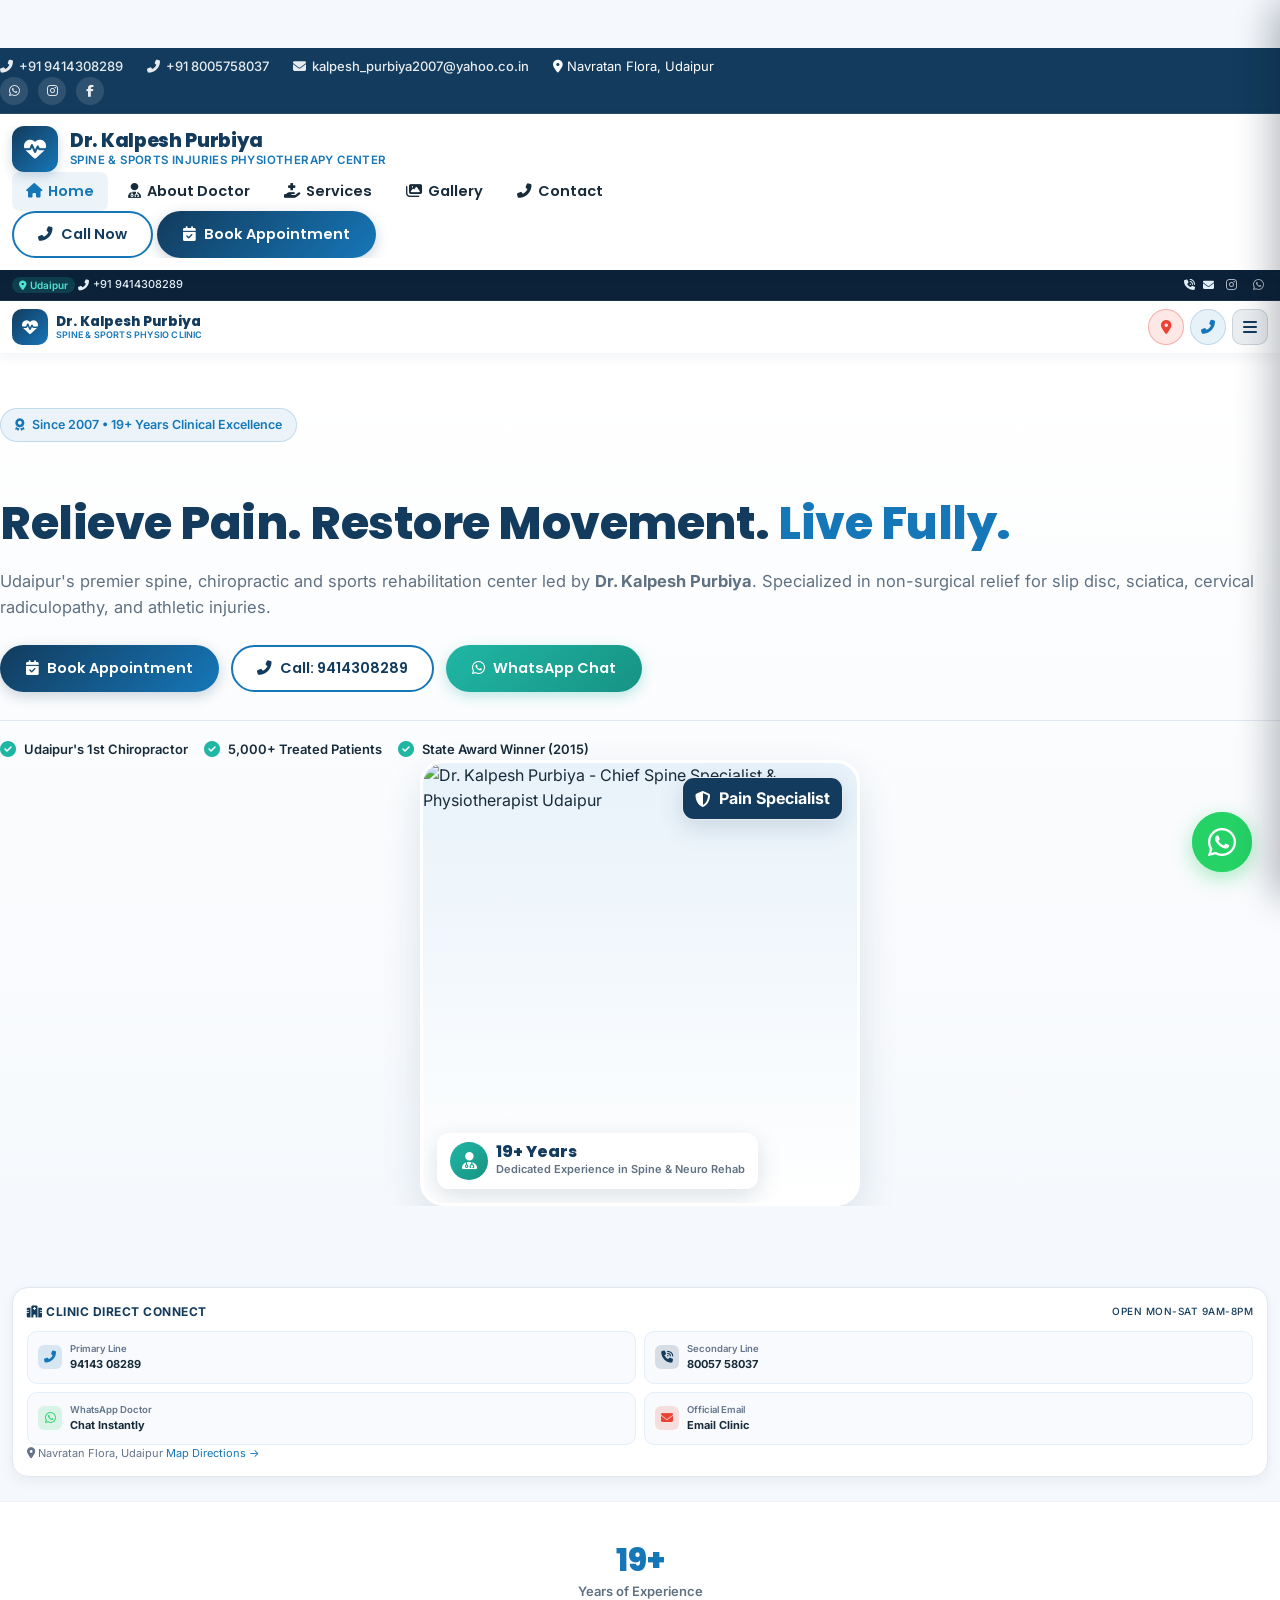
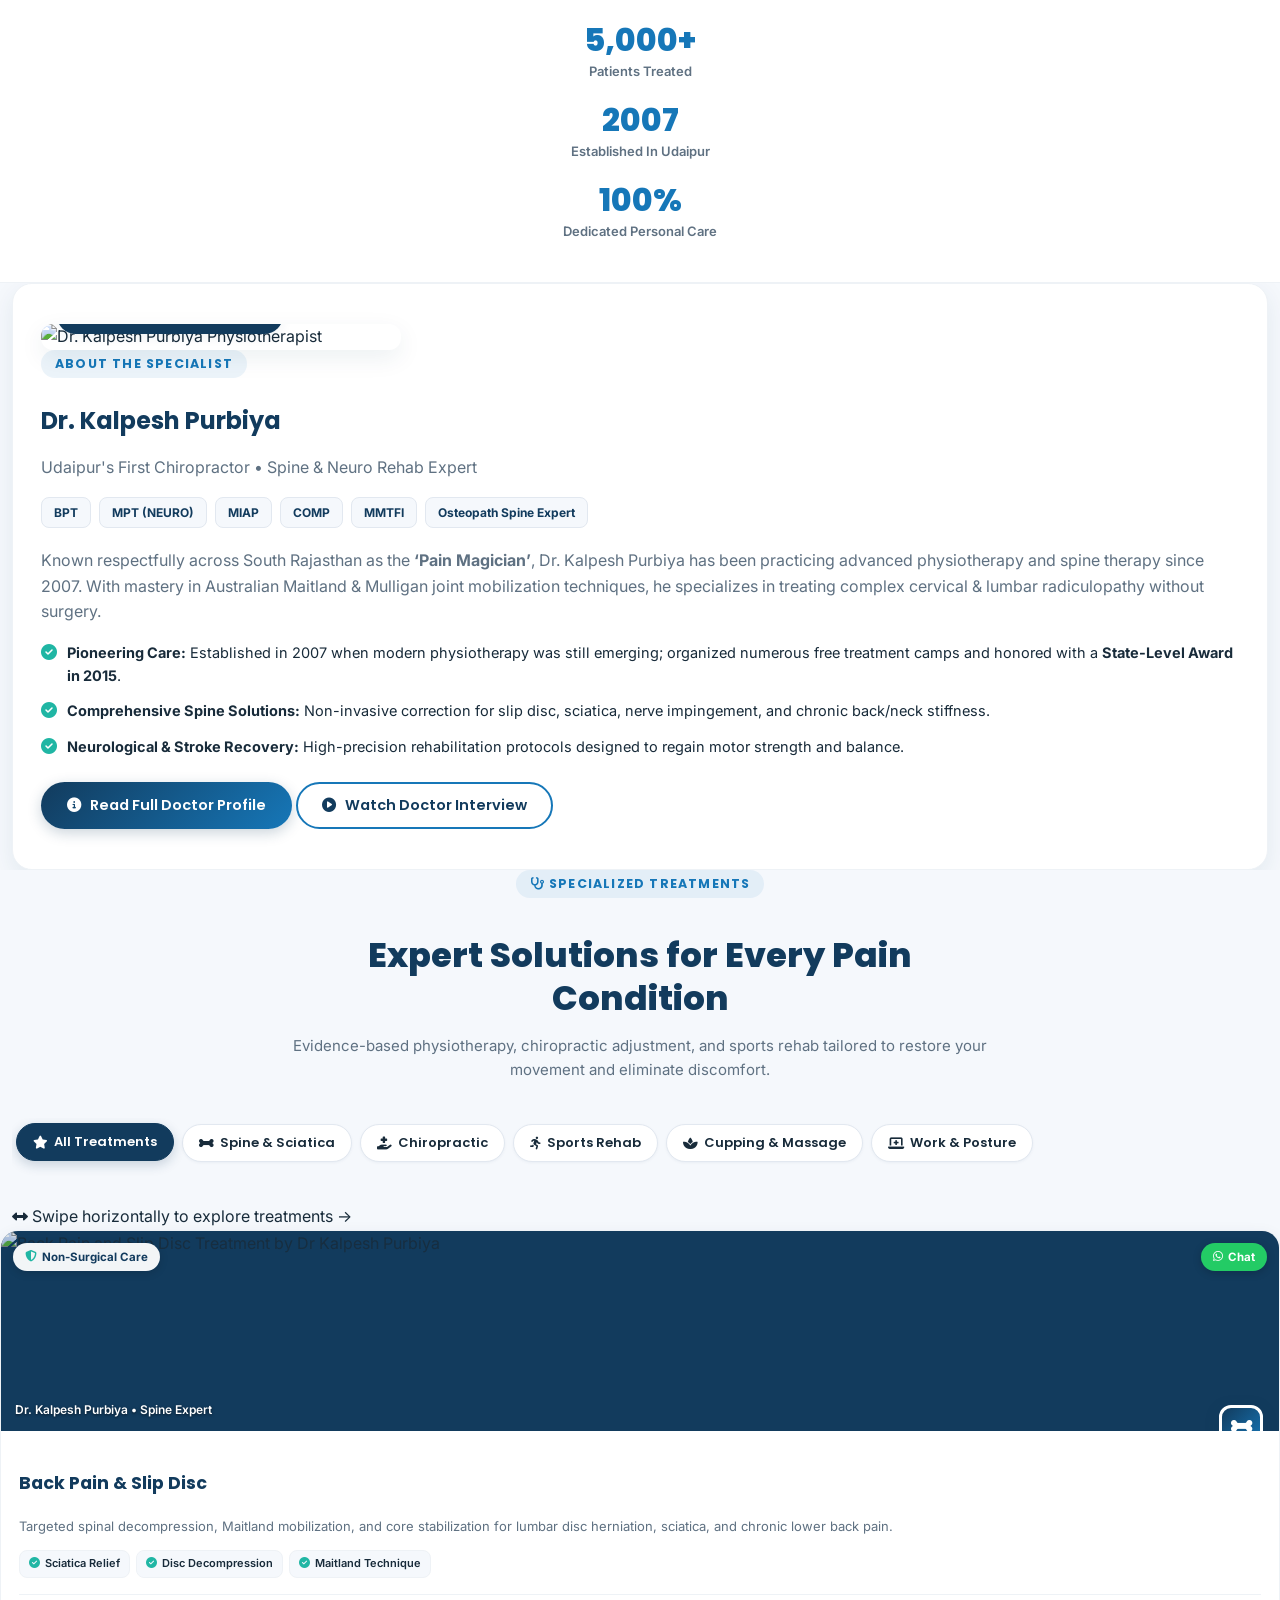
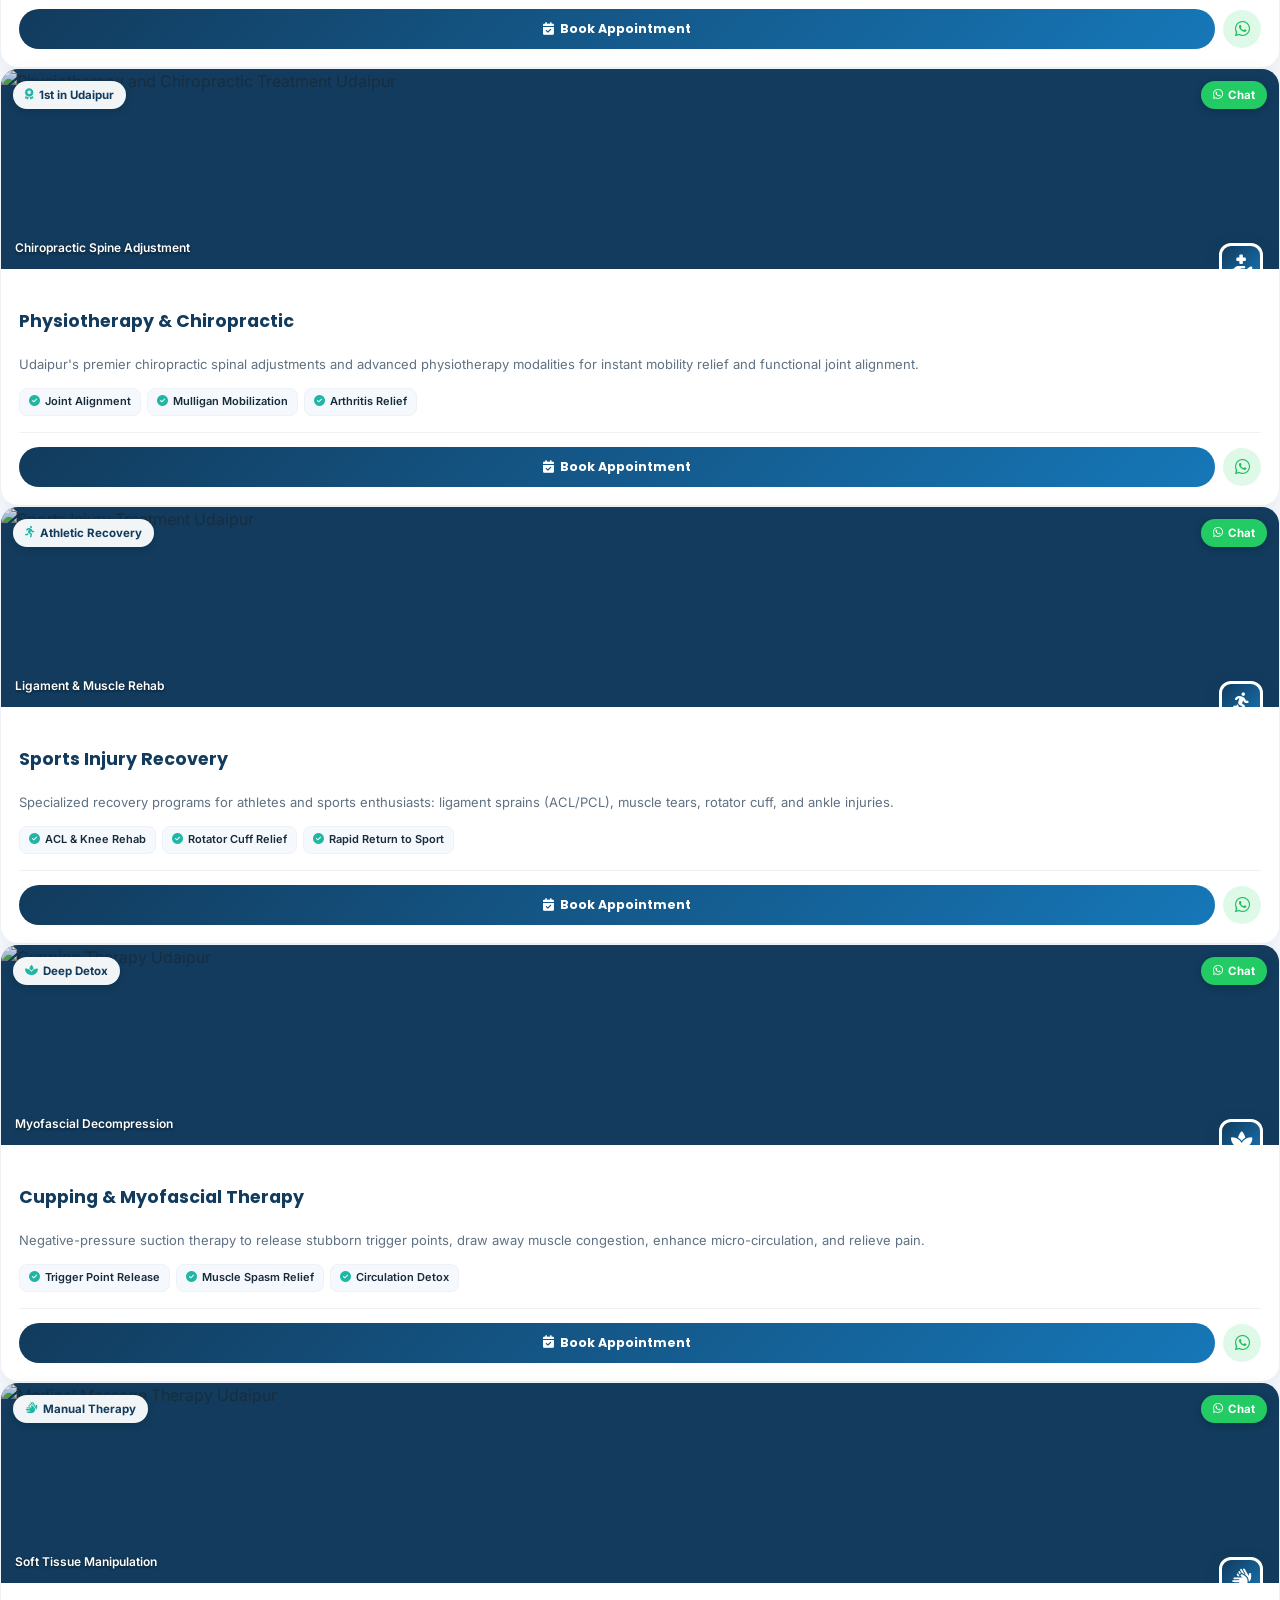
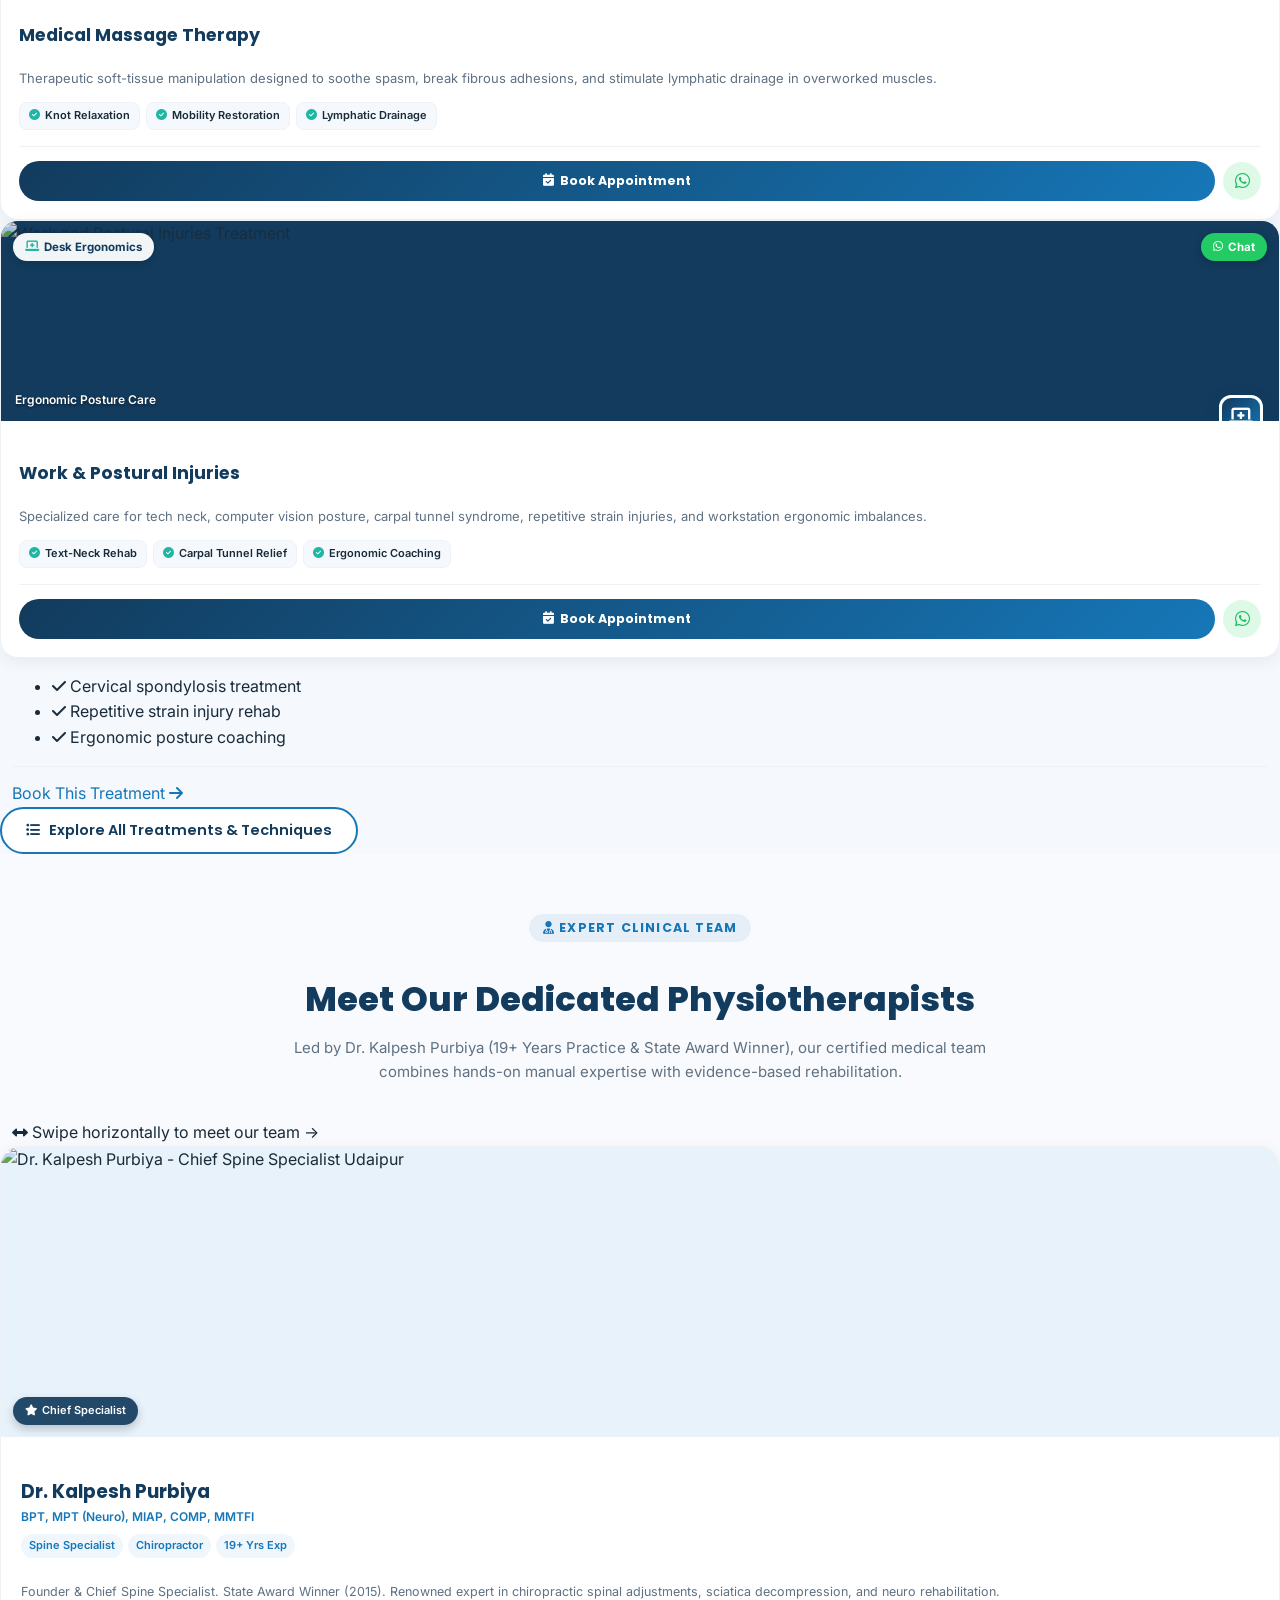
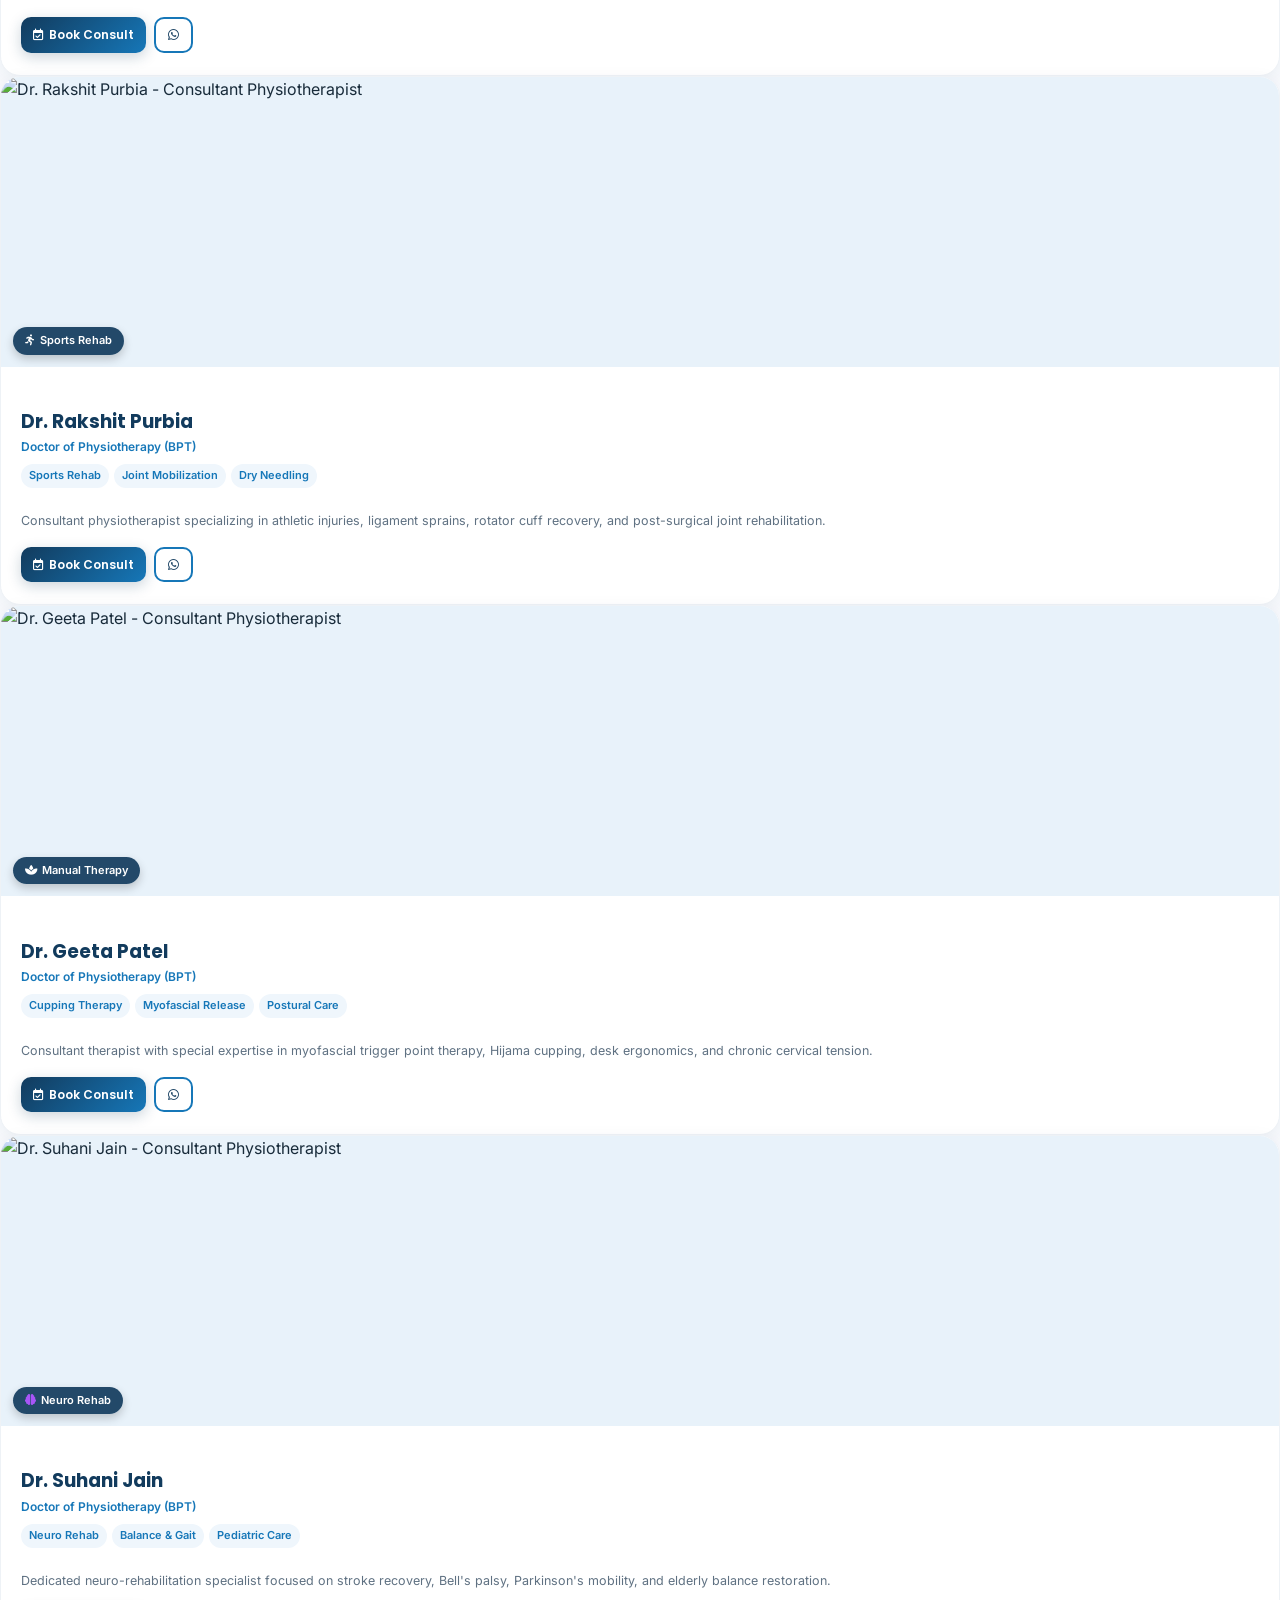
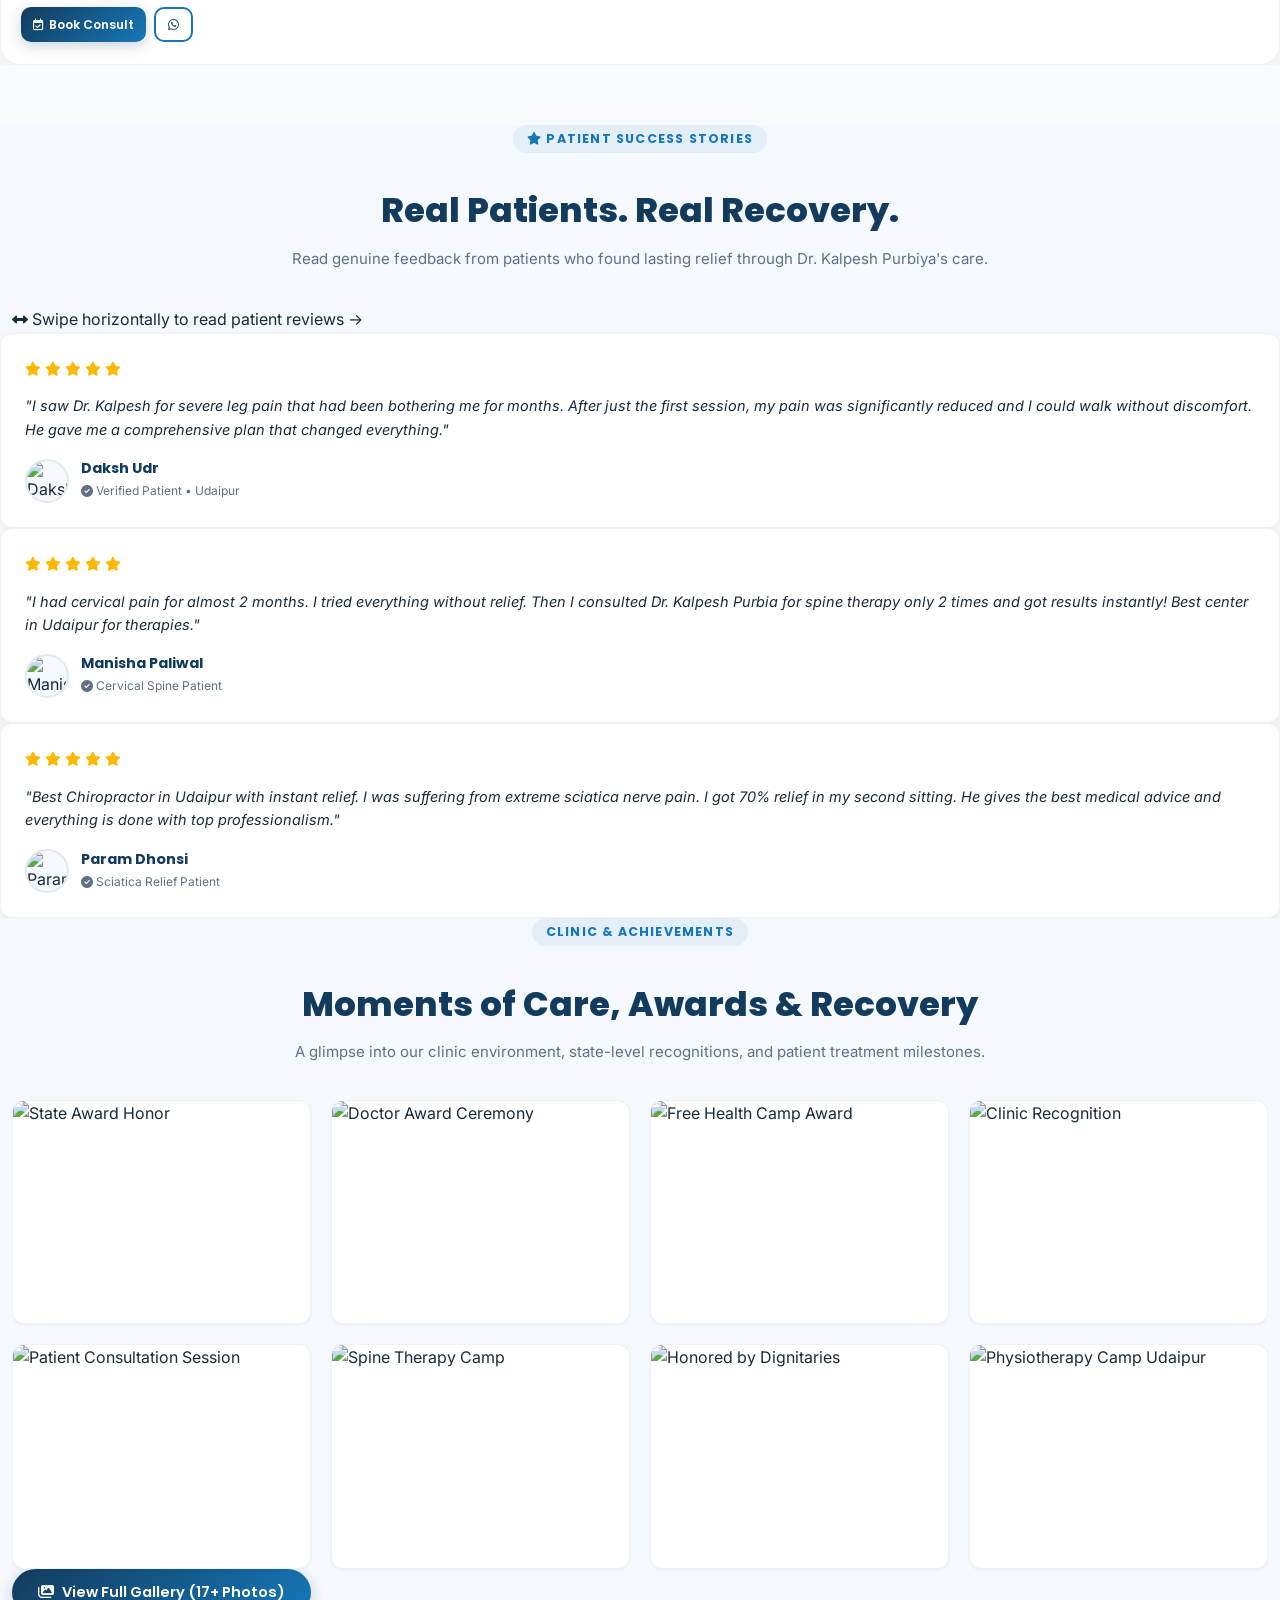
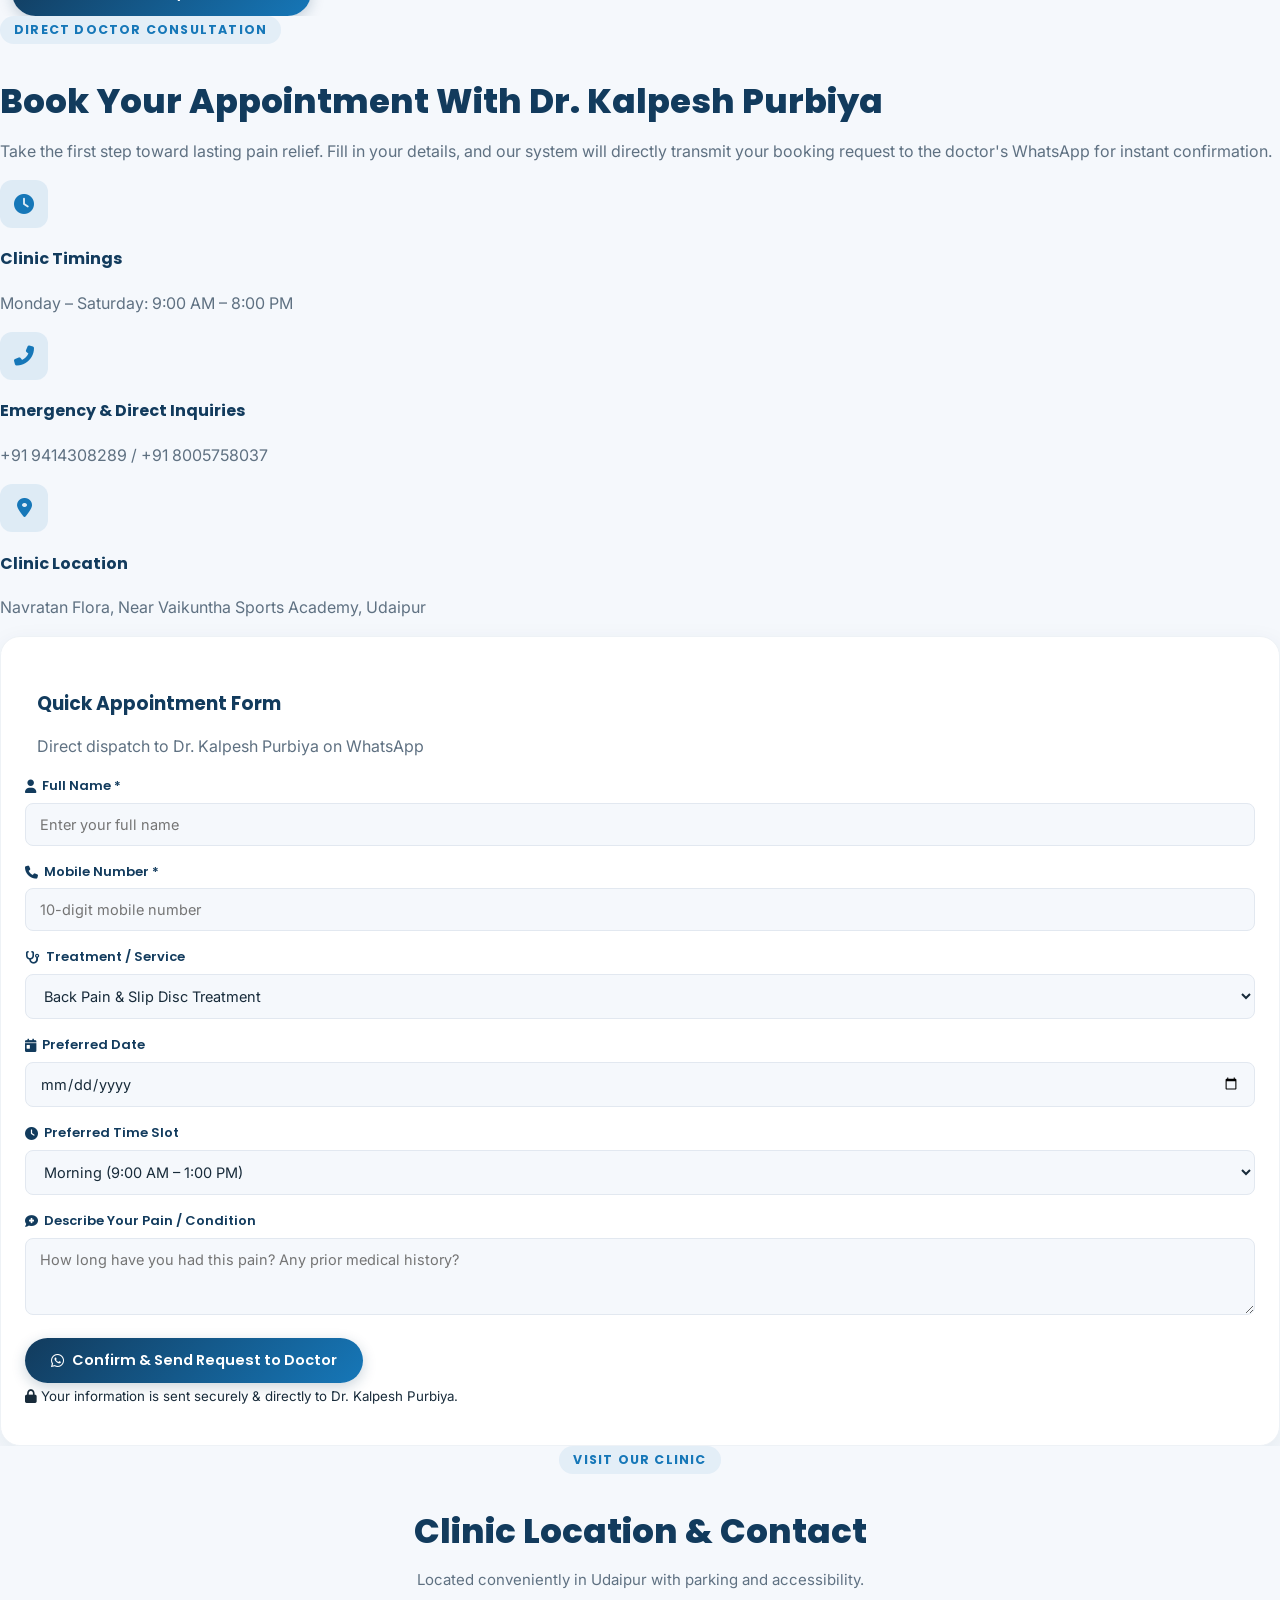
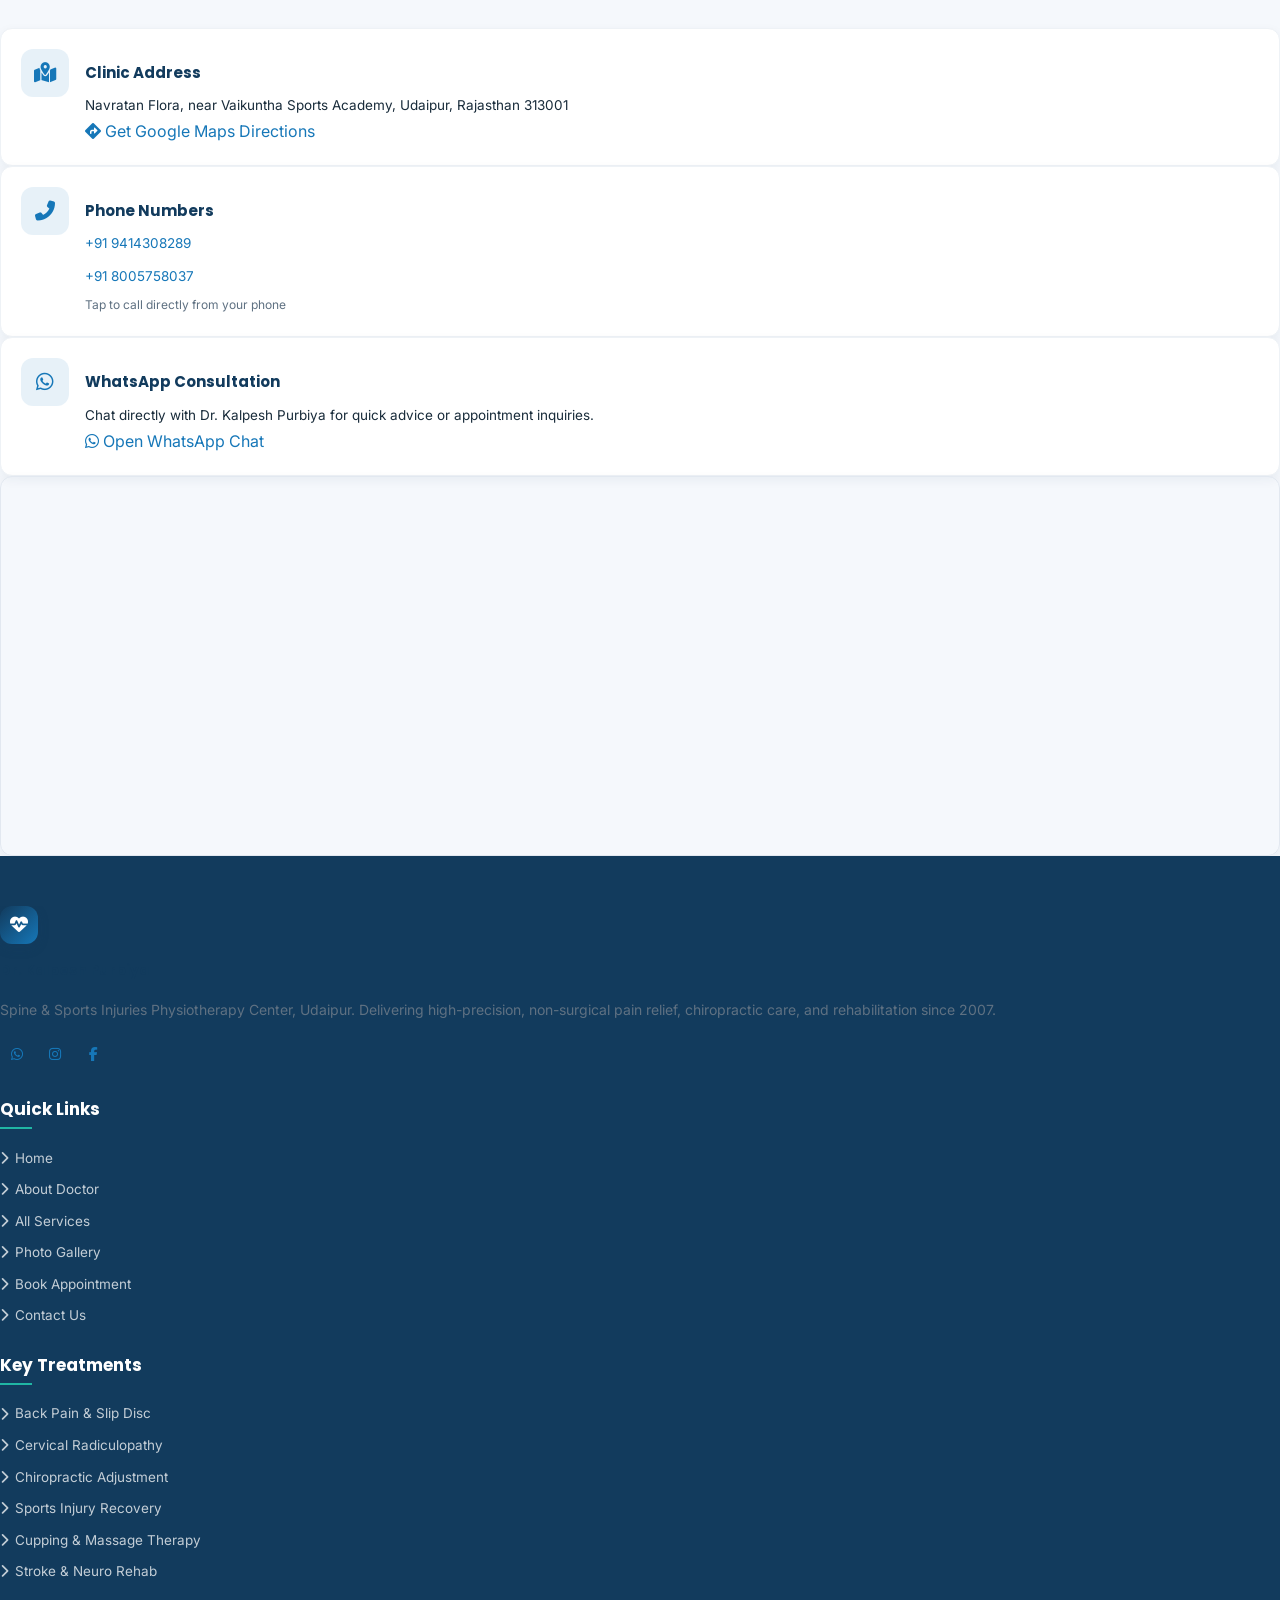
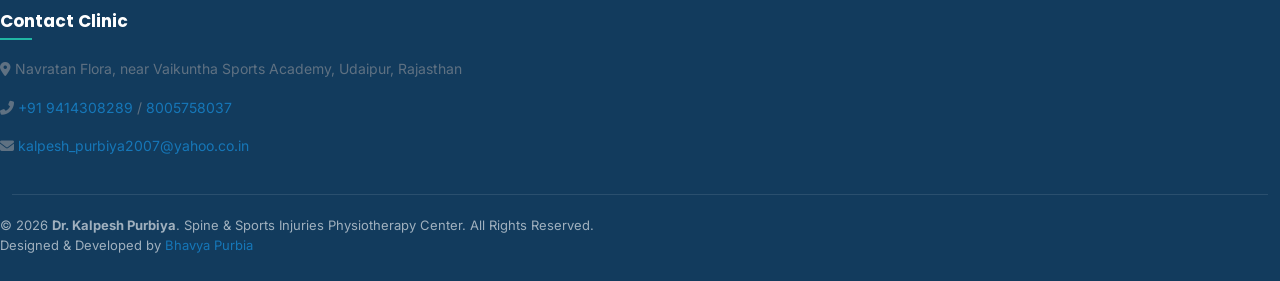
==== index.html @ a52ed318 "created sitemap.xml" ====
<!DOCTYPE html>
<html lang="en">

<head>
    <meta charset="utf-8">
    <title>Dr. Kalpesh Purbiya | Spine & Sports Injuries Physiotherapy Center, Udaipur</title>
    <meta name="viewport" content="width=device-width, initial-scale=1.0, maximum-scale=5.0">
    <meta name="description" content="Best Physiotherapy and Chiropractic Center in Udaipur by Dr. Kalpesh Purbiya since 2007. Specializing in slip disc, sciatica, cervical pain, sports injuries, and neuro rehabilitation.">
    <meta name="keywords" content="Physiotherapist in Udaipur, Dr Kalpesh Purbiya, Spine Clinic Udaipur, Chiropractor Udaipur, Sports Injury Treatment, Sciatica Relief Udaipur, Slip Disc Rehab">
    <meta name="author" content="Dr. Kalpesh Purbiya">
    <link rel="canonical" href="https://drkalpeshpurbiya.in/">

    <!-- Open Graph for Social Sharing -->
    <meta property="og:title" content="Dr. Kalpesh Purbiya - Spine & Sports Physiotherapy Center">
    <meta property="og:description" content="Best Physiotherapy in Udaipur since 2007. 19+ years experience, 5,000+ satisfied patients.">
    <meta property="og:image" content="img/drkp.png">
    <meta property="og:type" content="website">
    <meta property="og:url" content="https://drkalpeshpurbiya.in/">
    <meta name="twitter:card" content="summary_large_image">
    <meta name="twitter:title" content="Dr. Kalpesh Purbiya | Spine & Sports Injuries Physiotherapy Center, Udaipur">
    <meta name="twitter:description" content="Best Physiotherapy and Chiropractic Center in Udaipur by Dr. Kalpesh Purbiya since 2007. Specializing in slip disc, sciatica, cervical pain, sports injuries, and neuro rehabilitation.">
    <meta name="twitter:image" content="https://drkalpeshpurbiya.in/img/team-1.jpg">

    <!-- Google Web Fonts -->
    <link rel="preconnect" href="https://fonts.googleapis.com">
    <link rel="preconnect" href="https://fonts.gstatic.com" crossorigin>
    <link href="https://fonts.googleapis.com/css2?family=Inter:wght@300;400;500;600;700&family=Poppins:wght@400;500;600;700;800&display=swap" rel="stylesheet">

    <!-- Font Awesome 6 Icons -->
    <link rel="stylesheet" href="https://cdnjs.cloudflare.com/ajax/libs/font-awesome/6.4.0/css/all.min.css">
    <link href="https://cdn.jsdelivr.net/npm/bootstrap-icons@1.4.1/font/bootstrap-icons.css" rel="stylesheet">

    <!-- Bootstrap 5 CSS -->
    <link href="css/bootstrap.min.css" rel="stylesheet">

    <!-- Custom Modern Healthcare & Mobile-First Stylesheet -->
    <link href="css/style.css" rel="stylesheet">

    <!-- Schema.org JSON-LD Structured Data for Local Healthcare Business -->
    <script type="application/ld+json">
    {
      "@context": "https://schema.org",
      "@type": ["MedicalBusiness", "PhysiotherapyClinic"],
      "@id": "https://drkalpeshpurbiya.in/#clinic",
      "name": "Dr. Kalpesh Purbiya - Spine and Sports Injuries Physiotherapy Center",
      "alternateName": "Spine & Sports Physio Clinic Udaipur",
      "url": "https://drkalpeshpurbiya.in/",
      "logo": "https://drkalpeshpurbiya.in/img/team-1.jpg",
      "image": "https://drkalpeshpurbiya.in/img/team-1.jpg",
      "description": "Premier Physiotherapy, Chiropractic and Spine Center in Udaipur founded by Dr. Kalpesh Purbiya. Specialized non-surgical treatments for slip disc, sciatica, sports injuries, and neuro rehabilitation.",
      "telephone": ["+919414308289", "+918005758037"],
      "hasMap": "https://maps.app.goo.gl/9z3P6wS8K3CqF2xZ6",
      "address": {
        "@type": "PostalAddress",
        "addressLocality": "Udaipur",
        "addressRegion": "Rajasthan",
        "addressCountry": "IN"
      },
      "geo": {
        "@type": "GeoCoordinates",
        "latitude": "24.5854",
        "longitude": "73.7125"
      },
      "openingHoursSpecification": [
        {
          "@type": "OpeningHoursSpecification",
          "dayOfWeek": ["Monday", "Tuesday", "Wednesday", "Thursday", "Friday", "Saturday"],
          "opens": "09:00",
          "closes": "13:00"
        },
        {
          "@type": "OpeningHoursSpecification",
          "dayOfWeek": ["Monday", "Tuesday", "Wednesday", "Thursday", "Friday", "Saturday"],
          "opens": "17:00",
          "closes": "20:00"
        }
      ],
      "medicalSpecialty": [
        "Physiotherapy",
        "Chiropractic",
        "SportsMedicine",
        "Neurology"
      ],
      "founder": {
        "@type": "Physician",
        "name": "Dr. Kalpesh Purbiya",
        "jobTitle": "Chief Spine Specialist & Chiropractor",
        "description": "BPT, MPT (Neuro), MIAP, COMP, MMTFI with 19+ years experience. Rajasthan State Award Winner (2015)."
      },
      "priceRange": "₹₹"
    }
    </script>

</head>

<body>

    <!-- Loading Spinner Start -->
    <div id="spinner" class="show bg-white position-fixed translate-middle w-100 vh-100 top-50 start-50 d-flex align-items-center justify-content-center">
        <div class="spinner-border text-primary" style="width: 3rem; height: 3rem;" role="status">
            <span class="visually-hidden">Loading...</span>
        </div>
    </div>
    <!-- Loading Spinner End -->

    <!-- ==========================================
         DESKTOP TOPBAR (Screen >= 992px)
    =========================================== -->
    <div class="topbar-section d-none d-lg-block">
        <div class="container">
            <div class="row align-items-center">
                <div class="col-lg-8">
                    <div class="d-flex align-items-center flex-wrap">
                        <a href="tel:+919414308289"><i class="fas fa-phone-alt text-info"></i> +91 9414308289</a>
                        <a href="tel:+918005758037"><i class="fas fa-phone-alt text-info"></i> +91 8005758037</a>
                        <a href="mailto:kalpesh_purbiya2007@yahoo.co.in"><i class="fas fa-envelope text-info"></i> kalpesh_purbiya2007@yahoo.co.in</a>
                        <span><i class="fas fa-map-marker-alt text-info me-1"></i> Navratan Flora, Udaipur</span>
                    </div>
                </div>
                <div class="col-lg-4 text-end">
                    <div class="social-links d-inline-flex align-items-center">
                        <a href="https://wa.me/919414308289" target="_blank" title="WhatsApp" aria-label="WhatsApp"><i class="fab fa-whatsapp"></i></a>
                        <a href="https://www.instagram.com/kalpeshpurbiya?igsh=MWJkdjM0YjJwdHlsYw==" target="_blank" title="Instagram" aria-label="Instagram"><i class="fab fa-instagram"></i></a>
                        <a href="https://www.facebook.com/share/1CfwQZfoqc/?mibextid=wwXIfr" target="_blank" title="Facebook" aria-label="Facebook"><i class="fab fa-facebook-f"></i></a>
                    </div>
                </div>
            </div>
        </div>
    </div>

    <!-- ==========================================
         DESKTOP NAVBAR (Screen >= 992px)
    =========================================== -->
    <header class="desktop-navbar d-none d-lg-block">
        <div class="container">
            <div class="d-flex align-items-center justify-content-between">
                <!-- Clinic Branding -->
                <a href="index.html" class="clinic-brand">
                    <div class="brand-icon">
                        <i class="fas fa-heartbeat"></i>
                    </div>
                    <div class="brand-text">
                        <span class="brand-title">Dr. Kalpesh Purbiya</span>
                        <span class="brand-subtitle">Spine & Sports Injuries Physiotherapy Center</span>
                    </div>
                </a>

                <!-- Desktop Navigation Links -->
                <nav>
                    <ul class="desktop-nav-menu">
                        <li><a href="index.html" class="desktop-nav-link active"><i class="fas fa-home"></i> Home</a></li>
                        <li><a href="about.html" class="desktop-nav-link"><i class="fas fa-user-md"></i> About Doctor</a></li>
                        <li><a href="service.html" class="desktop-nav-link"><i class="fas fa-hand-holding-medical"></i> Services</a></li>
                        <li><a href="gallery.html" class="desktop-nav-link"><i class="fas fa-images"></i> Gallery</a></li>
                        <li><a href="contact.html" class="desktop-nav-link"><i class="fas fa-phone-alt"></i> Contact</a></li>
                    </ul>
                </nav>

                <!-- Desktop Quick Actions -->
                <div class="d-flex align-items-center gap-3">
                    <a href="tel:+919414308289" class="btn-outline-clinic py-2 px-3">
                        <i class="fas fa-phone-alt"></i> Call Now
                    </a>
                    <a href="appointment.html" class="btn-primary-clinic py-2 px-4">
                        <i class="fas fa-calendar-check"></i> Book Appointment
                    </a>
                </div>
            </div>
        </div>
    </header>

    <!-- ==========================================================================
         MOBILE SLIDING DRAWER MENU (Right to Left Animation)
    ========================================================================== -->
    <div class="mobile-drawer-overlay" id="mobileDrawerOverlay"></div>

    <aside class="mobile-drawer d-lg-none" id="mobileDrawer" aria-label="Mobile Navigation Drawer">
        <!-- Drawer Header with Doctor Branding -->
        <div class="mobile-drawer-header">
            <div class="d-flex align-items-center gap-2">
                <div class="drawer-brand-avatar">
                    <img src="img/drkp.jpeg" alt="Dr. Kalpesh Purbiya" class="w-100 h-100 rounded-circle" style="object-fit: cover; object-position: center 20%;">
                    <span class="drawer-online-dot"></span>
                </div>
                <div class="drawer-brand-info">
                    <div class="drawer-doctor-name">Dr. Kalpesh Purbiya</div>
                    <div class="drawer-clinic-sub">Spine & Sports Physio Clinic</div>
                </div>
            </div>
            <button type="button" class="drawer-close-btn" id="mobileDrawerClose" aria-label="Close Navigation Menu">
                <i class="fas fa-times"></i>
            </button>
        </div>

        <!-- Drawer Navigation Links -->
        <div class="mobile-drawer-body">
            <ul class="drawer-nav-list">
                <li>
                    <a href="index.html" class="drawer-nav-link" data-nav="home">
                        <span class="drawer-nav-icon"><i class="fas fa-home"></i></span>
                        <span class="drawer-nav-text">Home</span>
                        <i class="fas fa-chevron-right drawer-arrow"></i>
                    </a>
                </li>
                <li>
                    <a href="about.html" class="drawer-nav-link" data-nav="about">
                        <span class="drawer-nav-icon"><i class="fas fa-user-md"></i></span>
                        <span class="drawer-nav-text">About Doctor</span>
                        <i class="fas fa-chevron-right drawer-arrow"></i>
                    </a>
                </li>
                <li>
                    <a href="service.html" class="drawer-nav-link" data-nav="services">
                        <span class="drawer-nav-icon"><i class="fas fa-stethoscope"></i></span>
                        <span class="drawer-nav-text">Services & Treatments</span>
                        <i class="fas fa-chevron-right drawer-arrow"></i>
                    </a>
                </li>
                <li>
                    <a href="team.html" class="drawer-nav-link" data-nav="team">
                        <span class="drawer-nav-icon"><i class="fas fa-users"></i></span>
                        <span class="drawer-nav-text">Our Clinical Team</span>
                        <span class="badge bg-primary text-white rounded-pill px-2 py-1 ms-auto me-2" style="font-size: 10px;">4 Doctors</span>
                        <i class="fas fa-chevron-right drawer-arrow"></i>
                    </a>
                </li>
                <li>
                    <a href="gallery.html" class="drawer-nav-link" data-nav="gallery">
                        <span class="drawer-nav-icon"><i class="fas fa-images"></i></span>
                        <span class="drawer-nav-text">Photo Gallery</span>
                        <i class="fas fa-chevron-right drawer-arrow"></i>
                    </a>
                </li>
                <li>
                    <a href="index.html#testimonials" class="drawer-nav-link" data-nav="testimonials">
                        <span class="drawer-nav-icon"><i class="fas fa-comment-medical"></i></span>
                        <span class="drawer-nav-text">Patient Testimonials</span>
                        <i class="fas fa-chevron-right drawer-arrow"></i>
                    </a>
                </li>
                <li>
                    <a href="appointment.html" class="drawer-nav-link drawer-nav-highlight" data-nav="appointment">
                        <span class="drawer-nav-icon text-white" style="background: var(--accent);"><i class="fas fa-calendar-check"></i></span>
                        <span class="drawer-nav-text font-weight-bold">Book Appointment</span>
                        <span class="badge bg-success text-white rounded-pill px-2 py-1 ms-auto me-2" style="font-size: 10px;">Instant</span>
                        <i class="fas fa-chevron-right drawer-arrow"></i>
                    </a>
                </li>
                <li>
                    <a href="contact.html" class="drawer-nav-link" data-nav="contact">
                        <span class="drawer-nav-icon"><i class="fas fa-map-marked-alt"></i></span>
                        <span class="drawer-nav-text">Contact Us</span>
                        <i class="fas fa-chevron-right drawer-arrow"></i>
                    </a>
                </li>
            </ul>

            <!-- Quick Drawer Contact Strip -->
            <div class="drawer-contact-card">
                <div class="drawer-contact-title">
                    <i class="fas fa-clock text-info me-1"></i> Clinic Timings & Connect
                </div>
                <div class="drawer-timing-pill">
                    <span>Mon - Sat: 9:00 AM - 1:00 PM & 4:30 PM - 8:30 PM</span>
                </div>
                <div class="drawer-quick-actions">
                    <a href="tel:+919414308289" class="btn-drawer-action call">
                        <i class="fas fa-phone-alt"></i> Call +91 9414308289
                    </a>
                    <a href="https://wa.me/919414308289?text=Hello%20Dr.%20Kalpesh,%20I%20want%20to%20consult%20regarding%20physiotherapy." target="_blank" class="btn-drawer-action wa">
                        <i class="fab fa-whatsapp"></i> Chat on WhatsApp
                    </a>
                    <a href="https://maps.app.goo.gl/9z3P6wS8K3CqF2xZ6" target="_blank" class="btn-drawer-action map">
                        <i class="fas fa-map-marker-alt"></i> Navratan Flora, Udaipur
                    </a>
                </div>
            </div>
        </div>
    </aside>



    <!-- ==========================================
         MOBILE HEADER (Screen < 992px - Clean, No Hamburger)
    =========================================== -->
        <!-- ===========================================
        MOBILE TOPBAR STRIP (Screen < 992px - 100% Feature Parity with Laptop)
    =========================================== -->
    <div class="mobile-top-strip d-lg-none">
        <div class="d-flex align-items-center gap-1 overflow-hidden text-truncate">
            <span class="strip-badge"><i class="fas fa-map-marker-alt"></i> Udaipur</span>
            <a href="tel:+919414308289" class="text-truncate"><i class="fas fa-phone-alt text-info"></i> +91 9414308289</a>
        </div>
        <div class="strip-actions">
            <a href="tel:+918005758037" title="Secondary Line"><i class="fas fa-phone-volume text-warning"></i></a>
            <a href="mailto:kalpesh_purbiya2007@yahoo.co.in" title="Email Clinic"><i class="fas fa-envelope text-info"></i></a>
            <a href="https://www.instagram.com/kalpeshpurbiya?igsh=MWJkdjM0YjJwdHlsYw==" target="_blank" class="strip-social-link" title="Instagram"><i class="fab fa-instagram"></i></a>
            <a href="https://wa.me/919414308289" target="_blank" class="strip-social-link text-success" title="WhatsApp"><i class="fab fa-whatsapp"></i></a>
        </div>
    </div>

<header class="mobile-header d-lg-none">
        <a href="index.html" class="mobile-brand">
            <div class="mobile-brand-icon">
                <i class="fas fa-heartbeat"></i>
            </div>
            <div>
                <h1 class="mobile-brand-title">Dr. Kalpesh Purbiya</h1>
                <div class="mobile-brand-sub">Spine & Sports Physio Clinic</div>
            </div>
        </a>

                        <div class="mobile-header-actions">
            <!-- Google Maps Location Button -->
            <a href="https://maps.app.goo.gl/9z3P6wS8K3CqF2xZ6" target="_blank" rel="noopener noreferrer" class="btn-location-mobile" title="Clinic Location on Google Maps" aria-label="Clinic Location on Google Maps">
                <i class="fas fa-map-marker-alt"></i>
            </a>
            <a href="tel:+919414308289" class="mobile-action-btn btn-call-mobile" title="Call Clinic" aria-label="Call Clinic">
                <i class="fas fa-phone-alt"></i>
            </a>
            <button type="button" class="btn-mobile-menu-toggle" id="mobileMenuToggle" aria-label="Open Mobile Menu" title="Open Menu">
                <i class="fas fa-bars"></i>
            </button>
        </div>
    </header>

    <!-- ==========================================
         HERO SECTION (Mobile-First, High Impact)
    =========================================== -->
    <section class="hero-wrapper">
        <div class="container">
            <div class="row align-items-center g-4">
                <div class="col-lg-7">
                    <div class="hero-badge-pill">
                        <i class="fas fa-award text-warning"></i> Since 2007 • 19+ Years Clinical Excellence
                    </div>

                    <h1 class="hero-title">
                        Relieve Pain. Restore Movement. <span class="hero-highlight">Live Fully.</span>
                    </h1>

                    <p class="hero-description">
                        Udaipur's premier spine, chiropractic and sports rehabilitation center led by <b>Dr. Kalpesh Purbiya</b>. Specialized in non-surgical relief for slip disc, sciatica, cervical radiculopathy, and athletic injuries.
                    </p>

                    <div class="hero-cta-group">
                        <a href="appointment.html" class="btn-primary-clinic">
                            <i class="fas fa-calendar-check"></i> Book Appointment
                        </a>
                        <a href="tel:+919414308289" class="btn-outline-clinic">
                            <i class="fas fa-phone-alt"></i> Call: 9414308289
                        </a>
                        <a href="https://wa.me/919414308289?text=Hello%20Doctor,%20I%20want%20to%20consult%20regarding%20pain%20treatment" target="_blank" class="btn-teal-clinic">
                            <i class="fab fa-whatsapp"></i> WhatsApp Chat
                        </a>
                    </div>

                    <!-- Trust Points -->
                    <div class="hero-trust-row">
                        <div class="hero-trust-item">
                            <i class="fas fa-check-circle"></i> Udaipur's 1st Chiropractor
                        </div>
                        <div class="hero-trust-item">
                            <i class="fas fa-check-circle"></i> 5,000+ Treated Patients
                        </div>
                        <div class="hero-trust-item">
                            <i class="fas fa-check-circle"></i> State Award Winner (2015)
                        </div>
                    </div>
                </div>

                <!-- Hero Media / Doctor Profile Card -->
                <div class="col-lg-5">
                    <div class="hero-media-card">
                        <div class="hero-img-box">
                            <img src="img/drkp.jpeg" alt="Dr. Kalpesh Purbiya - Chief Spine Specialist & Physiotherapist Udaipur">
                            
                            <div class="hero-floating-badge badge-top">
                                <i class="fas fa-shield-alt text-warning"></i> <span><strong>Pain Specialist</strong></span>
                            </div>

                            <div class="hero-floating-badge badge-bottom">
                                <div class="hero-badge-icon">
                                    <i class="fas fa-user-md"></i>
                                </div>
                                <div>
                                    <div class="hero-badge-num">19+ Years</div>
                                    <div class="hero-badge-txt">Dedicated Experience in Spine & Neuro Rehab</div>
                                </div>
                            </div>
                        </div>
                    </div>
                </div>
            </div>
        </div>
    </section>

        <!-- Mobile-Exclusive Quick Clinic Action Strip (100% Desktop Parity) -->
    <div class="container d-block d-lg-none mt-2 mb-2">
        <div class="mobile-quick-connect">
            <div class="mobile-quick-connect-header">
                <span><i class="fas fa-hospital-alt text-primary me-1"></i> Clinic Direct Connect</span>
                <span class="badge bg-success text-white" style="font-size: 10px; font-weight: 500;">Open Mon-Sat 9AM-8PM</span>
            </div>
            <div class="mobile-quick-grid">
                <a href="tel:+919414308289" class="mobile-quick-btn call-primary">
                    <span class="mobile-quick-btn-icon"><i class="fas fa-phone-alt"></i></span>
                    <div>
                        <div style="font-size: 9.5px; color: #64748B;">Primary Line</div>
                        <div style="font-size: 11px; font-weight: 700;">94143 08289</div>
                    </div>
                </a>
                <a href="tel:+918005758037" class="mobile-quick-btn call-secondary">
                    <span class="mobile-quick-btn-icon"><i class="fas fa-phone-volume"></i></span>
                    <div>
                        <div style="font-size: 9.5px; color: #64748B;">Secondary Line</div>
                        <div style="font-size: 11px; font-weight: 700;">80057 58037</div>
                    </div>
                </a>
                <a href="https://wa.me/919414308289?text=Hello%20Dr.%20Kalpesh%20Purbiya,%20I%20would%20like%20to%20consult%20for%20physiotherapy." target="_blank" class="mobile-quick-btn wa-chat">
                    <span class="mobile-quick-btn-icon"><i class="fab fa-whatsapp"></i></span>
                    <div>
                        <div style="font-size: 9.5px; color: #64748B;">WhatsApp Doctor</div>
                        <div style="font-size: 11px; font-weight: 700;">Chat Instantly</div>
                    </div>
                </a>
                <a href="mailto:kalpesh_purbiya2007@yahoo.co.in" class="mobile-quick-btn email-direct">
                    <span class="mobile-quick-btn-icon"><i class="fas fa-envelope"></i></span>
                    <div>
                        <div style="font-size: 9.5px; color: #64748B;">Official Email</div>
                        <div style="font-size: 11px; font-weight: 700;">Email Clinic</div>
                    </div>
                </a>
            </div>
            <div class="d-flex align-items-center justify-content-between mt-2 pt-2 border-top" style="font-size: 11px; color: #64748B;">
                <span><i class="fas fa-map-marker-alt text-danger me-1"></i> Navratan Flora, Udaipur</span>
                <a href="https://maps.app.goo.gl/9z3P6wS8K3CqF2xZ6" target="_blank" class="text-primary fw-bold">Map Directions →</a>
            </div>
        </div>
    </div>

<!-- ==========================================
         STATS COUNTER BANNER
    =========================================== -->
    <section class="stats-banner">
        <div class="container">
            <div class="row g-3">
                <div class="col-6 col-md-3">
                    <div class="stat-item">
                        <div class="stat-value">19+</div>
                        <div class="stat-label">Years of Experience</div>
                    </div>
                </div>
                <div class="col-6 col-md-3">
                    <div class="stat-item">
                        <div class="stat-value">5,000+</div>
                        <div class="stat-label">Patients Treated</div>
                    </div>
                </div>
                <div class="col-6 col-md-3">
                    <div class="stat-item">
                        <div class="stat-value">2007</div>
                        <div class="stat-label">Established In Udaipur</div>
                    </div>
                </div>
                <div class="col-6 col-md-3">
                    <div class="stat-item">
                        <div class="stat-value">100%</div>
                        <div class="stat-label">Dedicated Personal Care</div>
                    </div>
                </div>
            </div>
        </div>
    </section>

    <!-- ==========================================
         ABOUT DOCTOR SECTION
    =========================================== -->
    <section class="py-5" id="about-section">
        <div class="container">
            <div class="about-doctor-box">
                <div class="row align-items-center g-4">
                    <div class="col-lg-5 text-center">
                        <div class="doctor-portrait-wrap mx-auto" style="max-width: 360px;">
                            <img src="img/drkp.jpeg" alt="Dr. Kalpesh Purbiya Physiotherapist">
                            <div class="doctor-exp-badge">
                                <i class="fas fa-medal text-warning"></i> "Pain Magician of Udaipur"
                            </div>
                        </div>
                    </div>

                    <div class="col-lg-7">
                        <span class="section-tag">About the Specialist</span>
                        <h2 class="h2 mb-3" style="color: var(--primary);">Dr. Kalpesh Purbiya</h2>
                        <p class="text-primary fw-bold mb-3">
                            Udaipur's First Chiropractor • Spine & Neuro Rehab Expert
                        </p>

                        <!-- Qualifications Badges -->
                        <div class="credential-tag-row">
                            <span class="credential-badge">BPT</span>
                            <span class="credential-badge">MPT (NEURO)</span>
                            <span class="credential-badge">MIAP</span>
                            <span class="credential-badge">COMP</span>
                            <span class="credential-badge">MMTFI</span>
                            <span class="credential-badge">Osteopath Spine Expert</span>
                        </div>

                        <p>
                            Known respectfully across South Rajasthan as the <b>‘Pain Magician’</b>, Dr. Kalpesh Purbiya has been practicing advanced physiotherapy and spine therapy since 2007. With mastery in Australian Maitland & Mulligan joint mobilization techniques, he specializes in treating complex cervical & lumbar radiculopathy without surgery.
                        </p>

                        <ul class="highlight-check-list">
                            <li>
                                <i class="fas fa-check-circle"></i>
                                <div><b>Pioneering Care:</b> Established in 2007 when modern physiotherapy was still emerging; organized numerous free treatment camps and honored with a <b>State-Level Award in 2015</b>.</div>
                            </li>
                            <li>
                                <i class="fas fa-check-circle"></i>
                                <div><b>Comprehensive Spine Solutions:</b> Non-invasive correction for slip disc, sciatica, nerve impingement, and chronic back/neck stiffness.</div>
                            </li>
                            <li>
                                <i class="fas fa-check-circle"></i>
                                <div><b>Neurological & Stroke Recovery:</b> High-precision rehabilitation protocols designed to regain motor strength and balance.</div>
                            </li>
                        </ul>

                        <div class="d-flex flex-wrap gap-3 pt-2">
                            <a href="about.html" class="btn-primary-clinic">
                                <i class="fas fa-info-circle"></i> Read Full Doctor Profile
                            </a>
                            <a href="https://www.facebook.com/share/v/1DCmfKxjy9/" target="_blank" class="btn-outline-clinic">
                                <i class="fas fa-play-circle text-danger"></i> Watch Doctor Interview
                            </a>
                        </div>
                    </div>
                </div>
            </div>
        </div>
    </section>

    <!-- ==========================================
         SERVICES & TREATMENT CARDS (Mobile-First Redesign)
    =========================================== -->
    <section class="py-5 bg-white" id="services-section">
        <div class="container">
            <div class="section-header">
                <span class="section-tag"><i class="fas fa-stethoscope me-1 text-primary"></i> Specialized Treatments</span>
                <h2 class="section-main-title">Expert Solutions for Every Pain Condition</h2>
                <p class="section-subtitle">
                    Evidence-based physiotherapy, chiropractic adjustment, and sports rehab tailored to restore your movement and eliminate discomfort.
                </p>
            </div>

            <!-- Mobile-Friendly Touch Category Filter Chips -->
            <div class="services-category-scroll">
                <button type="button" class="service-filter-chip active" data-service-filter="all">
                    <i class="fas fa-star text-warning"></i> All Treatments
                </button>
                <button type="button" class="service-filter-chip" data-service-filter="spine">
                    <i class="fas fa-bone text-info"></i> Spine & Sciatica
                </button>
                <button type="button" class="service-filter-chip" data-service-filter="chiro">
                    <i class="fas fa-hand-holding-medical text-primary"></i> Chiropractic
                </button>
                <button type="button" class="service-filter-chip" data-service-filter="sports">
                    <i class="fas fa-running text-success"></i> Sports Rehab
                </button>
                <button type="button" class="service-filter-chip" data-service-filter="therapy">
                    <i class="fas fa-spa text-danger"></i> Cupping & Massage
                </button>
                <button type="button" class="service-filter-chip" data-service-filter="posture">
                    <i class="fas fa-laptop-medical text-secondary"></i> Work & Posture
                </button>
            </div>

            <div class="d-md-none text-center">
                <div class="mobile-swipe-hint">
                    <i class="fas fa-arrows-alt-h"></i> Swipe horizontally to explore treatments &rarr;
                </div>
            </div>
            <div class="row g-4 mobile-horizontal-track" id="servicesCardsGrid">
                <!-- Service 1: Back Pain & Slip Disc -->
                <div class="col-md-6 col-lg-4 service-card-col" data-service-category="spine">
                    <div class="service-card">
                        <div class="service-card-img-wrap">
                            <img src="img/service-3.jpg" alt="Back Pain and Slip Disc Treatment by Dr Kalpesh Purbiya" loading="lazy">
                            <div class="service-img-overlay"></div>
                            <span class="service-floating-tag">
                                <i class="fas fa-shield-alt text-warning"></i> Non-Surgical Care
                            </span>
                            <a href="https://wa.me/919414308289?text=Hello%20Dr.%20Kalpesh,%20I%20want%20to%20consult%20regarding%20Back%20Pain%20and%20Slip%20Disc" class="service-floating-wa" target="_blank" title="WhatsApp Doctor">
                                <i class="fab fa-whatsapp"></i> Chat
                            </a>
                            <div class="service-img-caption">Dr. Kalpesh Purbiya • Spine Expert</div>
                            <div class="service-icon-badge">
                                <i class="fas fa-bone"></i>
                            </div>
                        </div>
                        <div class="service-card-body">
                            <h3 class="service-card-title">Back Pain & Slip Disc</h3>
                            <p class="service-card-text">
                                Targeted spinal decompression, Maitland mobilization, and core stabilization for lumbar disc herniation, sciatica, and chronic lower back pain.
                            </p>
                            <div class="service-benefit-chips">
                                <span class="benefit-chip"><i class="fas fa-check-circle"></i> Sciatica Relief</span>
                                <span class="benefit-chip"><i class="fas fa-check-circle"></i> Disc Decompression</span>
                                <span class="benefit-chip"><i class="fas fa-check-circle"></i> Maitland Technique</span>
                            </div>
                            <div class="service-card-footer">
                                <a href="appointment.html?service=Back%20Pain" class="btn-book-service">
                                    <i class="fas fa-calendar-check"></i> Book Appointment
                                </a>
                                <a href="https://wa.me/919414308289?text=Hello%20Dr.%20Kalpesh,%20I%20am%20interested%20in%20Back%20Pain%20Treatment" target="_blank" class="btn-wa-service-round" title="WhatsApp Doctor" aria-label="WhatsApp Doctor">
                                    <i class="fab fa-whatsapp"></i>
                                </a>
                            </div>
                        </div>
                    </div>
                </div>

                <!-- Service 2: Physiotherapy & Chiropractic -->
                <div class="col-md-6 col-lg-4 service-card-col" data-service-category="chiro">
                    <div class="service-card">
                        <div class="service-card-img-wrap">
                            <img src="img/service-2.jpg" alt="Physiotherapy and Chiropractic Treatment Udaipur" loading="lazy">
                            <div class="service-img-overlay"></div>
                            <span class="service-floating-tag">
                                <i class="fas fa-award text-warning"></i> 1st in Udaipur
                            </span>
                            <a href="https://wa.me/919414308289?text=Hello%20Dr.%20Kalpesh,%20I%20want%20to%20consult%20regarding%20Chiropractic%20Treatment" class="service-floating-wa" target="_blank" title="WhatsApp Doctor">
                                <i class="fab fa-whatsapp"></i> Chat
                            </a>
                            <div class="service-img-caption">Chiropractic Spine Adjustment</div>
                            <div class="service-icon-badge">
                                <i class="fas fa-hand-holding-medical"></i>
                            </div>
                        </div>
                        <div class="service-card-body">
                            <h3 class="service-card-title">Physiotherapy & Chiropractic</h3>
                            <p class="service-card-text">
                                Udaipur's premier chiropractic spinal adjustments and advanced physiotherapy modalities for instant mobility relief and functional joint alignment.
                            </p>
                            <div class="service-benefit-chips">
                                <span class="benefit-chip"><i class="fas fa-check-circle"></i> Joint Alignment</span>
                                <span class="benefit-chip"><i class="fas fa-check-circle"></i> Mulligan Mobilization</span>
                                <span class="benefit-chip"><i class="fas fa-check-circle"></i> Arthritis Relief</span>
                            </div>
                            <div class="service-card-footer">
                                <a href="appointment.html?service=Physiotherapy" class="btn-book-service">
                                    <i class="fas fa-calendar-check"></i> Book Appointment
                                </a>
                                <a href="https://wa.me/919414308289?text=Hello%20Dr.%20Kalpesh,%20I%20am%20interested%20in%20Chiropractic%20Treatment" target="_blank" class="btn-wa-service-round" title="WhatsApp Doctor" aria-label="WhatsApp Doctor">
                                    <i class="fab fa-whatsapp"></i>
                                </a>
                            </div>
                        </div>
                    </div>
                </div>

                <!-- Service 3: Sports Injury Rehabilitation -->
                <div class="col-md-6 col-lg-4 service-card-col" data-service-category="sports">
                    <div class="service-card">
                        <div class="service-card-img-wrap">
                            <img src="img/service-6.jpg" alt="Sports Injury Treatment Udaipur" loading="lazy">
                            <div class="service-img-overlay"></div>
                            <span class="service-floating-tag">
                                <i class="fas fa-running text-success"></i> Athletic Recovery
                            </span>
                            <a href="https://wa.me/919414308289?text=Hello%20Dr.%20Kalpesh,%20I%20want%20to%20consult%20regarding%20Sports%20Injury%20Rehab" class="service-floating-wa" target="_blank" title="WhatsApp Doctor">
                                <i class="fab fa-whatsapp"></i> Chat
                            </a>
                            <div class="service-img-caption">Ligament & Muscle Rehab</div>
                            <div class="service-icon-badge">
                                <i class="fas fa-running"></i>
                            </div>
                        </div>
                        <div class="service-card-body">
                            <h3 class="service-card-title">Sports Injury Recovery</h3>
                            <p class="service-card-text">
                                Specialized recovery programs for athletes and sports enthusiasts: ligament sprains (ACL/PCL), muscle tears, rotator cuff, and ankle injuries.
                            </p>
                            <div class="service-benefit-chips">
                                <span class="benefit-chip"><i class="fas fa-check-circle"></i> ACL & Knee Rehab</span>
                                <span class="benefit-chip"><i class="fas fa-check-circle"></i> Rotator Cuff Relief</span>
                                <span class="benefit-chip"><i class="fas fa-check-circle"></i> Rapid Return to Sport</span>
                            </div>
                            <div class="service-card-footer">
                                <a href="appointment.html?service=Sports%20Injury" class="btn-book-service">
                                    <i class="fas fa-calendar-check"></i> Book Appointment
                                </a>
                                <a href="https://wa.me/919414308289?text=Hello%20Dr.%20Kalpesh,%20I%20am%20interested%20in%20Sports%20Injury%20Treatment" target="_blank" class="btn-wa-service-round" title="WhatsApp Doctor" aria-label="WhatsApp Doctor">
                                    <i class="fab fa-whatsapp"></i>
                                </a>
                            </div>
                        </div>
                    </div>
                </div>

                <!-- Service 4: Cupping & Myofascial Therapy -->
                <div class="col-md-6 col-lg-4 service-card-col" data-service-category="therapy">
                    <div class="service-card">
                        <div class="service-card-img-wrap">
                            <img src="img/service-7.jpeg" alt="Cupping Therapy Udaipur" loading="lazy">
                            <div class="service-img-overlay"></div>
                            <span class="service-floating-tag">
                                <i class="fas fa-spa text-danger"></i> Deep Detox
                            </span>
                            <a href="https://wa.me/919414308289?text=Hello%20Dr.%20Kalpesh,%20I%20want%20to%20consult%20regarding%20Cupping%20Therapy" class="service-floating-wa" target="_blank" title="WhatsApp Doctor">
                                <i class="fab fa-whatsapp"></i> Chat
                            </a>
                            <div class="service-img-caption">Myofascial Decompression</div>
                            <div class="service-icon-badge">
                                <i class="fas fa-spa"></i>
                            </div>
                        </div>
                        <div class="service-card-body">
                            <h3 class="service-card-title">Cupping & Myofascial Therapy</h3>
                            <p class="service-card-text">
                                Negative-pressure suction therapy to release stubborn trigger points, draw away muscle congestion, enhance micro-circulation, and relieve pain.
                            </p>
                            <div class="service-benefit-chips">
                                <span class="benefit-chip"><i class="fas fa-check-circle"></i> Trigger Point Release</span>
                                <span class="benefit-chip"><i class="fas fa-check-circle"></i> Muscle Spasm Relief</span>
                                <span class="benefit-chip"><i class="fas fa-check-circle"></i> Circulation Detox</span>
                            </div>
                            <div class="service-card-footer">
                                <a href="appointment.html?service=Cupping%20Therapy" class="btn-book-service">
                                    <i class="fas fa-calendar-check"></i> Book Appointment
                                </a>
                                <a href="https://wa.me/919414308289?text=Hello%20Dr.%20Kalpesh,%20I%20am%20interested%20in%20Cupping%20Therapy" target="_blank" class="btn-wa-service-round" title="WhatsApp Doctor" aria-label="WhatsApp Doctor">
                                    <i class="fab fa-whatsapp"></i>
                                </a>
                            </div>
                        </div>
                    </div>
                </div>

                <!-- Service 5: Medical Massage Therapy -->
                <div class="col-md-6 col-lg-4 service-card-col" data-service-category="therapy">
                    <div class="service-card">
                        <div class="service-card-img-wrap">
                            <img src="img/service-1.jpg" alt="Medical Massage Therapy Udaipur" loading="lazy">
                            <div class="service-img-overlay"></div>
                            <span class="service-floating-tag">
                                <i class="fas fa-hands text-primary"></i> Manual Therapy
                            </span>
                            <a href="https://wa.me/919414308289?text=Hello%20Dr.%20Kalpesh,%20I%20want%20to%20consult%20regarding%20Massage%20Therapy" class="service-floating-wa" target="_blank" title="WhatsApp Doctor">
                                <i class="fab fa-whatsapp"></i> Chat
                            </a>
                            <div class="service-img-caption">Soft Tissue Manipulation</div>
                            <div class="service-icon-badge">
                                <i class="fas fa-hands"></i>
                            </div>
                        </div>
                        <div class="service-card-body">
                            <h3 class="service-card-title">Medical Massage Therapy</h3>
                            <p class="service-card-text">
                                Therapeutic soft-tissue manipulation designed to soothe spasm, break fibrous adhesions, and stimulate lymphatic drainage in overworked muscles.
                            </p>
                            <div class="service-benefit-chips">
                                <span class="benefit-chip"><i class="fas fa-check-circle"></i> Knot Relaxation</span>
                                <span class="benefit-chip"><i class="fas fa-check-circle"></i> Mobility Restoration</span>
                                <span class="benefit-chip"><i class="fas fa-check-circle"></i> Lymphatic Drainage</span>
                            </div>
                            <div class="service-card-footer">
                                <a href="appointment.html?service=Massage%20Therapy" class="btn-book-service">
                                    <i class="fas fa-calendar-check"></i> Book Appointment
                                </a>
                                <a href="https://wa.me/919414308289?text=Hello%20Dr.%20Kalpesh,%20I%20am%20interested%20in%20Medical%20Massage%20Therapy" target="_blank" class="btn-wa-service-round" title="WhatsApp Doctor" aria-label="WhatsApp Doctor">
                                    <i class="fab fa-whatsapp"></i>
                                </a>
                            </div>
                        </div>
                    </div>
                </div>

                <!-- Service 6: Work & Posture Injuries -->
                <div class="col-md-6 col-lg-4 service-card-col" data-service-category="posture">
                    <div class="service-card">
                        <div class="service-card-img-wrap">
                            <img src="img/service-5.jpeg" alt="Work and Postural Injuries Treatment" loading="lazy">
                            <div class="service-img-overlay"></div>
                            <span class="service-floating-tag">
                                <i class="fas fa-laptop-medical text-secondary"></i> Desk Ergonomics
                            </span>
                            <a href="https://wa.me/919414308289?text=Hello%20Dr.%20Kalpesh,%20I%20want%20to%20consult%20regarding%20Work%20and%20Posture%20Injuries" class="service-floating-wa" target="_blank" title="WhatsApp Doctor">
                                <i class="fab fa-whatsapp"></i> Chat
                            </a>
                            <div class="service-img-caption">Ergonomic Posture Care</div>
                            <div class="service-icon-badge">
                                <i class="fas fa-laptop-medical"></i>
                            </div>
                        </div>
                        <div class="service-card-body">
                            <h3 class="service-card-title">Work & Postural Injuries</h3>
                            <p class="service-card-text">
                                Specialized care for tech neck, computer vision posture, carpal tunnel syndrome, repetitive strain injuries, and workstation ergonomic imbalances.
                            </p>
                            <div class="service-benefit-chips">
                                <span class="benefit-chip"><i class="fas fa-check-circle"></i> Text-Neck Rehab</span>
                                <span class="benefit-chip"><i class="fas fa-check-circle"></i> Carpal Tunnel Relief</span>
                                <span class="benefit-chip"><i class="fas fa-check-circle"></i> Ergonomic Coaching</span>
                            </div>
                            <div class="service-card-footer">
                                <a href="appointment.html?service=Work%20Injuries" class="btn-book-service">
                                    <i class="fas fa-calendar-check"></i> Book Appointment
                                </a>
                                <a href="https://wa.me/919414308289?text=Hello%20Dr.%20Kalpesh,%20I%20am%20interested%20in%20Work%20Injury%20Treatment" target="_blank" class="btn-wa-service-round" title="WhatsApp Doctor" aria-label="WhatsApp Doctor">
                                    <i class="fab fa-whatsapp"></i>
                                </a>
                            </div>
                        </div>
                    </div>
                </div>
            </div>
                            <ul class="service-card-features">
                                <li><i class="fas fa-check"></i> Cervical spondylosis treatment</li>
                                <li><i class="fas fa-check"></i> Repetitive strain injury rehab</li>
                                <li><i class="fas fa-check"></i> Ergonomic posture coaching</li>
                            </ul>
                            <div class="service-card-footer">
                                <a href="appointment.html?service=Work%20Injuries" class="service-link">
                                    Book This Treatment <i class="fas fa-arrow-right"></i>
                                </a>
                            </div>
                        </div>
                    </div>
                </div>
            </div>

            <div class="text-center mt-5">
                <a href="service.html" class="btn-outline-clinic">
                    <i class="fas fa-list-ul"></i> Explore All Treatments & Techniques
                </a>
            </div>
        </div>
    </section>

        <!-- ==========================================
         OUR EXPERT CLINICAL TEAM SECTION
    =========================================== -->
    <section class="team-section" id="team">
        <div class="container">
            <div class="section-header">
                <span class="section-tag"><i class="fas fa-user-md me-1 text-primary"></i> Expert Clinical Team</span>
                <h2 class="section-main-title">Meet Our Dedicated Physiotherapists</h2>
                <p class="section-subtitle">
                    Led by Dr. Kalpesh Purbiya (19+ Years Practice & State Award Winner), our certified medical team combines hands-on manual expertise with evidence-based rehabilitation.
                </p>
            </div>

            <div class="d-md-none text-center">
                <div class="mobile-swipe-hint">
                    <i class="fas fa-arrows-alt-h"></i> Swipe horizontally to meet our team &rarr;
                </div>
            </div>
            <div class="row g-4 mobile-horizontal-track" id="teamGrid">
                <!-- Doctor 1: Dr. Kalpesh Purbiya -->
                <div class="col-12 col-sm-6 col-lg-3">
                    <div class="team-card">
                        <div class="team-card-img-wrap">
                            <img src="img/team-1.jpg" alt="Dr. Kalpesh Purbiya - Chief Spine Specialist Udaipur" class="dr-full-look" loading="lazy" style="object-fit: cover; object-position: center top;">
                            <span class="team-role-badge">
                                <i class="fas fa-star text-warning"></i> Chief Specialist
                            </span>
                        </div>
                        <div class="team-card-body">
                            <h4>Dr. Kalpesh Purbiya</h4>
                            <div class="team-credentials">BPT, MPT (Neuro), MIAP, COMP, MMTFI</div>
                            <div class="team-specialty-tags">
                                <span class="team-tag-pill">Spine Specialist</span>
                                <span class="team-tag-pill">Chiropractor</span>
                                <span class="team-tag-pill">19+ Yrs Exp</span>
                            </div>
                            <p>
                                Founder & Chief Spine Specialist. State Award Winner (2015). Renowned expert in chiropractic spinal adjustments, sciatica decompression, and neuro rehabilitation.
                            </p>
                            <div class="team-card-actions">
                                <a href="appointment.html?doctor=dr-kalpesh" class="btn btn-primary-clinic flex-grow-1">
                                    <i class="far fa-calendar-check"></i> Book Consult
                                </a>
                                <a href="https://wa.me/919414308289?text=Hello%20Dr.%20Kalpesh,%20I%20want%20to%20consult%20with%20you" target="_blank" class="btn btn-outline-clinic" title="Chat on WhatsApp">
                                    <i class="fab fa-whatsapp text-success"></i>
                                </a>
                            </div>
                        </div>
                    </div>
                </div>

                <!-- Doctor 2: Dr. Rakshit Purbia -->
                <div class="col-12 col-sm-6 col-lg-3">
                    <div class="team-card">
                        <div class="team-card-img-wrap">
                            <img src="img/team-2.jpeg" alt="Dr. Rakshit Purbia - Consultant Physiotherapist" loading="lazy">
                            <span class="team-role-badge">
                                <i class="fas fa-running text-info"></i> Sports Rehab
                            </span>
                        </div>
                        <div class="team-card-body">
                            <h4>Dr. Rakshit Purbia</h4>
                            <div class="team-credentials">Doctor of Physiotherapy (BPT)</div>
                            <div class="team-specialty-tags">
                                <span class="team-tag-pill">Sports Rehab</span>
                                <span class="team-tag-pill">Joint Mobilization</span>
                                <span class="team-tag-pill">Dry Needling</span>
                            </div>
                            <p>
                                Consultant physiotherapist specializing in athletic injuries, ligament sprains, rotator cuff recovery, and post-surgical joint rehabilitation.
                            </p>
                            <div class="team-card-actions">
                                <a href="appointment.html?doctor=dr-rakshit" class="btn btn-primary-clinic flex-grow-1">
                                    <i class="far fa-calendar-check"></i> Book Consult
                                </a>
                                <a href="https://wa.me/919414308289?text=Hello,%20I%20would%20like%20to%20consult%20with%20Dr.%20Rakshit%20Purbia" target="_blank" class="btn btn-outline-clinic" title="Chat on WhatsApp">
                                    <i class="fab fa-whatsapp text-success"></i>
                                </a>
                            </div>
                        </div>
                    </div>
                </div>

                <!-- Doctor 3: Dr. Geeta Patel -->
                <div class="col-12 col-sm-6 col-lg-3">
                    <div class="team-card">
                        <div class="team-card-img-wrap">
                            <img src="img/team-3.jpeg" alt="Dr. Geeta Patel - Consultant Physiotherapist" loading="lazy">
                            <span class="team-role-badge">
                                <i class="fas fa-spa text-danger"></i> Manual Therapy
                            </span>
                        </div>
                        <div class="team-card-body">
                            <h4>Dr. Geeta Patel</h4>
                            <div class="team-credentials">Doctor of Physiotherapy (BPT)</div>
                            <div class="team-specialty-tags">
                                <span class="team-tag-pill">Cupping Therapy</span>
                                <span class="team-tag-pill">Myofascial Release</span>
                                <span class="team-tag-pill">Postural Care</span>
                            </div>
                            <p>
                                Consultant therapist with special expertise in myofascial trigger point therapy, Hijama cupping, desk ergonomics, and chronic cervical tension.
                            </p>
                            <div class="team-card-actions">
                                <a href="appointment.html?doctor=dr-geeta" class="btn btn-primary-clinic flex-grow-1">
                                    <i class="far fa-calendar-check"></i> Book Consult
                                </a>
                                <a href="https://wa.me/919414308289?text=Hello,%20I%20would%20like%20to%20consult%20with%20Dr.%20Geeta%20Patel" target="_blank" class="btn btn-outline-clinic" title="Chat on WhatsApp">
                                    <i class="fab fa-whatsapp text-success"></i>
                                </a>
                            </div>
                        </div>
                    </div>
                </div>

                <!-- Doctor 4: Dr. Suhani Jain -->
                <div class="col-12 col-sm-6 col-lg-3">
                    <div class="team-card">
                        <div class="team-card-img-wrap">
                            <img src="img/team-4.jpeg" alt="Dr. Suhani Jain - Consultant Physiotherapist" loading="lazy">
                            <span class="team-role-badge">
                                <i class="fas fa-brain" style="color: #A855F7;"></i> Neuro Rehab
                            </span>
                        </div>
                        <div class="team-card-body">
                            <h4>Dr. Suhani Jain</h4>
                            <div class="team-credentials">Doctor of Physiotherapy (BPT)</div>
                            <div class="team-specialty-tags">
                                <span class="team-tag-pill">Neuro Rehab</span>
                                <span class="team-tag-pill">Balance & Gait</span>
                                <span class="team-tag-pill">Pediatric Care</span>
                            </div>
                            <p>
                                Dedicated neuro-rehabilitation specialist focused on stroke recovery, Bell's palsy, Parkinson's mobility, and elderly balance restoration.
                            </p>
                            <div class="team-card-actions">
                                <a href="appointment.html?doctor=dr-suhani" class="btn btn-primary-clinic flex-grow-1">
                                    <i class="far fa-calendar-check"></i> Book Consult
                                </a>
                                <a href="https://wa.me/919414308289?text=Hello,%20I%20would%20like%20to%20consult%20with%20Dr.%20Suhani%20Jain" target="_blank" class="btn btn-outline-clinic" title="Chat on WhatsApp">
                                    <i class="fab fa-whatsapp text-success"></i>
                                </a>
                            </div>
                        </div>
                    </div>
                </div>
            </div>
        </div>
    </section>

<!-- ==========================================
         PATIENT TESTIMONIALS SECTION (Horizontal Slider on Mobile)
    =========================================== -->
    <section class="py-5" id="testimonials" style="background: var(--bg-soft);">
        <div class="container">
            <div class="section-header">
                <span class="section-tag"><i class="fas fa-star text-warning me-1"></i> Patient Success Stories</span>
                <h2 class="section-main-title">Real Patients. Real Recovery.</h2>
                <p class="section-subtitle">Read genuine feedback from patients who found lasting relief through Dr. Kalpesh Purbiya's care.</p>
            </div>

            <!-- Mobile Swipe Hint -->
            <div class="d-md-none text-center">
                <div class="mobile-swipe-hint">
                    <i class="fas fa-arrows-alt-h"></i> Swipe horizontally to read patient reviews &rarr;
                </div>
            </div>

            <div class="row g-4 mobile-horizontal-track" id="reviewsGrid">
                <!-- Review 1 -->
                <div class="col-md-4">
                    <div class="testimonial-card">
                        <div>
                            <div class="star-rating">
                                <i class="fas fa-star"></i>
                                <i class="fas fa-star"></i>
                                <i class="fas fa-star"></i>
                                <i class="fas fa-star"></i>
                                <i class="fas fa-star"></i>
                            </div>
                            <p class="testimonial-body-text">
                                "I saw Dr. Kalpesh for severe leg pain that had been bothering me for months. After just the first session, my pain was significantly reduced and I could walk without discomfort. He gave me a comprehensive plan that changed everything."
                            </p>
                        </div>
                        <div class="testimonial-user">
                            <img src="img/rev1.png" alt="Daksh Udr" class="testimonial-avatar">
                            <div>
                                <h4 class="testimonial-author-name">Daksh Udr</h4>
                                <span class="testimonial-author-sub"><i class="fas fa-check-circle text-success"></i> Verified Patient • Udaipur</span>
                            </div>
                        </div>
                    </div>
                </div>

                <!-- Review 2 -->
                <div class="col-md-4">
                    <div class="testimonial-card">
                        <div>
                            <div class="star-rating">
                                <i class="fas fa-star"></i>
                                <i class="fas fa-star"></i>
                                <i class="fas fa-star"></i>
                                <i class="fas fa-star"></i>
                                <i class="fas fa-star"></i>
                            </div>
                            <p class="testimonial-body-text">
                                "I had cervical pain for almost 2 months. I tried everything without relief. Then I consulted Dr. Kalpesh Purbia for spine therapy only 2 times and got results instantly! Best center in Udaipur for therapies."
                            </p>
                        </div>
                        <div class="testimonial-user">
                            <img src="img/rev2.png" alt="Manisha Paliwal" class="testimonial-avatar">
                            <div>
                                <h4 class="testimonial-author-name">Manisha Paliwal</h4>
                                <span class="testimonial-author-sub"><i class="fas fa-check-circle text-success"></i> Cervical Spine Patient</span>
                            </div>
                        </div>
                    </div>
                </div>

                <!-- Review 3 -->
                <div class="col-md-4">
                    <div class="testimonial-card">
                        <div>
                            <div class="star-rating">
                                <i class="fas fa-star"></i>
                                <i class="fas fa-star"></i>
                                <i class="fas fa-star"></i>
                                <i class="fas fa-star"></i>
                                <i class="fas fa-star"></i>
                            </div>
                            <p class="testimonial-body-text">
                                "Best Chiropractor in Udaipur with instant relief. I was suffering from extreme sciatica nerve pain. I got 70% relief in my second sitting. He gives the best medical advice and everything is done with top professionalism."
                            </p>
                        </div>
                        <div class="testimonial-user">
                            <img src="img/rev3.png" alt="Param Dhonsi" class="testimonial-avatar">
                            <div>
                                <h4 class="testimonial-author-name">Param Dhonsi</h4>
                                <span class="testimonial-author-sub"><i class="fas fa-check-circle text-success"></i> Sciatica Relief Patient</span>
                            </div>
                        </div>
                    </div>
                </div>
            </div>
        </div>
    </section>

    <!-- ==========================================
         GALLERY HIGHLIGHTS & LIGHTBOX PREVIEW
    =========================================== -->
    <section class="py-5 bg-white" id="gallery-preview">
        <div class="container">
            <div class="section-header">
                <span class="section-tag">Clinic & Achievements</span>
                <h2 class="section-main-title">Moments of Care, Awards & Recovery</h2>
                <p class="section-subtitle">A glimpse into our clinic environment, state-level recognitions, and patient treatment milestones.</p>
            </div>

            <div class="gallery-grid">
                <div class="gallery-card" data-lightbox-src="img/gallery (1).jpeg">
                    <img src="img/gallery (1).jpeg" alt="State Award Honor" loading="lazy">
                    <div class="gallery-overlay">
                        <div class="gallery-overlay-icon"><i class="fas fa-search-plus"></i></div>
                    </div>
                </div>
                <div class="gallery-card" data-lightbox-src="img/gallery (2).jpeg">
                    <img src="img/gallery (2).jpeg" alt="Doctor Award Ceremony" loading="lazy">
                    <div class="gallery-overlay">
                        <div class="gallery-overlay-icon"><i class="fas fa-search-plus"></i></div>
                    </div>
                </div>
                <div class="gallery-card" data-lightbox-src="img/gallery (3).jpeg">
                    <img src="img/gallery (3).jpeg" alt="Free Health Camp Award" loading="lazy">
                    <div class="gallery-overlay">
                        <div class="gallery-overlay-icon"><i class="fas fa-search-plus"></i></div>
                    </div>
                </div>
                <div class="gallery-card" data-lightbox-src="img/gallery (5).jpeg">
                    <img src="img/gallery (5).jpeg" alt="Clinic Recognition" loading="lazy">
                    <div class="gallery-overlay">
                        <div class="gallery-overlay-icon"><i class="fas fa-search-plus"></i></div>
                    </div>
                </div>
                <div class="gallery-card" data-lightbox-src="img/gallery (6).jpeg">
                    <img src="img/gallery (6).jpeg" alt="Patient Consultation Session" loading="lazy">
                    <div class="gallery-overlay">
                        <div class="gallery-overlay-icon"><i class="fas fa-search-plus"></i></div>
                    </div>
                </div>
                <div class="gallery-card" data-lightbox-src="img/gallery (7).jpeg">
                    <img src="img/gallery (7).jpeg" alt="Spine Therapy Camp" loading="lazy">
                    <div class="gallery-overlay">
                        <div class="gallery-overlay-icon"><i class="fas fa-search-plus"></i></div>
                    </div>
                </div>
                <div class="gallery-card" data-lightbox-src="img/gallery (8).jpeg">
                    <img src="img/gallery (8).jpeg" alt="Honored by Dignitaries" loading="lazy">
                    <div class="gallery-overlay">
                        <div class="gallery-overlay-icon"><i class="fas fa-search-plus"></i></div>
                    </div>
                </div>
                <div class="gallery-card" data-lightbox-src="img/gallery (9).jpeg">
                    <img src="img/gallery (9).jpeg" alt="Physiotherapy Camp Udaipur" loading="lazy">
                    <div class="gallery-overlay">
                        <div class="gallery-overlay-icon"><i class="fas fa-search-plus"></i></div>
                    </div>
                </div>
            </div>

            <div class="text-center mt-4">
                <a href="gallery.html" class="btn-primary-clinic">
                    <i class="fas fa-images"></i> View Full Gallery (17+ Photos)
                </a>
            </div>
        </div>
    </section>

    <!-- ==========================================
         APPOINTMENT BOOKING SECTION (Interactive & Static WhatsApp Dispatch)
    =========================================== -->
    <section class="py-5" style="background: var(--bg-soft);" id="appointment-section">
        <div class="container">
            <div class="row align-items-center g-4">
                <div class="col-lg-5">
                    <span class="section-tag">Direct Doctor Consultation</span>
                    <h2 class="section-main-title text-start mb-3">Book Your Appointment With Dr. Kalpesh Purbiya</h2>
                    <p class="mb-4">
                        Take the first step toward lasting pain relief. Fill in your details, and our system will directly transmit your booking request to the doctor's WhatsApp for instant confirmation.
                    </p>

                    <div class="d-flex flex-column gap-3 mb-4">
                        <div class="d-flex align-items-center gap-3">
                            <div class="contact-icon-bubble">
                                <i class="fas fa-clock text-info"></i>
                            </div>
                            <div>
                                <h4 class="h6 mb-0 text-dark">Clinic Timings</h4>
                                <p class="small text-muted mb-0">Monday – Saturday: 9:00 AM – 8:00 PM</p>
                            </div>
                        </div>

                        <div class="d-flex align-items-center gap-3">
                            <div class="contact-icon-bubble">
                                <i class="fas fa-phone-alt text-success"></i>
                            </div>
                            <div>
                                <h4 class="h6 mb-0 text-dark">Emergency & Direct Inquiries</h4>
                                <p class="small text-muted mb-0">+91 9414308289 / +91 8005758037</p>
                            </div>
                        </div>

                        <div class="d-flex align-items-center gap-3">
                            <div class="contact-icon-bubble">
                                <i class="fas fa-map-marker-alt text-danger"></i>
                            </div>
                            <div>
                                <h4 class="h6 mb-0 text-dark">Clinic Location</h4>
                                <p class="small text-muted mb-0">Navratan Flora, Near Vaikuntha Sports Academy, Udaipur</p>
                            </div>
                        </div>
                    </div>
                </div>

                <div class="col-lg-7">
                    <div class="appointment-card">
                        <h3 class="h4 mb-2" style="color: var(--primary);">Quick Appointment Form</h3>
                        <p class="small text-muted mb-4">Direct dispatch to Dr. Kalpesh Purbiya on WhatsApp</p>

                        <div id="appointmentStatusAlert" class="form-status-alert"></div>

                        <form id="appointmentBookingForm">
                            <div class="row g-3">
                                <div class="col-md-6">
                                    <div class="form-group-clinic">
                                        <label for="aptName" class="form-label-clinic"><i class="fas fa-user"></i> Full Name *</label>
                                        <input type="text" class="form-control-clinic" id="aptName" placeholder="Enter your full name" required>
                                    </div>
                                </div>

                                <div class="col-md-6">
                                    <div class="form-group-clinic">
                                        <label for="aptPhone" class="form-label-clinic"><i class="fas fa-phone"></i> Mobile Number *</label>
                                        <input type="tel" class="form-control-clinic" id="aptPhone" placeholder="10-digit mobile number" required>
                                    </div>
                                </div>

                                <div class="col-md-6">
                                    <div class="form-group-clinic">
                                        <label for="aptService" class="form-label-clinic"><i class="fas fa-stethoscope"></i> Treatment / Service</label>
                                        <select class="form-select-clinic" id="aptService">
                                            <option value="Back Pain & Slip Disc">Back Pain & Slip Disc Treatment</option>
                                            <option value="Cervical & Neck Pain">Cervical & Neck Pain</option>
                                            <option value="Sciatica Pain Relief">Sciatica Pain Relief</option>
                                            <option value="Chiropractic Adjustment">Chiropractic Adjustment</option>
                                            <option value="Sports Injury Rehabilitation">Sports Injury Rehabilitation</option>
                                            <option value="Cupping Therapy">Cupping & Myofascial Therapy</option>
                                            <option value="Stroke & Neuro Rehab">Stroke & Neurological Rehab</option>
                                            <option value="General Consultation">General Physiotherapy Consultation</option>
                                        </select>
                                    </div>
                                </div>

                                <div class="col-md-6">
                                    <div class="form-group-clinic">
                                        <label for="aptDate" class="form-label-clinic"><i class="fas fa-calendar-day"></i> Preferred Date</label>
                                        <input type="date" class="form-control-clinic" id="aptDate">
                                    </div>
                                </div>

                                <div class="col-md-12">
                                    <div class="form-group-clinic">
                                        <label for="aptTime" class="form-label-clinic"><i class="fas fa-clock"></i> Preferred Time Slot</label>
                                        <select class="form-select-clinic" id="aptTime">
                                            <option value="Morning (9:00 AM - 1:00 PM)">Morning (9:00 AM – 1:00 PM)</option>
                                            <option value="Afternoon (1:00 PM - 5:00 PM)">Afternoon (1:00 PM – 5:00 PM)</option>
                                            <option value="Evening (5:00 PM - 8:00 PM)">Evening (5:00 PM – 8:00 PM)</option>
                                        </select>
                                    </div>
                                </div>

                                <div class="col-12">
                                    <div class="form-group-clinic">
                                        <label for="aptMessage" class="form-label-clinic"><i class="fas fa-comment-medical"></i> Describe Your Pain / Condition</label>
                                        <textarea class="form-control-clinic" id="aptMessage" rows="3" placeholder="How long have you had this pain? Any prior medical history?"></textarea>
                                    </div>
                                </div>

                                <div class="col-12 mt-2">
                                    <button type="submit" class="btn-primary-clinic w-100 py-3">
                                        <i class="fab fa-whatsapp"></i> Confirm & Send Request to Doctor
                                    </button>
                                    <div class="text-center mt-2">
                                        <small class="text-muted"><i class="fas fa-lock"></i> Your information is sent securely & directly to Dr. Kalpesh Purbiya.</small>
                                    </div>
                                </div>
                            </div>
                        </form>
                    </div>
                </div>
            </div>
        </div>
    </section>

    <!-- ==========================================
         CONTACT & CLINIC MAP SECTION
    =========================================== -->
    <section class="py-5 bg-white" id="contact-info">
        <div class="container">
            <div class="section-header">
                <span class="section-tag">Visit Our Clinic</span>
                <h2 class="section-main-title">Clinic Location & Contact</h2>
                <p class="section-subtitle">Located conveniently in Udaipur with parking and accessibility.</p>
            </div>

            <div class="row g-4">
                <div class="col-lg-4">
                    <div class="d-flex flex-column gap-3 h-100">
                        <div class="contact-info-card">
                            <div class="contact-icon-bubble">
                                <i class="fas fa-map-marked-alt"></i>
                            </div>
                            <div>
                                <h3 class="contact-card-title">Clinic Address</h3>
                                <p class="contact-card-text">
                                    Navratan Flora, near Vaikuntha Sports Academy, Udaipur, Rajasthan 313001
                                </p>
                                <a href="https://maps.app.goo.gl/rvAxTGez5re4R5Ei9" target="_blank" class="text-primary fw-bold small">
                                    <i class="fas fa-directions"></i> Get Google Maps Directions
                                </a>
                            </div>
                        </div>

                        <div class="contact-info-card">
                            <div class="contact-icon-bubble">
                                <i class="fas fa-phone-alt"></i>
                            </div>
                            <div>
                                <h3 class="contact-card-title">Phone Numbers</h3>
                                <p class="contact-card-text mb-1">
                                    <a href="tel:+919414308289" class="text-dark fw-bold">+91 9414308289</a>
                                </p>
                                <p class="contact-card-text">
                                    <a href="tel:+918005758037" class="text-dark fw-bold">+91 8005758037</a>
                                </p>
                                <span class="contact-card-sub">Tap to call directly from your phone</span>
                            </div>
                        </div>

                        <div class="contact-info-card">
                            <div class="contact-icon-bubble">
                                <i class="fab fa-whatsapp"></i>
                            </div>
                            <div>
                                <h3 class="contact-card-title">WhatsApp Consultation</h3>
                                <p class="contact-card-text">
                                    Chat directly with Dr. Kalpesh Purbiya for quick advice or appointment inquiries.
                                </p>
                                <a href="https://wa.me/919414308289" target="_blank" class="text-success fw-bold small">
                                    <i class="fab fa-whatsapp"></i> Open WhatsApp Chat
                                </a>
                            </div>
                        </div>
                    </div>
                </div>

                <!-- Google Map Embed -->
                <div class="col-lg-8">
                    <div class="map-wrapper">
                        <iframe 
                            src="https://www.google.com/maps/embed?pb=!1m18!1m12!1m3!1d3627.4177320758104!2d73.69321897514351!3d24.609283378094094!2m3!1f0!2f0!3f0!3m2!1i1024!2i768!4f13.1!3m3!1m2!1s0x3967e5788eac9877%3A0x4518f466895af1e!2sSpine%20Therapy%20Center%20Dr%20Kalpesh%20Purbia!5e0!3m2!1sen!2sin!4v1770798315854!5m2!1sen!2sin" 
                            title="Clinic Location Map - Dr Kalpesh Purbiya Udaipur"
                            loading="lazy" 
                            referrerpolicy="no-referrer-when-downgrade">
                        </iframe>
                    </div>
                </div>
            </div>
        </div>
    </section>

    <!-- ==========================================
         FOOTER
    =========================================== -->
    <footer class="clinic-footer">
        <div class="container">
            <div class="row g-4">
                <div class="col-lg-4 col-md-6">
                    <div class="d-flex align-items-center gap-2 mb-3">
                        <div class="brand-icon" style="width: 38px; height: 38px; font-size: 18px;">
                            <i class="fas fa-heartbeat"></i>
                        </div>
                        <h4 class="h5 text-white mb-0">Dr. Kalpesh Purbiya</h4>
                    </div>
                    <p class="small text-white-50 mb-3">
                        Spine & Sports Injuries Physiotherapy Center, Udaipur. Delivering high-precision, non-surgical pain relief, chiropractic care, and rehabilitation since 2007.
                    </p>
                    <div class="d-flex gap-2">
                        <a href="https://wa.me/919414308289" target="_blank" class="btn btn-sm btn-outline-light rounded-circle" style="width: 34px; height: 34px; display: inline-flex; align-items: center; justify-content: center;"><i class="fab fa-whatsapp"></i></a>
                        <a href="https://www.instagram.com/kalpeshpurbiya?igsh=MWJkdjM0YjJwdHlsYw==" target="_blank" class="btn btn-sm btn-outline-light rounded-circle" style="width: 34px; height: 34px; display: inline-flex; align-items: center; justify-content: center;"><i class="fab fa-instagram"></i></a>
                        <a href="https://www.facebook.com/share/1CfwQZfoqc/?mibextid=wwXIfr" target="_blank" class="btn btn-sm btn-outline-light rounded-circle" style="width: 34px; height: 34px; display: inline-flex; align-items: center; justify-content: center;"><i class="fab fa-facebook-f"></i></a>
                    </div>
                </div>

                <div class="col-lg-2 col-md-6">
                    <h5>Quick Links</h5>
                    <ul class="footer-links">
                        <li><a href="index.html"><i class="fas fa-chevron-right small text-info"></i> Home</a></li>
                        <li><a href="about.html"><i class="fas fa-chevron-right small text-info"></i> About Doctor</a></li>
                        <li><a href="service.html"><i class="fas fa-chevron-right small text-info"></i> All Services</a></li>
                        <li><a href="gallery.html"><i class="fas fa-chevron-right small text-info"></i> Photo Gallery</a></li>
                        <li><a href="appointment.html"><i class="fas fa-chevron-right small text-info"></i> Book Appointment</a></li>
                        <li><a href="contact.html"><i class="fas fa-chevron-right small text-info"></i> Contact Us</a></li>
                    </ul>
                </div>

                <div class="col-lg-3 col-md-6">
                    <h5>Key Treatments</h5>
                    <ul class="footer-links">
                        <li><a href="service.html"><i class="fas fa-chevron-right small text-info"></i> Back Pain & Slip Disc</a></li>
                        <li><a href="service.html"><i class="fas fa-chevron-right small text-info"></i> Cervical Radiculopathy</a></li>
                        <li><a href="service.html"><i class="fas fa-chevron-right small text-info"></i> Chiropractic Adjustment</a></li>
                        <li><a href="service.html"><i class="fas fa-chevron-right small text-info"></i> Sports Injury Recovery</a></li>
                        <li><a href="service.html"><i class="fas fa-chevron-right small text-info"></i> Cupping & Massage Therapy</a></li>
                        <li><a href="service.html"><i class="fas fa-chevron-right small text-info"></i> Stroke & Neuro Rehab</a></li>
                    </ul>
                </div>

                <div class="col-lg-3 col-md-6">
                    <h5>Contact Clinic</h5>
                    <p class="small text-white-50 mb-2">
                        <i class="fas fa-map-marker-alt text-info me-2"></i> Navratan Flora, near Vaikuntha Sports Academy, Udaipur, Rajasthan
                    </p>
                    <p class="small text-white-50 mb-2">
                        <i class="fas fa-phone-alt text-info me-2"></i> <a href="tel:+919414308289" class="text-white">+91 9414308289</a> / <a href="tel:+918005758037" class="text-white">8005758037</a>
                    </p>
                    <p class="small text-white-50 mb-0">
                        <i class="fas fa-envelope text-info me-2"></i> <a href="mailto:kalpesh_purbiya2007@yahoo.co.in" class="text-white">kalpesh_purbiya2007@yahoo.co.in</a>
                    </p>
                </div>
            </div>

            <div class="footer-bottom-bar text-center">
                <div class="row align-items-center">
                    <div class="col-md-6 text-md-start mb-2 mb-md-0">
                        &copy; 2026 <b>Dr. Kalpesh Purbiya</b>. Spine & Sports Injuries Physiotherapy Center. All Rights Reserved.
                    </div>
                    <div class="col-md-6 text-md-end">
                        Designed & Developed by <a href="https://wa.me/916375247046" target="_blank" class="text-info fw-bold">Bhavya Purbia</a>
                    </div>
                </div>
            </div>
        </div>
    </footer>

        <!-- ==========================================================================
         FLOATING GLASS PILL BOTTOM NAVIGATION BAR (User Reference Glass Design)
         Pages: Home, About, Services, Book Appointment, Gallery, Contact
    ========================================================================== -->
    <!-- ==========================================================================
         PREMIUM GLASSMORPHISM FLOATING BOTTOM NAVIGATION (Exact 5 Options)
         1. Home | 2. About | 3. Book Appointment (Center Spotlight) | 4. Gallery | 5. Treatments
    ========================================================================== -->
    <nav class="floating-glass-dock d-lg-none" aria-label="Mobile Bottom Navigation">
        <div class="glass-dock-container">
            <!-- 1. HOME -->
            <a href="index.html" class="glass-nav-item" data-nav="home" title="Home" aria-label="Home">
                <span class="nav-icon-pod">
                    <i class="fas fa-home"></i>
                    <span class="nav-label-micro">Home</span>
                </span>
            </a>

            <!-- 2. ABOUT -->
            <a href="about.html" class="glass-nav-item" data-nav="about" title="About Doctor" aria-label="About Doctor">
                <span class="nav-icon-pod">
                    <i class="fas fa-user-md"></i>
                    <span class="nav-label-micro">About</span>
                </span>
            </a>

            <!-- 3. BOOK APPOINTMENT (Center Spotlight CTA) -->
            <a href="appointment.html" class="glass-nav-item nav-center-appointment" data-nav="appointment" title="Book Appointment" aria-label="Book Appointment">
                <span class="nav-center-pod">
                    <i class="far fa-calendar-check"></i>
                    <span class="nav-center-text">Book</span>
                    <span class="nav-center-glow"></span>
                </span>
            </a>

            <!-- 4. GALLERY -->
            <a href="gallery.html" class="glass-nav-item" data-nav="gallery" title="Gallery" aria-label="Gallery">
                <span class="nav-icon-pod">
                    <i class="fas fa-images"></i>
                    <span class="nav-label-micro">Gallery</span>
                </span>
            </a>

            <!-- 5. TREATMENTS -->
            <a href="service.html" class="glass-nav-item" data-nav="services" title="Treatments" aria-label="Treatments">
                <span class="nav-icon-pod">
                    <i class="fas fa-heartbeat"></i>
                    <span class="nav-label-micro">Treatments</span>
                </span>
            </a>
        </div>
    </nav>

    <!-- Floating WhatsApp CTA Button (Positioned safely above bottom nav) -->
    <a href="https://wa.me/919414308289?text=Hello%20Dr.%20Kalpesh,%20I%20would%20like%20to%20book%20a%20physiotherapy%20consultation" 
       class="whatsapp-floating-btn" 
       target="_blank" 
       aria-label="Chat on WhatsApp"
       title="Chat with Dr. Kalpesh Purbiya">
        <i class="fab fa-whatsapp"></i>
    </a>

    <!-- Core Scripts -->
    <script src="https://ajax.googleapis.com/ajax/libs/jquery/3.6.4/jquery.min.js"></script>
    <script src="https://cdn.jsdelivr.net/npm/bootstrap@5.0.0/dist/js/bootstrap.bundle.min.js"></script>
    <script src="js/main.js"></script>

</body>

</html>
---- css/style.css ----
/* ==========================================================================
   Dr. Kalpesh Purbiya - Spine & Sports Injuries Physiotherapy Center
   Healthcare Design System & Mobile-First Stylesheet
   Colors:
   - Deep Navy Blue: #123B5D
   - Medical Blue:   #1677B8
   - Accent Teal:    #20B6A4
   - Soft Background:#F5F8FC
   - Dark Text:      #182B3A
   - White:          #FFFFFF
   ========================================================================== */

@import url('https://fonts.googleapis.com/css2?family=Inter:wght@300;400;500;600;700&family=Poppins:wght@400;500;600;700;800&display=swap');

:root {
    --primary: #123B5D;
    --primary-light: #1677B8;
    --secondary: #1677B8;
    --text-muted: #5F7182;
    --accent: #20B6A4;
    --accent-dark: #179384;
    --accent-light: #E8F8F6;
    --dark: #182B3A;
    --dark-muted: #5F7182;
    --bg-soft: #F5F8FC;
    --bg-white: #FFFFFF;
    --border-color: #E2E8F0;
    --border-light: #EEF2F6;
    --whatsapp: #25D366;
    --whatsapp-dark: #1EBE5D;
    
    --bs-primary: #123B5D;
    --bs-secondary: #20B6A4;
    
    --font-heading: 'Poppins', sans-serif;
    --font-body: 'Inter', -apple-system, BlinkMacSystemFont, 'Segoe UI', Roboto, sans-serif;
    
    --shadow-xs: 0 1px 3px rgba(18, 59, 93, 0.05);
    --shadow-sm: 0 4px 12px rgba(18, 59, 93, 0.06);
    --shadow-md: 0 8px 24px rgba(18, 59, 93, 0.08);
    --shadow-lg: 0 16px 36px rgba(18, 59, 93, 0.12);
    --shadow-float: 0 10px 30px rgba(18, 59, 93, 0.14);
    
    --radius-sm: 8px;
    --radius-md: 12px;
    --radius-lg: 20px;
    --radius-pill: 50px;
    
    --bottom-nav-height: 64px;
    --safe-bottom: env(safe-area-inset-bottom, 0px);
}

/* Base & Reset */
*, *::before, *::after {
    box-sizing: border-box;
}

html {
    scroll-behavior: smooth;
    -webkit-text-size-adjust: 100%;
}

body {
    margin: 0;
    padding: 0;
    font-family: var(--font-body);
    color: var(--dark);
    background-color: var(--bg-soft);
    line-height: 1.6;
    overflow-x: hidden;
    width: 100%;
}

/* Mobile Bottom Navigation Clearance */
@media (max-width: 991.98px) {
    body {
        padding-bottom: calc(var(--bottom-nav-height) + var(--safe-bottom) + 12px) !important;
    }
}

h1, h2, h3, h4, h5, h6,
.h1, .h2, .h3, .h4, .h5, .h6 {
    font-family: var(--font-heading);
    color: var(--primary);
    font-weight: 700;
    line-height: 1.25;
}

p {
    margin-bottom: 1rem;
    color: var(--dark-muted);
}

a {
    color: var(--primary-light);
    text-decoration: none;
    transition: all 0.25s ease;
}

a:hover {
    color: var(--accent);
}

img {
    max-width: 100%;
    height: auto;
    display: inline-block;
}

/* Spinner */
#spinner {
    opacity: 0;
    visibility: hidden;
    transition: opacity 0.3s ease-out, visibility 0s linear 0.3s;
    z-index: 99999;
}

#spinner.show {
    transition: opacity 0.3s ease-out, visibility 0s linear 0s;
    visibility: visible;
    opacity: 1;
}

/* Topbar */
.topbar-section {
    background: var(--primary);
    color: #FFFFFF;
    font-size: 13px;
    padding: 8px 0;
    border-bottom: 1px solid rgba(255, 255, 255, 0.1);
}

.topbar-section a {
    color: rgba(255, 255, 255, 0.9);
    font-weight: 500;
    margin-right: 20px;
    display: inline-flex;
    align-items: center;
    gap: 6px;
}

.topbar-section a:hover {
    color: var(--accent);
}

.topbar-section .social-links a {
    width: 28px;
    height: 28px;
    border-radius: 50%;
    background: rgba(255, 255, 255, 0.12);
    display: inline-flex;
    align-items: center;
    justify-content: center;
    margin-right: 6px;
    font-size: 12px;
}

.topbar-section .social-links a:hover {
    background: var(--accent);
    color: #FFFFFF;
}

/* Desktop Navbar */
.desktop-navbar {
    background: #FFFFFF;
    box-shadow: var(--shadow-sm);
    position: sticky;
    top: 0;
    z-index: 1000;
    transition: all 0.3s ease;
    padding: 12px 0;
}

.desktop-navbar.is-scrolled {
    padding: 8px 0;
    box-shadow: var(--shadow-md);
}

.clinic-brand {
    display: flex;
    align-items: center;
    gap: 12px;
    text-decoration: none;
}

.brand-icon {
    width: 46px;
    height: 46px;
    border-radius: 12px;
    background: linear-gradient(135deg, var(--primary) 0%, var(--primary-light) 100%);
    color: #FFFFFF;
    display: flex;
    align-items: center;
    justify-content: center;
    font-size: 22px;
    box-shadow: 0 4px 12px rgba(18, 59, 93, 0.2);
    flex-shrink: 0;
}

.brand-text {
    display: flex;
    flex-direction: column;
}

.brand-title {
    font-family: var(--font-heading);
    font-size: 19px;
    font-weight: 800;
    color: var(--primary);
    line-height: 1.15;
    margin: 0;
    letter-spacing: -0.3px;
}

.brand-subtitle {
    font-size: 11.5px;
    font-weight: 600;
    color: var(--primary-light);
    letter-spacing: 0.4px;
    text-transform: uppercase;
    margin-top: 2px;
    line-height: 1.2;
}

.desktop-nav-menu {
    display: flex;
    align-items: center;
    gap: 6px;
    margin: 0;
    padding: 0;
    list-style: none;
}

.desktop-nav-link {
    font-family: var(--font-heading);
    font-size: 14.5px;
    font-weight: 600;
    color: var(--dark) !important;
    padding: 8px 14px;
    border-radius: var(--radius-sm);
    transition: all 0.2s ease;
    display: flex;
    align-items: center;
    gap: 6px;
}

.desktop-nav-link:hover {
    color: var(--primary-light) !important;
    background: var(--bg-soft);
}

.desktop-nav-link.active {
    color: var(--primary-light) !important;
    background: rgba(22, 119, 184, 0.08);
}

/* Mobile Header */
.mobile-header {
    background: #FFFFFF;
    position: sticky;
    top: 0;
    z-index: 1000;
    box-shadow: var(--shadow-sm);
    padding: 8px 12px;
    display: flex;
    align-items: center;
    justify-content: space-between;
    gap: 8px;
    box-sizing: border-box;
    width: 100%;
}

.mobile-brand {
    display: flex;
    align-items: center;
    gap: 8px;
    text-decoration: none;
    flex: 1 1 auto;
    min-width: 0;
    overflow: hidden;
}

.mobile-brand > div {
    min-width: 0;
    overflow: hidden;
}

.mobile-brand-icon {
    width: 36px;
    height: 36px;
    border-radius: 10px;
    background: linear-gradient(135deg, var(--primary) 0%, var(--primary-light) 100%);
    color: #FFFFFF;
    display: flex;
    align-items: center;
    justify-content: center;
    font-size: 16px;
    flex-shrink: 0;
}

.mobile-brand-title {
    font-size: 13.5px;
    font-weight: 800;
    color: var(--primary);
    line-height: 1.15;
    margin: 0;
    white-space: nowrap;
    overflow: hidden;
    text-overflow: ellipsis;
}

.mobile-brand-sub {
    font-size: 9px;
    font-weight: 600;
    color: var(--primary-light);
    text-transform: uppercase;
    letter-spacing: 0.2px;
    line-height: 1.1;
    margin-top: 1px;
    white-space: nowrap;
    overflow: hidden;
    text-overflow: ellipsis;
}

.mobile-header-actions {
    display: flex;
    align-items: center;
    gap: 6px;
    flex-shrink: 0;
}

.mobile-action-btn {
    width: 36px;
    height: 36px;
    border-radius: 50%;
    display: inline-flex;
    align-items: center;
    justify-content: center;
    font-size: 14px;
    text-decoration: none;
    transition: transform 0.2s, background-color 0.2s;
    flex-shrink: 0;
    box-sizing: border-box;
}

.mobile-action-btn:active {
    transform: scale(0.92);
}

.btn-call-mobile {
    background: rgba(22, 119, 184, 0.1);
    color: var(--primary-light);
    border: 1px solid rgba(22, 119, 184, 0.2);
}

.btn-mobile-menu-toggle {
    width: 36px;
    height: 36px;
    border-radius: 50%;
    background: rgba(18, 59, 93, 0.08);
    color: var(--primary);
    border: 1px solid rgba(18, 59, 93, 0.18);
    display: flex;
    align-items: center;
    justify-content: center;
    font-size: 15px;
    cursor: pointer;
    transition: all 0.2s ease;
    padding: 0;
    flex-shrink: 0;
}

.btn-mobile-menu-toggle:active {
    transform: scale(0.92);
    background: var(--primary);
    color: #FFFFFF;
}

/* ==========================================================================
   WHATSAPP-STYLE BOTTOM NAVIGATION BAR (Mobile Native Experience)
   ========================================================================== */
.whatsapp-bottom-nav {
    position: fixed;
    bottom: 0;
    left: 0;
    right: 0;
    height: calc(var(--bottom-nav-height) + var(--safe-bottom));
    padding-bottom: var(--safe-bottom);
    background: rgba(255, 255, 255, 0.96);
    backdrop-filter: blur(16px);
    -webkit-backdrop-filter: blur(16px);
    border-top: 1px solid rgba(226, 232, 240, 0.9);
    box-shadow: 0 -4px 20px rgba(18, 59, 93, 0.08);
    display: flex;
    align-items: center;
    justify-content: space-around;
    z-index: 9998;
}

@media (min-width: 992px) {
    .whatsapp-bottom-nav {
        display: none !important;
    }
}

.bottom-nav-item {
    flex: 1;
    display: flex;
    flex-direction: column;
    align-items: center;
    justify-content: center;
    height: 100%;
    color: var(--dark-muted);
    text-decoration: none;
    position: relative;
    padding: 4px 0 2px 0;
    transition: all 0.2s ease;
    user-select: none;
    -webkit-tap-highlight-color: transparent;
}

.bottom-nav-item .nav-icon-wrap {
    width: 44px;
    height: 28px;
    border-radius: 14px;
    display: flex;
    align-items: center;
    justify-content: center;
    font-size: 17px;
    transition: all 0.25s cubic-bezier(0.4, 0, 0.2, 1);
    position: relative;
}

.bottom-nav-item .nav-label {
    font-size: 11px;
    font-weight: 500;
    margin-top: 2px;
    transition: all 0.2s ease;
    line-height: 1.2;
    color: #64748B;
}

/* Active Nav State */
.bottom-nav-item.active {
    color: var(--primary-light);
}

.bottom-nav-item.active .nav-icon-wrap {
    background: rgba(22, 119, 184, 0.12);
    color: var(--primary-light);
    transform: translateY(-1px);
}

.bottom-nav-item.active .nav-icon-wrap i {
    color: var(--primary-light);
}

.bottom-nav-item.active .nav-label {
    font-weight: 700;
    color: var(--primary);
}

/* Micro tap feedback */
.bottom-nav-item:active .nav-icon-wrap {
    transform: scale(0.9);
}

/* Floating WhatsApp Button (Positioned safely above bottom nav) */
.whatsapp-floating-btn {
    position: fixed;
    bottom: calc(var(--bottom-nav-height) + var(--safe-bottom) + 12px);
    right: 18px;
    width: 54px;
    height: 54px;
    border-radius: 50%;
    background-color: var(--whatsapp);
    color: #FFFFFF !important;
    display: flex;
    align-items: center;
    justify-content: center;
    font-size: 28px;
    box-shadow: 0 6px 20px rgba(37, 211, 102, 0.4);
    z-index: 9997;
    transition: transform 0.3s cubic-bezier(0.34, 1.56, 0.64, 1), box-shadow 0.3s;
    text-decoration: none;
    -webkit-tap-highlight-color: transparent;
}

.whatsapp-floating-btn:hover {
    transform: scale(1.08);
    background-color: var(--whatsapp-dark);
    box-shadow: 0 8px 25px rgba(37, 211, 102, 0.5);
    color: #FFFFFF;
}

.whatsapp-floating-btn:active {
    transform: scale(0.95);
}

@media (min-width: 992px) {
    .whatsapp-floating-btn {
        bottom: 28px;
        right: 28px;
        width: 60px;
        height: 60px;
        font-size: 32px;
    }
}

/* Subtle Pulse Glow */
.whatsapp-floating-btn::before {
    content: '';
    position: absolute;
    width: 100%;
    height: 100%;
    border-radius: 50%;
    background: inherit;
    opacity: 0.6;
    z-index: -1;
    animation: wa-pulse 2.2s infinite;
}

@keyframes wa-pulse {
    0% {
        transform: scale(1);
        opacity: 0.6;
    }
    70% {
        transform: scale(1.4);
        opacity: 0;
    }
    100% {
        transform: scale(1.4);
        opacity: 0;
    }
}

/* Buttons System */
.btn-primary-clinic {
    background: linear-gradient(135deg, var(--primary) 0%, var(--primary-light) 100%);
    color: #FFFFFF !important;
    font-family: var(--font-heading);
    font-weight: 600;
    font-size: 14.5px;
    padding: 12px 26px;
    border-radius: var(--radius-pill);
    border: none;
    display: inline-flex;
    align-items: center;
    justify-content: center;
    gap: 8px;
    box-shadow: 0 4px 14px rgba(18, 59, 93, 0.22);
    transition: all 0.25s ease;
    cursor: pointer;
    text-decoration: none;
}

.btn-primary-clinic:hover {
    transform: translateY(-2px);
    box-shadow: 0 8px 20px rgba(18, 59, 93, 0.3);
    color: #FFFFFF !important;
}

.btn-primary-clinic:active {
    transform: translateY(1px);
}

.btn-outline-clinic {
    background: #FFFFFF;
    color: var(--primary) !important;
    border: 2px solid var(--primary-light);
    font-family: var(--font-heading);
    font-weight: 600;
    font-size: 14.5px;
    padding: 10px 24px;
    border-radius: var(--radius-pill);
    display: inline-flex;
    align-items: center;
    justify-content: center;
    gap: 8px;
    transition: all 0.25s ease;
    cursor: pointer;
    text-decoration: none;
}

.btn-outline-clinic:hover {
    background: var(--primary-light);
    color: #FFFFFF !important;
    transform: translateY(-2px);
    box-shadow: 0 6px 18px rgba(22, 119, 184, 0.2);
}

.btn-teal-clinic {
    background: linear-gradient(135deg, var(--accent) 0%, var(--accent-dark) 100%);
    color: #FFFFFF !important;
    font-family: var(--font-heading);
    font-weight: 600;
    font-size: 14.5px;
    padding: 12px 26px;
    border-radius: var(--radius-pill);
    border: none;
    display: inline-flex;
    align-items: center;
    justify-content: center;
    gap: 8px;
    box-shadow: 0 4px 14px rgba(32, 182, 164, 0.3);
    transition: all 0.25s ease;
    cursor: pointer;
    text-decoration: none;
}

.btn-teal-clinic:hover {
    transform: translateY(-2px);
    box-shadow: 0 8px 22px rgba(32, 182, 164, 0.4);
}

/* ==========================================================================
   HERO SECTION (High Impact Mobile-First Design)
   ========================================================================== */
.hero-wrapper {
    background: linear-gradient(180deg, #FFFFFF 0%, var(--bg-soft) 100%);
    padding: 28px 0 40px 0;
    position: relative;
    overflow: hidden;
}

@media (min-width: 992px) {
    .hero-wrapper {
        padding: 55px 0 65px 0;
    }
}

.hero-badge-pill {
    display: inline-flex;
    align-items: center;
    gap: 8px;
    background: rgba(22, 119, 184, 0.08);
    color: var(--primary-light);
    border: 1px solid rgba(22, 119, 184, 0.2);
    padding: 6px 14px;
    border-radius: var(--radius-pill);
    font-size: 12.5px;
    font-weight: 600;
    margin-bottom: 16px;
}

.hero-title {
    font-size: 28px;
    font-weight: 800;
    color: var(--primary);
    line-height: 1.2;
    margin-bottom: 14px;
    letter-spacing: -0.5px;
}

@media (min-width: 768px) {
    .hero-title {
        font-size: 38px;
    }
}

@media (min-width: 1200px) {
    .hero-title {
        font-size: 46px;
    }
}

.hero-highlight {
    color: var(--primary-light);
    position: relative;
    display: inline-block;
}

.hero-description {
    font-size: 15px;
    color: var(--dark-muted);
    line-height: 1.6;
    margin-bottom: 24px;
}

@media (min-width: 768px) {
    .hero-description {
        font-size: 16.5px;
    }
}

.hero-cta-group {
    display: flex;
    flex-wrap: wrap;
    gap: 12px;
    margin-bottom: 28px;
}

.hero-trust-row {
    display: flex;
    flex-wrap: wrap;
    align-items: center;
    gap: 16px;
    padding-top: 18px;
    border-top: 1px solid var(--border-color);
}

.hero-trust-item {
    display: flex;
    align-items: center;
    gap: 8px;
    font-size: 13px;
    font-weight: 600;
    color: var(--dark);
}

.hero-trust-item i {
    color: var(--accent);
    font-size: 16px;
}

/* Hero Media Card */
.hero-media-card {
    position: relative;
    margin-top: 20px;
}

@media (min-width: 992px) {
    .hero-media-card {
        margin-top: 0;
    }
}
/* Hero Image Container - Flawless Doctor Portrait Framing */
.hero-img-box {
    position: relative;
    border-radius: 24px;
    overflow: hidden;
    box-shadow: 0 16px 40px rgba(18, 59, 93, 0.12);
    background: linear-gradient(180deg, #E8F2FA 0%, #FFFFFF 100%);
    border: 3px solid #FFFFFF;
    max-width: 440px;
    margin: 0 auto;
}

.hero-img-box img {
    width: 100%;
    height: 440px;
    object-fit: cover;
    object-position: center 15%;
    display: block;
}

@media (max-width: 576px) {
    .hero-img-box {
        max-width: 330px;
    }
    .hero-img-box img {
        height: 380px;
        object-position: center 12%;
    }
}

.hero-floating-badge {
    position: absolute;
    background: rgba(255, 255, 255, 0.96);
    backdrop-filter: blur(12px);
    -webkit-backdrop-filter: blur(12px);
    border-radius: 12px;
    padding: 8px 12px;
    display: flex;
    align-items: center;
    gap: 8px;
    box-shadow: 0 8px 24px rgba(18, 59, 93, 0.15);
    border: 1px solid rgba(255, 255, 255, 0.9);
    z-index: 2;
}

.hero-floating-badge.badge-top {
    top: 14px;
    right: 14px;
    bottom: auto;
    left: auto;
    background: var(--primary);
    color: #FFFFFF;
}

.hero-floating-badge.badge-bottom {
    bottom: 14px;
    left: 14px;
    background: rgba(255, 255, 255, 0.96);
    color: var(--dark);
    max-width: calc(100% - 28px);
}

@media (max-width: 576px) {
    .hero-floating-badge.badge-bottom {
        bottom: 10px;
        left: 10px;
        padding: 6px 10px;
        max-width: calc(100% - 20px);
    }
    .hero-floating-badge.badge-bottom .hero-badge-icon {
        width: 30px;
        height: 30px;
        font-size: 13px;
    }
    .hero-floating-badge.badge-bottom .hero-badge-num {
        font-size: 13px;
    }
    .hero-floating-badge.badge-bottom .hero-badge-txt {
        font-size: 9.5px;
    }
}

.hero-badge-icon {
    width: 38px;
    height: 38px;
    border-radius: 50%;
    background: linear-gradient(135deg, var(--accent) 0%, var(--accent-dark) 100%);
    color: #FFFFFF;
    display: flex;
    align-items: center;
    justify-content: center;
    font-size: 17px;
    flex-shrink: 0;
}

.hero-badge-num {
    font-family: var(--font-heading);
    font-size: 16px;
    font-weight: 800;
    color: var(--primary);
    line-height: 1.1;
}

.hero-badge-txt {
    font-size: 11px;
    font-weight: 600;
    color: var(--dark-muted);
}

.hero-top-badge {
    position: absolute;
    top: 16px;
    right: 16px;
    background: var(--primary);
    color: #FFFFFF;
    font-size: 11.5px;
    font-weight: 700;
    padding: 6px 14px;
    border-radius: var(--radius-pill);
    box-shadow: var(--shadow-sm);
    display: flex;
    align-items: center;
    gap: 6px;
}

/* ==========================================================================
   STATS COUNTER ROW
   ========================================================================== */
.stats-banner {
    background: #FFFFFF;
    border-top: 1px solid var(--border-light);
    border-bottom: 1px solid var(--border-light);
    padding: 30px 0;
}

.stat-item {
    text-align: center;
    padding: 10px 15px;
}

.stat-value {
    font-family: var(--font-heading);
    font-size: 32px;
    font-weight: 800;
    color: var(--primary-light);
    line-height: 1.1;
    margin-bottom: 4px;
}

.stat-label {
    font-size: 13px;
    font-weight: 600;
    color: var(--dark-muted);
}

/* Section Header Styles */
.section-header {
    text-align: center;
    max-width: 720px;
    margin: 0 auto 36px auto;
}

.section-tag {
    font-family: var(--font-heading);
    font-size: 12.5px;
    font-weight: 700;
    color: var(--primary-light);
    text-transform: uppercase;
    letter-spacing: 1.2px;
    display: inline-block;
    margin-bottom: 8px;
    background: rgba(22, 119, 184, 0.08);
    padding: 4px 14px;
    border-radius: var(--radius-pill);
}

.section-main-title {
    font-size: 26px;
    font-weight: 800;
    color: var(--primary);
    margin-bottom: 12px;
    line-height: 1.25;
}

@media (min-width: 768px) {
    .section-main-title {
        font-size: 34px;
    }
}

.section-subtitle {
    font-size: 15px;
    color: var(--dark-muted);
    margin-bottom: 0;
}

/* ==========================================================================
   SERVICES & TREATMENT CARDS (Enhanced Mobile-App Experience)
   ========================================================================== */
.services-category-scroll {
    display: flex;
    align-items: center;
    gap: 8px;
    overflow-x: auto;
    padding: 6px 4px 18px 4px;
    margin-bottom: 24px;
    -webkit-overflow-scrolling: touch;
    scrollbar-width: none;
}
.services-category-scroll::-webkit-scrollbar {
    display: none;
}

.service-filter-chip {
    flex-shrink: 0;
    padding: 8px 16px;
    background: #FFFFFF;
    border: 1.5px solid var(--border-color);
    border-radius: var(--radius-pill);
    font-family: var(--font-heading);
    font-size: 13px;
    font-weight: 600;
    color: var(--dark);
    cursor: pointer;
    transition: all 0.25s ease;
    display: inline-flex;
    align-items: center;
    gap: 6px;
    box-shadow: var(--shadow-xs);
    user-select: none;
    -webkit-tap-highlight-color: transparent;
}

.service-filter-chip:hover,
.service-filter-chip.active {
    background: var(--primary);
    border-color: var(--primary);
    color: #FFFFFF;
    box-shadow: 0 4px 12px rgba(18, 59, 93, 0.2);
    transform: translateY(-1px);
}

.service-card {
    background: #FFFFFF;
    border-radius: 18px;
    overflow: hidden;
    box-shadow: 0 4px 16px rgba(18, 59, 93, 0.06);
    border: 1px solid var(--border-light);
    transition: all 0.3s cubic-bezier(0.4, 0, 0.2, 1);
    height: 100%;
    display: flex;
    flex-direction: column;
}

.service-card:hover {
    transform: translateY(-5px);
    box-shadow: 0 12px 30px rgba(18, 59, 93, 0.12);
    border-color: rgba(22, 119, 184, 0.3);
}

.service-card-img-wrap {
    position: relative;
    width: 100%;
    height: 200px;
    overflow: hidden;
    background: var(--primary);
}

@media (max-width: 576px) {
    .service-card-img-wrap {
        height: 195px;
    }
}

.service-card-img-wrap img {
    width: 100%;
    height: 100%;
    object-fit: cover;
    object-position: center;
    transition: transform 0.5s ease;
}

.service-card:hover .service-card-img-wrap img {
    transform: scale(1.08);
}

.service-img-overlay {
    position: absolute;
    inset: 0;
    background: linear-gradient(180deg, rgba(18, 59, 93, 0.15) 0%, rgba(18, 59, 93, 0.3) 45%, rgba(18, 59, 93, 0.88) 100%);
    pointer-events: none;
}

.service-floating-tag {
    position: absolute;
    top: 12px;
    left: 12px;
    background: rgba(255, 255, 255, 0.95);
    backdrop-filter: blur(8px);
    -webkit-backdrop-filter: blur(8px);
    color: var(--primary);
    padding: 5px 12px;
    border-radius: var(--radius-pill);
    font-size: 11.5px;
    font-weight: 700;
    box-shadow: 0 2px 8px rgba(0, 0, 0, 0.15);
    display: inline-flex;
    align-items: center;
    gap: 5px;
    z-index: 2;
}

.service-floating-tag i {
    color: var(--accent);
}

.service-floating-wa {
    position: absolute;
    top: 12px;
    right: 12px;
    background: rgba(37, 211, 102, 0.95);
    backdrop-filter: blur(8px);
    color: #FFFFFF !important;
    padding: 5px 12px;
    border-radius: var(--radius-pill);
    font-size: 11.5px;
    font-weight: 700;
    box-shadow: 0 2px 8px rgba(0, 0, 0, 0.2);
    display: inline-flex;
    align-items: center;
    gap: 5px;
    z-index: 2;
    text-decoration: none;
    transition: transform 0.2s;
}

.service-floating-wa:hover {
    transform: scale(1.05);
}

.service-img-caption {
    position: absolute;
    bottom: 12px;
    left: 14px;
    right: 64px;
    color: #FFFFFF;
    font-size: 12px;
    font-weight: 600;
    z-index: 2;
    text-shadow: 0 1px 3px rgba(0,0,0,0.6);
    white-space: nowrap;
    overflow: hidden;
    text-overflow: ellipsis;
}

.service-icon-badge {
    position: absolute;
    bottom: -18px;
    right: 16px;
    width: 44px;
    height: 44px;
    border-radius: 12px;
    background: linear-gradient(135deg, var(--primary) 0%, var(--primary-light) 100%);
    color: #FFFFFF;
    display: flex;
    align-items: center;
    justify-content: center;
    font-size: 19px;
    box-shadow: 0 4px 14px rgba(18, 59, 93, 0.25);
    border: 3px solid #FFFFFF;
    z-index: 3;
    transition: transform 0.3s ease;
}

.service-card:hover .service-icon-badge {
    transform: scale(1.1) rotate(5deg);
    background: linear-gradient(135deg, var(--accent) 0%, var(--accent-dark) 100%);
}

.service-card-body {
    padding: 24px 18px 18px 18px;
    display: flex;
    flex-direction: column;
    flex-grow: 1;
}

.service-card-title {
    font-size: 17.5px;
    font-weight: 700;
    color: var(--primary);
    margin-bottom: 8px;
    line-height: 1.3;
}

.service-card-text {
    font-size: 13px;
    color: var(--dark-muted);
    line-height: 1.55;
    margin-bottom: 14px;
    flex-grow: 1;
}

.service-benefit-chips {
    display: flex;
    flex-wrap: wrap;
    gap: 6px;
    margin-bottom: 16px;
}

.benefit-chip {
    background: var(--bg-soft);
    color: var(--dark);
    border: 1px solid var(--border-light);
    padding: 4px 9px;
    border-radius: var(--radius-sm);
    font-size: 11px;
    font-weight: 600;
    display: inline-flex;
    align-items: center;
    gap: 5px;
}

.benefit-chip i {
    color: var(--accent);
    font-size: 11px;
}

.service-card-footer {
    display: flex;
    align-items: center;
    gap: 8px;
    padding-top: 14px;
    border-top: 1px solid var(--border-light);
}

.btn-book-service {
    flex: 1;
    background: linear-gradient(135deg, var(--primary) 0%, var(--primary-light) 100%);
    color: #FFFFFF !important;
    font-family: var(--font-heading);
    font-size: 12.5px;
    font-weight: 700;
    padding: 10px 14px;
    border-radius: var(--radius-pill);
    text-align: center;
    display: inline-flex;
    align-items: center;
    justify-content: center;
    gap: 6px;
    transition: all 0.25s ease;
    text-decoration: none;
}

.btn-book-service:hover {
    transform: translateY(-1px);
    box-shadow: 0 4px 12px rgba(18, 59, 93, 0.25);
    color: #FFFFFF;
}

.btn-wa-service-round {
    width: 38px;
    height: 38px;
    border-radius: 50%;
    background: rgba(37, 211, 102, 0.15);
    color: var(--whatsapp-dark) !important;
    display: inline-flex;
    align-items: center;
    justify-content: center;
    font-size: 17px;
    flex-shrink: 0;
    transition: all 0.25s ease;
    text-decoration: none;
}

.btn-wa-service-round:hover {
    background: var(--whatsapp);
    color: #FFFFFF !important;
    transform: scale(1.08);
}

/* ==========================================================================
   ABOUT DOCTOR SECTION
   ========================================================================== */
.about-doctor-box {
    background: #FFFFFF;
    border-radius: var(--radius-lg);
    box-shadow: var(--shadow-md);
    padding: 24px;
    border: 1px solid var(--border-light);
}

@media (min-width: 992px) {
    .about-doctor-box {
        padding: 40px;
    }
}

.doctor-portrait-wrap {
    position: relative;
    border-radius: var(--radius-md);
    overflow: hidden;
    box-shadow: var(--shadow-md);
    max-height: 480px;
}

.doctor-portrait-wrap img {
    width: 100%;
    height: 100%;
    object-fit: cover;
}

.doctor-exp-badge {
    position: absolute;
    bottom: 16px;
    left: 16px;
    background: var(--primary);
    color: #FFFFFF;
    padding: 8px 16px;
    border-radius: var(--radius-pill);
    font-size: 13px;
    font-weight: 700;
    box-shadow: var(--shadow-sm);
    display: flex;
    align-items: center;
    gap: 6px;
}

.credential-tag-row {
    display: flex;
    flex-wrap: wrap;
    gap: 8px;
    margin-bottom: 20px;
}

.credential-badge {
    background: var(--bg-soft);
    color: var(--primary);
    border: 1px solid var(--border-color);
    font-size: 12px;
    font-weight: 700;
    padding: 5px 12px;
    border-radius: var(--radius-sm);
}

.highlight-check-list {
    list-style: none;
    padding: 0;
    margin: 0 0 24px 0;
}

.highlight-check-list li {
    display: flex;
    align-items: flex-start;
    gap: 10px;
    margin-bottom: 12px;
    font-size: 14.5px;
    color: var(--dark);
}

.highlight-check-list li i {
    color: var(--accent);
    font-size: 16px;
    margin-top: 3px;
    flex-shrink: 0;
}

/* ==========================================================================
   GALLERY & LIGHTBOX
   ========================================================================== */
.gallery-grid {
    display: grid;
    grid-template-columns: repeat(2, 1fr);
    gap: 12px;
}

@media (min-width: 768px) {
    .gallery-grid {
        grid-template-columns: repeat(3, 1fr);
        gap: 18px;
    }
}

@media (min-width: 1200px) {
    .gallery-grid {
        grid-template-columns: repeat(4, 1fr);
        gap: 20px;
    }
}

.gallery-card {
    position: relative;
    border-radius: var(--radius-md);
    overflow: hidden;
    box-shadow: var(--shadow-xs);
    background: #FFFFFF;
    aspect-ratio: 4/3;
    cursor: pointer;
    border: 1px solid var(--border-light);
    transition: all 0.3s ease;
}

.gallery-card img {
    width: 100%;
    height: 100%;
    object-fit: cover;
    transition: transform 0.4s ease;
}

.gallery-card:hover {
    transform: translateY(-4px);
    box-shadow: var(--shadow-md);
}

.gallery-card:hover img {
    transform: scale(1.08);
}

.gallery-overlay {
    position: absolute;
    inset: 0;
    background: linear-gradient(180deg, transparent 40%, rgba(18, 59, 93, 0.85) 100%);
    opacity: 0;
    display: flex;
    align-items: flex-end;
    padding: 12px;
    transition: opacity 0.3s ease;
}

.gallery-card:hover .gallery-overlay {
    opacity: 1;
}

.gallery-overlay-icon {
    width: 34px;
    height: 34px;
    border-radius: 50%;
    background: #FFFFFF;
    color: var(--primary);
    display: flex;
    align-items: center;
    justify-content: center;
    font-size: 14px;
}

/* Lightbox Modal */
.custom-lightbox {
    position: fixed;
    inset: 0;
    background: rgba(18, 59, 93, 0.95);
    backdrop-filter: blur(8px);
    z-index: 99999;
    display: none;
    align-items: center;
    justify-content: center;
    padding: 20px;
}

.custom-lightbox.is-open {
    display: flex;
}

.lightbox-content-box {
    position: relative;
    max-width: 900px;
    max-height: 85vh;
    display: flex;
    align-items: center;
    justify-content: center;
}

.lightbox-content-box img {
    max-width: 100%;
    max-height: 80vh;
    border-radius: var(--radius-md);
    box-shadow: 0 10px 40px rgba(0, 0, 0, 0.4);
    object-fit: contain;
}

.lightbox-close-btn {
    position: absolute;
    top: -45px;
    right: 0;
    background: rgba(255, 255, 255, 0.2);
    border: none;
    color: #FFFFFF;
    width: 36px;
    height: 36px;
    border-radius: 50%;
    font-size: 18px;
    cursor: pointer;
    display: flex;
    align-items: center;
    justify-content: center;
    transition: background 0.2s;
}

.lightbox-close-btn:hover {
    background: rgba(255, 255, 255, 0.4);
}

/* ==========================================================================
   TESTIMONIALS CARDS
   ========================================================================== */
.testimonial-card {
    background: #FFFFFF;
    border-radius: var(--radius-md);
    padding: 24px;
    box-shadow: var(--shadow-sm);
    border: 1px solid var(--border-light);
    height: 100%;
    display: flex;
    flex-direction: column;
    justify-content: space-between;
}

.star-rating {
    color: #FFB800;
    font-size: 14px;
    margin-bottom: 12px;
}

.testimonial-body-text {
    font-size: 14.5px;
    color: var(--dark);
    line-height: 1.6;
    margin-bottom: 18px;
    font-style: italic;
}

.testimonial-user {
    display: flex;
    align-items: center;
    gap: 12px;
}

.testimonial-avatar {
    width: 44px;
    height: 44px;
    border-radius: 50%;
    background: var(--bg-soft);
    object-fit: cover;
    border: 2px solid var(--border-color);
}

.testimonial-author-name {
    font-family: var(--font-heading);
    font-size: 14.5px;
    font-weight: 700;
    color: var(--primary);
    margin: 0;
}

.testimonial-author-sub {
    font-size: 12px;
    color: var(--dark-muted);
}

/* ==========================================================================
   APPOINTMENT BOOKING FORM
   ========================================================================== */
.appointment-card {
    background: #FFFFFF;
    border-radius: var(--radius-lg);
    box-shadow: var(--shadow-md);
    padding: 24px;
    border: 1px solid var(--border-light);
}

@media (min-width: 768px) {
    .appointment-card {
        padding: 36px;
    }
}

.form-group-clinic {
    margin-bottom: 16px;
}

.form-label-clinic {
    font-family: var(--font-heading);
    font-size: 13px;
    font-weight: 600;
    color: var(--primary);
    margin-bottom: 6px;
    display: flex;
    align-items: center;
    gap: 6px;
}

.form-control-clinic, .form-select-clinic {
    width: 100%;
    padding: 12px 14px;
    font-size: 14.5px;
    color: var(--dark);
    background-color: var(--bg-soft);
    border: 1.5px solid var(--border-color);
    border-radius: var(--radius-sm);
    transition: all 0.2s ease;
    font-family: var(--font-body);
}

.form-control-clinic:focus, .form-select-clinic:focus {
    background-color: #FFFFFF;
    border-color: var(--primary-light);
    outline: none;
    box-shadow: 0 0 0 3px rgba(22, 119, 184, 0.15);
}

.form-status-alert {
    display: none;
    padding: 14px 16px;
    border-radius: var(--radius-sm);
    font-size: 14px;
    margin-bottom: 18px;
}

.form-status-alert.alert-success-custom {
    display: block;
    background: #E8F8F0;
    border: 1px solid #A3E0C0;
    color: #15693C;
}

.form-status-alert.alert-danger-custom {
    display: block;
    background: #FEECEB;
    border: 1px solid #F9B8B5;
    color: #9C1F1A;
}

/* ==========================================================================
   CONTACT SECTION & CARDS
   ========================================================================== */
.contact-info-card {
    background: #FFFFFF;
    border-radius: var(--radius-md);
    padding: 20px;
    box-shadow: var(--shadow-sm);
    border: 1px solid var(--border-light);
    display: flex;
    align-items: flex-start;
    gap: 16px;
    height: 100%;
    transition: transform 0.2s ease;
}

.contact-info-card:hover {
    transform: translateY(-3px);
    box-shadow: var(--shadow-md);
}

.contact-icon-bubble {
    width: 48px;
    height: 48px;
    border-radius: 12px;
    background: rgba(22, 119, 184, 0.1);
    color: var(--primary-light);
    display: flex;
    align-items: center;
    justify-content: center;
    font-size: 20px;
    flex-shrink: 0;
}

.contact-card-title {
    font-size: 15px;
    font-weight: 700;
    color: var(--primary);
    margin-bottom: 4px;
}

.contact-card-text {
    font-size: 13.5px;
    color: var(--dark);
    margin-bottom: 4px;
    line-height: 1.45;
}

.contact-card-sub {
    font-size: 12px;
    color: var(--dark-muted);
    margin: 0;
}

.map-wrapper {
    border-radius: var(--radius-md);
    overflow: hidden;
    box-shadow: var(--shadow-sm);
    border: 1px solid var(--border-color);
    height: 320px;
}

@media (min-width: 992px) {
    .map-wrapper {
        height: 100%;
        min-height: 380px;
    }
}

.map-wrapper iframe {
    width: 100%;
    height: 100%;
    border: 0;
}

/* ==========================================================================
   FOOTER
   ========================================================================== */
.clinic-footer {
    background: var(--primary);
    color: rgba(255, 255, 255, 0.8);
    padding: 50px 0 25px 0;
    font-size: 14px;
}

.clinic-footer h5 {
    color: #FFFFFF;
    font-size: 17px;
    font-weight: 700;
    margin-bottom: 18px;
    position: relative;
    padding-bottom: 8px;
}

.clinic-footer h5::after {
    content: '';
    position: absolute;
    bottom: 0;
    left: 0;
    width: 32px;
    height: 2px;
    background: var(--accent);
}

.footer-links {
    list-style: none;
    padding: 0;
    margin: 0;
}

.footer-links li {
    margin-bottom: 9px;
}

.footer-links a {
    color: rgba(255, 255, 255, 0.75);
    display: inline-flex;
    align-items: center;
    gap: 7px;
    font-size: 13.5px;
}

.footer-links a:hover {
    color: var(--accent);
    transform: translateX(3px);
}

.footer-bottom-bar {
    border-top: 1px solid rgba(255, 255, 255, 0.1);
    margin-top: 36px;
    padding-top: 20px;
    font-size: 13px;
    color: rgba(255, 255, 255, 0.6);
}

/* ==========================================================================
   PAGE BANNER (Inner pages header: About, Services, Contact, Gallery)
   ========================================================================== */
.inner-page-banner {
    background: linear-gradient(135deg, var(--primary) 0%, var(--primary-light) 100%);
    color: #FFFFFF;
    padding: 36px 0;
    text-align: center;
    position: relative;
}

@media (min-width: 768px) {
    .inner-page-banner {
        padding: 50px 0;
    }
}

.inner-page-banner h1 {
    color: #FFFFFF;
    font-size: 28px;
    font-weight: 800;
    margin-bottom: 8px;
}

@media (min-width: 768px) {
    .inner-page-banner h1 {
        font-size: 36px;
    }
}

.inner-page-banner p {
    color: rgba(255, 255, 255, 0.85);
    font-size: 15px;
    max-width: 600px;
    margin: 0 auto 12px auto;
}

.inner-breadcrumb {
    display: flex;
    justify-content: center;
    align-items: center;
    gap: 8px;
    font-size: 13px;
    color: rgba(255, 255, 255, 0.7);
    margin: 0;
    padding: 0;
    list-style: none;
}

.inner-breadcrumb a {
    color: rgba(255, 255, 255, 0.9);
}

.inner-breadcrumb a:hover {
    color: var(--accent);
}

/* ==========================================================================
   RESPONSIVE UTILITIES & SMALL MOBILE SCREEN POLISH (320px - 414px)
   ========================================================================== */
@media (max-width: 380px) {
    .hero-title {
        font-size: 24px;
    }
    
    .brand-title {
        font-size: 16px;
    }
    
    .brand-subtitle {
        font-size: 10px;
    }
    
    .btn-primary-clinic, .btn-outline-clinic, .btn-teal-clinic {
        padding: 10px 18px;
        font-size: 13.5px;
        width: 100%;
    }
    
    .hero-cta-group {
        flex-direction: column;
    }
    
    .gallery-grid {
        grid-template-columns: 1fr;
    }
    
    .stat-value {
        font-size: 26px;
    }
    
    .bottom-nav-item .nav-label {
        font-size: 10px;
    }
}

/* Remove all horizontal overflow issues */
.container, .container-fluid {
    width: 100%;
    padding-right: var(--bs-gutter-x, .75rem);
    padding-left: var(--bs-gutter-x, .75rem);
    margin-right: auto;
    margin-left: auto;
    overflow-x: hidden;
}

.row {
    margin-right: calc(-.5 * var(--bs-gutter-x, 1.5rem));
    margin-left: calc(-.5 * var(--bs-gutter-x, 1.5rem));
}


/* ==========================================================================
   MOBILE TOP INFO & CONTACT STRIP (100% Feature Parity with Laptop)
   ========================================================================== */
.mobile-top-strip {
    background: #0B2238;
    color: #CFE2F3;
    font-size: 11px;
    padding: 6px 12px;
    display: flex;
    align-items: center;
    justify-content: space-between;
    gap: 6px;
    border-bottom: 1px solid rgba(255, 255, 255, 0.08);
}

.mobile-top-strip a {
    color: #E2EEF8;
    text-decoration: none;
    font-weight: 500;
    display: inline-flex;
    align-items: center;
    gap: 4px;
    transition: color 0.2s;
}

.mobile-top-strip a:hover {
    color: var(--accent);
}

.mobile-top-strip .strip-badge {
    background: rgba(32, 182, 164, 0.2);
    color: #4FE3D1;
    padding: 2px 7px;
    border-radius: 20px;
    font-size: 10px;
    font-weight: 600;
}

.mobile-top-strip .strip-actions {
    display: flex;
    align-items: center;
    gap: 8px;
}

.mobile-top-strip .strip-social-link {
    color: rgba(255, 255, 255, 0.7);
    font-size: 12px;
    padding: 2px 4px;
    transition: color 0.2s;
}

.mobile-top-strip .strip-social-link:hover {
    color: #FFFFFF;
}

/* ==========================================================================
   MOBILE QUICK CONNECT CARD (Instant Dial, WhatsApp, Email & Navigation)
   ========================================================================== */
.mobile-quick-connect {
    background: #FFFFFF;
    border-radius: 16px;
    padding: 14px;
    margin: 16px 0 24px 0;
    box-shadow: 0 4px 14px rgba(18, 59, 93, 0.06);
    border: 1px solid #E2E8F0;
}

.mobile-quick-connect-header {
    display: flex;
    align-items: center;
    justify-content: space-between;
    margin-bottom: 10px;
    font-size: 12px;
    font-weight: 700;
    color: var(--primary);
    text-transform: uppercase;
    letter-spacing: 0.5px;
}

.mobile-quick-grid {
    display: grid;
    grid-template-columns: repeat(2, 1fr);
    gap: 8px;
}

.mobile-quick-btn {
    display: flex;
    align-items: center;
    gap: 8px;
    padding: 9px 10px;
    background: #F8FAFD;
    border: 1px solid #E2EEF8;
    border-radius: 10px;
    font-size: 11.5px;
    font-weight: 600;
    color: var(--dark);
    text-decoration: none;
    transition: all 0.2s ease;
}

.mobile-quick-btn:active {
    transform: scale(0.97);
    background: #EDF4FA;
}

.mobile-quick-btn-icon {
    width: 24px;
    height: 24px;
    border-radius: 6px;
    display: flex;
    align-items: center;
    justify-content: center;
    font-size: 12px;
    flex-shrink: 0;
}

.mobile-quick-btn.call-primary .mobile-quick-btn-icon { background: rgba(22, 119, 184, 0.15); color: #1677B8; }
.mobile-quick-btn.call-secondary .mobile-quick-btn-icon { background: rgba(18, 59, 93, 0.15); color: #123B5D; }
.mobile-quick-btn.wa-chat .mobile-quick-btn-icon { background: rgba(37, 211, 102, 0.15); color: #25D366; }
.mobile-quick-btn.email-direct .mobile-quick-btn-icon { background: rgba(234, 67, 53, 0.15); color: #EA4335; }
.mobile-quick-btn.map-direct .mobile-quick-btn-icon { background: rgba(251, 188, 4, 0.18); color: #D97706; }
.mobile-quick-btn.insta-direct .mobile-quick-btn-icon { background: rgba(225, 48, 108, 0.15); color: #E1306C; }

/* ==========================================================================
   OUR CLINICAL TEAM SECTION
   ========================================================================== */
.team-section {
    background: #F8FAFD;
    padding: 60px 0;
    position: relative;
}

@media (max-width: 576px) {
    .team-section {
        padding: 40px 0;
    }
}

.team-card {
    background: #FFFFFF;
    border-radius: 20px;
    overflow: hidden;
    box-shadow: 0 4px 18px rgba(18, 59, 93, 0.06);
    border: 1px solid var(--border-light);
    transition: all 0.3s cubic-bezier(0.4, 0, 0.2, 1);
    height: 100%;
    display: flex;
    flex-direction: column;
}

.team-card:hover {
    transform: translateY(-5px);
    box-shadow: 0 14px 34px rgba(18, 59, 93, 0.12);
    border-color: rgba(22, 119, 184, 0.3);
}

.team-card-img-wrap {
    position: relative;
    width: 100%;
    height: 270px;
    overflow: hidden;
    background: #E8F2FA;
}

@media (max-width: 576px) {
    .team-card-img-wrap {
        height: 240px;
    }
}

.team-card-img-wrap img {
    width: 100%;
    height: 100%;
    object-fit: cover;
    object-position: center 15%;
    transition: transform 0.4s ease;
}

.team-card:hover .team-card-img-wrap img {
    transform: scale(1.05);
}

.team-role-badge {
    position: absolute;
    bottom: 12px;
    left: 12px;
    background: rgba(18, 59, 93, 0.92);
    color: #FFFFFF;
    backdrop-filter: blur(8px);
    -webkit-backdrop-filter: blur(8px);
    padding: 5px 12px;
    border-radius: 20px;
    font-size: 11px;
    font-weight: 600;
    display: inline-flex;
    align-items: center;
    gap: 5px;
    box-shadow: 0 4px 10px rgba(0,0,0,0.2);
}

.team-card-body {
    padding: 18px 20px 22px;
    flex-grow: 1;
    display: flex;
    flex-direction: column;
}

.team-card-body h4 {
    font-family: var(--font-heading);
    font-size: 1.18rem;
    font-weight: 700;
    color: var(--primary);
    margin-bottom: 4px;
}

.team-credentials {
    font-size: 12px;
    font-weight: 600;
    color: var(--secondary);
    margin-bottom: 8px;
}

.team-specialty-tags {
    display: flex;
    flex-wrap: wrap;
    gap: 5px;
    margin-bottom: 12px;
}

.team-tag-pill {
    background: #EFF6FC;
    color: var(--primary-light);
    font-size: 11px;
    font-weight: 600;
    padding: 3px 8px;
    border-radius: 12px;
}

.team-card-body p {
    font-size: 12.5px;
    color: var(--text-muted);
    line-height: 1.5;
    margin-bottom: 16px;
    flex-grow: 1;
}

.team-card-actions {
    display: flex;
    gap: 8px;
    margin-top: auto;
}

.team-card-actions .btn {
    font-size: 12px;
    padding: 8px 12px;
    border-radius: 10px;
    font-weight: 600;
    display: inline-flex;
    align-items: center;
    justify-content: center;
    gap: 5px;
}

/* Service Card Enhancements for Mobile */
.service-benefit-list {
    list-style: none;
    padding: 0;
    margin: 0 0 14px 0;
}

.service-benefit-list li {
    font-size: 12.5px;
    color: var(--dark-muted);
    margin-bottom: 5px;
    display: flex;
    align-items: center;
    gap: 7px;
}

.service-benefit-list li i {
    color: var(--accent);
    font-size: 11px;
    flex-shrink: 0;
}


.btn-location-mobile {
    width: 36px;
    height: 36px;
    border-radius: 50%;
    background: rgba(234, 67, 53, 0.12);
    color: #EA4335 !important;
    border: 1.5px solid rgba(234, 67, 53, 0.35);
    display: inline-flex;
    align-items: center;
    justify-content: center;
    font-size: 14px;
    text-decoration: none;
    transition: transform 0.2s, background-color 0.2s;
    flex-shrink: 0;
    box-sizing: border-box;
}

.btn-location-mobile i {
    color: #EA4335;
    font-size: 14px;
    transition: transform 0.2s ease;
}

.btn-location-mobile:hover,
.btn-location-mobile:active {
    background: #EA4335;
    color: #FFFFFF !important;
    border-color: #EA4335;
    transform: scale(0.95);
    box-shadow: 0 4px 12px rgba(234, 67, 53, 0.35);
}

.btn-location-mobile:hover i,
.btn-location-mobile:active i {
    color: #FFFFFF !important;
    transform: translateY(-1px);
}


/* ==========================================================================
   PREMIUM GLASSMORPHISM FLOATING BOTTOM NAVIGATION BAR (Exact 5 Options)
   User-Requested Instagram-Style Glass Dock:
   1. Home | 2. About | 3. Book (Center Spotlight) | 4. Gallery | 5. Treatments
   ========================================================================== */
.floating-glass-dock {
    position: fixed;
    bottom: calc(10px + var(--safe-bottom, 0px));
    left: 50%;
    transform: translateX(-50%);
    width: calc(100% - 16px);
    max-width: 440px;
    height: 66px;
    border-radius: 100px;
    background: rgba(30, 30, 30, 0.72);
    backdrop-filter: blur(20px) saturate(160%);
    -webkit-backdrop-filter: blur(20px) saturate(160%);
    border: 1px solid rgba(255, 255, 255, 0.22);
    box-shadow: 0 8px 32px rgba(0, 0, 0, 0.3), inset 0 1px 1px rgba(255, 255, 255, 0.25);
    z-index: 9998;
    padding: 4px 6px;
    display: flex;
    align-items: center;
    box-sizing: border-box;
    transition: transform 0.3s cubic-bezier(0.4, 0, 0.2, 1), opacity 0.3s ease;
}

@media (min-width: 992px) {
    .floating-glass-dock {
        display: none !important;
    }
}

.glass-dock-container {
    width: 100%;
    display: flex;
    align-items: center;
    justify-content: space-evenly;
    height: 100%;
    gap: 1px;
}

/* Nav Item Base */
.glass-nav-item {
    display: flex;
    align-items: center;
    justify-content: center;
    height: 100%;
    text-decoration: none;
    user-select: none;
    -webkit-tap-highlight-color: transparent;
    transition: transform 0.2s ease;
    color: rgba(255, 255, 255, 0.75);
}

.glass-nav-item:not(.nav-center-appointment) {
    flex: 1 1 0;
    min-width: 0;
    max-width: 64px;
}

/* Regular Nav Pod (Home, About, Gallery, Treatments) */
.glass-nav-item .nav-icon-pod {
    display: flex;
    flex-direction: column;
    align-items: center;
    justify-content: center;
    width: 100%;
    height: 52px;
    border-radius: 26px;
    padding: 3px 2px;
    transition: all 0.22s ease;
    position: relative;
    box-sizing: border-box;
}

.glass-nav-item .nav-icon-pod i {
    font-size: 17px;
    color: rgba(255, 255, 255, 0.85);
    transition: transform 0.2s ease, color 0.2s ease;
    margin-bottom: 2px;
}

.glass-nav-item .nav-label-micro {
    font-size: 9.5px;
    font-weight: 600;
    color: rgba(255, 255, 255, 0.78);
    line-height: 1.1;
    letter-spacing: 0.1px;
    transition: color 0.2s ease;
    white-space: nowrap;
    overflow: hidden;
    text-overflow: ellipsis;
    max-width: 100%;
    text-align: center;
}

/* Hover & Tap Feedback on Regular Items */
.glass-nav-item:hover .nav-icon-pod i,
.glass-nav-item:hover .nav-label-micro {
    color: #FFFFFF;
}

.glass-nav-item:active .nav-icon-pod {
    transform: scale(0.92);
}

/* Active State for Regular Items */
.glass-nav-item.active .nav-icon-pod {
    background: rgba(255, 255, 255, 0.22);
    box-shadow: 0 3px 12px rgba(0, 0, 0, 0.25), inset 0 1px 1px rgba(255, 255, 255, 0.35);
}

.glass-nav-item.active .nav-icon-pod i {
    color: #FFFFFF !important;
    transform: scale(1.06);
}

.glass-nav-item.active .nav-label-micro {
    color: #FFFFFF !important;
    font-weight: 700;
}

/* ==========================================================================
   CENTER BOOK APPOINTMENT BUTTON (Prominent Spotlight CTA)
   ========================================================================== */
.glass-nav-item.nav-center-appointment {
    flex: 0 0 auto;
    padding: 0 3px;
}

.nav-center-pod {
    display: inline-flex;
    align-items: center;
    gap: 6px;
    padding: 8px 14px;
    background: rgba(255, 255, 255, 0.24);
    border: 1px solid rgba(255, 255, 255, 0.45);
    border-radius: 50px;
    box-shadow: 0 4px 16px rgba(0, 0, 0, 0.25), inset 0 1px 2px rgba(255, 255, 255, 0.45);
    color: #FFFFFF;
    position: relative;
    overflow: hidden;
    transition: all 0.25s cubic-bezier(0.34, 1.56, 0.64, 1);
    box-sizing: border-box;
}

.nav-center-pod i {
    font-size: 16px;
    color: #FFFFFF;
    filter: drop-shadow(0 2px 4px rgba(0, 0, 0, 0.3));
    transition: transform 0.25s ease;
}

.nav-center-text {
    font-family: var(--font-heading);
    font-size: 11.5px;
    font-weight: 700;
    color: #FFFFFF;
    letter-spacing: 0.3px;
    white-space: nowrap;
    text-shadow: 0 1px 2px rgba(0, 0, 0, 0.35);
}

/* Shimmer / Glow Effect on Center Button */
.nav-center-glow {
    position: absolute;
    top: -50%;
    left: -50%;
    width: 200%;
    height: 200%;
    background: linear-gradient(60deg, transparent 40%, rgba(255, 255, 255, 0.22) 50%, transparent 60%);
    pointer-events: none;
    animation: center-shimmer 4s infinite linear;
}

@keyframes center-shimmer {
    0% { transform: translateX(-100%); }
    100% { transform: translateX(100%); }
}

/* Active State for Center Appointment Button */
.glass-nav-item.nav-center-appointment.active .nav-center-pod,
.glass-nav-item.nav-center-appointment:hover .nav-center-pod {
    background: rgba(255, 255, 255, 0.36);
    border-color: rgba(255, 255, 255, 0.7);
    box-shadow: 0 6px 20px rgba(0, 0, 0, 0.35), 0 0 14px rgba(32, 182, 164, 0.45), inset 0 1px 2px rgba(255, 255, 255, 0.6);
    transform: scale(1.02);
}

.glass-nav-item.nav-center-appointment:active .nav-center-pod {
    transform: scale(0.95);
}

/* Responsive Scaling for Ultra-Small Screens (320px - 340px) */
@media (max-width: 340px) {
    .floating-glass-dock {
        height: 60px;
        padding: 2px 4px;
        width: calc(100% - 10px);
    }
    .nav-center-pod {
        padding: 6px 9px;
        gap: 4px;
    }
    .nav-center-text {
        font-size: 10px;
    }
    .glass-nav-item .nav-icon-pod {
        height: 46px;
    }
    .glass-nav-item .nav-icon-pod i {
        font-size: 15px;
    }
    .glass-nav-item .nav-label-micro {
        font-size: 8.5px;
    }
}

/* Page bottom spacing to prevent dock overlap */
@media (max-width: 991px) {
    body {
        padding-bottom: 110px !important;
    }
    .whatsapp-floating-btn {
        bottom: calc(98px + var(--safe-bottom, 0px)) !important;
        right: 18px !important;
        width: 52px !important;
        height: 52px !important;
        font-size: 26px !important;
        z-index: 9999 !important;
    }
}




/* ==========================================================================
   MOBILE SLIDING DRAWER MENU (Right to Left Smooth Slide Animation)
   ========================================================================== */
.mobile-drawer-overlay {
    position: fixed;
    top: 0;
    left: 0;
    right: 0;
    bottom: 0;
    background: rgba(14, 25, 40, 0.6);
    backdrop-filter: blur(4px);
    -webkit-backdrop-filter: blur(4px);
    opacity: 0;
    visibility: hidden;
    transition: opacity 0.38s ease, visibility 0.38s ease;
    z-index: 10000;
}

.mobile-drawer-overlay.active {
    opacity: 1;
    visibility: visible;
}

.mobile-drawer {
    position: fixed;
    top: 0;
    right: 0;
    bottom: 0;
    width: 320px;
    max-width: 86vw;
    background: #FFFFFF;
    border-radius: 24px 0 0 24px;
    box-shadow: -10px 0 35px rgba(14, 25, 40, 0.28);
    transform: translateX(100%);
    transition: transform 0.38s cubic-bezier(0.25, 1, 0.5, 1);
    z-index: 10001;
    display: flex;
    flex-direction: column;
    overflow: hidden;
}

.mobile-drawer.open {
    transform: translateX(0);
}

body.drawer-open {
    overflow: hidden !important;
    touch-action: none;
}

.mobile-drawer-header {
    padding: 18px 16px;
    background: linear-gradient(135deg, #F8FAFD 0%, #FFFFFF 100%);
    border-bottom: 1px solid #E8F0F8;
    display: flex;
    align-items: center;
    justify-content: space-between;
}

.drawer-brand-avatar {
    width: 44px;
    height: 44px;
    border-radius: 50%;
    position: relative;
    border: 2px solid var(--accent);
    padding: 2px;
    background: #FFFFFF;
    flex-shrink: 0;
}

.drawer-online-dot {
    position: absolute;
    bottom: 0;
    right: 0;
    width: 10px;
    height: 10px;
    border-radius: 50%;
    background: #10B981;
    border: 2px solid #FFFFFF;
}

.drawer-brand-info {
    min-width: 0;
}

.drawer-doctor-name {
    font-family: var(--font-heading);
    font-size: 15px;
    font-weight: 700;
    color: var(--primary);
    line-height: 1.2;
}

.drawer-clinic-sub {
    font-size: 11px;
    color: var(--secondary);
    font-weight: 600;
    line-height: 1.2;
    margin-top: 2px;
}

.drawer-close-btn {
    width: 36px;
    height: 36px;
    border-radius: 10px;
    background: #F1F5F9;
    color: var(--dark);
    border: 1px solid #E2E8F0;
    display: flex;
    align-items: center;
    justify-content: center;
    font-size: 16px;
    cursor: pointer;
    transition: all 0.2s ease;
    flex-shrink: 0;
}

.drawer-close-btn:active {
    transform: scale(0.92);
    background: #E2E8F0;
}

.mobile-drawer-body {
    padding: 14px 16px 30px;
    overflow-y: auto;
    -webkit-overflow-scrolling: touch;
    flex-grow: 1;
}

.drawer-nav-list {
    list-style: none;
    padding: 0;
    margin: 0 0 20px 0;
}

.drawer-nav-list li {
    margin-bottom: 6px;
}

.drawer-nav-link {
    display: flex;
    align-items: center;
    padding: 10px 12px;
    border-radius: 12px;
    color: var(--dark);
    text-decoration: none;
    font-family: var(--font-heading);
    font-size: 13.5px;
    font-weight: 600;
    transition: all 0.2s ease;
}

.drawer-nav-icon {
    width: 34px;
    height: 34px;
    border-radius: 10px;
    background: #F1F6FB;
    color: var(--primary-light);
    display: flex;
    align-items: center;
    justify-content: center;
    font-size: 15px;
    margin-right: 12px;
    flex-shrink: 0;
    transition: all 0.2s ease;
}

.drawer-nav-text {
    flex-grow: 1;
}

.drawer-arrow {
    font-size: 11px;
    color: #94A3B8;
    transition: transform 0.2s ease;
}

.drawer-nav-link:hover,
.drawer-nav-link:active {
    background: #F1F6FB;
    color: var(--primary-light);
}

.drawer-nav-link:hover .drawer-arrow {
    transform: translateX(3px);
    color: var(--primary-light);
}

.drawer-nav-link.active {
    background: linear-gradient(135deg, rgba(18, 59, 93, 0.08) 0%, rgba(32, 182, 164, 0.12) 100%);
    color: var(--primary);
    border: 1px solid rgba(22, 119, 184, 0.2);
}

.drawer-nav-link.active .drawer-nav-icon {
    background: var(--primary);
    color: #FFFFFF;
}

.drawer-nav-highlight {
    background: linear-gradient(135deg, #E8F4F8 0%, #D8EDF5 100%);
    border: 1px solid rgba(22, 119, 184, 0.25);
}

.drawer-contact-card {
    background: #F8FAFD;
    border-radius: 16px;
    padding: 14px;
    border: 1px solid #E2EEF8;
    margin-top: 10px;
}

.drawer-contact-title {
    font-size: 11.5px;
    font-weight: 700;
    color: var(--primary);
    margin-bottom: 8px;
    text-transform: uppercase;
    letter-spacing: 0.4px;
}

.drawer-timing-pill {
    font-size: 11px;
    color: var(--dark-muted);
    line-height: 1.4;
    margin-bottom: 12px;
}

.drawer-quick-actions {
    display: flex;
    flex-direction: column;
    gap: 7px;
}

.btn-drawer-action {
    display: flex;
    align-items: center;
    gap: 8px;
    padding: 8px 12px;
    border-radius: 10px;
    font-size: 12px;
    font-weight: 600;
    text-decoration: none;
    transition: all 0.2s ease;
}

.btn-drawer-action.call {
    background: #FFFFFF;
    color: var(--primary);
    border: 1px solid #E2EEF8;
}

.btn-drawer-action.wa {
    background: #E8F8F0;
    color: #128C7E;
    border: 1px solid #C2EDD8;
}

.btn-drawer-action.map {
    background: #FEF3C7;
    color: #92400E;
    border: 1px solid #FDE68A;
}

.btn-drawer-action:active {
    transform: scale(0.97);
}

/* Hamburger Toggle Button in Mobile Header */
.btn-mobile-menu-toggle {
    width: 36px;
    height: 36px;
    border-radius: 10px;
    background: rgba(18, 59, 93, 0.08);
    color: var(--primary);
    border: 1px solid rgba(18, 59, 93, 0.15);
    display: flex;
    align-items: center;
    justify-content: center;
    font-size: 16px;
    cursor: pointer;
    transition: all 0.2s ease;
    padding: 0;
}

.btn-mobile-menu-toggle:active {
    transform: scale(0.92);
    background: var(--primary);
    color: #FFFFFF;
}


/* ==========================================================================
   MOBILE HORIZONTAL SLIDING CAROUSEL (Touch Swipe Left-to-Right / Right-to-Left)
   Replaces Up-to-Down Stacking for Specialized Treatments and Clinical Team
   ========================================================================== */
@media (max-width: 767.98px) {
    .mobile-horizontal-track {
        display: flex !important;
        flex-wrap: nowrap !important;
        overflow-x: auto !important;
        scroll-snap-type: x mandatory;
        -webkit-overflow-scrolling: touch;
        gap: 16px;
        padding: 6px 12px 24px 12px !important;
        margin-left: -12px !important;
        margin-right: -12px !important;
        scrollbar-width: none; /* Firefox */
    }

    .mobile-horizontal-track::-webkit-scrollbar {
        display: none; /* Chrome, Safari, Edge */
    }

    .mobile-horizontal-track > [class*="col-"] {
        flex: 0 0 85% !important;
        max-width: 320px !important;
        min-width: 275px !important;
        scroll-snap-align: center;
        scroll-snap-stop: always;
        padding-left: 0 !important;
        padding-right: 0 !important;
    }

    /* Swipe Indicator Hint */
    .mobile-swipe-hint {
        display: inline-flex;
        align-items: center;
        gap: 6px;
        font-size: 11.5px;
        font-weight: 600;
        color: var(--primary-light);
        background: rgba(22, 119, 184, 0.08);
        border: 1px dashed rgba(22, 119, 184, 0.3);
        border-radius: 20px;
        padding: 5px 14px;
        margin: 0 auto 16px auto;
        text-align: center;
    }

    .mobile-swipe-hint i {
        color: var(--accent);
        animation: swipe-hint-anim 2s infinite ease-in-out;
    }

    @keyframes swipe-hint-anim {
        0%, 100% { transform: translateX(0); }
        50% { transform: translateX(5px); }
    }
}

/* Doctor Full Look Framing */
.team-card-img-wrap {
    height: 290px;
}

@media (max-width: 576px) {
    .team-card-img-wrap {
        height: 275px;
    }
}

.team-card-img-wrap img.dr-full-look {
    object-fit: cover;
    object-position: center top !important;
}
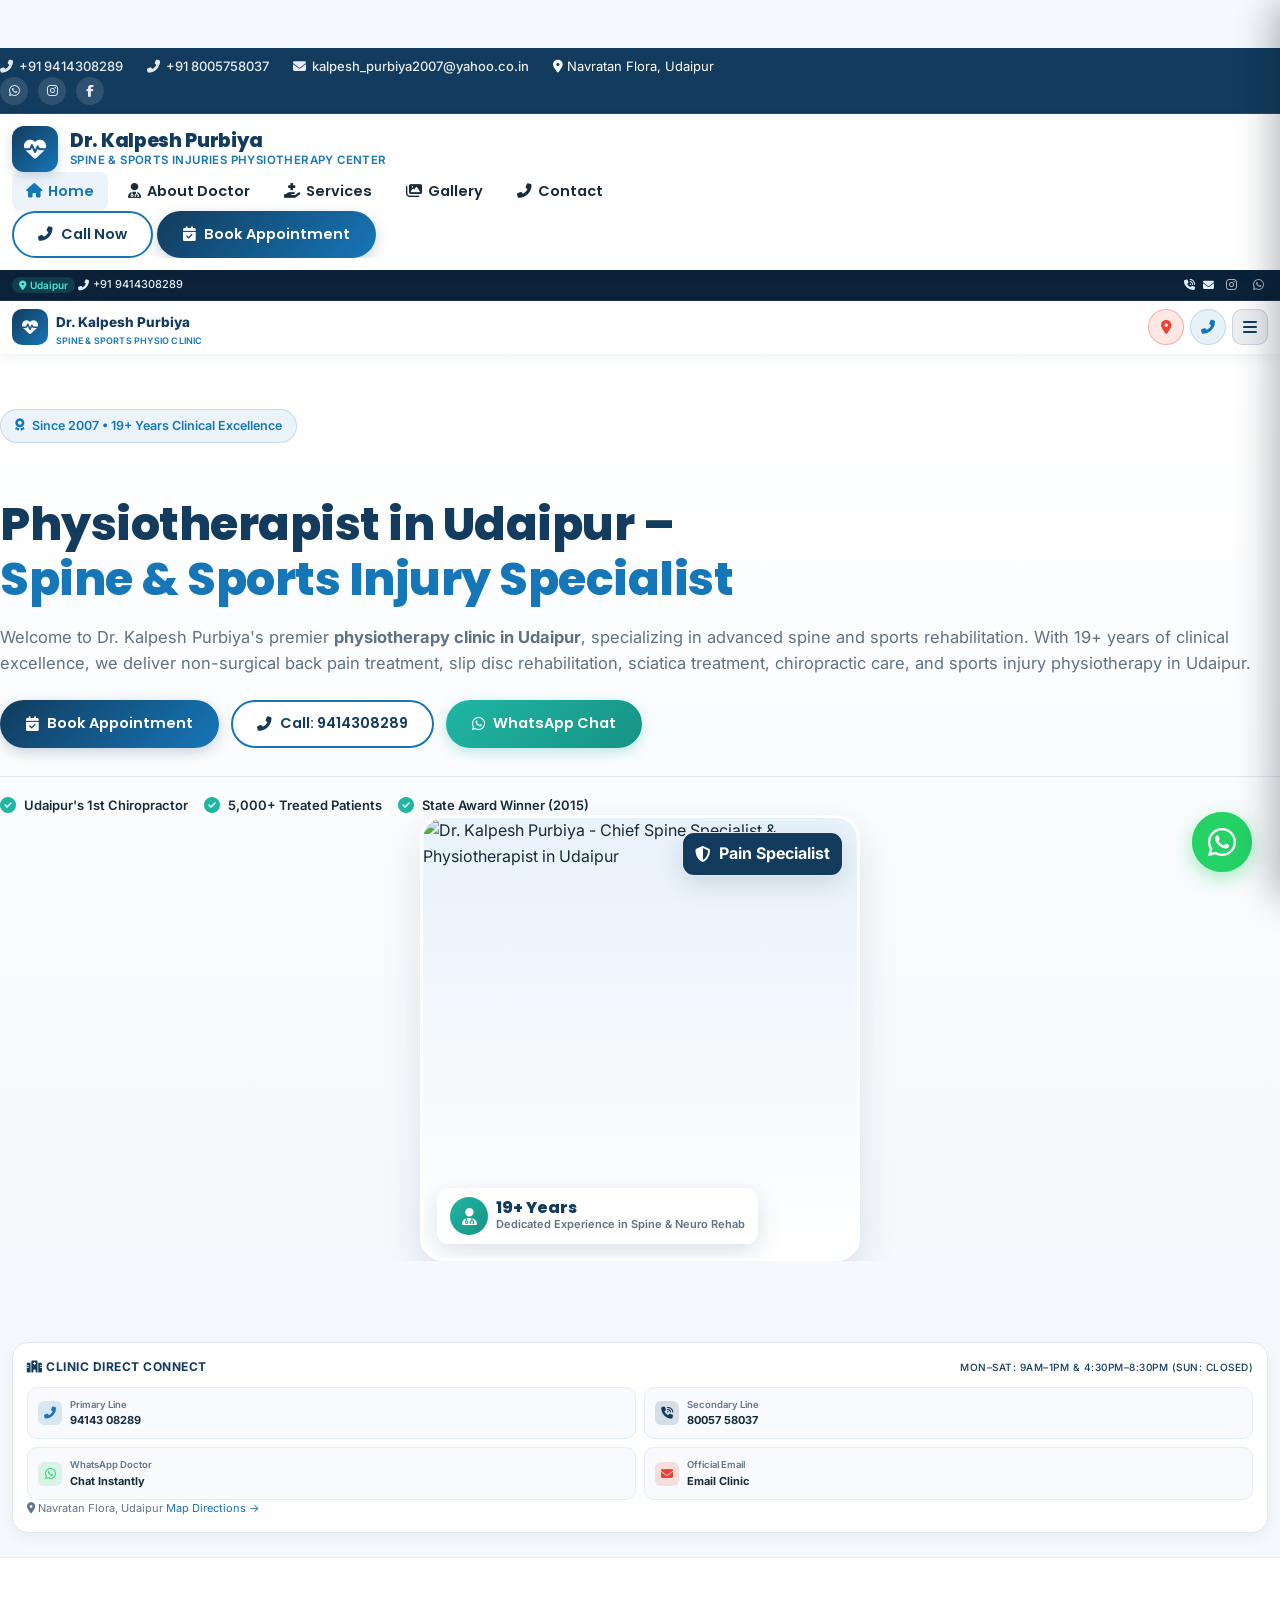
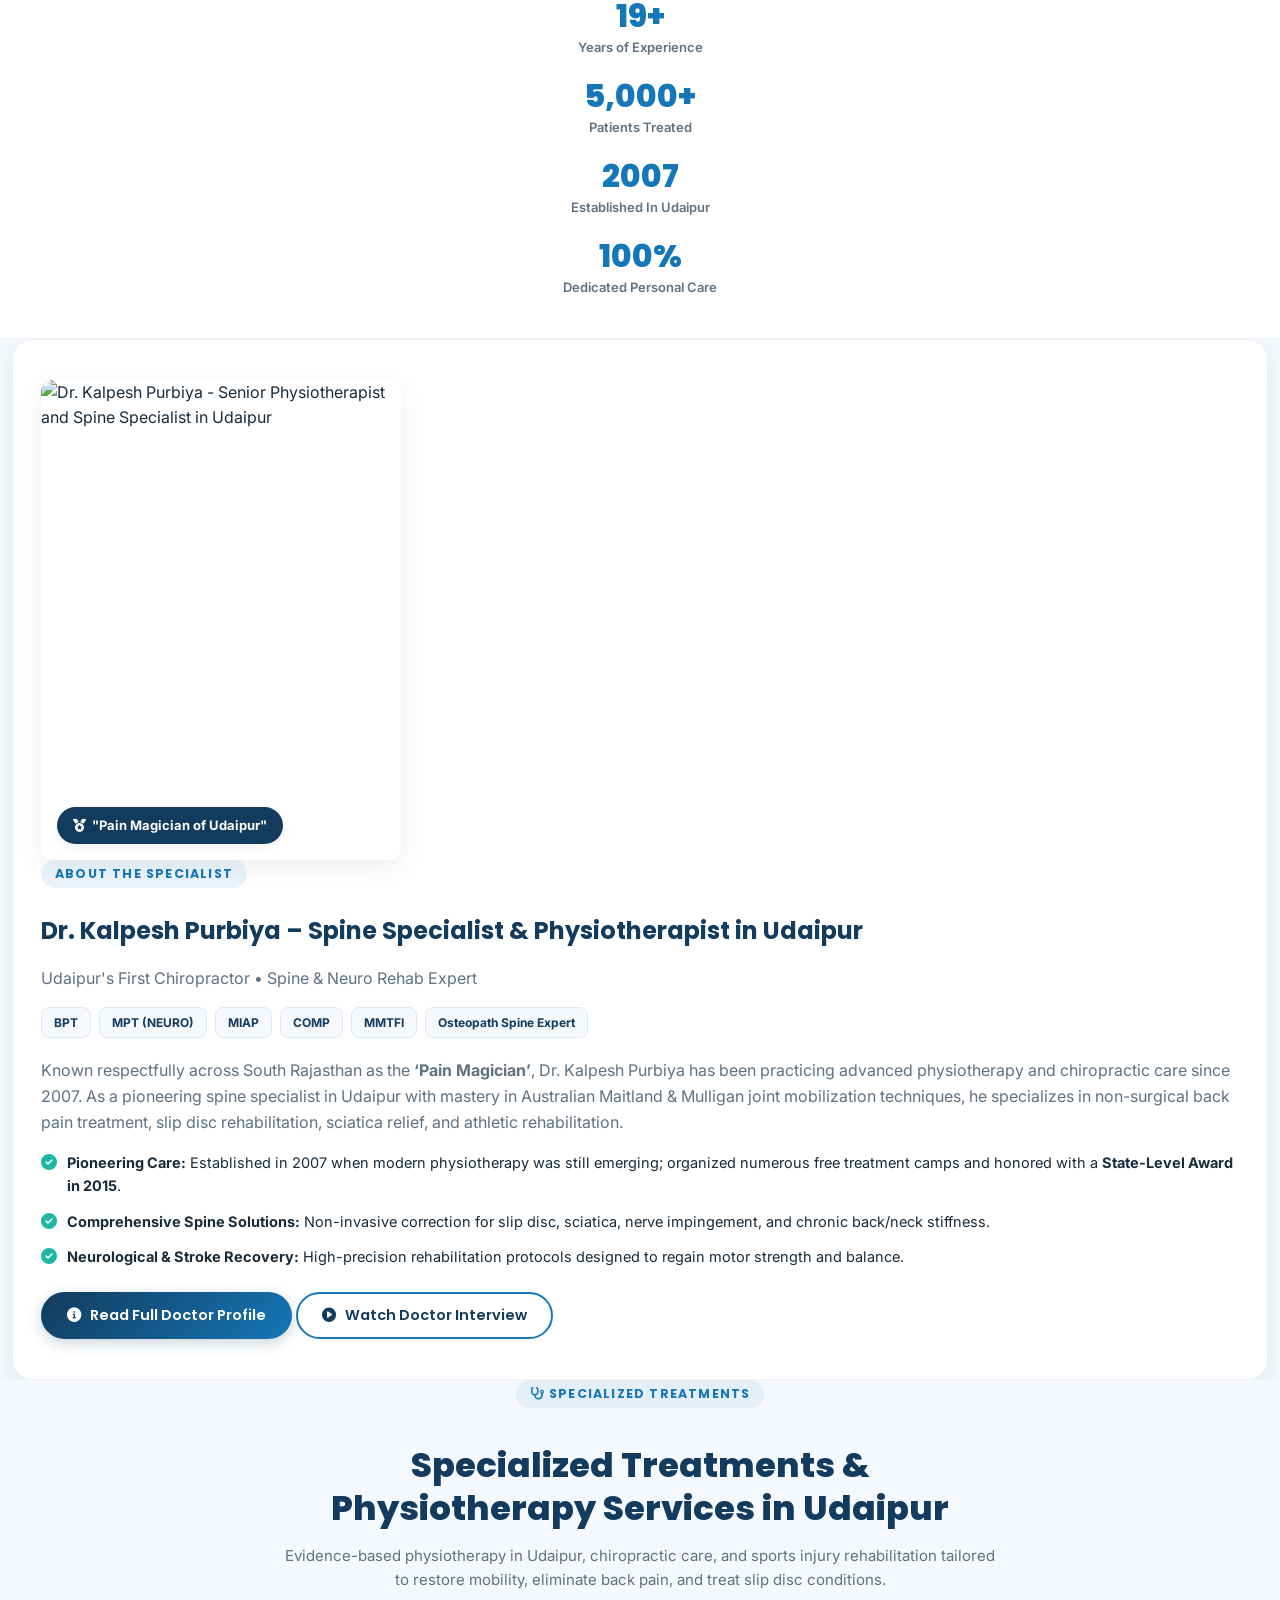
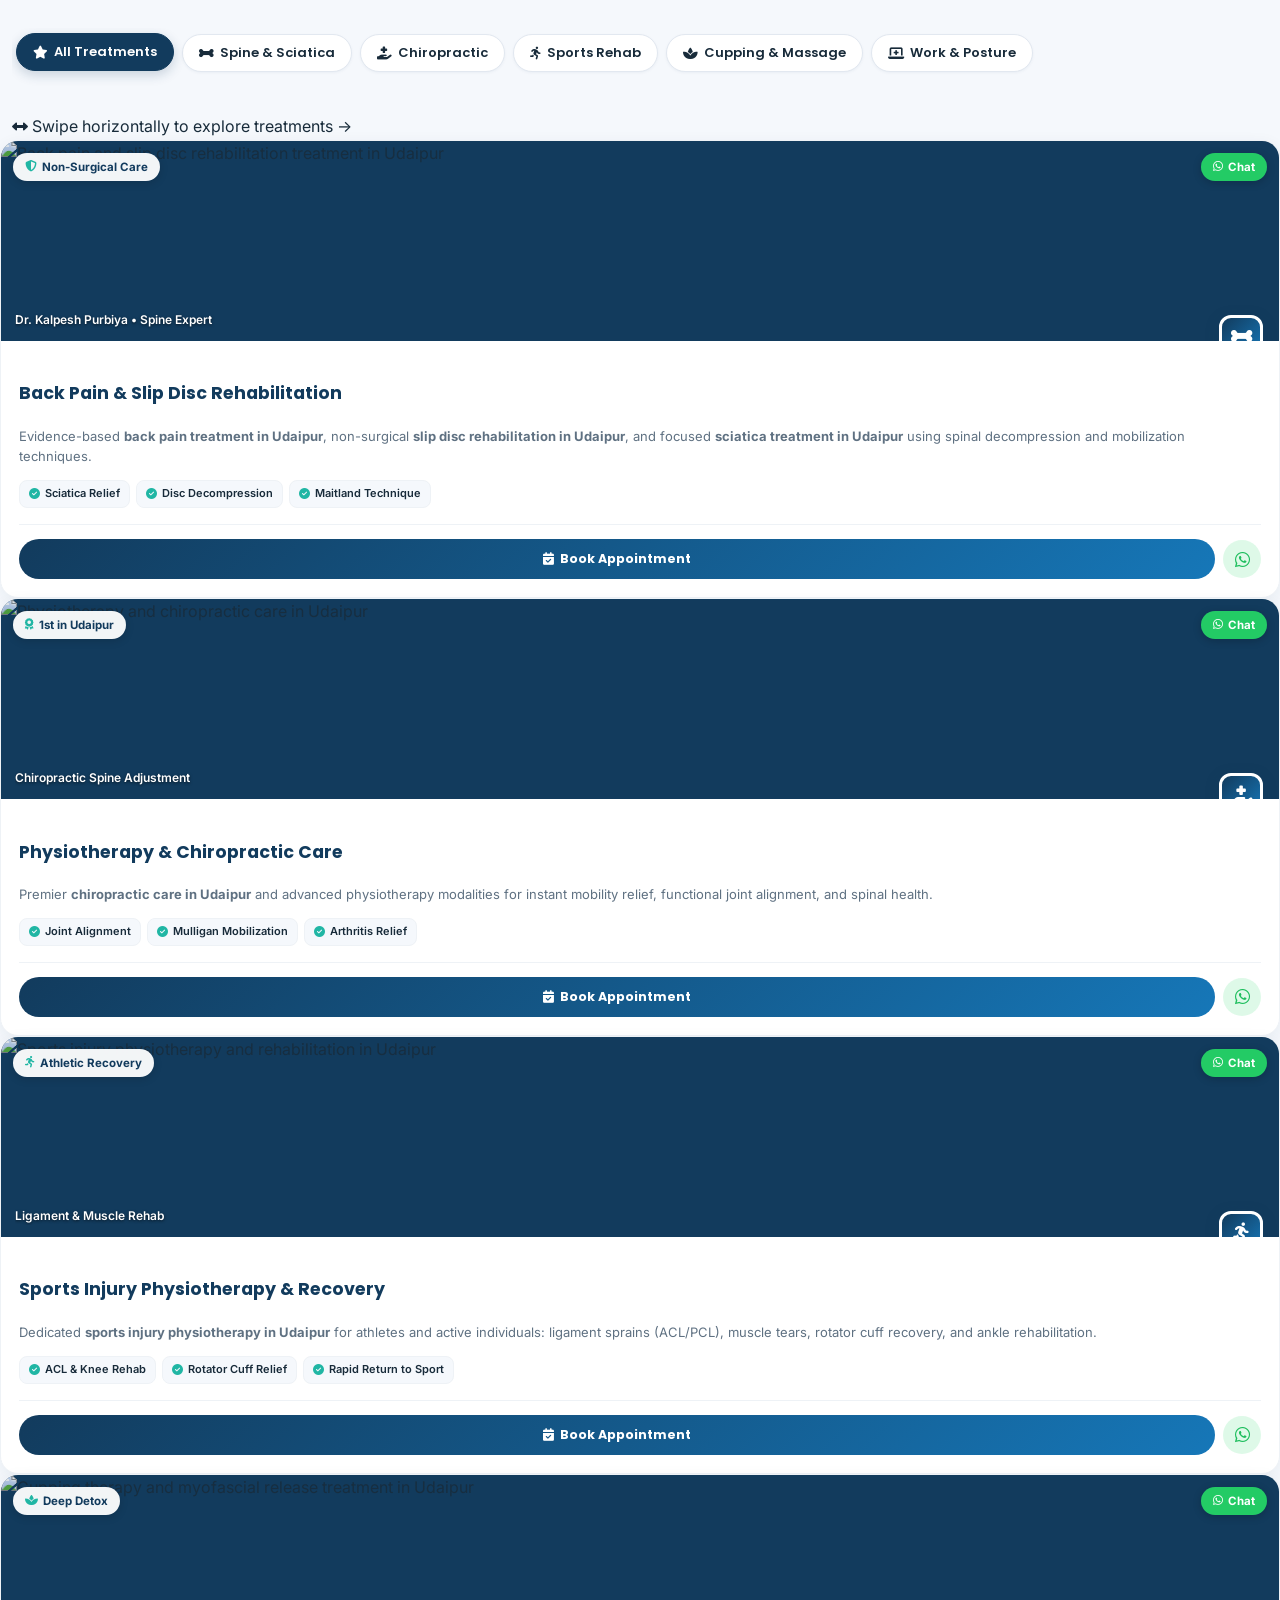
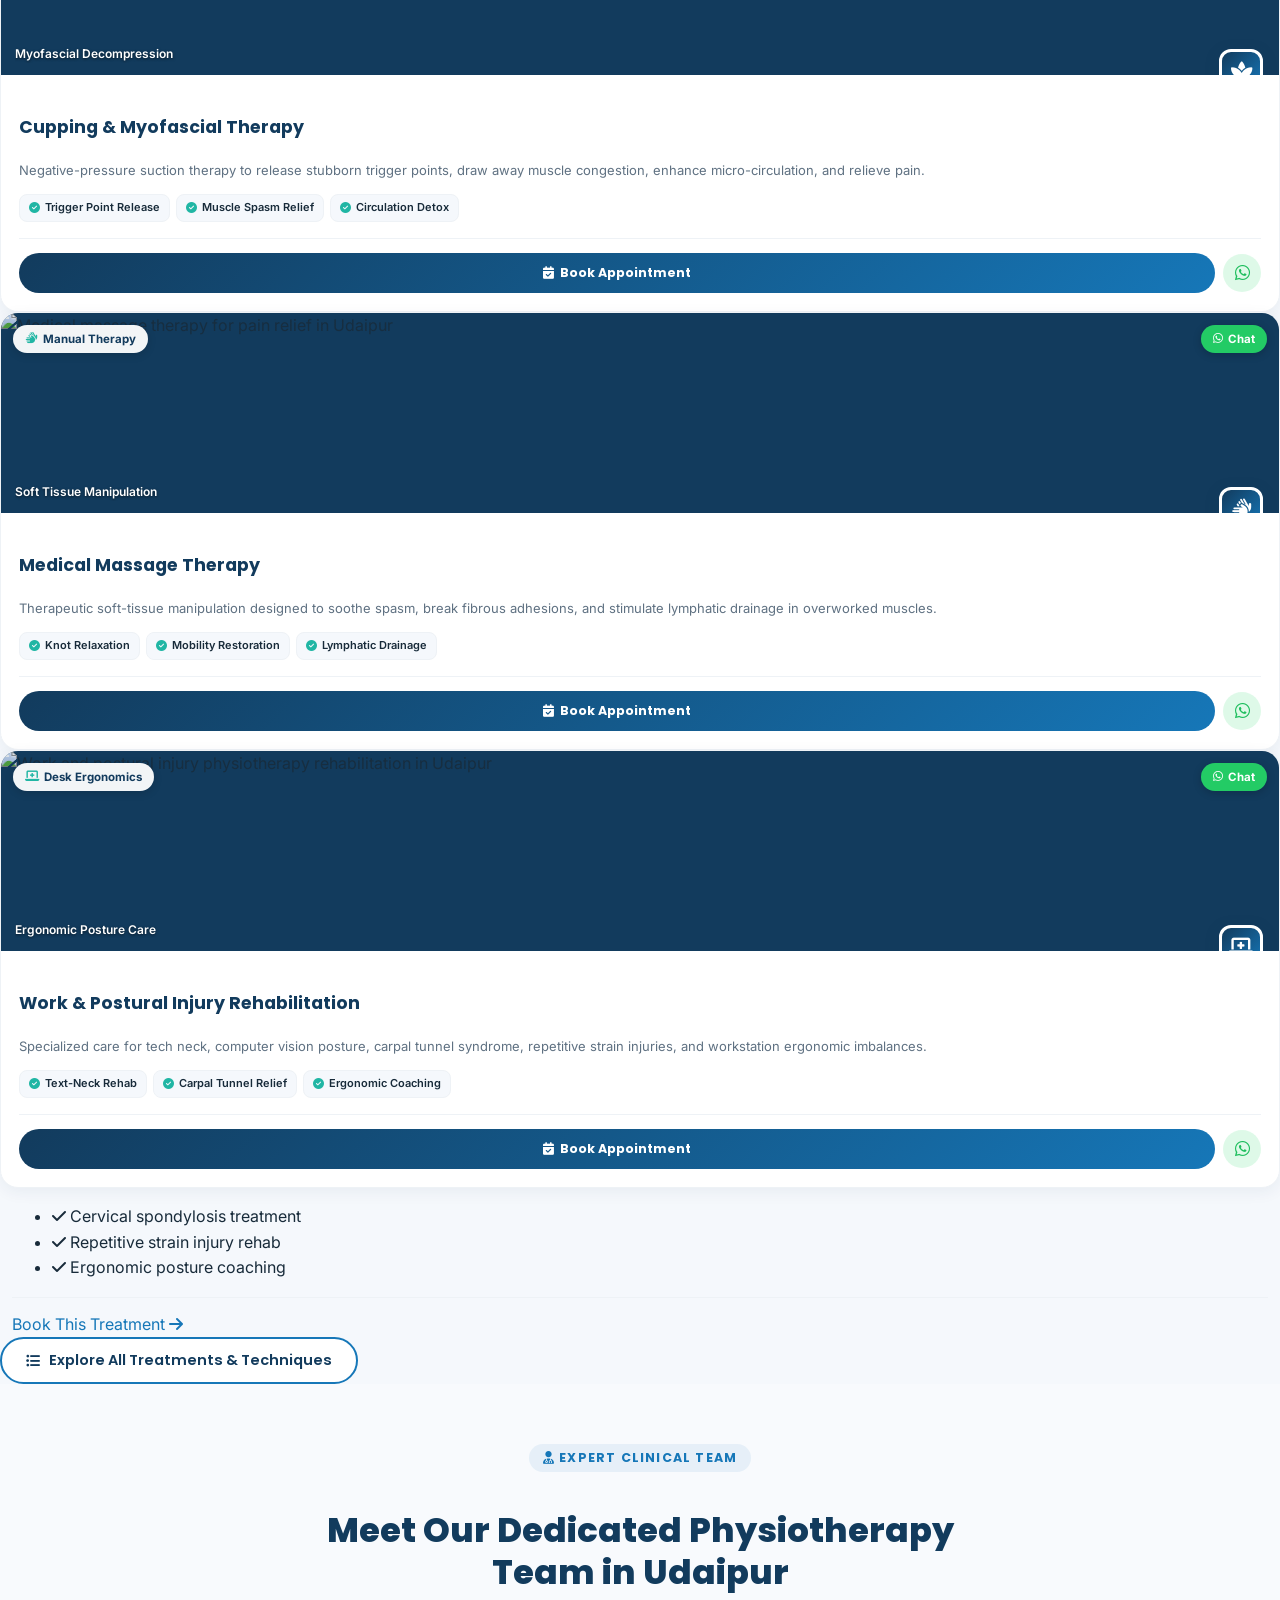
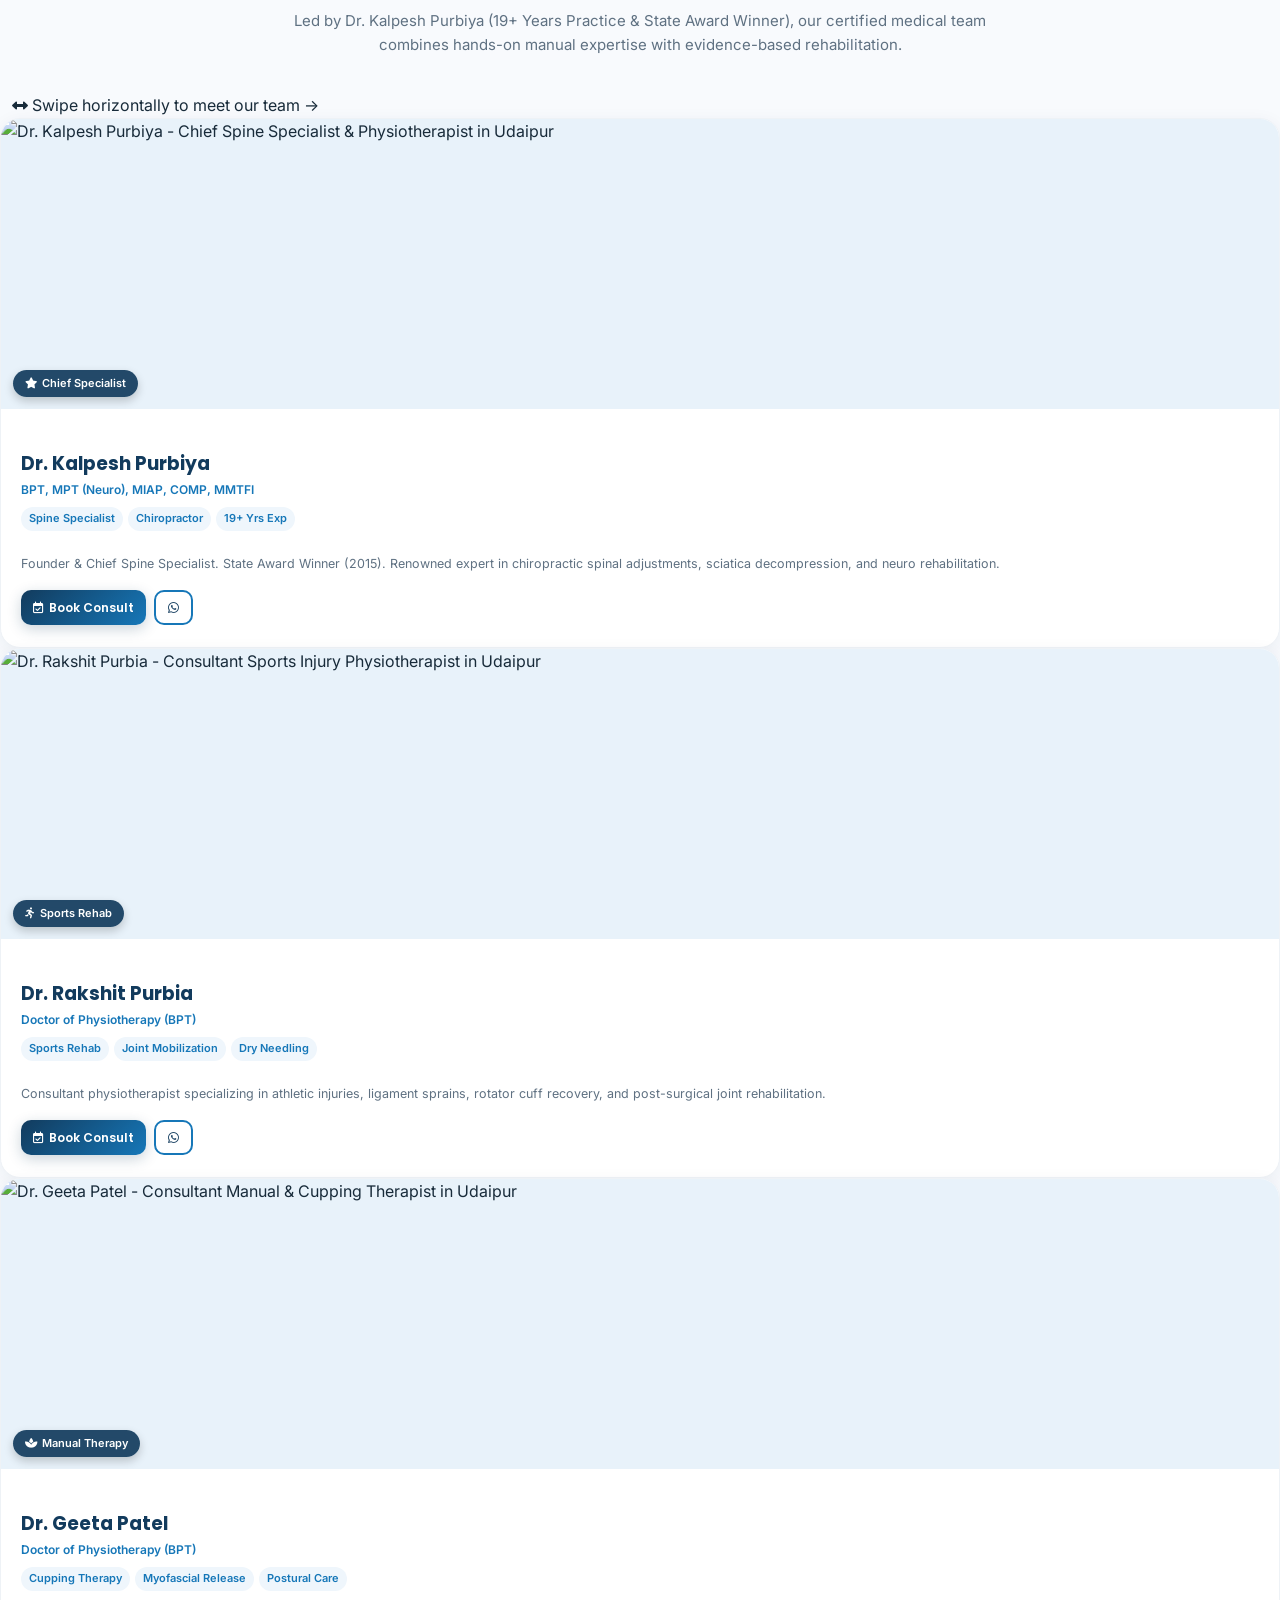
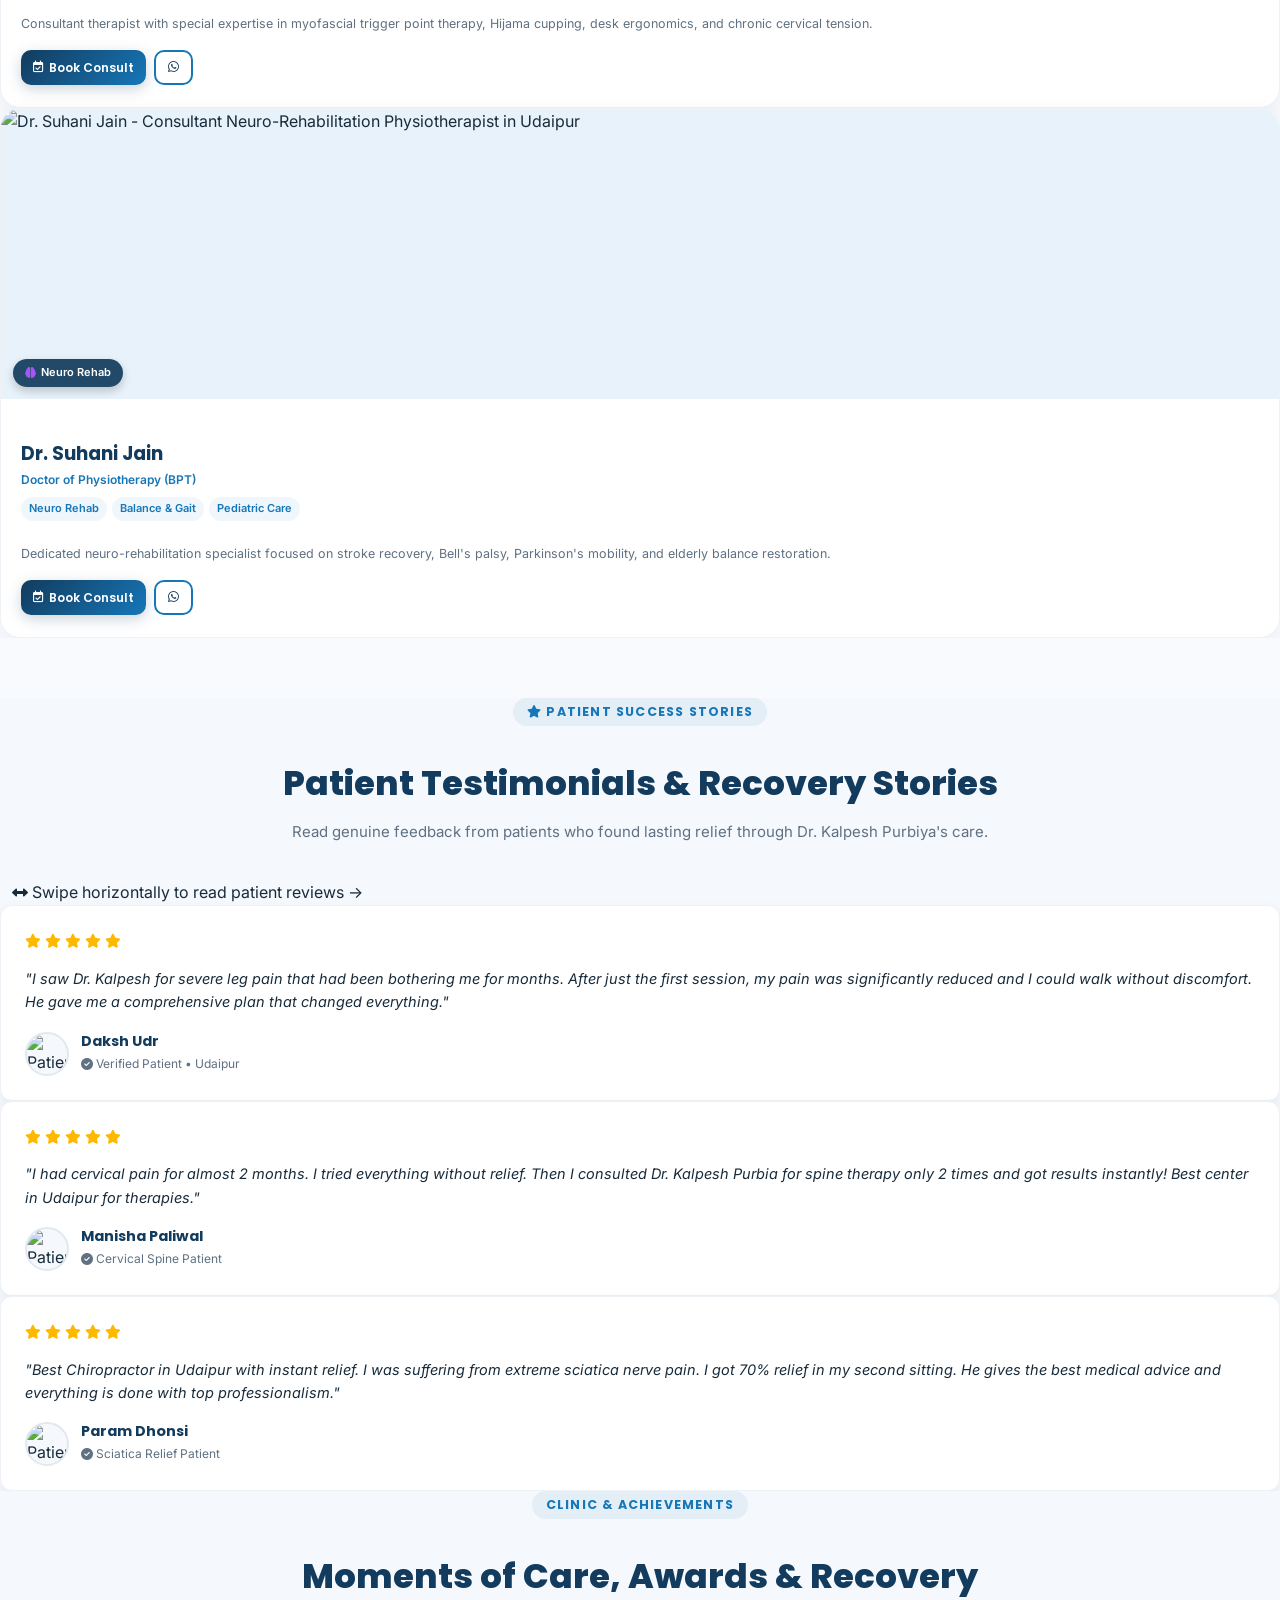
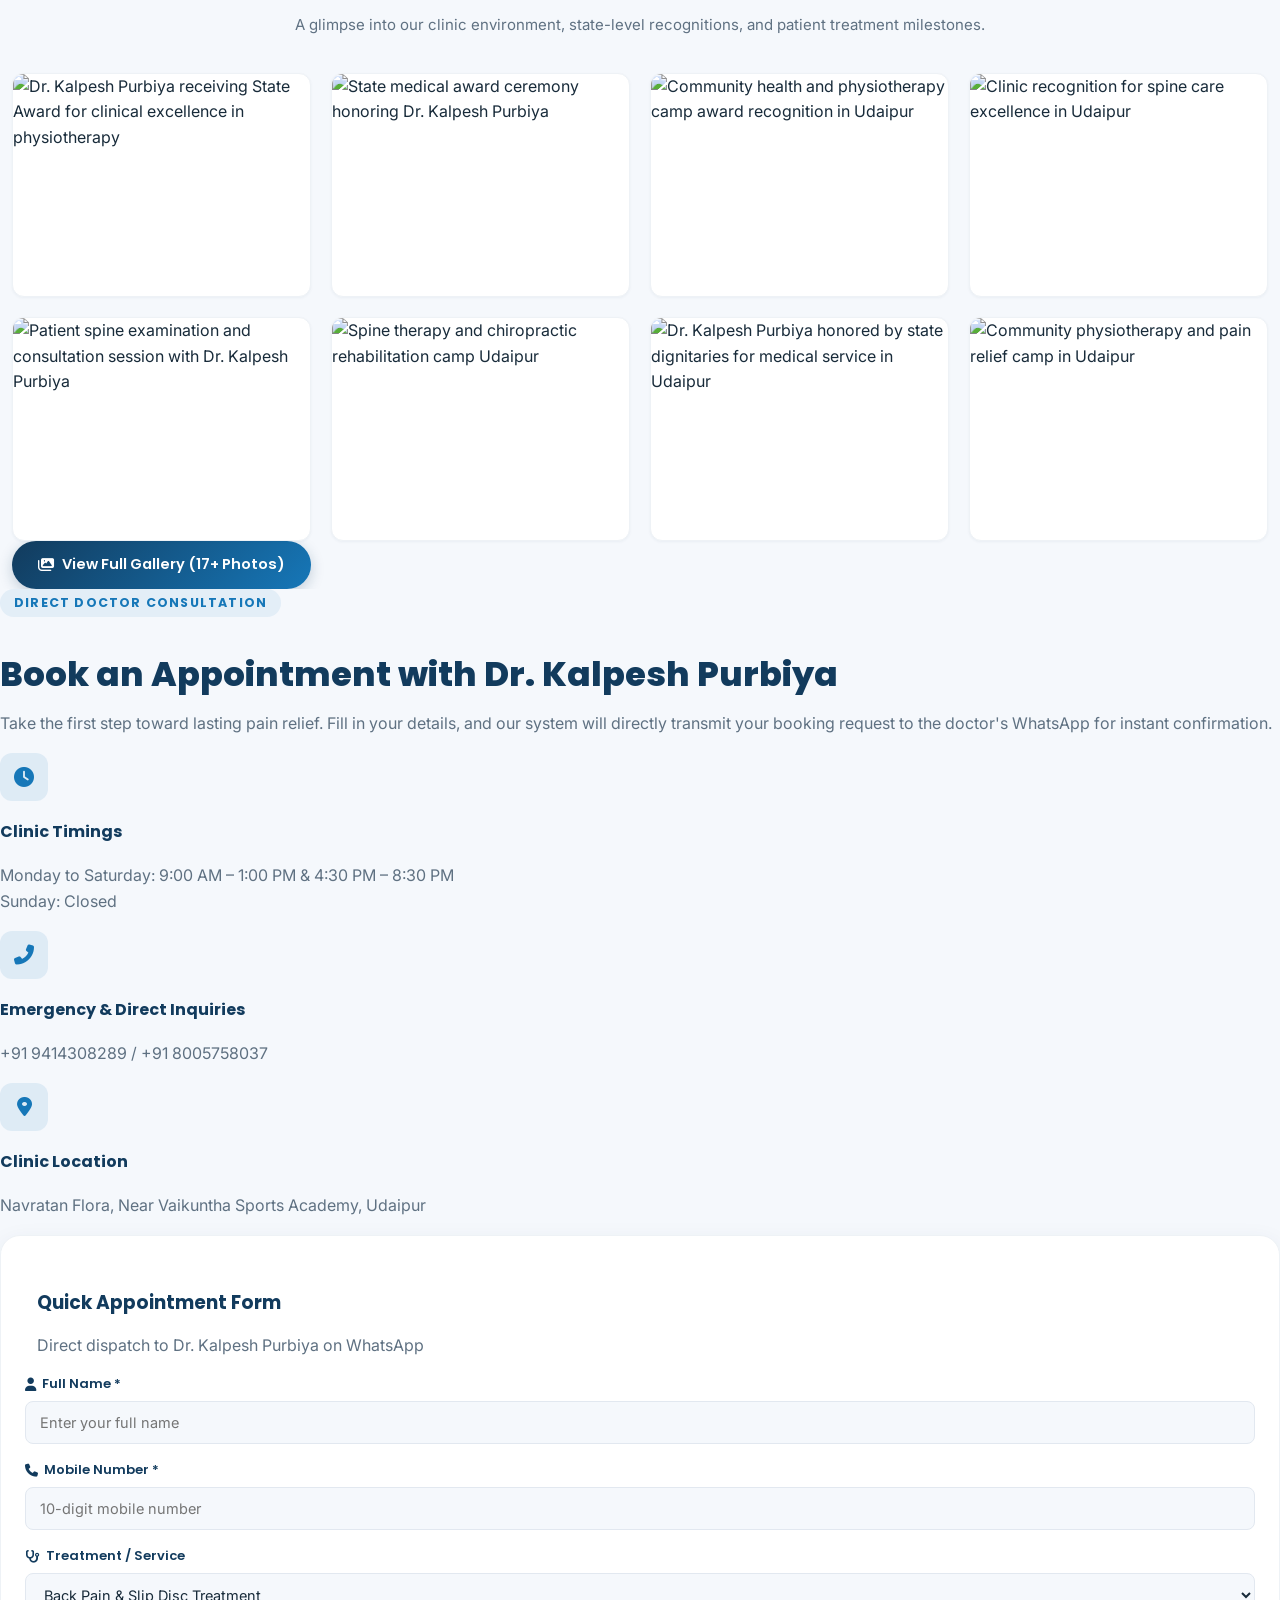
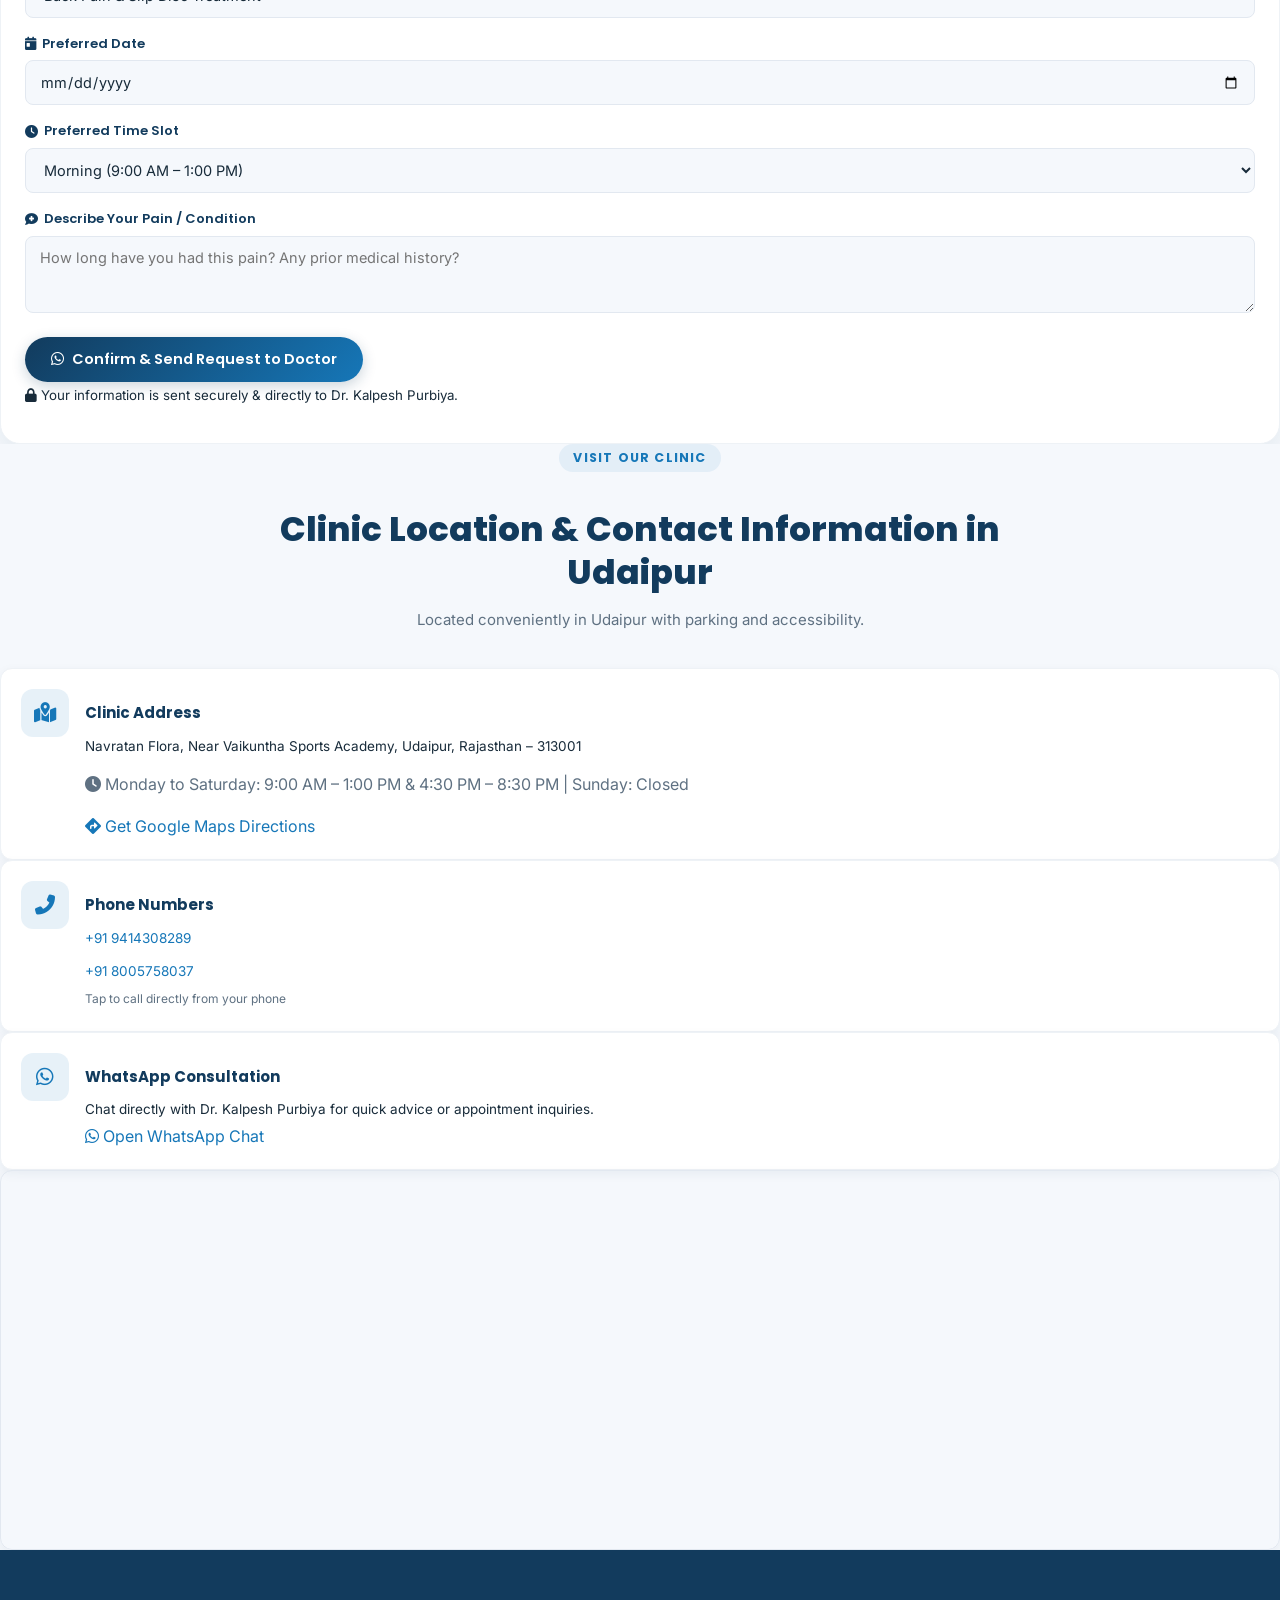
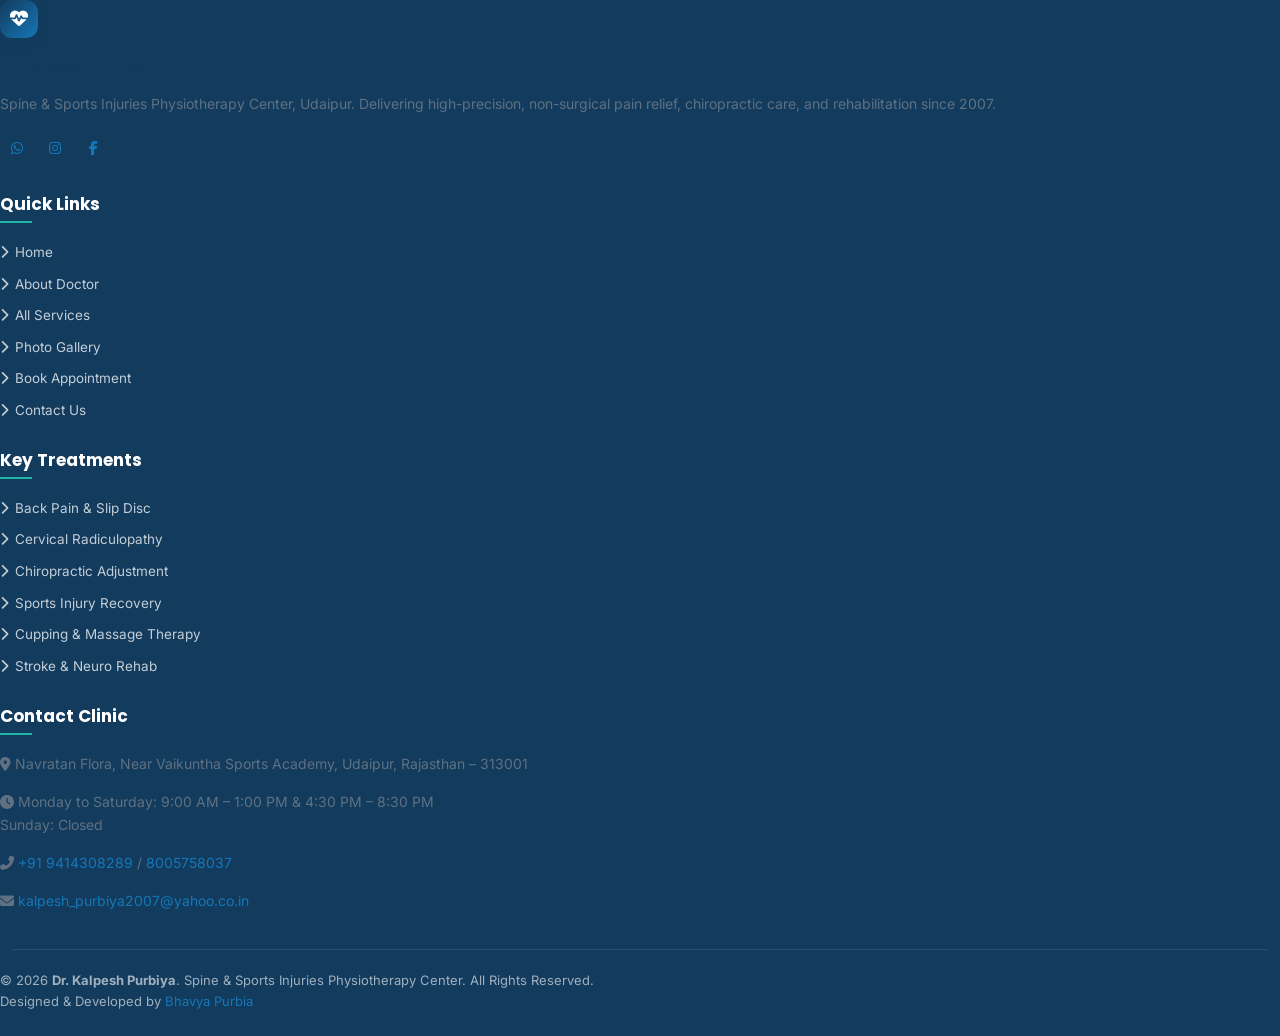
==== commit 6b254e39: "seo updated" ====
--- a/index.html
+++ b/index.html
@@ -3,22 +3,24 @@
 
 <head>
     <meta charset="utf-8">
-    <title>Dr. Kalpesh Purbiya | Spine & Sports Injuries Physiotherapy Center, Udaipur</title>
+    <title>Physiotherapist in Udaipur | Dr. Kalpesh Purbiya</title>
     <meta name="viewport" content="width=device-width, initial-scale=1.0, maximum-scale=5.0">
-    <meta name="description" content="Best Physiotherapy and Chiropractic Center in Udaipur by Dr. Kalpesh Purbiya since 2007. Specializing in slip disc, sciatica, cervical pain, sports injuries, and neuro rehabilitation.">
-    <meta name="keywords" content="Physiotherapist in Udaipur, Dr Kalpesh Purbiya, Spine Clinic Udaipur, Chiropractor Udaipur, Sports Injury Treatment, Sciatica Relief Udaipur, Slip Disc Rehab">
+    <meta name="description" content="Looking for the best physiotherapist in Udaipur? Dr. Kalpesh Purbiya provides specialized physiotherapy in Udaipur for spine and sports injury care, back pain, and slip disc rehabilitation.">
     <meta name="author" content="Dr. Kalpesh Purbiya">
     <link rel="canonical" href="https://drkalpeshpurbiya.in/">
 
     <!-- Open Graph for Social Sharing -->
-    <meta property="og:title" content="Dr. Kalpesh Purbiya - Spine & Sports Physiotherapy Center">
-    <meta property="og:description" content="Best Physiotherapy in Udaipur since 2007. 19+ years experience, 5,000+ satisfied patients.">
-    <meta property="og:image" content="img/drkp.png">
+    <meta property="og:title" content="Physiotherapist in Udaipur | Dr. Kalpesh Purbiya">
+    <meta property="og:description" content="Specialized physiotherapy in Udaipur by Dr. Kalpesh Purbiya for spine and sports injury care, back pain, and slip disc rehabilitation.">
+    <meta property="og:image" content="https://drkalpeshpurbiya.in/img/team-1.jpg">
     <meta property="og:type" content="website">
     <meta property="og:url" content="https://drkalpeshpurbiya.in/">
+    <meta property="og:site_name" content="Dr. Kalpesh Purbiya – Spine &amp; Sports Injuries Physiotherapy Center">
+
+    <!-- Twitter Card -->
     <meta name="twitter:card" content="summary_large_image">
-    <meta name="twitter:title" content="Dr. Kalpesh Purbiya | Spine & Sports Injuries Physiotherapy Center, Udaipur">
-    <meta name="twitter:description" content="Best Physiotherapy and Chiropractic Center in Udaipur by Dr. Kalpesh Purbiya since 2007. Specializing in slip disc, sciatica, cervical pain, sports injuries, and neuro rehabilitation.">
+    <meta name="twitter:title" content="Physiotherapist in Udaipur | Dr. Kalpesh Purbiya">
+    <meta name="twitter:description" content="Specialized physiotherapy in Udaipur by Dr. Kalpesh Purbiya for spine and sports injury care, back pain, and slip disc rehabilitation.">
     <meta name="twitter:image" content="https://drkalpeshpurbiya.in/img/team-1.jpg">
 
     <!-- Google Web Fonts -->
@@ -40,26 +42,24 @@
     <script type="application/ld+json">
     {
       "@context": "https://schema.org",
-      "@type": ["MedicalBusiness", "PhysiotherapyClinic"],
+      "@type": "MedicalBusiness",
       "@id": "https://drkalpeshpurbiya.in/#clinic",
-      "name": "Dr. Kalpesh Purbiya - Spine and Sports Injuries Physiotherapy Center",
-      "alternateName": "Spine & Sports Physio Clinic Udaipur",
+      "name": "Dr. Kalpesh Purbiya – Spine & Sports Injuries Physiotherapy Center",
+      "alternateName": "Spine & Sports Injuries Physiotherapy Center Udaipur",
       "url": "https://drkalpeshpurbiya.in/",
       "logo": "https://drkalpeshpurbiya.in/img/team-1.jpg",
       "image": "https://drkalpeshpurbiya.in/img/team-1.jpg",
-      "description": "Premier Physiotherapy, Chiropractic and Spine Center in Udaipur founded by Dr. Kalpesh Purbiya. Specialized non-surgical treatments for slip disc, sciatica, sports injuries, and neuro rehabilitation.",
+      "description": "Leading physiotherapy, chiropractic, and spine rehabilitation clinic in Udaipur founded by Dr. Kalpesh Purbiya. Specialized non-surgical treatments for back pain, slip disc rehabilitation, sciatica, cervical radiculopathy, and sports injuries.",
       "telephone": ["+919414308289", "+918005758037"],
-      "hasMap": "https://maps.app.goo.gl/9z3P6wS8K3CqF2xZ6",
+      "email": "kalpesh_purbiya2007@yahoo.co.in",
+      "hasMap": "https://maps.app.goo.gl/GuaxavjtNaKGnRjQ7?g_st=ic",
       "address": {
         "@type": "PostalAddress",
+        "streetAddress": "Navratan Flora, Near Vaikuntha Sports Academy",
         "addressLocality": "Udaipur",
         "addressRegion": "Rajasthan",
+        "postalCode": "313001",
         "addressCountry": "IN"
-      },
-      "geo": {
-        "@type": "GeoCoordinates",
-        "latitude": "24.5854",
-        "longitude": "73.7125"
       },
       "openingHoursSpecification": [
         {
@@ -71,26 +71,13 @@
         {
           "@type": "OpeningHoursSpecification",
           "dayOfWeek": ["Monday", "Tuesday", "Wednesday", "Thursday", "Friday", "Saturday"],
-          "opens": "17:00",
-          "closes": "20:00"
+          "opens": "16:30",
+          "closes": "20:30"
         }
       ],
-      "medicalSpecialty": [
-        "Physiotherapy",
-        "Chiropractic",
-        "SportsMedicine",
-        "Neurology"
-      ],
-      "founder": {
-        "@type": "Physician",
-        "name": "Dr. Kalpesh Purbiya",
-        "jobTitle": "Chief Spine Specialist & Chiropractor",
-        "description": "BPT, MPT (Neuro), MIAP, COMP, MMTFI with 19+ years experience. Rajasthan State Award Winner (2015)."
-      },
       "priceRange": "₹₹"
     }
     </script>
-
 </head>
 
 <body>
@@ -179,7 +166,7 @@
         <div class="mobile-drawer-header">
             <div class="d-flex align-items-center gap-2">
                 <div class="drawer-brand-avatar">
-                    <img src="img/drkp.jpeg" alt="Dr. Kalpesh Purbiya" class="w-100 h-100 rounded-circle" style="object-fit: cover; object-position: center 20%;">
+                    <img src="img/drkp.jpeg" alt="Dr. Kalpesh Purbiya" width="46" height="46" class="w-100 h-100 rounded-circle" style="object-fit: cover; object-position: center 20%;">
                     <span class="drawer-online-dot"></span>
                 </div>
                 <div class="drawer-brand-info">
@@ -261,7 +248,7 @@
                     <i class="fas fa-clock text-info me-1"></i> Clinic Timings & Connect
                 </div>
                 <div class="drawer-timing-pill">
-                    <span>Mon - Sat: 9:00 AM - 1:00 PM & 4:30 PM - 8:30 PM</span>
+                    <span>Mon – Sat: 9:00 AM – 1:00 PM &amp; 4:30 PM – 8:30 PM<br><strong style="color: #F87171;">Sunday: Closed</strong></span>
                 </div>
                 <div class="drawer-quick-actions">
                     <a href="tel:+919414308289" class="btn-drawer-action call">
@@ -270,7 +257,7 @@
                     <a href="https://wa.me/919414308289?text=Hello%20Dr.%20Kalpesh,%20I%20want%20to%20consult%20regarding%20physiotherapy." target="_blank" class="btn-drawer-action wa">
                         <i class="fab fa-whatsapp"></i> Chat on WhatsApp
                     </a>
-                    <a href="https://maps.app.goo.gl/9z3P6wS8K3CqF2xZ6" target="_blank" class="btn-drawer-action map">
+                    <a href="https://maps.app.goo.gl/GuaxavjtNaKGnRjQ7?g_st=ic" target="_blank" class="btn-drawer-action map">
                         <i class="fas fa-map-marker-alt"></i> Navratan Flora, Udaipur
                     </a>
                 </div>
@@ -305,14 +292,14 @@
                 <i class="fas fa-heartbeat"></i>
             </div>
             <div>
-                <h1 class="mobile-brand-title">Dr. Kalpesh Purbiya</h1>
+                <span class="mobile-brand-title">Dr. Kalpesh Purbiya</span>
                 <div class="mobile-brand-sub">Spine & Sports Physio Clinic</div>
             </div>
         </a>
 
                         <div class="mobile-header-actions">
             <!-- Google Maps Location Button -->
-            <a href="https://maps.app.goo.gl/9z3P6wS8K3CqF2xZ6" target="_blank" rel="noopener noreferrer" class="btn-location-mobile" title="Clinic Location on Google Maps" aria-label="Clinic Location on Google Maps">
+            <a href="https://maps.app.goo.gl/GuaxavjtNaKGnRjQ7?g_st=ic" target="_blank" rel="noopener noreferrer" class="btn-location-mobile" title="Clinic Location on Google Maps" aria-label="Clinic Location on Google Maps">
                 <i class="fas fa-map-marker-alt"></i>
             </a>
             <a href="tel:+919414308289" class="mobile-action-btn btn-call-mobile" title="Call Clinic" aria-label="Call Clinic">
@@ -336,11 +323,11 @@
                     </div>
 
                     <h1 class="hero-title">
-                        Relieve Pain. Restore Movement. <span class="hero-highlight">Live Fully.</span>
+                        Physiotherapist in Udaipur – <span class="hero-highlight">Spine &amp; Sports Injury Specialist</span>
                     </h1>
 
                     <p class="hero-description">
-                        Udaipur's premier spine, chiropractic and sports rehabilitation center led by <b>Dr. Kalpesh Purbiya</b>. Specialized in non-surgical relief for slip disc, sciatica, cervical radiculopathy, and athletic injuries.
+                        Welcome to Dr. Kalpesh Purbiya's premier <b>physiotherapy clinic in Udaipur</b>, specializing in advanced spine and sports rehabilitation. With 19+ years of clinical excellence, we deliver non-surgical back pain treatment, slip disc rehabilitation, sciatica treatment, chiropractic care, and sports injury physiotherapy in Udaipur.
                     </p>
 
                     <div class="hero-cta-group">
@@ -373,7 +360,7 @@
                 <div class="col-lg-5">
                     <div class="hero-media-card">
                         <div class="hero-img-box">
-                            <img src="img/drkp.jpeg" alt="Dr. Kalpesh Purbiya - Chief Spine Specialist & Physiotherapist Udaipur">
+                            <img src="img/drkp.jpeg" alt="Dr. Kalpesh Purbiya - Chief Spine Specialist &amp; Physiotherapist in Udaipur" width="450" height="600" fetchpriority="high">
                             
                             <div class="hero-floating-badge badge-top">
                                 <i class="fas fa-shield-alt text-warning"></i> <span><strong>Pain Specialist</strong></span>
@@ -400,7 +387,7 @@
         <div class="mobile-quick-connect">
             <div class="mobile-quick-connect-header">
                 <span><i class="fas fa-hospital-alt text-primary me-1"></i> Clinic Direct Connect</span>
-                <span class="badge bg-success text-white" style="font-size: 10px; font-weight: 500;">Open Mon-Sat 9AM-8PM</span>
+                <span class="badge bg-success text-white" style="font-size: 10px; font-weight: 500;">Mon–Sat: 9AM–1PM &amp; 4:30PM–8:30PM (Sun: Closed)</span>
             </div>
             <div class="mobile-quick-grid">
                 <a href="tel:+919414308289" class="mobile-quick-btn call-primary">
@@ -434,7 +421,7 @@
             </div>
             <div class="d-flex align-items-center justify-content-between mt-2 pt-2 border-top" style="font-size: 11px; color: #64748B;">
                 <span><i class="fas fa-map-marker-alt text-danger me-1"></i> Navratan Flora, Udaipur</span>
-                <a href="https://maps.app.goo.gl/9z3P6wS8K3CqF2xZ6" target="_blank" class="text-primary fw-bold">Map Directions →</a>
+                <a href="https://maps.app.goo.gl/GuaxavjtNaKGnRjQ7?g_st=ic" target="_blank" class="text-primary fw-bold">Map Directions →</a>
             </div>
         </div>
     </div>
@@ -482,7 +469,7 @@
                 <div class="row align-items-center g-4">
                     <div class="col-lg-5 text-center">
                         <div class="doctor-portrait-wrap mx-auto" style="max-width: 360px;">
-                            <img src="img/drkp.jpeg" alt="Dr. Kalpesh Purbiya Physiotherapist">
+                            <img src="img/drkp.jpeg" alt="Dr. Kalpesh Purbiya - Senior Physiotherapist and Spine Specialist in Udaipur" width="450" height="600" loading="lazy" decoding="async">
                             <div class="doctor-exp-badge">
                                 <i class="fas fa-medal text-warning"></i> "Pain Magician of Udaipur"
                             </div>
@@ -491,7 +478,7 @@
 
                     <div class="col-lg-7">
                         <span class="section-tag">About the Specialist</span>
-                        <h2 class="h2 mb-3" style="color: var(--primary);">Dr. Kalpesh Purbiya</h2>
+                        <h2 class="h2 mb-3" style="color: var(--primary);">Dr. Kalpesh Purbiya – Spine Specialist &amp; Physiotherapist in Udaipur</h2>
                         <p class="text-primary fw-bold mb-3">
                             Udaipur's First Chiropractor • Spine & Neuro Rehab Expert
                         </p>
@@ -507,7 +494,7 @@
                         </div>
 
                         <p>
-                            Known respectfully across South Rajasthan as the <b>‘Pain Magician’</b>, Dr. Kalpesh Purbiya has been practicing advanced physiotherapy and spine therapy since 2007. With mastery in Australian Maitland & Mulligan joint mobilization techniques, he specializes in treating complex cervical & lumbar radiculopathy without surgery.
+                            Known respectfully across South Rajasthan as the <b>‘Pain Magician’</b>, Dr. Kalpesh Purbiya has been practicing advanced physiotherapy and chiropractic care since 2007. As a pioneering spine specialist in Udaipur with mastery in Australian Maitland &amp; Mulligan joint mobilization techniques, he specializes in non-surgical back pain treatment, slip disc rehabilitation, sciatica relief, and athletic rehabilitation.
                         </p>
 
                         <ul class="highlight-check-list">
@@ -546,9 +533,9 @@
         <div class="container">
             <div class="section-header">
                 <span class="section-tag"><i class="fas fa-stethoscope me-1 text-primary"></i> Specialized Treatments</span>
-                <h2 class="section-main-title">Expert Solutions for Every Pain Condition</h2>
+                <h2 class="section-main-title">Specialized Treatments &amp; Physiotherapy Services in Udaipur</h2>
                 <p class="section-subtitle">
-                    Evidence-based physiotherapy, chiropractic adjustment, and sports rehab tailored to restore your movement and eliminate discomfort.
+                    Evidence-based physiotherapy in Udaipur, chiropractic care, and sports injury rehabilitation tailored to restore mobility, eliminate back pain, and treat slip disc conditions.
                 </p>
             </div>
 
@@ -584,7 +571,7 @@
                 <div class="col-md-6 col-lg-4 service-card-col" data-service-category="spine">
                     <div class="service-card">
                         <div class="service-card-img-wrap">
-                            <img src="img/service-3.jpg" alt="Back Pain and Slip Disc Treatment by Dr Kalpesh Purbiya" loading="lazy">
+                            <img src="img/service-3.jpg" alt="Back pain and slip disc rehabilitation treatment in Udaipur" width="400" height="300" loading="lazy" decoding="async">
                             <div class="service-img-overlay"></div>
                             <span class="service-floating-tag">
                                 <i class="fas fa-shield-alt text-warning"></i> Non-Surgical Care
@@ -598,9 +585,9 @@
                             </div>
                         </div>
                         <div class="service-card-body">
-                            <h3 class="service-card-title">Back Pain & Slip Disc</h3>
+                            <h3 class="service-card-title">Back Pain &amp; Slip Disc Rehabilitation</h3>
                             <p class="service-card-text">
-                                Targeted spinal decompression, Maitland mobilization, and core stabilization for lumbar disc herniation, sciatica, and chronic lower back pain.
+                                Evidence-based <b>back pain treatment in Udaipur</b>, non-surgical <b>slip disc rehabilitation in Udaipur</b>, and focused <b>sciatica treatment in Udaipur</b> using spinal decompression and mobilization techniques.
                             </p>
                             <div class="service-benefit-chips">
                                 <span class="benefit-chip"><i class="fas fa-check-circle"></i> Sciatica Relief</span>
@@ -623,7 +610,7 @@
                 <div class="col-md-6 col-lg-4 service-card-col" data-service-category="chiro">
                     <div class="service-card">
                         <div class="service-card-img-wrap">
-                            <img src="img/service-2.jpg" alt="Physiotherapy and Chiropractic Treatment Udaipur" loading="lazy">
+                            <img src="img/service-2.jpg" alt="Physiotherapy and chiropractic care in Udaipur" width="400" height="300" loading="lazy" decoding="async">
                             <div class="service-img-overlay"></div>
                             <span class="service-floating-tag">
                                 <i class="fas fa-award text-warning"></i> 1st in Udaipur
@@ -637,9 +624,9 @@
                             </div>
                         </div>
                         <div class="service-card-body">
-                            <h3 class="service-card-title">Physiotherapy & Chiropractic</h3>
+                            <h3 class="service-card-title">Physiotherapy &amp; Chiropractic Care</h3>
                             <p class="service-card-text">
-                                Udaipur's premier chiropractic spinal adjustments and advanced physiotherapy modalities for instant mobility relief and functional joint alignment.
+                                Premier <b>chiropractic care in Udaipur</b> and advanced physiotherapy modalities for instant mobility relief, functional joint alignment, and spinal health.
                             </p>
                             <div class="service-benefit-chips">
                                 <span class="benefit-chip"><i class="fas fa-check-circle"></i> Joint Alignment</span>
@@ -662,7 +649,7 @@
                 <div class="col-md-6 col-lg-4 service-card-col" data-service-category="sports">
                     <div class="service-card">
                         <div class="service-card-img-wrap">
-                            <img src="img/service-6.jpg" alt="Sports Injury Treatment Udaipur" loading="lazy">
+                            <img src="img/service-6.jpg" alt="Sports injury physiotherapy and rehabilitation in Udaipur" width="400" height="300" loading="lazy" decoding="async">
                             <div class="service-img-overlay"></div>
                             <span class="service-floating-tag">
                                 <i class="fas fa-running text-success"></i> Athletic Recovery
@@ -676,9 +663,9 @@
                             </div>
                         </div>
                         <div class="service-card-body">
-                            <h3 class="service-card-title">Sports Injury Recovery</h3>
+                            <h3 class="service-card-title">Sports Injury Physiotherapy &amp; Recovery</h3>
                             <p class="service-card-text">
-                                Specialized recovery programs for athletes and sports enthusiasts: ligament sprains (ACL/PCL), muscle tears, rotator cuff, and ankle injuries.
+                                Dedicated <b>sports injury physiotherapy in Udaipur</b> for athletes and active individuals: ligament sprains (ACL/PCL), muscle tears, rotator cuff recovery, and ankle rehabilitation.
                             </p>
                             <div class="service-benefit-chips">
                                 <span class="benefit-chip"><i class="fas fa-check-circle"></i> ACL & Knee Rehab</span>
@@ -701,7 +688,7 @@
                 <div class="col-md-6 col-lg-4 service-card-col" data-service-category="therapy">
                     <div class="service-card">
                         <div class="service-card-img-wrap">
-                            <img src="img/service-7.jpeg" alt="Cupping Therapy Udaipur" loading="lazy">
+                            <img src="img/service-7.jpeg" alt="Cupping therapy and myofascial release treatment in Udaipur" width="400" height="300" loading="lazy" decoding="async">
                             <div class="service-img-overlay"></div>
                             <span class="service-floating-tag">
                                 <i class="fas fa-spa text-danger"></i> Deep Detox
@@ -740,7 +727,7 @@
                 <div class="col-md-6 col-lg-4 service-card-col" data-service-category="therapy">
                     <div class="service-card">
                         <div class="service-card-img-wrap">
-                            <img src="img/service-1.jpg" alt="Medical Massage Therapy Udaipur" loading="lazy">
+                            <img src="img/service-1.jpg" alt="Medical massage therapy for pain relief in Udaipur" width="400" height="300" loading="lazy" decoding="async">
                             <div class="service-img-overlay"></div>
                             <span class="service-floating-tag">
                                 <i class="fas fa-hands text-primary"></i> Manual Therapy
@@ -779,7 +766,7 @@
                 <div class="col-md-6 col-lg-4 service-card-col" data-service-category="posture">
                     <div class="service-card">
                         <div class="service-card-img-wrap">
-                            <img src="img/service-5.jpeg" alt="Work and Postural Injuries Treatment" loading="lazy">
+                            <img src="img/service-5.jpeg" alt="Work and postural injury physiotherapy rehabilitation in Udaipur" width="400" height="300" loading="lazy" decoding="async">
                             <div class="service-img-overlay"></div>
                             <span class="service-floating-tag">
                                 <i class="fas fa-laptop-medical text-secondary"></i> Desk Ergonomics
@@ -793,7 +780,7 @@
                             </div>
                         </div>
                         <div class="service-card-body">
-                            <h3 class="service-card-title">Work & Postural Injuries</h3>
+                            <h3 class="service-card-title">Work &amp; Postural Injury Rehabilitation</h3>
                             <p class="service-card-text">
                                 Specialized care for tech neck, computer vision posture, carpal tunnel syndrome, repetitive strain injuries, and workstation ergonomic imbalances.
                             </p>
@@ -844,7 +831,7 @@
         <div class="container">
             <div class="section-header">
                 <span class="section-tag"><i class="fas fa-user-md me-1 text-primary"></i> Expert Clinical Team</span>
-                <h2 class="section-main-title">Meet Our Dedicated Physiotherapists</h2>
+                <h2 class="section-main-title">Meet Our Dedicated Physiotherapy Team in Udaipur</h2>
                 <p class="section-subtitle">
                     Led by Dr. Kalpesh Purbiya (19+ Years Practice & State Award Winner), our certified medical team combines hands-on manual expertise with evidence-based rehabilitation.
                 </p>
@@ -860,7 +847,7 @@
                 <div class="col-12 col-sm-6 col-lg-3">
                     <div class="team-card">
                         <div class="team-card-img-wrap">
-                            <img src="img/team-1.jpg" alt="Dr. Kalpesh Purbiya - Chief Spine Specialist Udaipur" class="dr-full-look" loading="lazy" style="object-fit: cover; object-position: center top;">
+                            <img src="img/team-1.jpg" alt="Dr. Kalpesh Purbiya - Chief Spine Specialist &amp; Physiotherapist in Udaipur" width="540" height="704" class="dr-full-look" loading="lazy" decoding="async" style="object-fit: cover; object-position: center top;">
                             <span class="team-role-badge">
                                 <i class="fas fa-star text-warning"></i> Chief Specialist
                             </span>
@@ -892,7 +879,7 @@
                 <div class="col-12 col-sm-6 col-lg-3">
                     <div class="team-card">
                         <div class="team-card-img-wrap">
-                            <img src="img/team-2.jpeg" alt="Dr. Rakshit Purbia - Consultant Physiotherapist" loading="lazy">
+                            <img src="img/team-2.jpeg" alt="Dr. Rakshit Purbia - Consultant Sports Injury Physiotherapist in Udaipur" width="400" height="400" loading="lazy" decoding="async">
                             <span class="team-role-badge">
                                 <i class="fas fa-running text-info"></i> Sports Rehab
                             </span>
@@ -924,7 +911,7 @@
                 <div class="col-12 col-sm-6 col-lg-3">
                     <div class="team-card">
                         <div class="team-card-img-wrap">
-                            <img src="img/team-3.jpeg" alt="Dr. Geeta Patel - Consultant Physiotherapist" loading="lazy">
+                            <img src="img/team-3.jpeg" alt="Dr. Geeta Patel - Consultant Manual &amp; Cupping Therapist in Udaipur" width="400" height="400" loading="lazy" decoding="async">
                             <span class="team-role-badge">
                                 <i class="fas fa-spa text-danger"></i> Manual Therapy
                             </span>
@@ -956,7 +943,7 @@
                 <div class="col-12 col-sm-6 col-lg-3">
                     <div class="team-card">
                         <div class="team-card-img-wrap">
-                            <img src="img/team-4.jpeg" alt="Dr. Suhani Jain - Consultant Physiotherapist" loading="lazy">
+                            <img src="img/team-4.jpeg" alt="Dr. Suhani Jain - Consultant Neuro-Rehabilitation Physiotherapist in Udaipur" width="400" height="400" loading="lazy" decoding="async">
                             <span class="team-role-badge">
                                 <i class="fas fa-brain" style="color: #A855F7;"></i> Neuro Rehab
                             </span>
@@ -994,7 +981,7 @@
         <div class="container">
             <div class="section-header">
                 <span class="section-tag"><i class="fas fa-star text-warning me-1"></i> Patient Success Stories</span>
-                <h2 class="section-main-title">Real Patients. Real Recovery.</h2>
+                <h2 class="section-main-title">Patient Testimonials &amp; Recovery Stories</h2>
                 <p class="section-subtitle">Read genuine feedback from patients who found lasting relief through Dr. Kalpesh Purbiya's care.</p>
             </div>
 
@@ -1022,7 +1009,7 @@
                             </p>
                         </div>
                         <div class="testimonial-user">
-                            <img src="img/rev1.png" alt="Daksh Udr" class="testimonial-avatar">
+                            <img src="img/rev1.png" alt="Patient review - Daksh Udr" width="60" height="60" loading="lazy" decoding="async" class="testimonial-avatar">
                             <div>
                                 <h4 class="testimonial-author-name">Daksh Udr</h4>
                                 <span class="testimonial-author-sub"><i class="fas fa-check-circle text-success"></i> Verified Patient • Udaipur</span>
@@ -1047,7 +1034,7 @@
                             </p>
                         </div>
                         <div class="testimonial-user">
-                            <img src="img/rev2.png" alt="Manisha Paliwal" class="testimonial-avatar">
+                            <img src="img/rev2.png" alt="Patient review - Manisha Paliwal" width="60" height="60" loading="lazy" decoding="async" class="testimonial-avatar">
                             <div>
                                 <h4 class="testimonial-author-name">Manisha Paliwal</h4>
                                 <span class="testimonial-author-sub"><i class="fas fa-check-circle text-success"></i> Cervical Spine Patient</span>
@@ -1072,7 +1059,7 @@
                             </p>
                         </div>
                         <div class="testimonial-user">
-                            <img src="img/rev3.png" alt="Param Dhonsi" class="testimonial-avatar">
+                            <img src="img/rev3.png" alt="Patient review - Param Dhonsi" width="60" height="60" loading="lazy" decoding="async" class="testimonial-avatar">
                             <div>
                                 <h4 class="testimonial-author-name">Param Dhonsi</h4>
                                 <span class="testimonial-author-sub"><i class="fas fa-check-circle text-success"></i> Sciatica Relief Patient</span>
@@ -1097,49 +1084,49 @@
 
             <div class="gallery-grid">
                 <div class="gallery-card" data-lightbox-src="img/gallery (1).jpeg">
-                    <img src="img/gallery (1).jpeg" alt="State Award Honor" loading="lazy">
+                    <img src="img/gallery (1).jpeg" alt="Dr. Kalpesh Purbiya receiving State Award for clinical excellence in physiotherapy" width="456" height="502" loading="lazy" decoding="async">
                     <div class="gallery-overlay">
                         <div class="gallery-overlay-icon"><i class="fas fa-search-plus"></i></div>
                     </div>
                 </div>
                 <div class="gallery-card" data-lightbox-src="img/gallery (2).jpeg">
-                    <img src="img/gallery (2).jpeg" alt="Doctor Award Ceremony" loading="lazy">
+                    <img src="img/gallery (2).jpeg" alt="State medical award ceremony honoring Dr. Kalpesh Purbiya" width="450" height="300" loading="lazy" decoding="async">
                     <div class="gallery-overlay">
                         <div class="gallery-overlay-icon"><i class="fas fa-search-plus"></i></div>
                     </div>
                 </div>
                 <div class="gallery-card" data-lightbox-src="img/gallery (3).jpeg">
-                    <img src="img/gallery (3).jpeg" alt="Free Health Camp Award" loading="lazy">
+                    <img src="img/gallery (3).jpeg" alt="Community health and physiotherapy camp award recognition in Udaipur" width="450" height="300" loading="lazy" decoding="async">
                     <div class="gallery-overlay">
                         <div class="gallery-overlay-icon"><i class="fas fa-search-plus"></i></div>
                     </div>
                 </div>
                 <div class="gallery-card" data-lightbox-src="img/gallery (5).jpeg">
-                    <img src="img/gallery (5).jpeg" alt="Clinic Recognition" loading="lazy">
+                    <img src="img/gallery (5).jpeg" alt="Clinic recognition for spine care excellence in Udaipur" width="450" height="300" loading="lazy" decoding="async">
                     <div class="gallery-overlay">
                         <div class="gallery-overlay-icon"><i class="fas fa-search-plus"></i></div>
                     </div>
                 </div>
                 <div class="gallery-card" data-lightbox-src="img/gallery (6).jpeg">
-                    <img src="img/gallery (6).jpeg" alt="Patient Consultation Session" loading="lazy">
+                    <img src="img/gallery (6).jpeg" alt="Patient spine examination and consultation session with Dr. Kalpesh Purbiya" width="450" height="300" loading="lazy" decoding="async">
                     <div class="gallery-overlay">
                         <div class="gallery-overlay-icon"><i class="fas fa-search-plus"></i></div>
                     </div>
                 </div>
                 <div class="gallery-card" data-lightbox-src="img/gallery (7).jpeg">
-                    <img src="img/gallery (7).jpeg" alt="Spine Therapy Camp" loading="lazy">
+                    <img src="img/gallery (7).jpeg" alt="Spine therapy and chiropractic rehabilitation camp Udaipur" width="450" height="300" loading="lazy" decoding="async">
                     <div class="gallery-overlay">
                         <div class="gallery-overlay-icon"><i class="fas fa-search-plus"></i></div>
                     </div>
                 </div>
                 <div class="gallery-card" data-lightbox-src="img/gallery (8).jpeg">
-                    <img src="img/gallery (8).jpeg" alt="Honored by Dignitaries" loading="lazy">
+                    <img src="img/gallery (8).jpeg" alt="Dr. Kalpesh Purbiya honored by state dignitaries for medical service in Udaipur" width="450" height="300" loading="lazy" decoding="async">
                     <div class="gallery-overlay">
                         <div class="gallery-overlay-icon"><i class="fas fa-search-plus"></i></div>
                     </div>
                 </div>
                 <div class="gallery-card" data-lightbox-src="img/gallery (9).jpeg">
-                    <img src="img/gallery (9).jpeg" alt="Physiotherapy Camp Udaipur" loading="lazy">
+                    <img src="img/gallery (9).jpeg" alt="Community physiotherapy and pain relief camp in Udaipur" width="450" height="300" loading="lazy" decoding="async">
                     <div class="gallery-overlay">
                         <div class="gallery-overlay-icon"><i class="fas fa-search-plus"></i></div>
                     </div>
@@ -1162,7 +1149,7 @@
             <div class="row align-items-center g-4">
                 <div class="col-lg-5">
                     <span class="section-tag">Direct Doctor Consultation</span>
-                    <h2 class="section-main-title text-start mb-3">Book Your Appointment With Dr. Kalpesh Purbiya</h2>
+                    <h2 class="section-main-title text-start mb-3">Book an Appointment with Dr. Kalpesh Purbiya</h2>
                     <p class="mb-4">
                         Take the first step toward lasting pain relief. Fill in your details, and our system will directly transmit your booking request to the doctor's WhatsApp for instant confirmation.
                     </p>
@@ -1174,7 +1161,7 @@
                             </div>
                             <div>
                                 <h4 class="h6 mb-0 text-dark">Clinic Timings</h4>
-                                <p class="small text-muted mb-0">Monday – Saturday: 9:00 AM – 8:00 PM</p>
+                                <p class="small text-muted mb-0">Monday to Saturday: 9:00 AM – 1:00 PM &amp; 4:30 PM – 8:30 PM<br><span class="text-danger fw-bold">Sunday: Closed</span></p>
                             </div>
                         </div>
 
@@ -1251,8 +1238,7 @@
                                         <label for="aptTime" class="form-label-clinic"><i class="fas fa-clock"></i> Preferred Time Slot</label>
                                         <select class="form-select-clinic" id="aptTime">
                                             <option value="Morning (9:00 AM - 1:00 PM)">Morning (9:00 AM – 1:00 PM)</option>
-                                            <option value="Afternoon (1:00 PM - 5:00 PM)">Afternoon (1:00 PM – 5:00 PM)</option>
-                                            <option value="Evening (5:00 PM - 8:00 PM)">Evening (5:00 PM – 8:00 PM)</option>
+                                            <option value="Evening (4:30 PM - 8:30 PM)">Evening (4:30 PM – 8:30 PM)</option>
                                         </select>
                                     </div>
                                 </div>
@@ -1287,7 +1273,7 @@
         <div class="container">
             <div class="section-header">
                 <span class="section-tag">Visit Our Clinic</span>
-                <h2 class="section-main-title">Clinic Location & Contact</h2>
+                <h2 class="section-main-title">Clinic Location &amp; Contact Information in Udaipur</h2>
                 <p class="section-subtitle">Located conveniently in Udaipur with parking and accessibility.</p>
             </div>
 
@@ -1300,10 +1286,13 @@
                             </div>
                             <div>
                                 <h3 class="contact-card-title">Clinic Address</h3>
-                                <p class="contact-card-text">
-                                    Navratan Flora, near Vaikuntha Sports Academy, Udaipur, Rajasthan 313001
+                                <p class="contact-card-text mb-1">
+                                    Navratan Flora, Near Vaikuntha Sports Academy, Udaipur, Rajasthan – 313001
                                 </p>
-                                <a href="https://maps.app.goo.gl/rvAxTGez5re4R5Ei9" target="_blank" class="text-primary fw-bold small">
+                                <p class="small text-muted mb-2">
+                                    <i class="fas fa-clock text-info me-1"></i> Monday to Saturday: 9:00 AM – 1:00 PM &amp; 4:30 PM – 8:30 PM | <span class="text-danger fw-bold">Sunday: Closed</span>
+                                </p>
+                                <a href="https://maps.app.goo.gl/GuaxavjtNaKGnRjQ7?g_st=ic" target="_blank" class="text-primary fw-bold small">
                                     <i class="fas fa-directions"></i> Get Google Maps Directions
                                 </a>
                             </div>
@@ -1407,7 +1396,11 @@
                 <div class="col-lg-3 col-md-6">
                     <h5>Contact Clinic</h5>
                     <p class="small text-white-50 mb-2">
-                        <i class="fas fa-map-marker-alt text-info me-2"></i> Navratan Flora, near Vaikuntha Sports Academy, Udaipur, Rajasthan
+                        <i class="fas fa-map-marker-alt text-info me-2"></i> Navratan Flora, Near Vaikuntha Sports Academy, Udaipur, Rajasthan – 313001
+                    </p>
+                    <p class="small text-white-50 mb-2">
+                        <i class="fas fa-clock text-info me-2"></i> Monday to Saturday: 9:00 AM – 1:00 PM &amp; 4:30 PM – 8:30 PM<br>
+                        <span class="text-danger ps-4 fw-bold">Sunday: Closed</span>
                     </p>
                     <p class="small text-white-50 mb-2">
                         <i class="fas fa-phone-alt text-info me-2"></i> <a href="tel:+919414308289" class="text-white">+91 9414308289</a> / <a href="tel:+918005758037" class="text-white">8005758037</a>
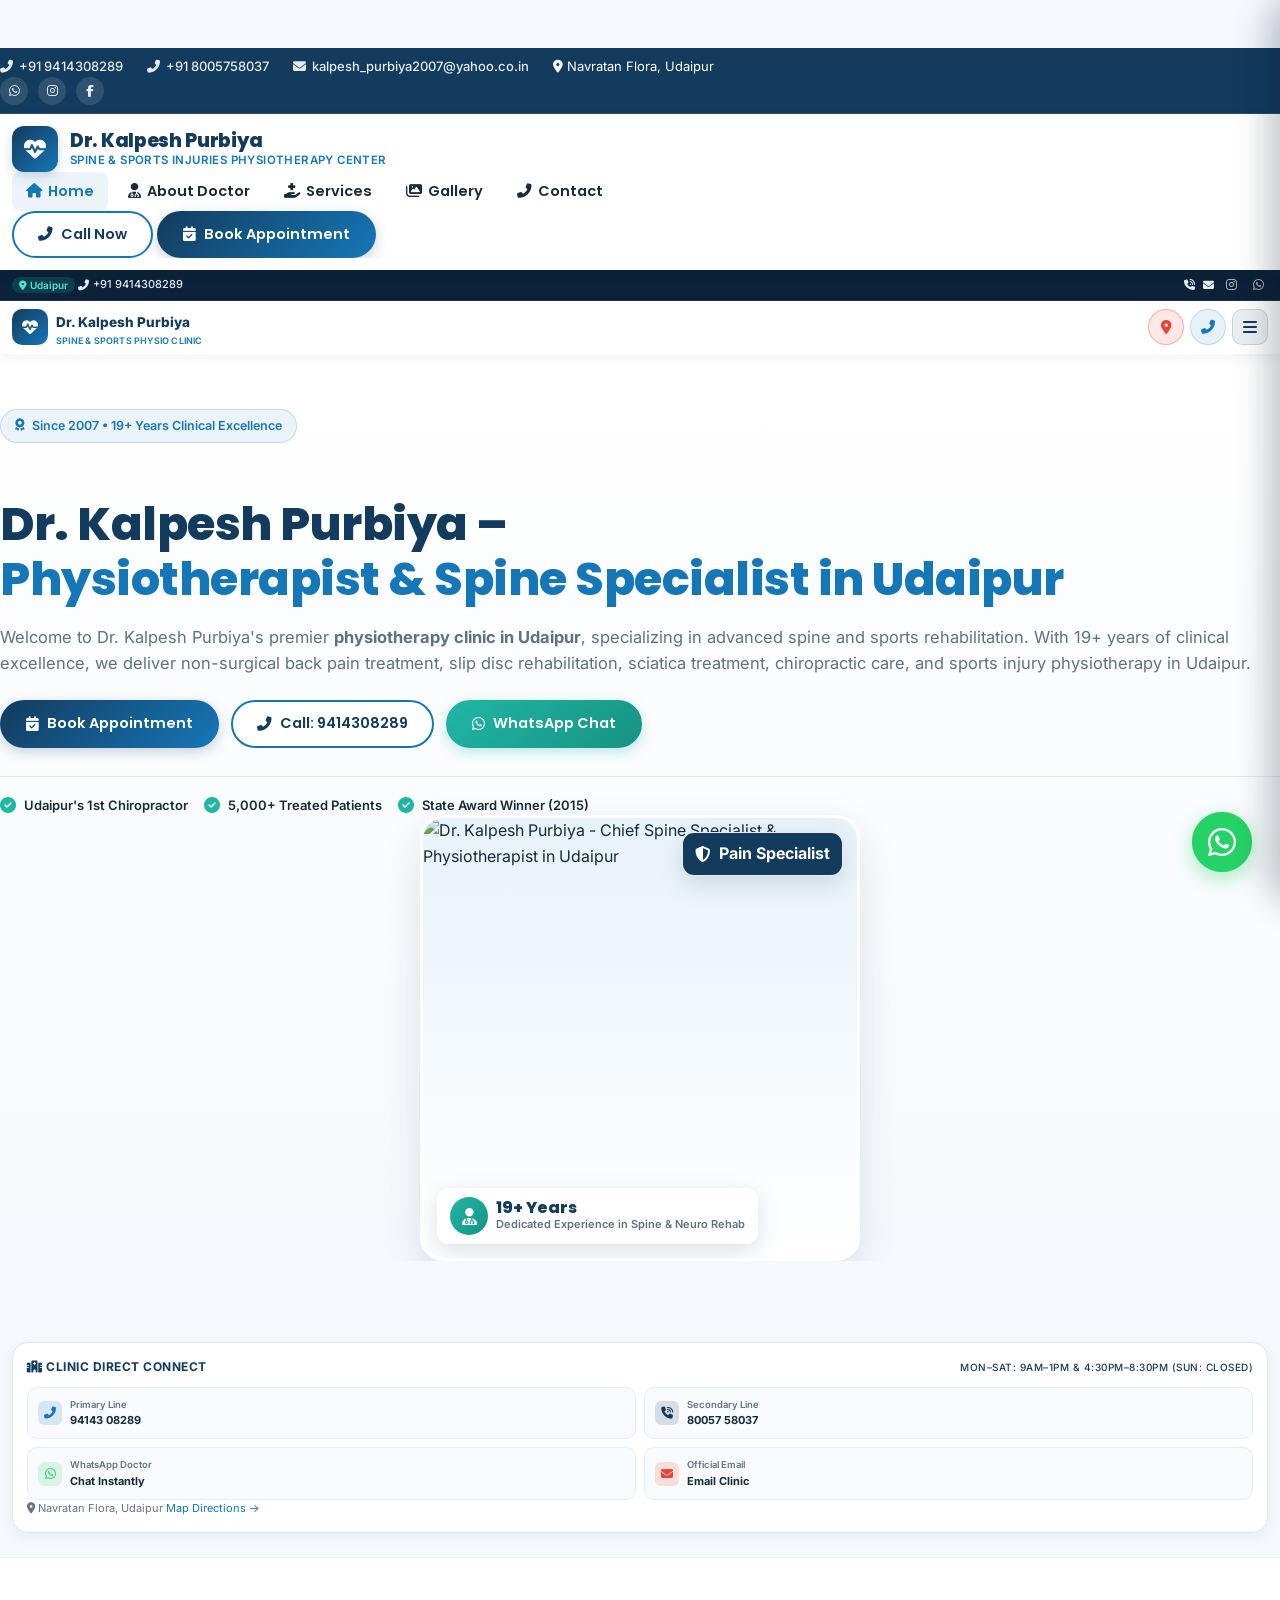
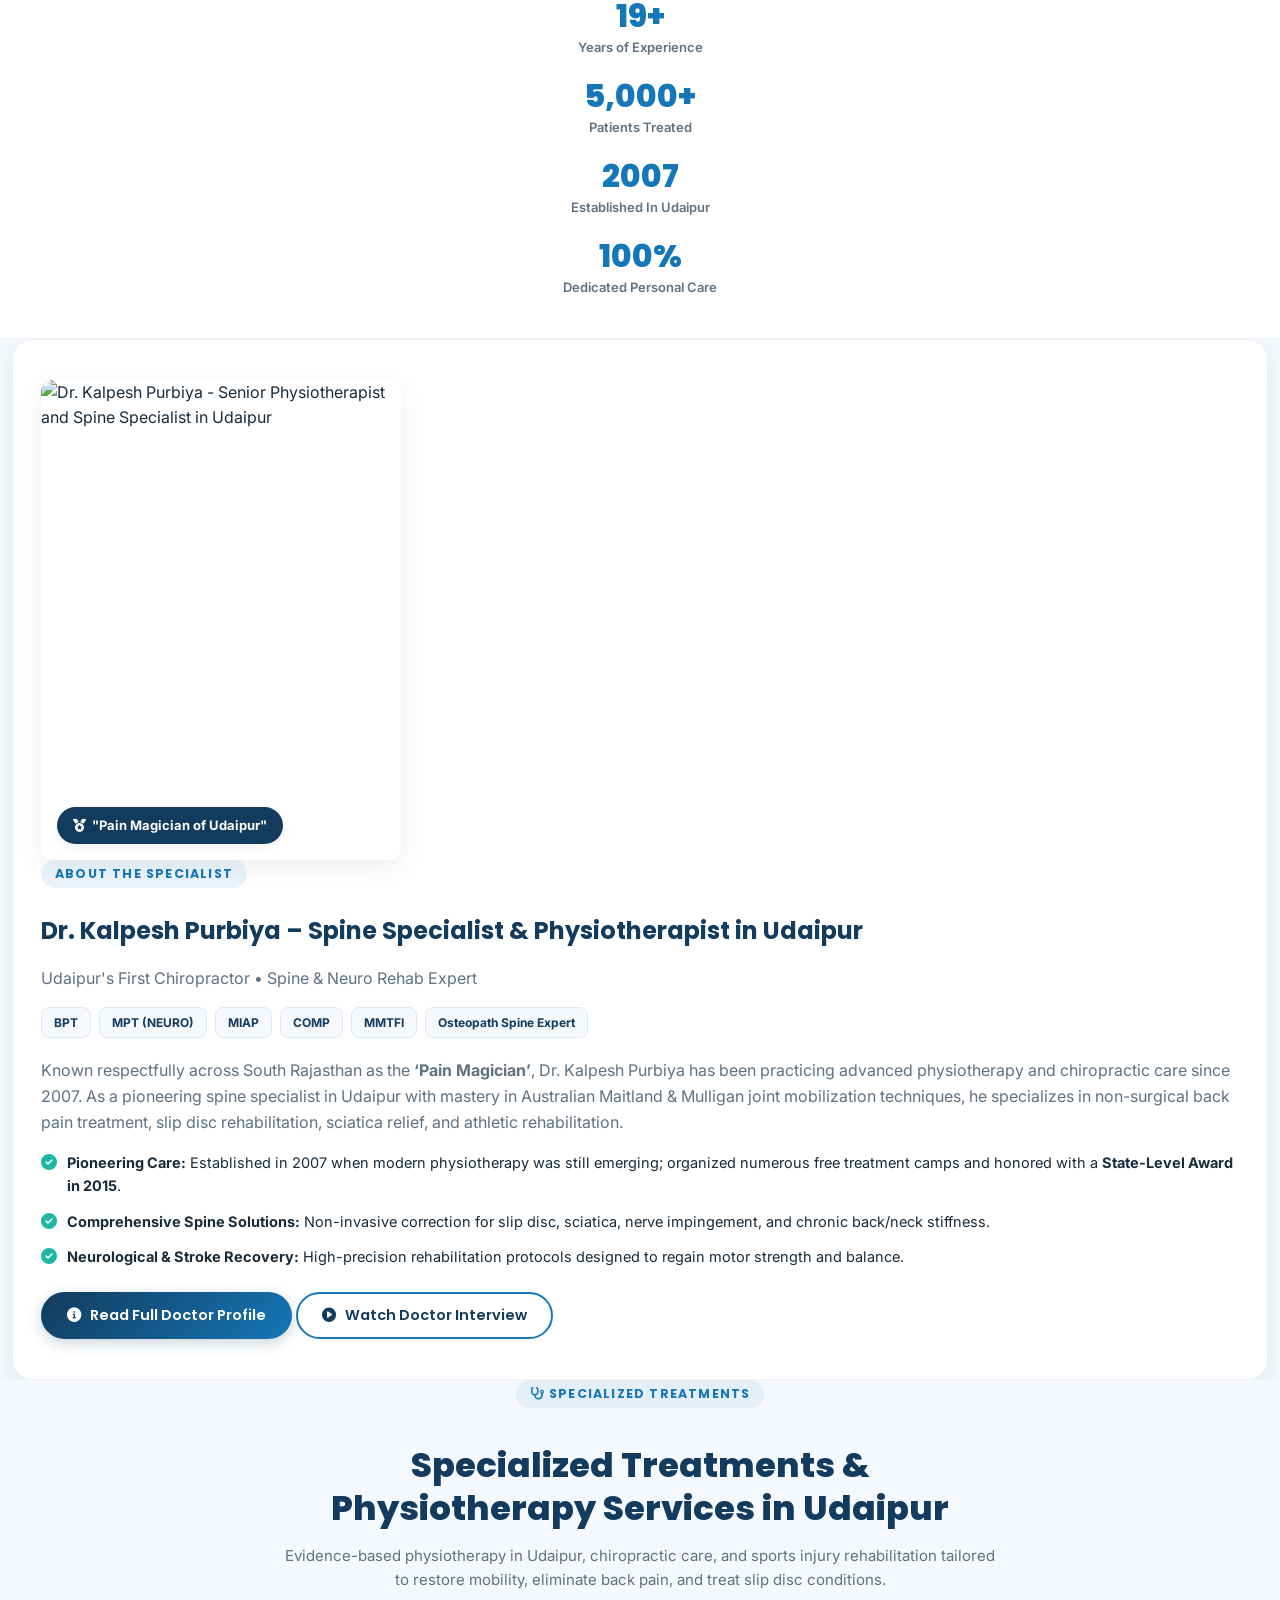
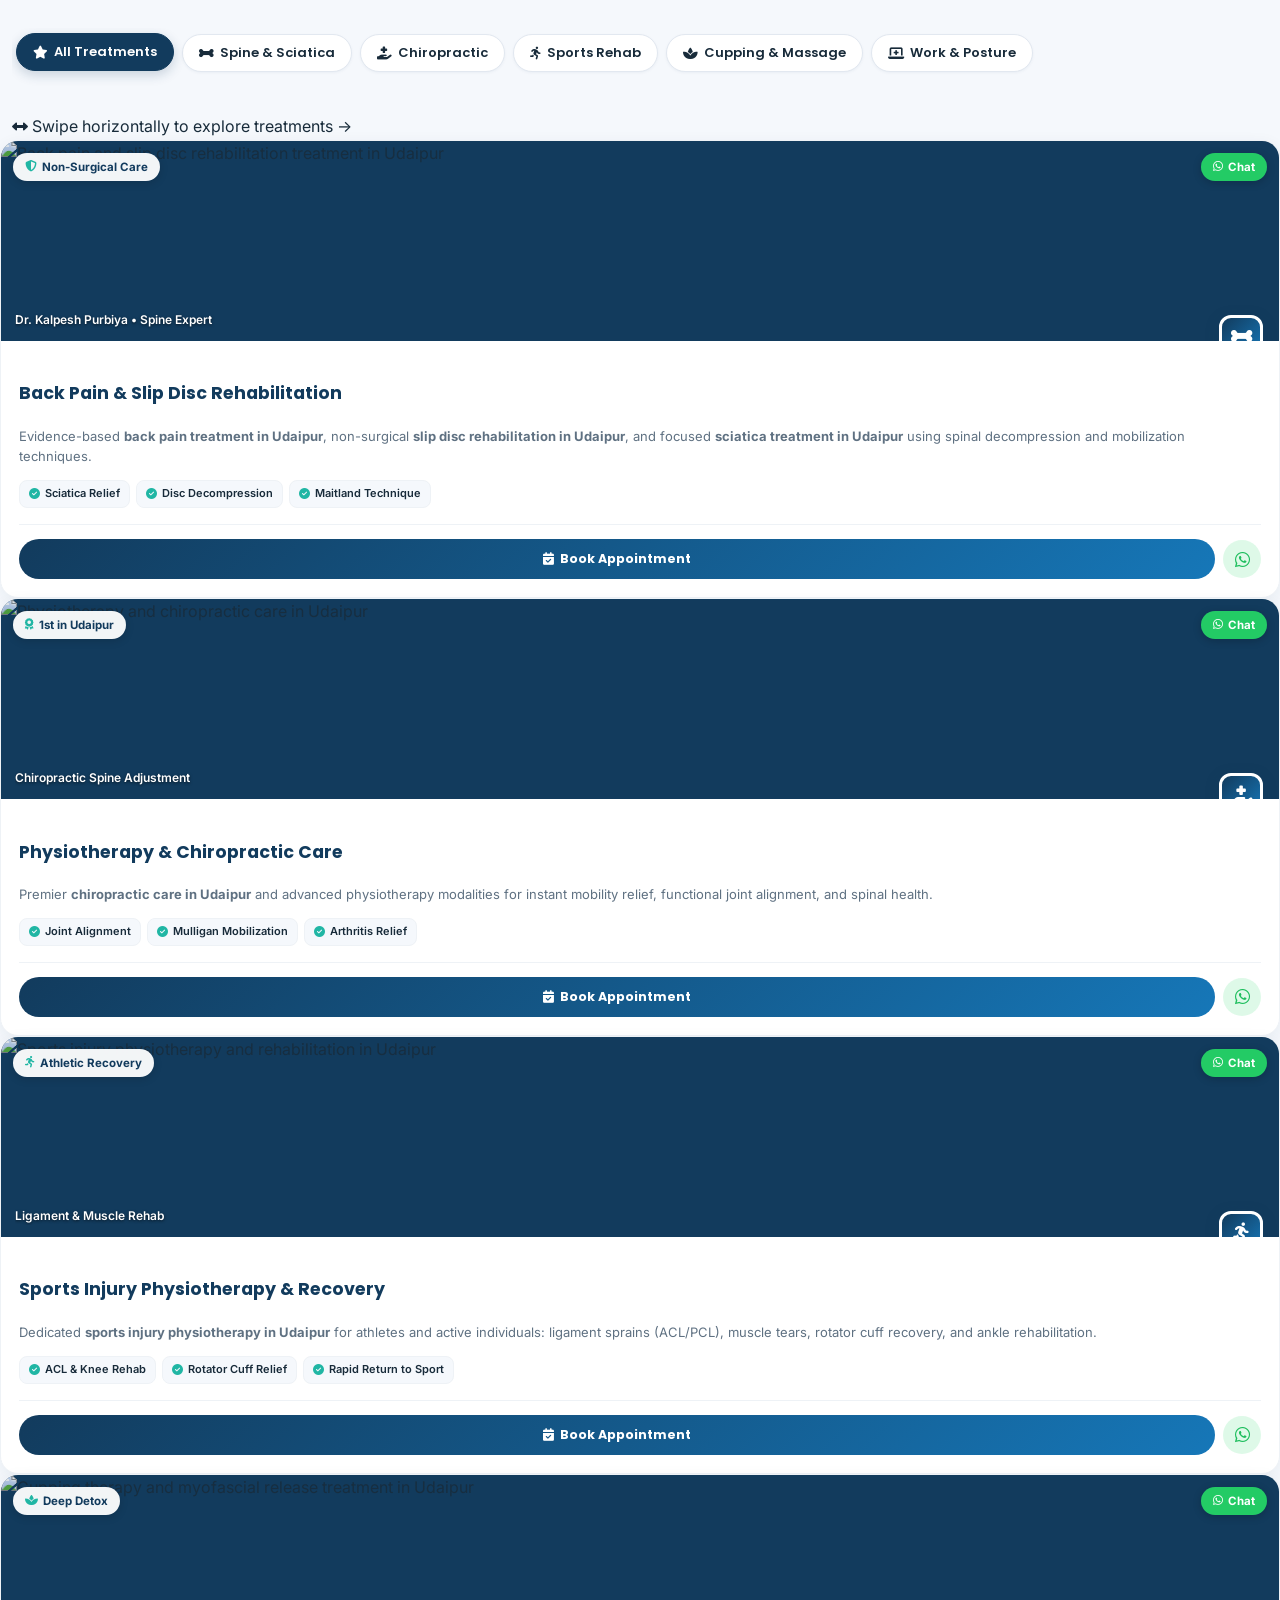
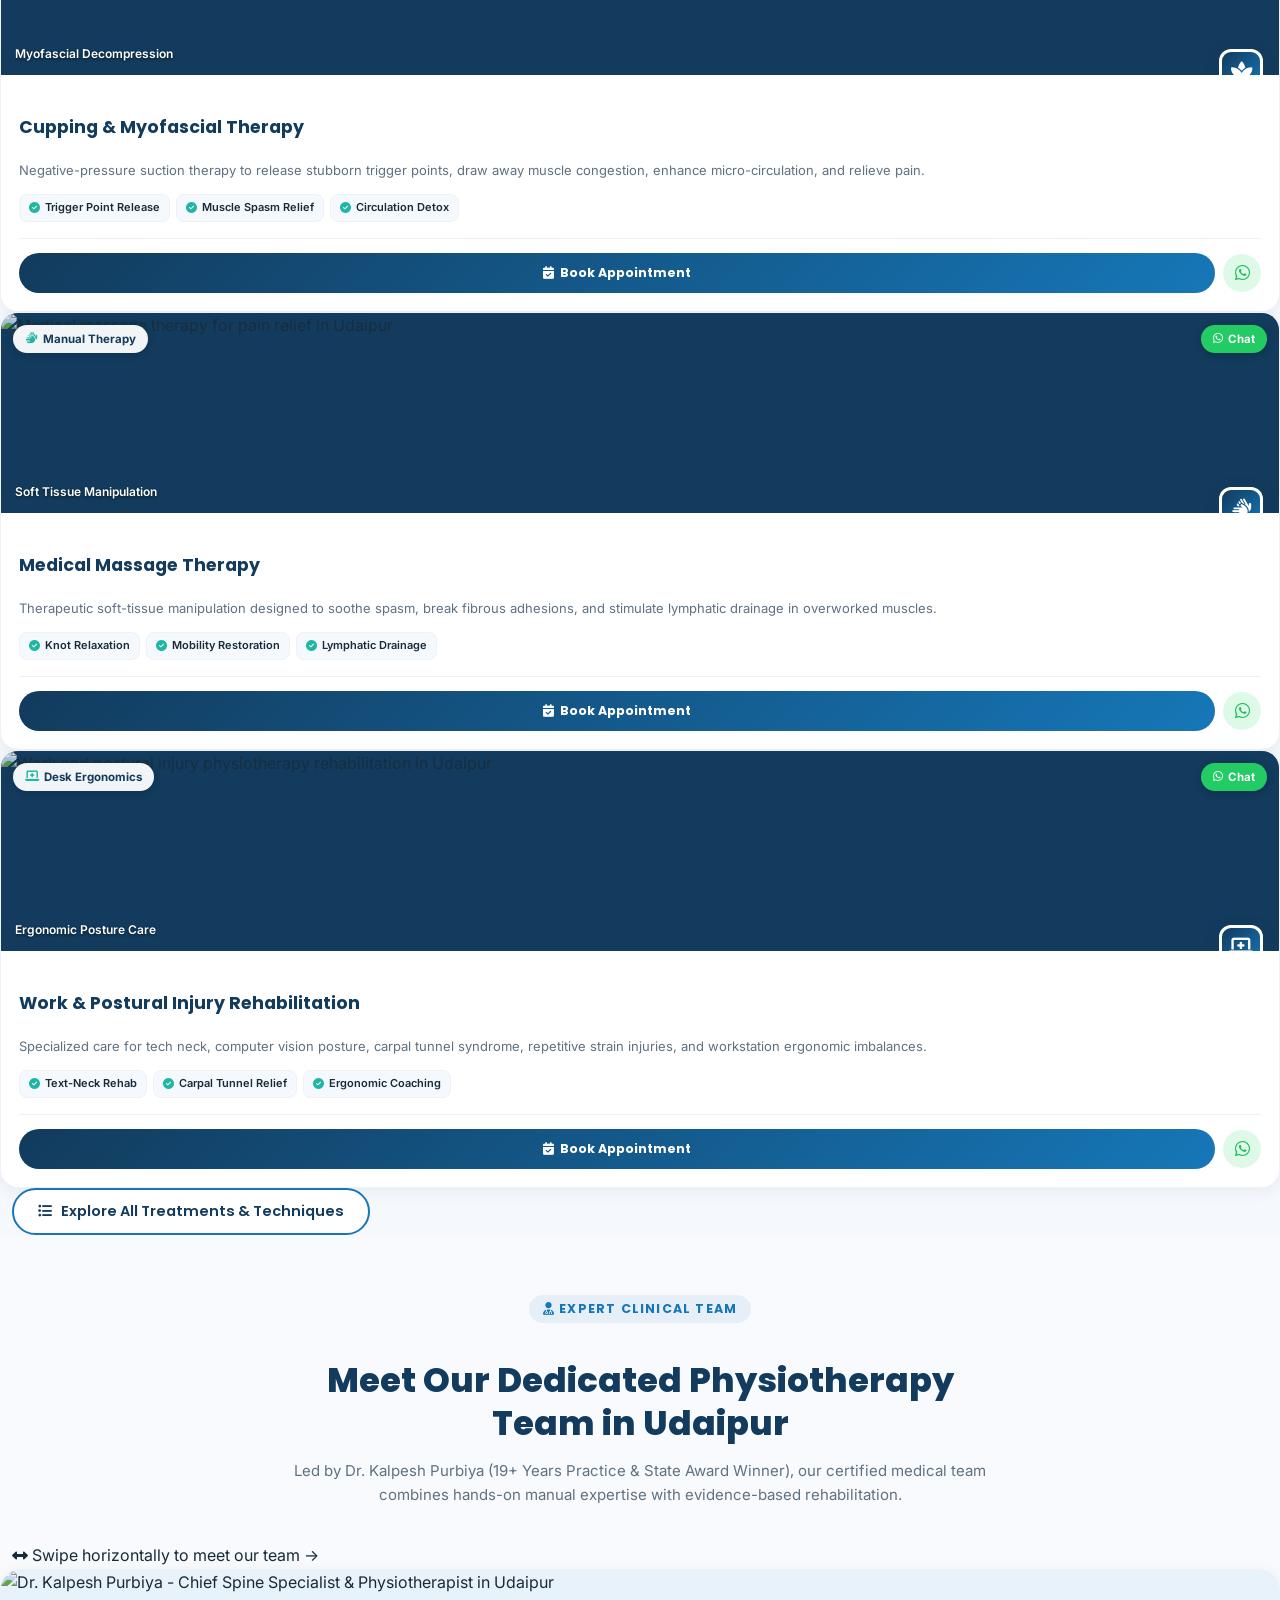
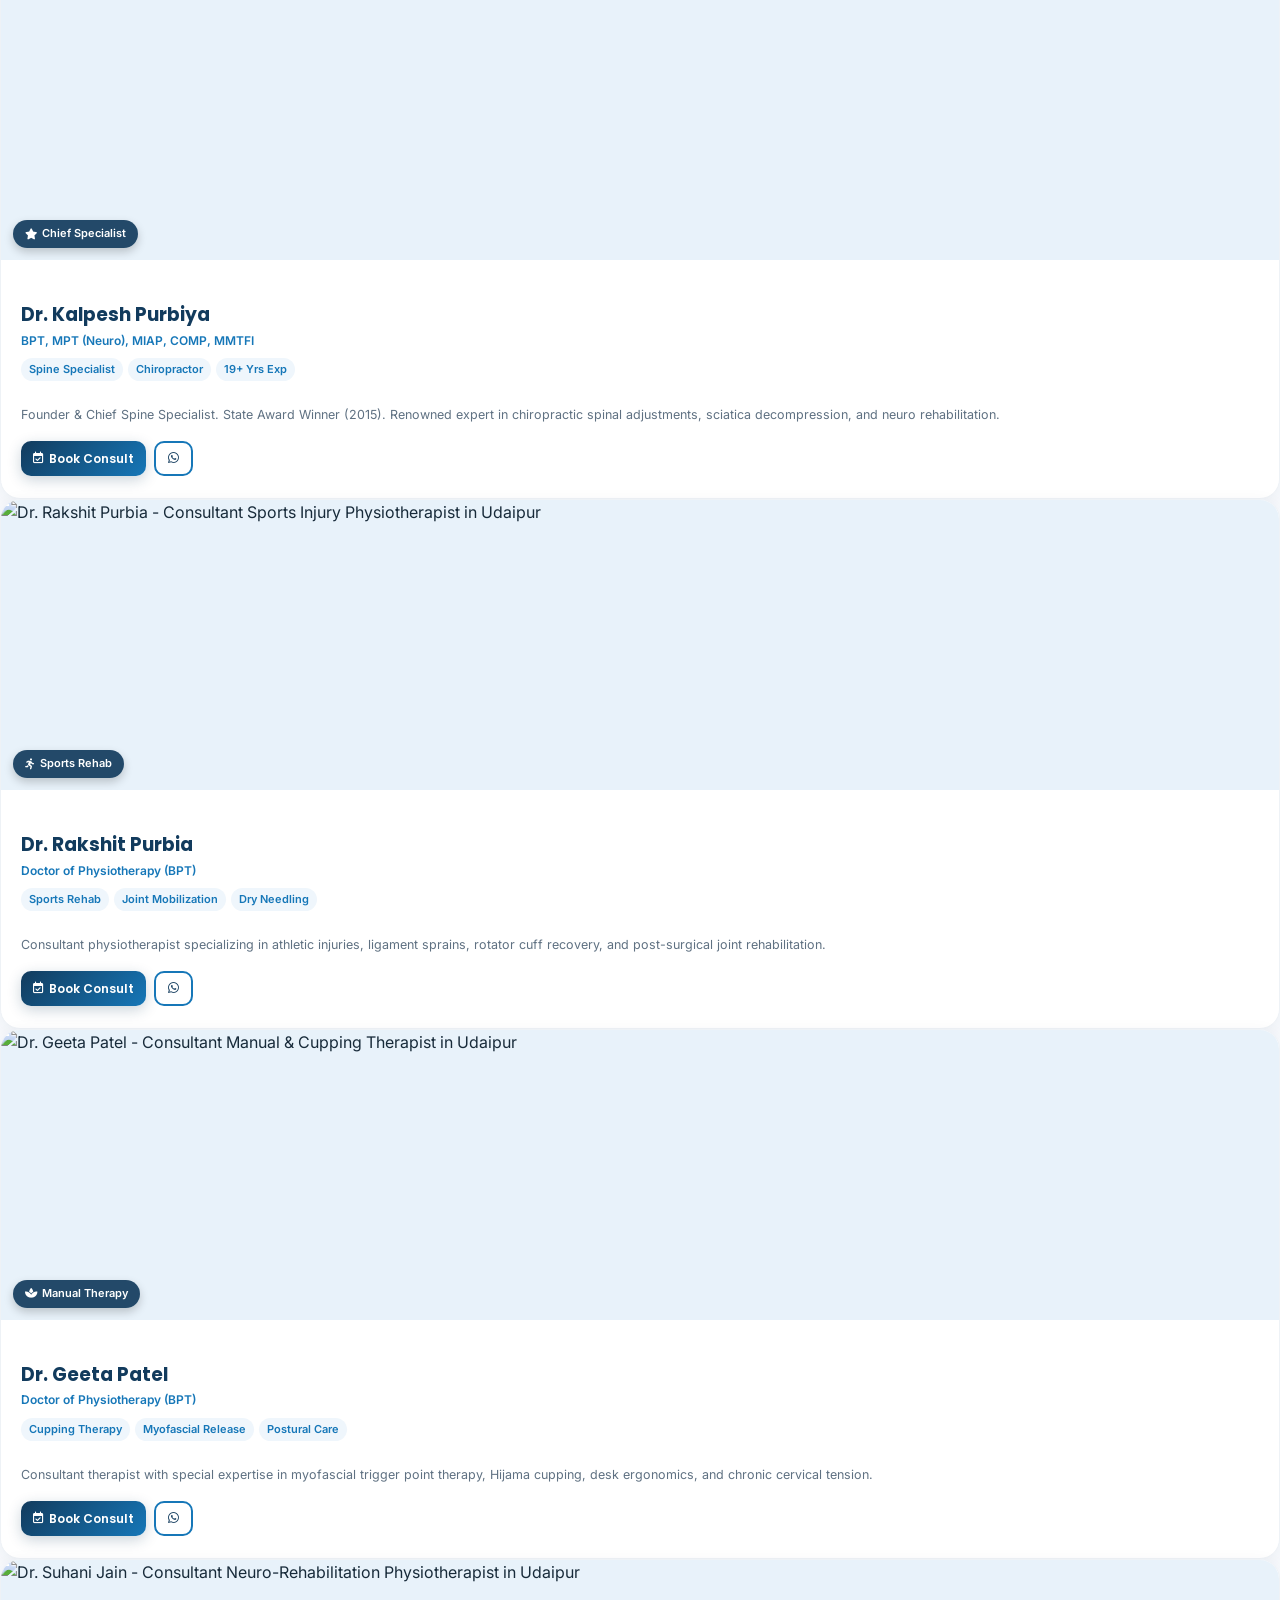
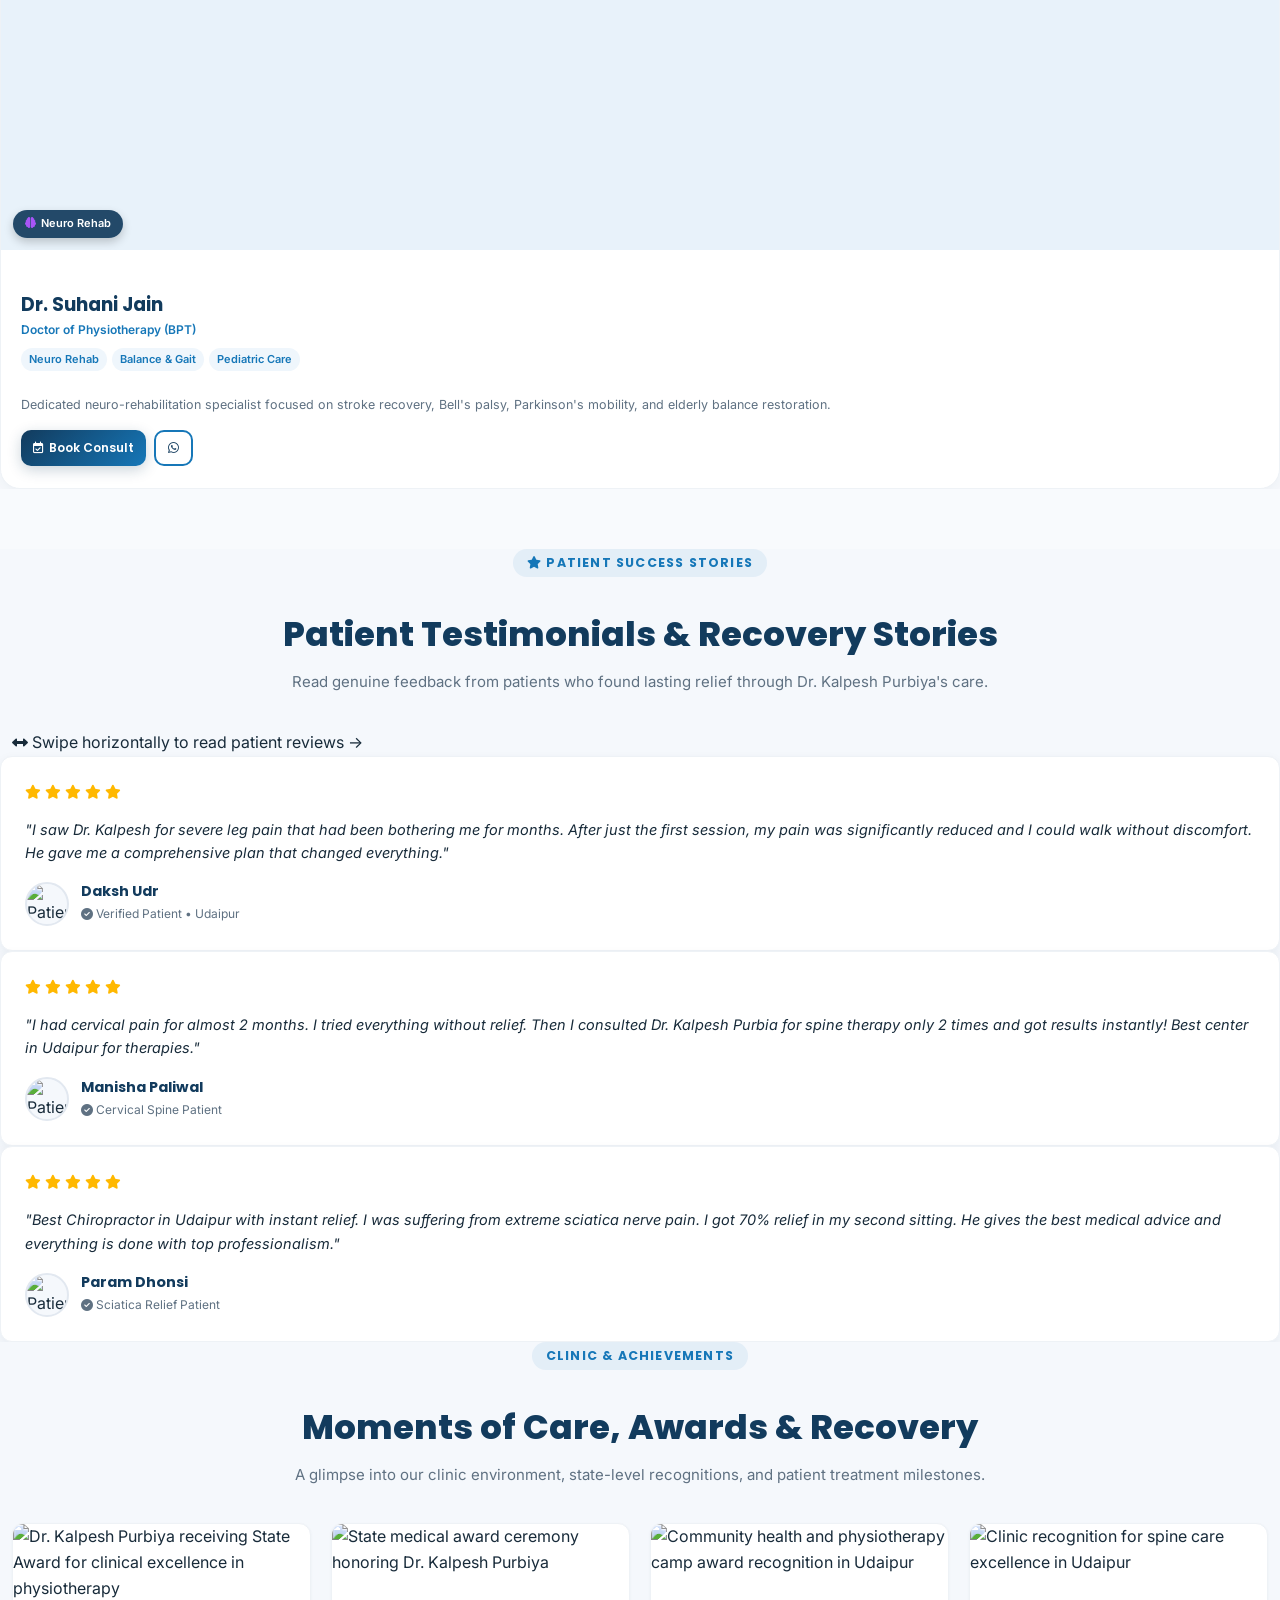
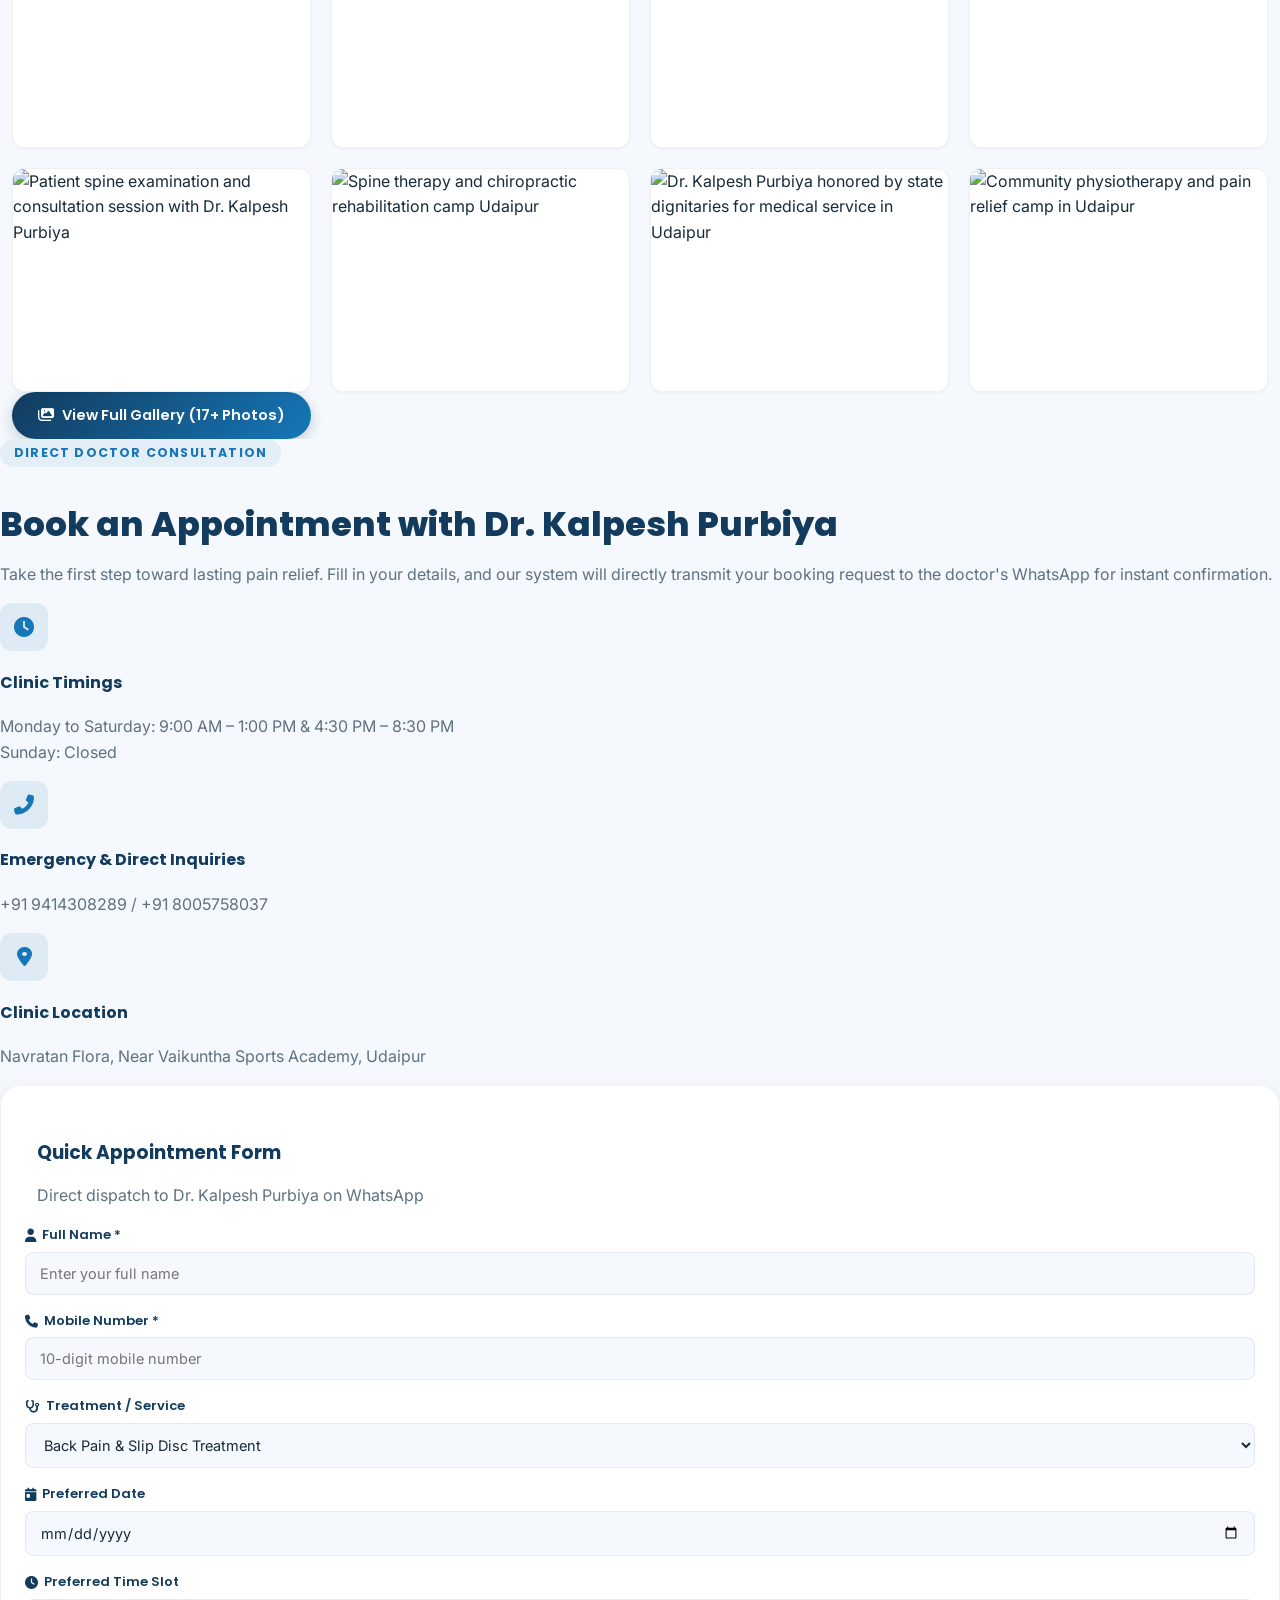
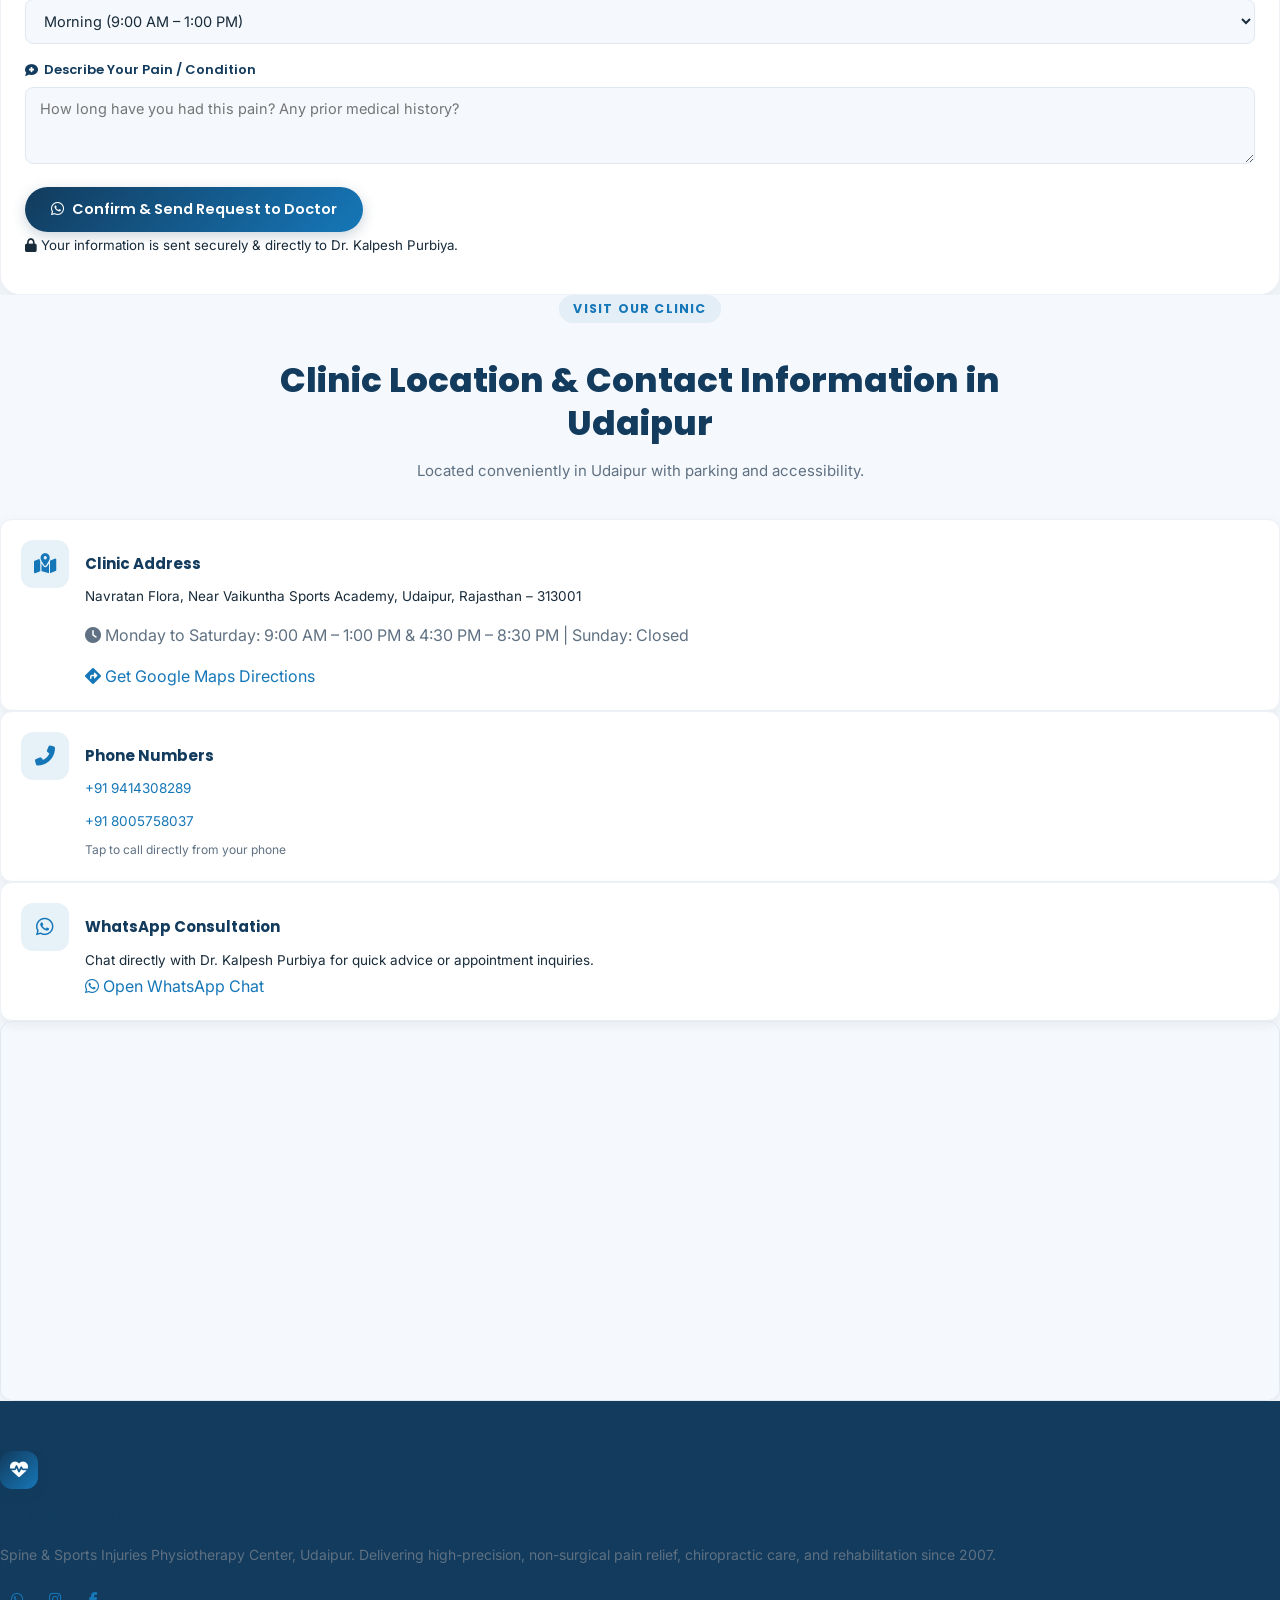
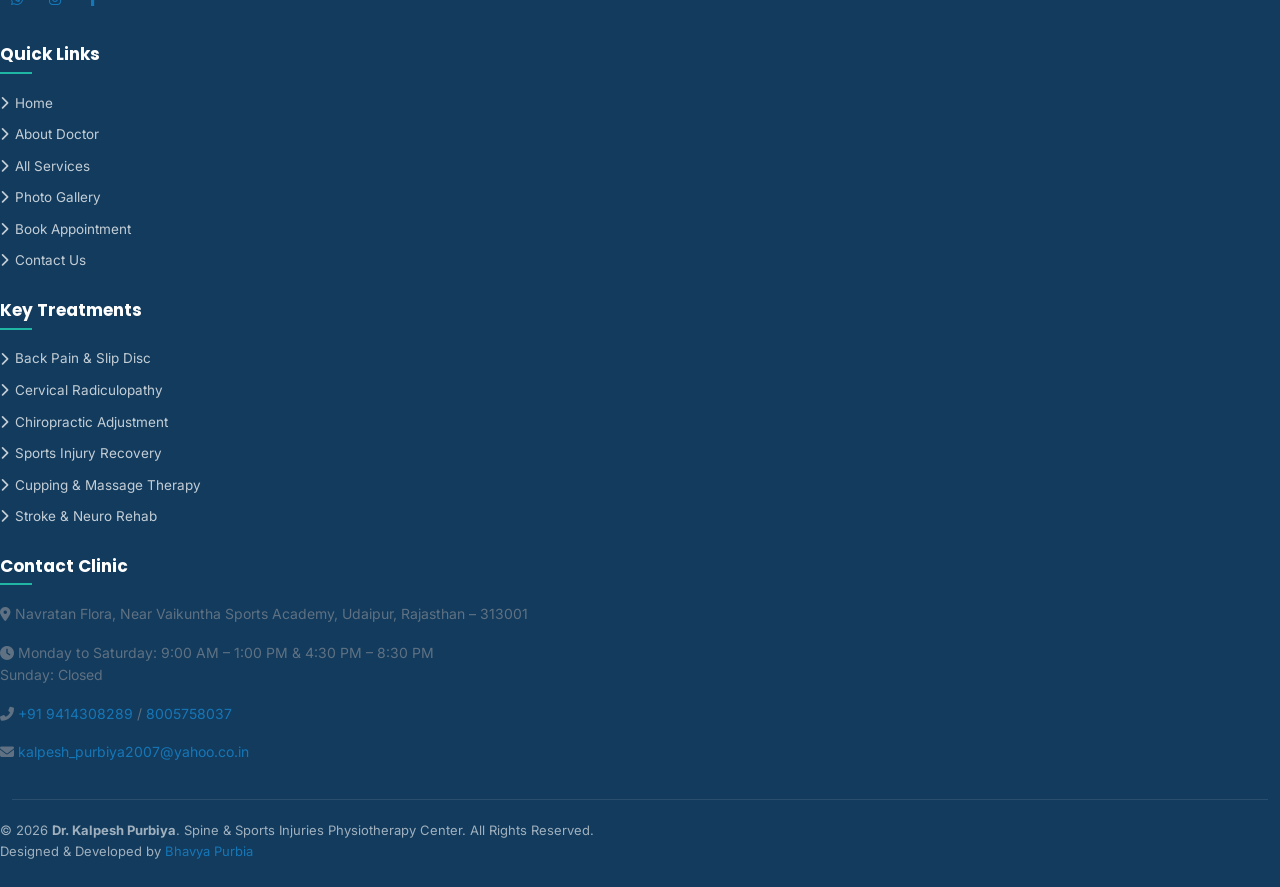
==== commit eb253826: "final seo build" ====
--- a/index.html
+++ b/index.html
@@ -3,9 +3,9 @@
 
 <head>
     <meta charset="utf-8">
-    <title>Physiotherapist in Udaipur | Dr. Kalpesh Purbiya</title>
+    <title>Physiotherapist in Udaipur | Dr. Kalpesh Purbiya – Spine Specialist</title>
     <meta name="viewport" content="width=device-width, initial-scale=1.0, maximum-scale=5.0">
-    <meta name="description" content="Looking for the best physiotherapist in Udaipur? Dr. Kalpesh Purbiya provides specialized physiotherapy in Udaipur for spine and sports injury care, back pain, and slip disc rehabilitation.">
+    <meta name="description" content="Dr. Kalpesh Purbiya is a leading physiotherapist and spine specialist in Udaipur with 19+ years experience in slip disc, back pain &amp; sports rehabilitation.">
     <meta name="author" content="Dr. Kalpesh Purbiya">
     <link rel="canonical" href="https://drkalpeshpurbiya.in/">
 
@@ -40,43 +40,81 @@
 
     <!-- Schema.org JSON-LD Structured Data for Local Healthcare Business -->
     <script type="application/ld+json">
+{
+  "@context": "https://schema.org",
+  "@type": "MedicalBusiness",
+  "@id": "https://drkalpeshpurbiya.in/#clinic",
+  "name": "Dr. Kalpesh Purbiya – Spine & Sports Injuries Physiotherapy Center",
+  "alternateName": "Spine Therapy Center Dr Kalpesh Purbia",
+  "url": "https://drkalpeshpurbiya.in/",
+  "logo": "https://drkalpeshpurbiya.in/img/logo.png",
+  "image": "https://drkalpeshpurbiya.in/img/carousel-1.jpg",
+  "description": "Premier physiotherapy and spine rehabilitation center in Udaipur led by Dr. Kalpesh Purbiya. Specialized non-surgical care for back pain, slip disc, sciatica, and sports injuries.",
+  "telephone": [
+    "+919414308289",
+    "+918005758037"
+  ],
+  "email": "kalpesh_purbiya2007@yahoo.co.in",
+  "hasMap": "https://maps.app.goo.gl/GuaxavjtNaKGnRjQ7?g_st=ic",
+  "address": {
+    "@type": "PostalAddress",
+    "streetAddress": "Navratan Flora, Near Vaikuntha Sports Academy",
+    "addressLocality": "Udaipur",
+    "addressRegion": "Rajasthan",
+    "postalCode": "313001",
+    "addressCountry": "IN"
+  },
+  "areaServed": {
+    "@type": "City",
+    "name": "Udaipur"
+  },
+  "openingHoursSpecification": [
     {
-      "@context": "https://schema.org",
-      "@type": "MedicalBusiness",
-      "@id": "https://drkalpeshpurbiya.in/#clinic",
-      "name": "Dr. Kalpesh Purbiya – Spine & Sports Injuries Physiotherapy Center",
-      "alternateName": "Spine & Sports Injuries Physiotherapy Center Udaipur",
-      "url": "https://drkalpeshpurbiya.in/",
-      "logo": "https://drkalpeshpurbiya.in/img/team-1.jpg",
-      "image": "https://drkalpeshpurbiya.in/img/team-1.jpg",
-      "description": "Leading physiotherapy, chiropractic, and spine rehabilitation clinic in Udaipur founded by Dr. Kalpesh Purbiya. Specialized non-surgical treatments for back pain, slip disc rehabilitation, sciatica, cervical radiculopathy, and sports injuries.",
-      "telephone": ["+919414308289", "+918005758037"],
-      "email": "kalpesh_purbiya2007@yahoo.co.in",
-      "hasMap": "https://maps.app.goo.gl/GuaxavjtNaKGnRjQ7?g_st=ic",
-      "address": {
-        "@type": "PostalAddress",
-        "streetAddress": "Navratan Flora, Near Vaikuntha Sports Academy",
-        "addressLocality": "Udaipur",
-        "addressRegion": "Rajasthan",
-        "postalCode": "313001",
-        "addressCountry": "IN"
-      },
-      "openingHoursSpecification": [
-        {
-          "@type": "OpeningHoursSpecification",
-          "dayOfWeek": ["Monday", "Tuesday", "Wednesday", "Thursday", "Friday", "Saturday"],
-          "opens": "09:00",
-          "closes": "13:00"
-        },
-        {
-          "@type": "OpeningHoursSpecification",
-          "dayOfWeek": ["Monday", "Tuesday", "Wednesday", "Thursday", "Friday", "Saturday"],
-          "opens": "16:30",
-          "closes": "20:30"
-        }
+      "@type": "OpeningHoursSpecification",
+      "dayOfWeek": [
+        "Monday",
+        "Tuesday",
+        "Wednesday",
+        "Thursday",
+        "Friday",
+        "Saturday"
       ],
-      "priceRange": "₹₹"
+      "opens": "09:00",
+      "closes": "13:00"
+    },
+    {
+      "@type": "OpeningHoursSpecification",
+      "dayOfWeek": [
+        "Monday",
+        "Tuesday",
+        "Wednesday",
+        "Thursday",
+        "Friday",
+        "Saturday"
+      ],
+      "opens": "16:30",
+      "closes": "20:30"
     }
+  ],
+  "founder": {
+    "@type": "Person",
+    "@id": "https://drkalpeshpurbiya.in/#doctor",
+    "name": "Dr. Kalpesh Purbiya",
+    "alternateName": [
+      "Dr. Kalpesh Purbia",
+      "Dr Kalpesh Purbia Udaipur"
+    ],
+    "jobTitle": "Chief Spine Specialist & Consultant Physiotherapist",
+    "alumniOf": "BPT, MPT (Neuro)",
+    "memberOf": [
+      "MIAP",
+      "COMP",
+      "MMTFI"
+    ],
+    "description": "Founder & Chief Spine Specialist with 19+ years clinical experience in Udaipur. State Award Winner (2015). Renowned expert in chiropractic spinal adjustments, sciatica decompression, and neuro rehabilitation.",
+    "image": "https://drkalpeshpurbiya.in/img/team-1.jpg"
+  }
+}
     </script>
 </head>
 
@@ -323,7 +361,7 @@
                     </div>
 
                     <h1 class="hero-title">
-                        Physiotherapist in Udaipur – <span class="hero-highlight">Spine &amp; Sports Injury Specialist</span>
+                        Dr. Kalpesh Purbiya – <span class="hero-highlight">Physiotherapist &amp; Spine Specialist in Udaipur</span>
                     </h1>
 
                     <p class="hero-description">
@@ -801,20 +839,6 @@
                     </div>
                 </div>
             </div>
-                            <ul class="service-card-features">
-                                <li><i class="fas fa-check"></i> Cervical spondylosis treatment</li>
-                                <li><i class="fas fa-check"></i> Repetitive strain injury rehab</li>
-                                <li><i class="fas fa-check"></i> Ergonomic posture coaching</li>
-                            </ul>
-                            <div class="service-card-footer">
-                                <a href="appointment.html?service=Work%20Injuries" class="service-link">
-                                    Book This Treatment <i class="fas fa-arrow-right"></i>
-                                </a>
-                            </div>
-                        </div>
-                    </div>
-                </div>
-            </div>
 
             <div class="text-center mt-5">
                 <a href="service.html" class="btn-outline-clinic">
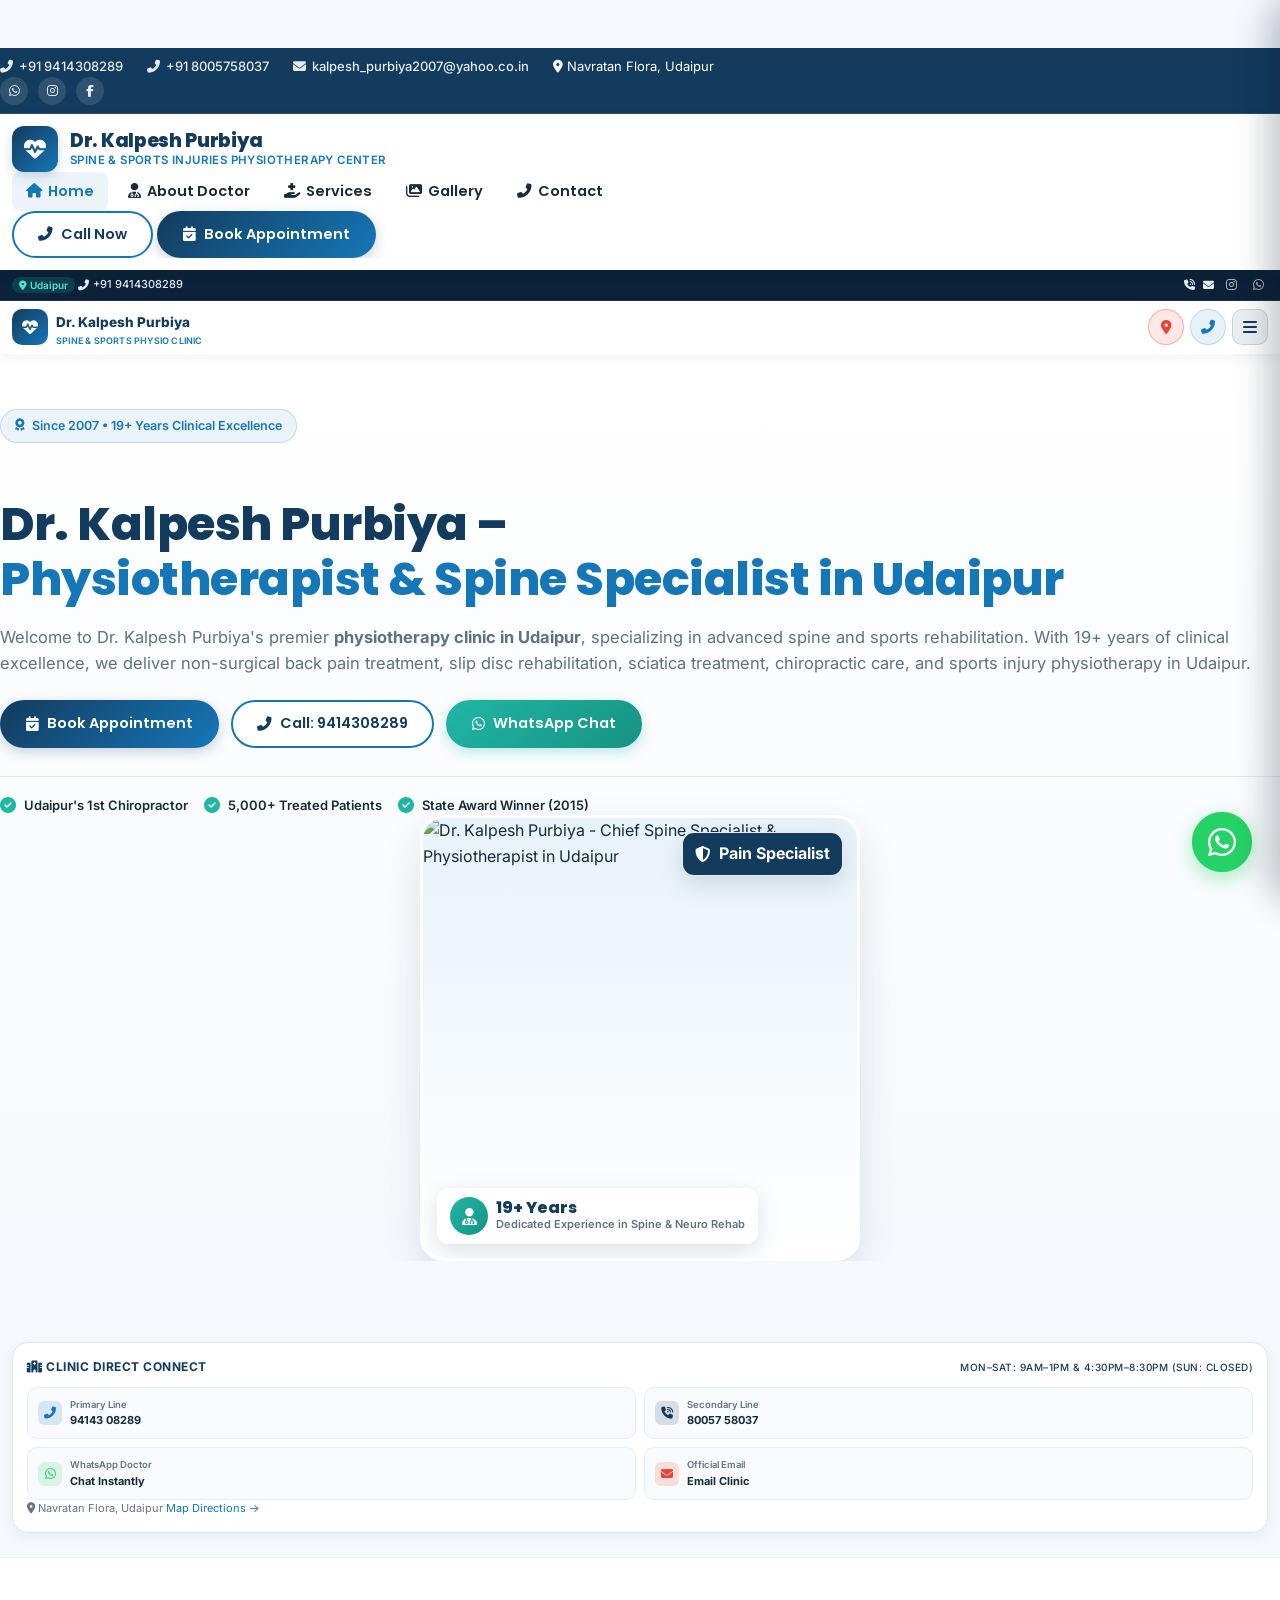
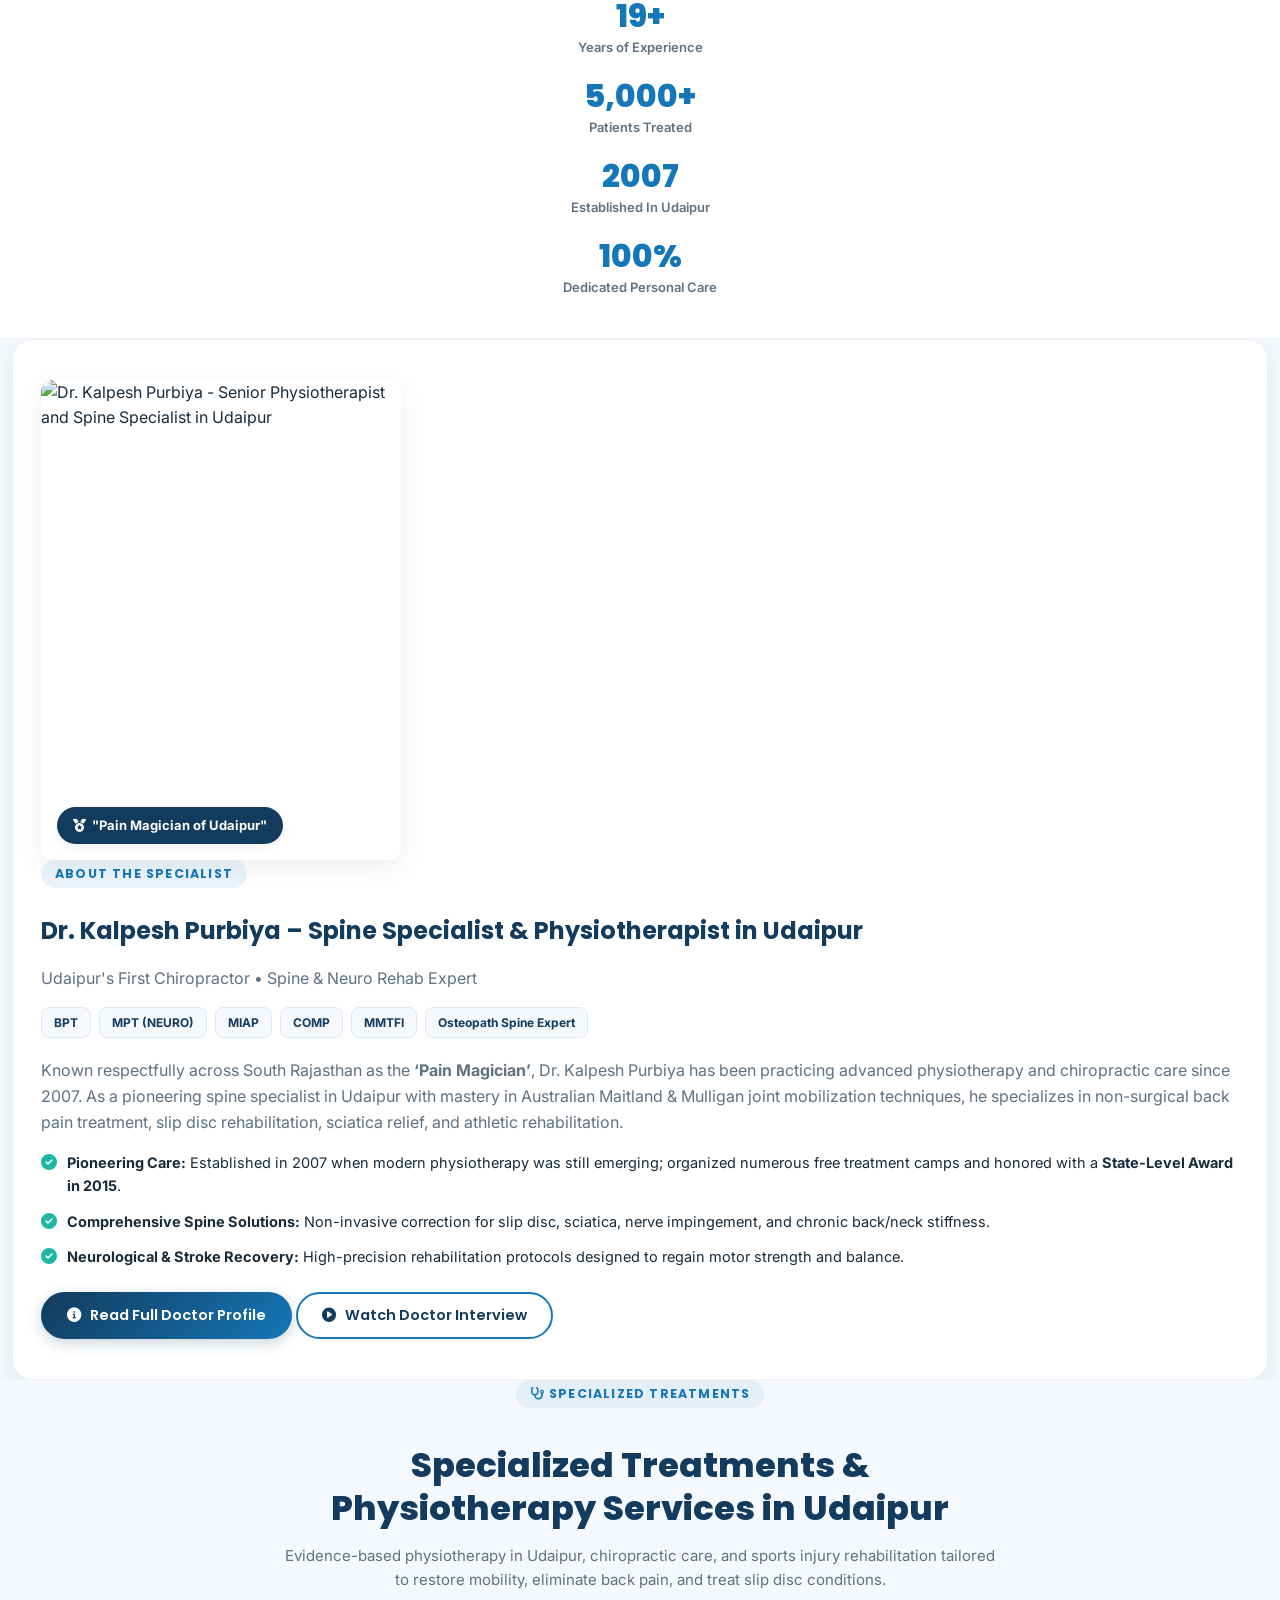
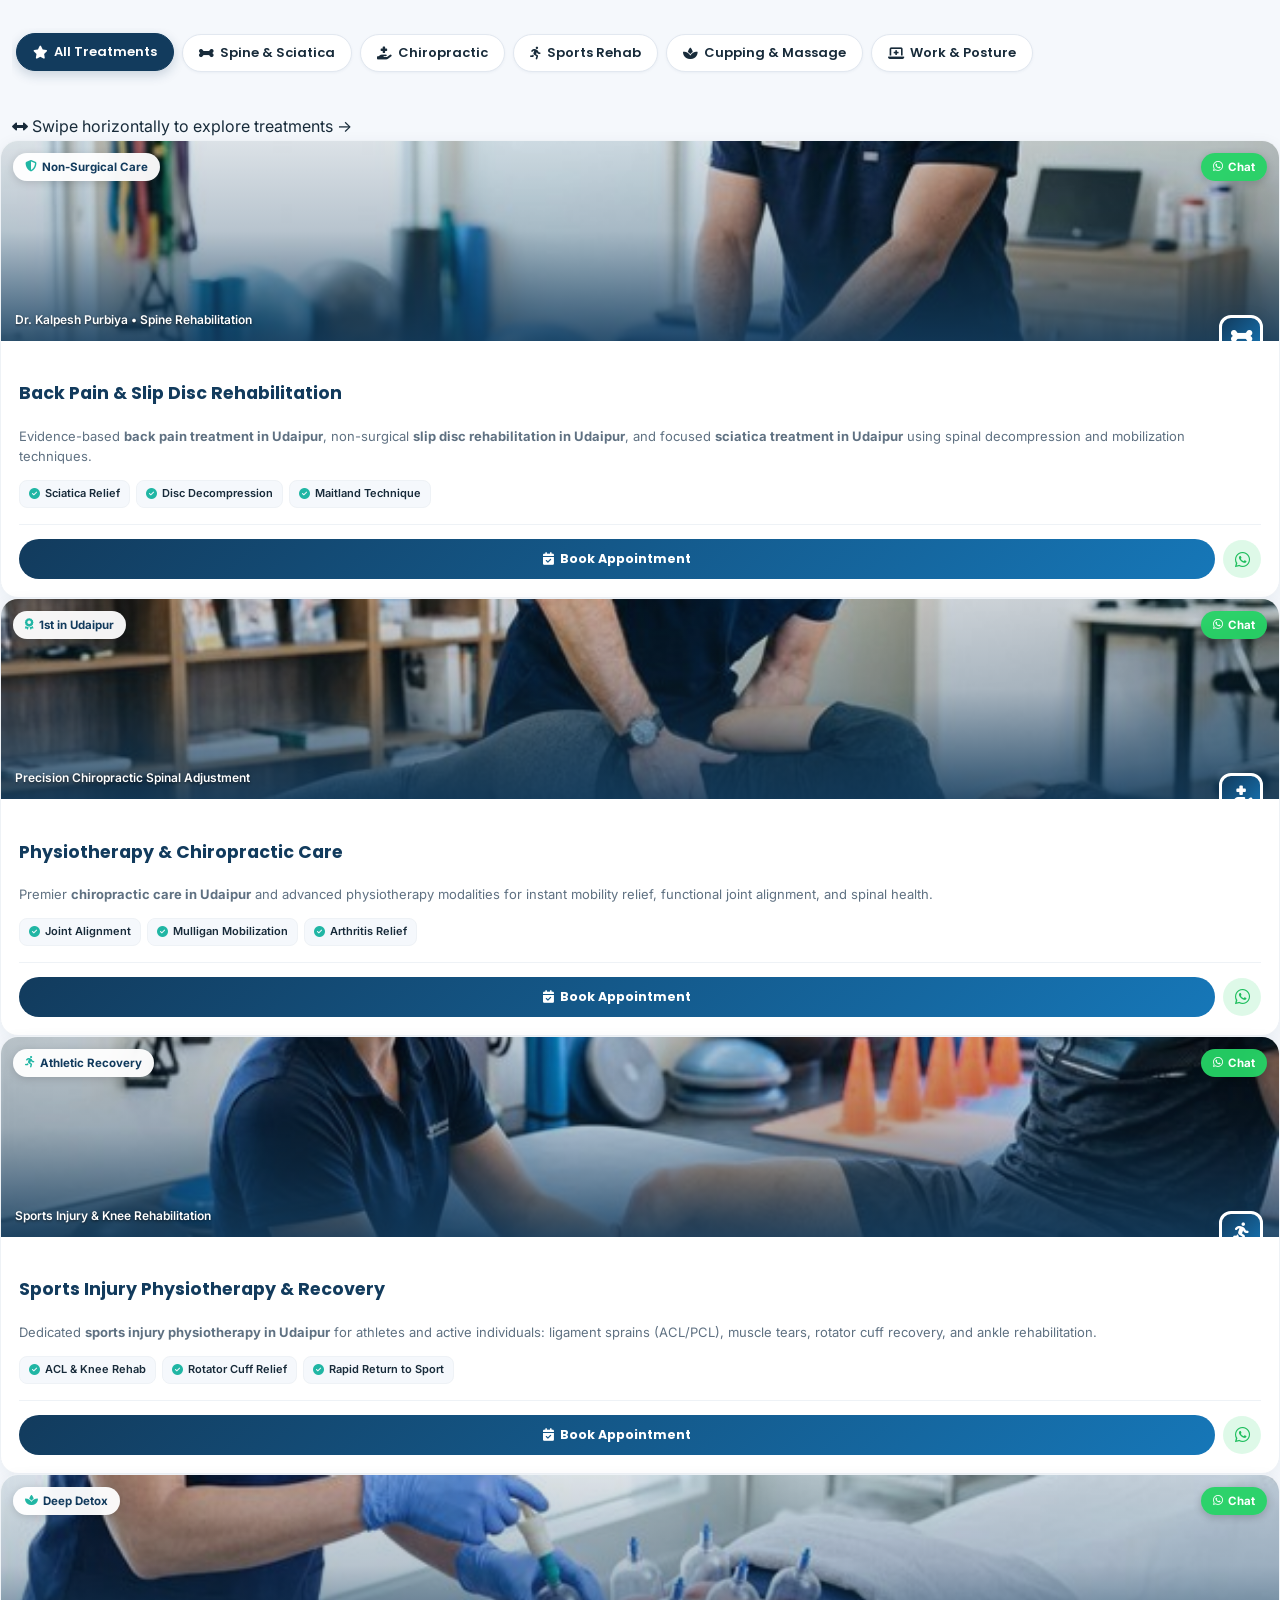
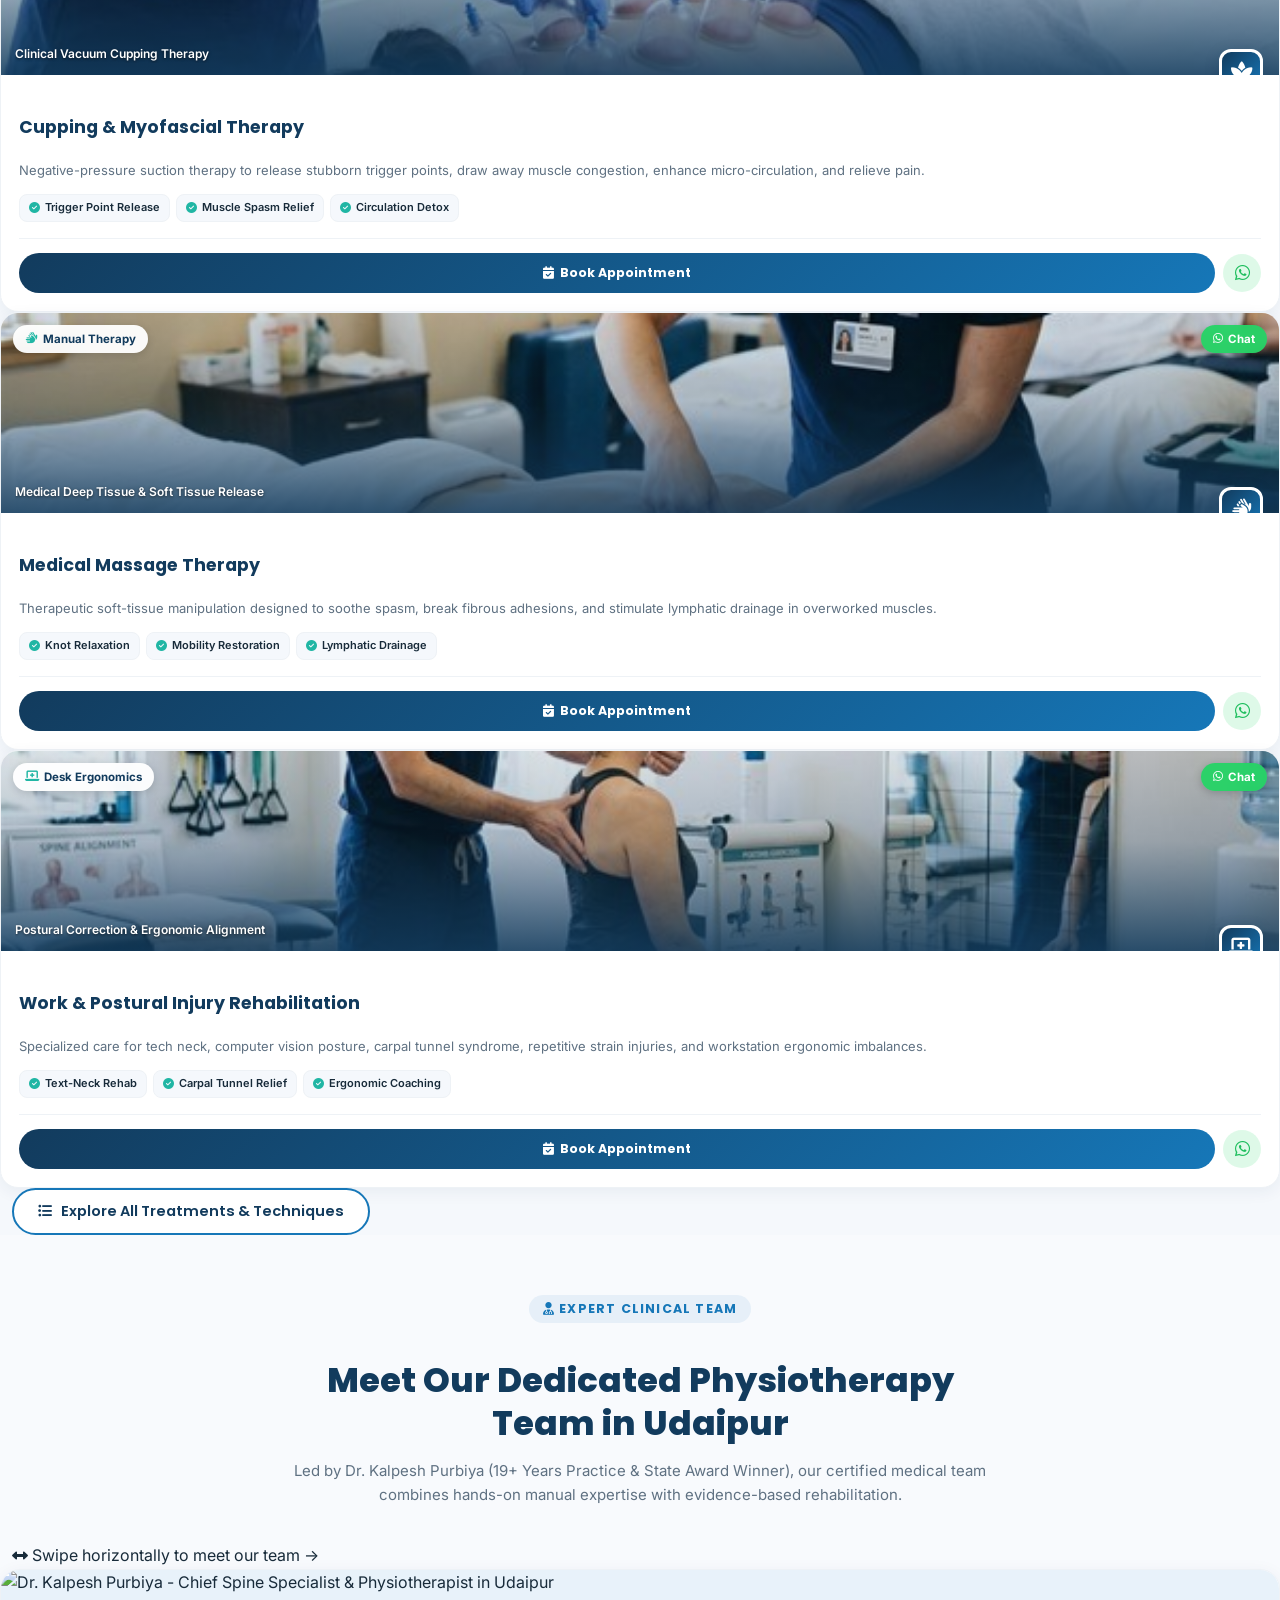
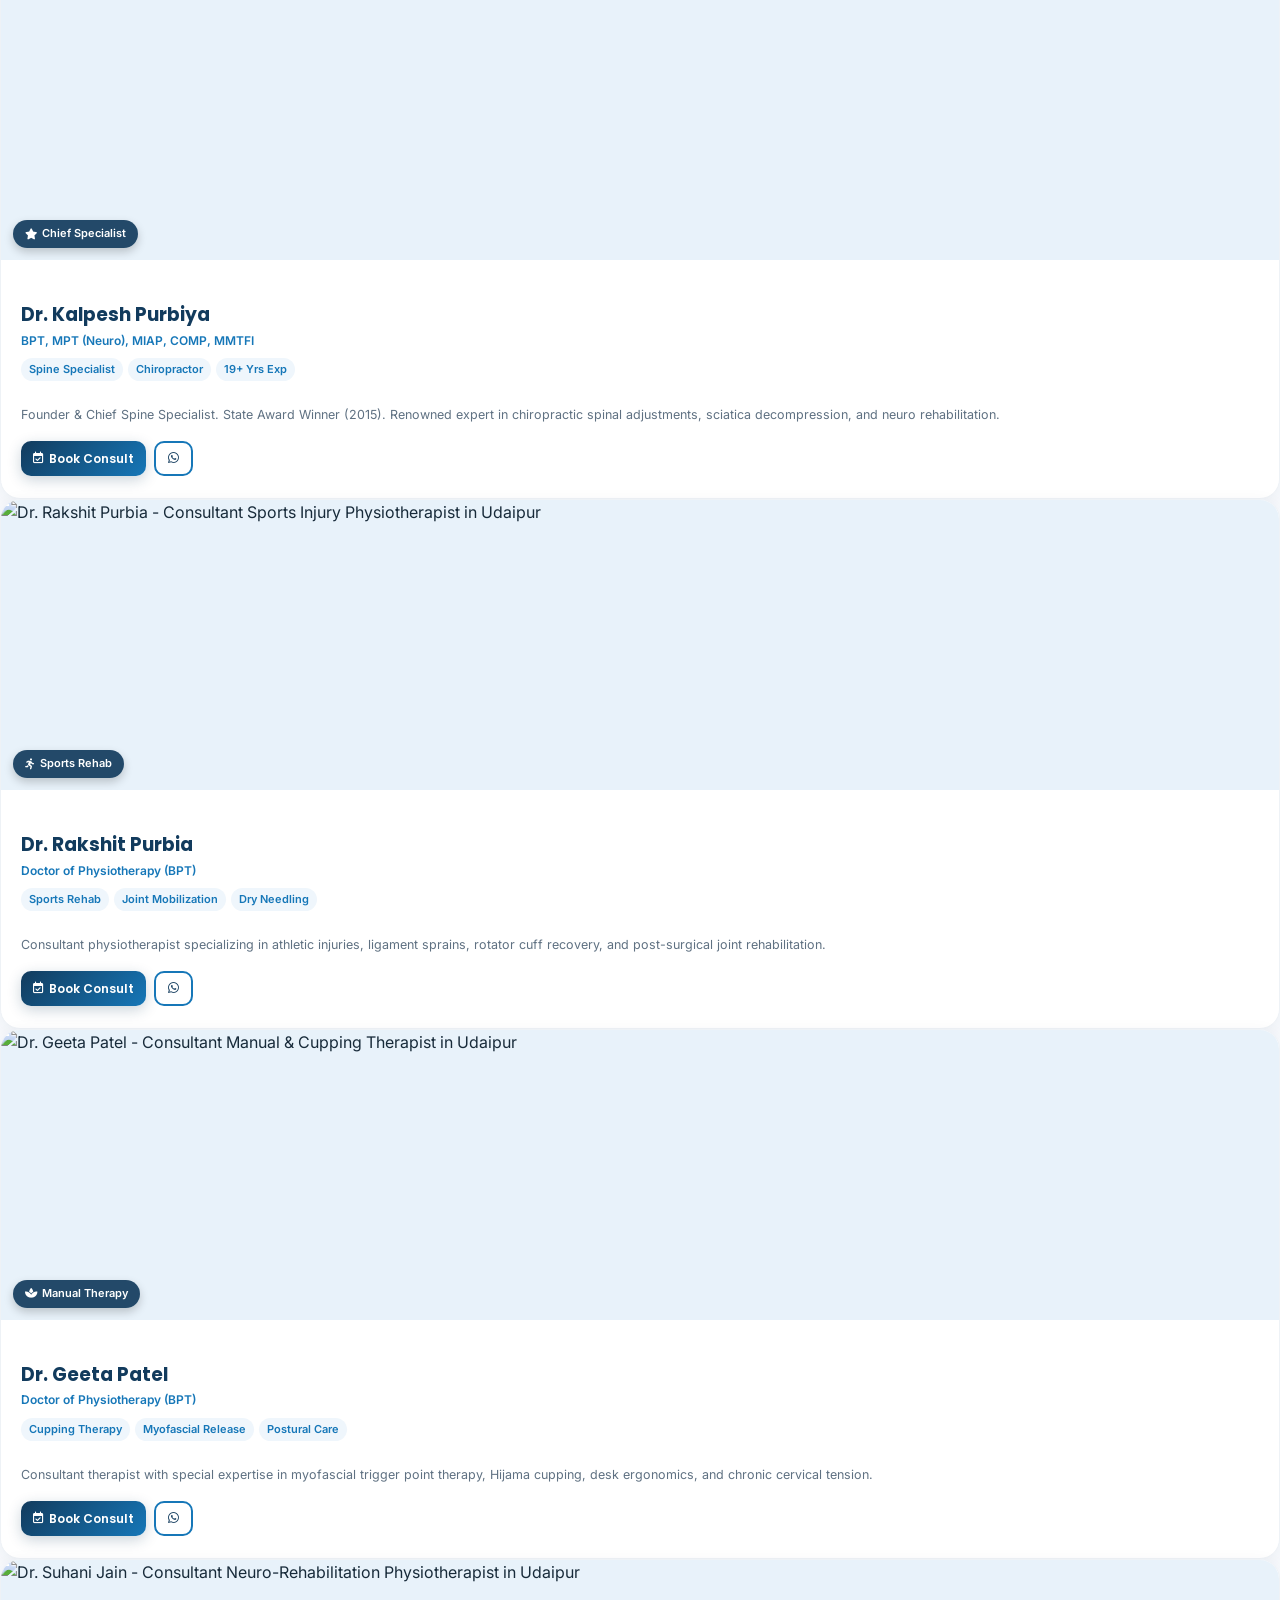
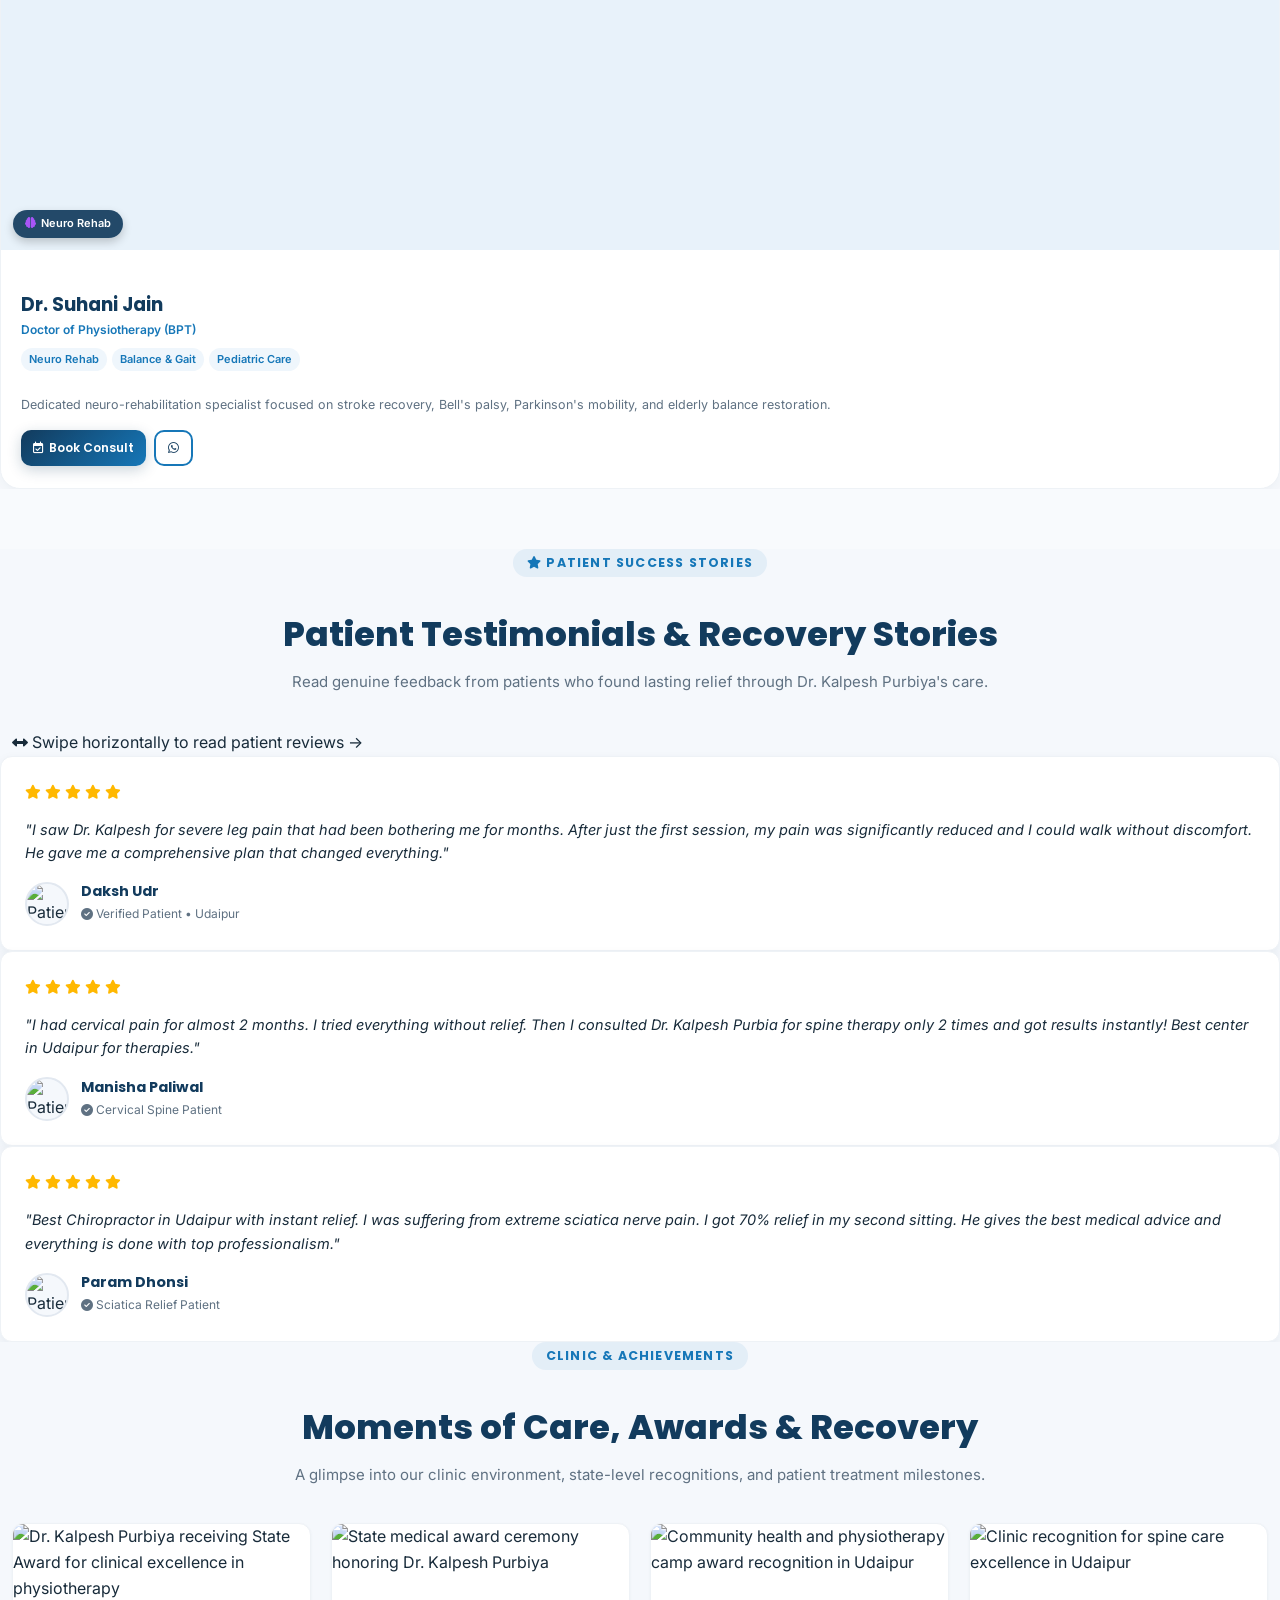
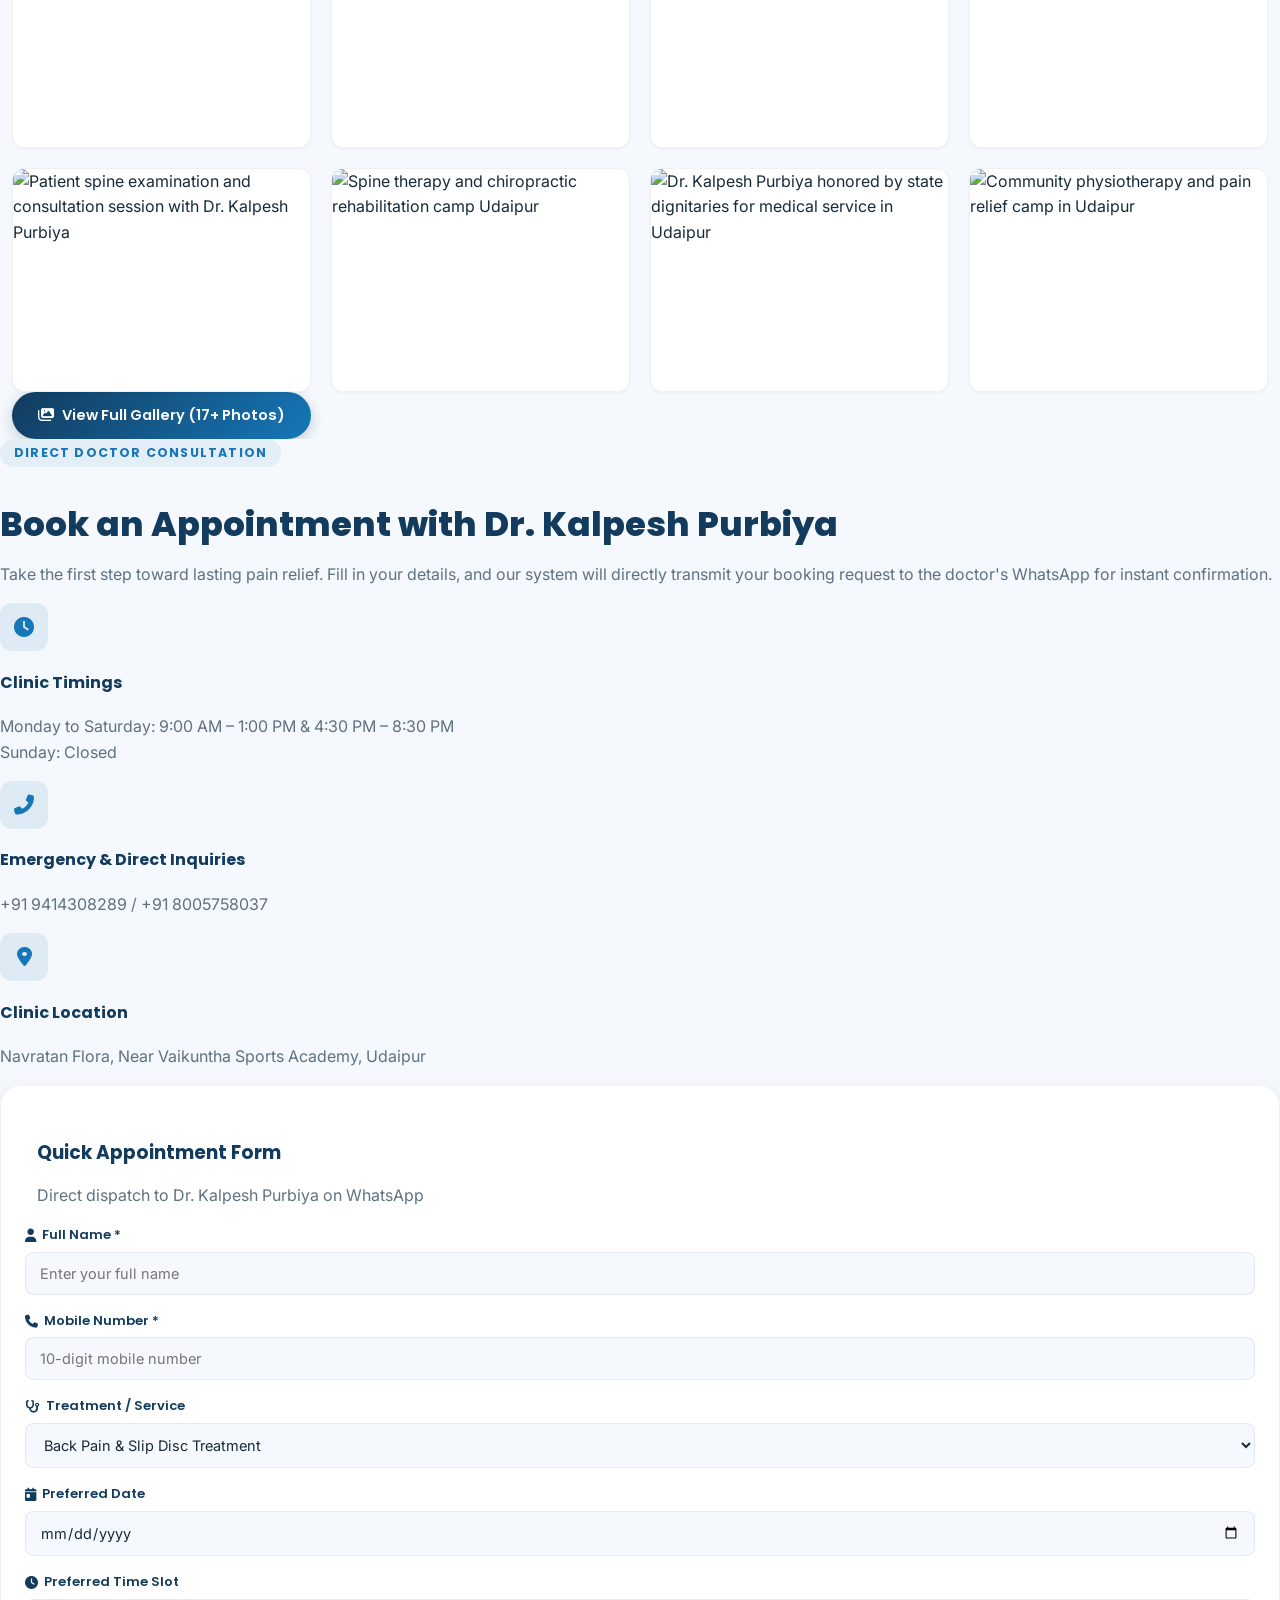
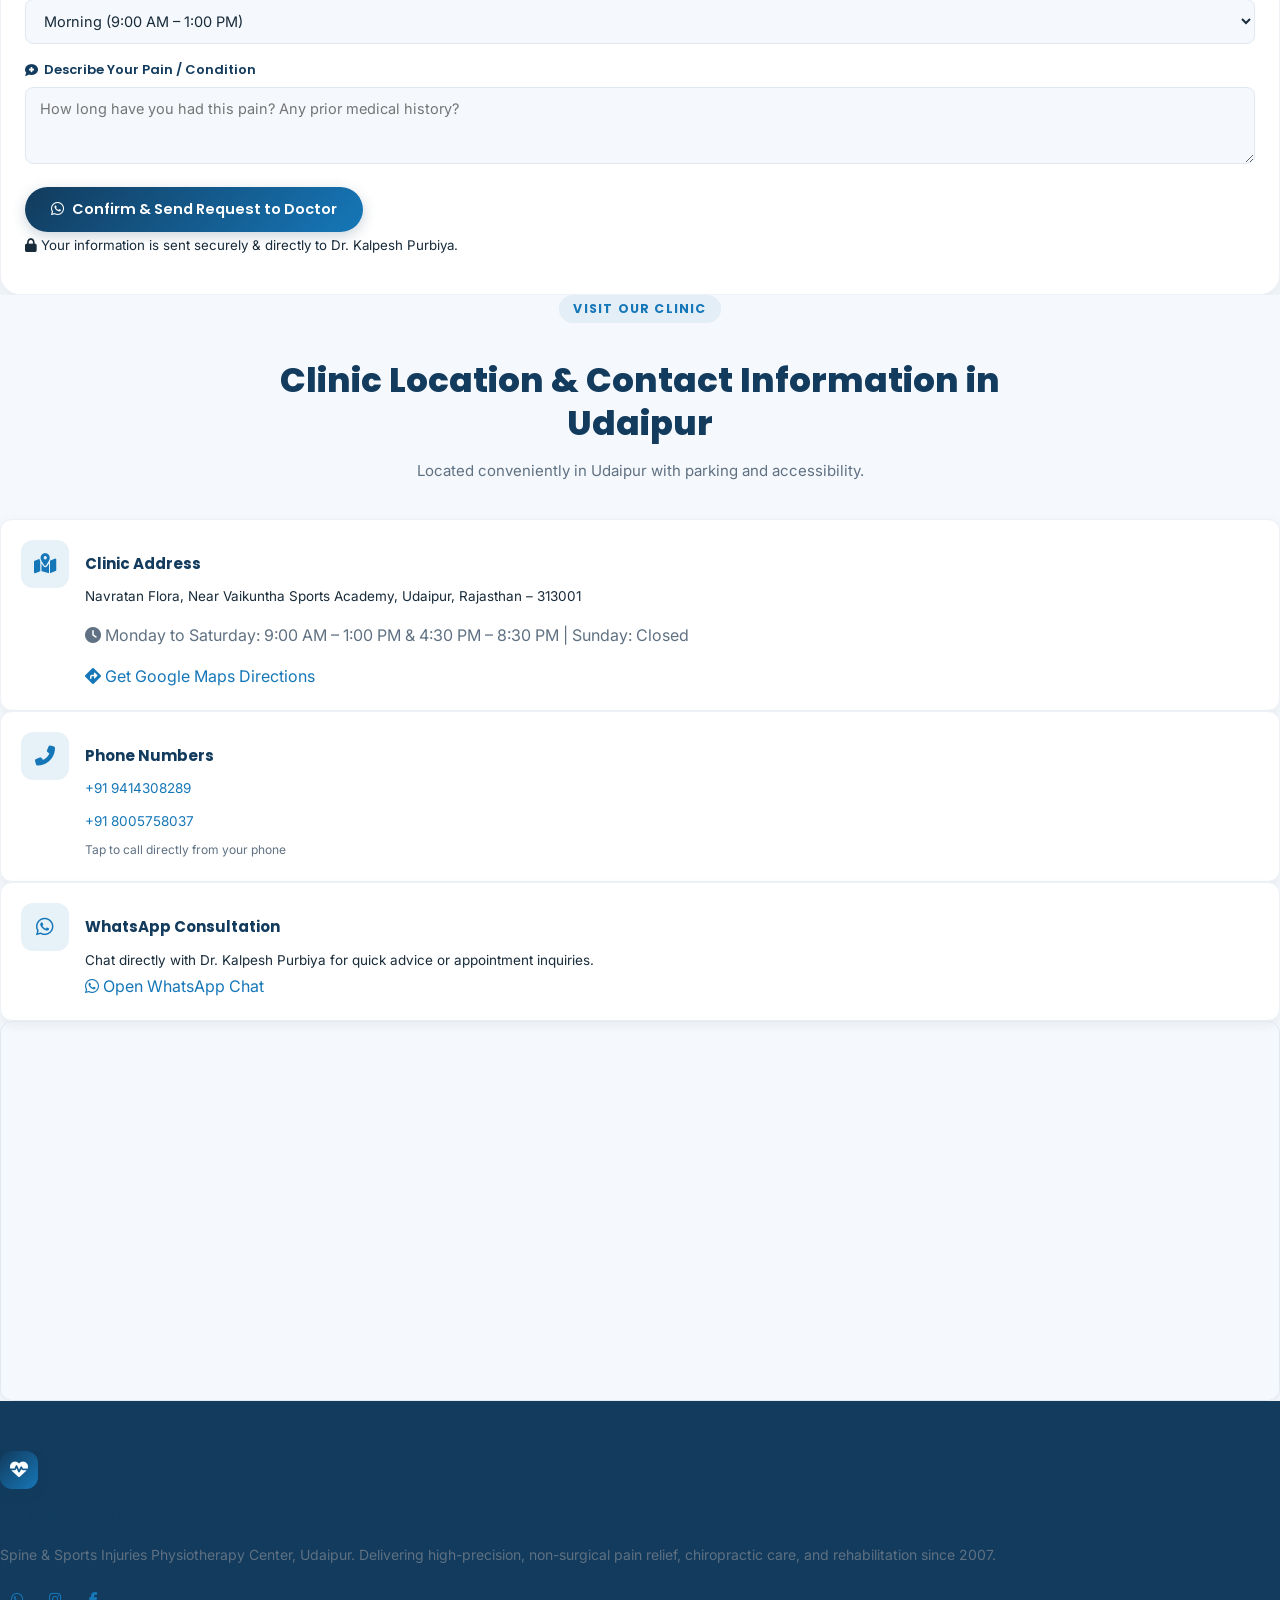
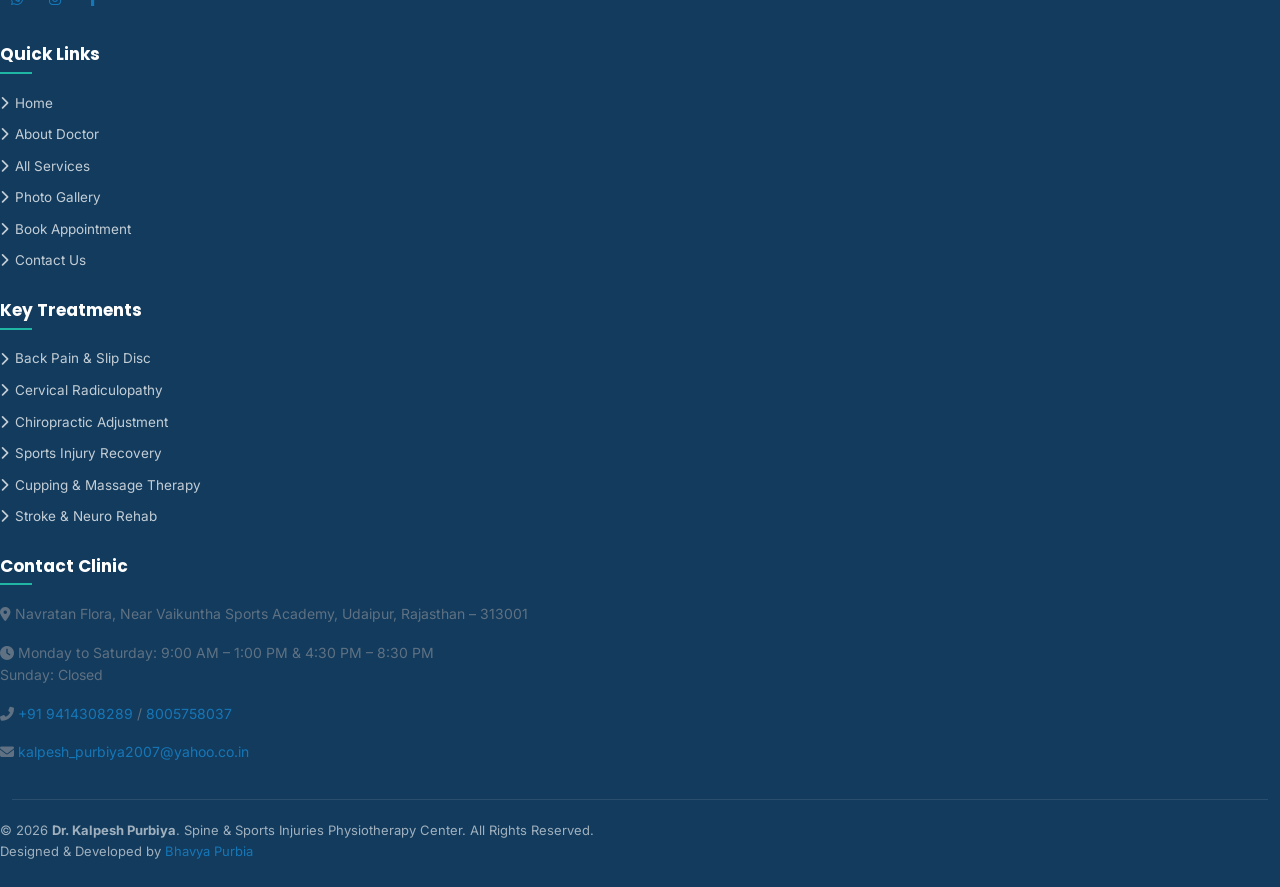
==== commit ade041eb: "feat(services): update treatment cards with high-definition clinical photos for all 9 physiotherapy " ====
--- a/index.html
+++ b/index.html
@@ -3,15 +3,15 @@
 
 <head>
     <meta charset="utf-8">
-    <title>Physiotherapist in Udaipur | Dr. Kalpesh Purbiya – Spine Specialist</title>
+    <title>Dr. Kalpesh Purbiya | Physiotherapist in Udaipur, Rajasthan</title>
     <meta name="viewport" content="width=device-width, initial-scale=1.0, maximum-scale=5.0">
-    <meta name="description" content="Dr. Kalpesh Purbiya is a leading physiotherapist and spine specialist in Udaipur with 19+ years experience in slip disc, back pain &amp; sports rehabilitation.">
+    <meta name="description" content="Visit Dr. Kalpesh Purbiya’s Spine &amp; Sports Injury Physiotherapy Center in Udaipur for physiotherapy, spine care, sports injury rehabilitation and personalized treatment.">
     <meta name="author" content="Dr. Kalpesh Purbiya">
     <link rel="canonical" href="https://drkalpeshpurbiya.in/">
 
     <!-- Open Graph for Social Sharing -->
-    <meta property="og:title" content="Physiotherapist in Udaipur | Dr. Kalpesh Purbiya">
-    <meta property="og:description" content="Specialized physiotherapy in Udaipur by Dr. Kalpesh Purbiya for spine and sports injury care, back pain, and slip disc rehabilitation.">
+    <meta property="og:title" content="Dr. Kalpesh Purbiya | Physiotherapist in Udaipur, Rajasthan">
+    <meta property="og:description" content="Visit Dr. Kalpesh Purbiya’s Spine &amp; Sports Injury Physiotherapy Center in Udaipur for physiotherapy, spine care, sports injury rehabilitation and personalized treatment.">
     <meta property="og:image" content="https://drkalpeshpurbiya.in/img/team-1.jpg">
     <meta property="og:type" content="website">
     <meta property="og:url" content="https://drkalpeshpurbiya.in/">
@@ -19,9 +19,17 @@
 
     <!-- Twitter Card -->
     <meta name="twitter:card" content="summary_large_image">
-    <meta name="twitter:title" content="Physiotherapist in Udaipur | Dr. Kalpesh Purbiya">
-    <meta name="twitter:description" content="Specialized physiotherapy in Udaipur by Dr. Kalpesh Purbiya for spine and sports injury care, back pain, and slip disc rehabilitation.">
+    <meta name="twitter:title" content="Dr. Kalpesh Purbiya | Physiotherapist in Udaipur, Rajasthan">
+    <meta name="twitter:description" content="Visit Dr. Kalpesh Purbiya’s Spine &amp; Sports Injury Physiotherapy Center in Udaipur for physiotherapy, spine care, sports injury rehabilitation and personalized treatment.">
     <meta name="twitter:image" content="https://drkalpeshpurbiya.in/img/team-1.jpg">
+
+    <!-- Favicon & Site Icons (Google Search & Browsers) -->
+    <link rel="icon" type="image/x-icon" href="/favicon.ico">
+    <link rel="icon" type="image/png" sizes="32x32" href="/img/favicon-32x32.png">
+    <link rel="icon" type="image/png" sizes="48x48" href="/img/favicon-48x48.png">
+    <link rel="icon" type="image/png" sizes="96x96" href="/img/favicon-96x96.png">
+    <link rel="icon" type="image/png" sizes="192x192" href="/img/favicon-192x192.png">
+    <link rel="apple-touch-icon" sizes="180x180" href="/img/apple-touch-icon.png">
 
     <!-- Google Web Fonts -->
     <link rel="preconnect" href="https://fonts.googleapis.com">
@@ -47,7 +55,7 @@
   "name": "Dr. Kalpesh Purbiya – Spine & Sports Injuries Physiotherapy Center",
   "alternateName": "Spine Therapy Center Dr Kalpesh Purbia",
   "url": "https://drkalpeshpurbiya.in/",
-  "logo": "https://drkalpeshpurbiya.in/img/logo.png",
+  "logo": "https://drkalpeshpurbiya.in/img/favicon-512x512.png",
   "image": "https://drkalpeshpurbiya.in/img/carousel-1.jpg",
   "description": "Premier physiotherapy and spine rehabilitation center in Udaipur led by Dr. Kalpesh Purbiya. Specialized non-surgical care for back pain, slip disc, sciatica, and sports injuries.",
   "telephone": [
@@ -609,7 +617,7 @@
                 <div class="col-md-6 col-lg-4 service-card-col" data-service-category="spine">
                     <div class="service-card">
                         <div class="service-card-img-wrap">
-                            <img src="img/service-3.jpg" alt="Back pain and slip disc rehabilitation treatment in Udaipur" width="400" height="300" loading="lazy" decoding="async">
+                            <img src="img/service-backpain.jpg" alt="Back pain and slip disc rehabilitation treatment in Udaipur" width="400" height="300" loading="lazy" decoding="async">
                             <div class="service-img-overlay"></div>
                             <span class="service-floating-tag">
                                 <i class="fas fa-shield-alt text-warning"></i> Non-Surgical Care
@@ -617,7 +625,7 @@
                             <a href="https://wa.me/919414308289?text=Hello%20Dr.%20Kalpesh,%20I%20want%20to%20consult%20regarding%20Back%20Pain%20and%20Slip%20Disc" class="service-floating-wa" target="_blank" title="WhatsApp Doctor">
                                 <i class="fab fa-whatsapp"></i> Chat
                             </a>
-                            <div class="service-img-caption">Dr. Kalpesh Purbiya • Spine Expert</div>
+                            <div class="service-img-caption">Dr. Kalpesh Purbiya • Spine Rehabilitation</div>
                             <div class="service-icon-badge">
                                 <i class="fas fa-bone"></i>
                             </div>
@@ -648,7 +656,7 @@
                 <div class="col-md-6 col-lg-4 service-card-col" data-service-category="chiro">
                     <div class="service-card">
                         <div class="service-card-img-wrap">
-                            <img src="img/service-2.jpg" alt="Physiotherapy and chiropractic care in Udaipur" width="400" height="300" loading="lazy" decoding="async">
+                            <img src="img/service-chiro.jpg" alt="Physiotherapy and chiropractic care in Udaipur" width="400" height="300" loading="lazy" decoding="async">
                             <div class="service-img-overlay"></div>
                             <span class="service-floating-tag">
                                 <i class="fas fa-award text-warning"></i> 1st in Udaipur
@@ -656,7 +664,7 @@
                             <a href="https://wa.me/919414308289?text=Hello%20Dr.%20Kalpesh,%20I%20want%20to%20consult%20regarding%20Chiropractic%20Treatment" class="service-floating-wa" target="_blank" title="WhatsApp Doctor">
                                 <i class="fab fa-whatsapp"></i> Chat
                             </a>
-                            <div class="service-img-caption">Chiropractic Spine Adjustment</div>
+                            <div class="service-img-caption">Precision Chiropractic Spinal Adjustment</div>
                             <div class="service-icon-badge">
                                 <i class="fas fa-hand-holding-medical"></i>
                             </div>
@@ -687,7 +695,7 @@
                 <div class="col-md-6 col-lg-4 service-card-col" data-service-category="sports">
                     <div class="service-card">
                         <div class="service-card-img-wrap">
-                            <img src="img/service-6.jpg" alt="Sports injury physiotherapy and rehabilitation in Udaipur" width="400" height="300" loading="lazy" decoding="async">
+                            <img src="img/service-sports.jpg" alt="Sports injury physiotherapy and rehabilitation in Udaipur" width="400" height="300" loading="lazy" decoding="async">
                             <div class="service-img-overlay"></div>
                             <span class="service-floating-tag">
                                 <i class="fas fa-running text-success"></i> Athletic Recovery
@@ -695,7 +703,7 @@
                             <a href="https://wa.me/919414308289?text=Hello%20Dr.%20Kalpesh,%20I%20want%20to%20consult%20regarding%20Sports%20Injury%20Rehab" class="service-floating-wa" target="_blank" title="WhatsApp Doctor">
                                 <i class="fab fa-whatsapp"></i> Chat
                             </a>
-                            <div class="service-img-caption">Ligament & Muscle Rehab</div>
+                            <div class="service-img-caption">Sports Injury &amp; Knee Rehabilitation</div>
                             <div class="service-icon-badge">
                                 <i class="fas fa-running"></i>
                             </div>
@@ -726,7 +734,7 @@
                 <div class="col-md-6 col-lg-4 service-card-col" data-service-category="therapy">
                     <div class="service-card">
                         <div class="service-card-img-wrap">
-                            <img src="img/service-7.jpeg" alt="Cupping therapy and myofascial release treatment in Udaipur" width="400" height="300" loading="lazy" decoding="async">
+                            <img src="img/service-cupping.jpg" alt="Cupping therapy and myofascial release treatment in Udaipur" width="400" height="300" loading="lazy" decoding="async">
                             <div class="service-img-overlay"></div>
                             <span class="service-floating-tag">
                                 <i class="fas fa-spa text-danger"></i> Deep Detox
@@ -734,13 +742,13 @@
                             <a href="https://wa.me/919414308289?text=Hello%20Dr.%20Kalpesh,%20I%20want%20to%20consult%20regarding%20Cupping%20Therapy" class="service-floating-wa" target="_blank" title="WhatsApp Doctor">
                                 <i class="fab fa-whatsapp"></i> Chat
                             </a>
-                            <div class="service-img-caption">Myofascial Decompression</div>
+                            <div class="service-img-caption">Clinical Vacuum Cupping Therapy</div>
                             <div class="service-icon-badge">
                                 <i class="fas fa-spa"></i>
                             </div>
                         </div>
                         <div class="service-card-body">
-                            <h3 class="service-card-title">Cupping & Myofascial Therapy</h3>
+                            <h3 class="service-card-title">Cupping &amp; Myofascial Therapy</h3>
                             <p class="service-card-text">
                                 Negative-pressure suction therapy to release stubborn trigger points, draw away muscle congestion, enhance micro-circulation, and relieve pain.
                             </p>
@@ -765,7 +773,7 @@
                 <div class="col-md-6 col-lg-4 service-card-col" data-service-category="therapy">
                     <div class="service-card">
                         <div class="service-card-img-wrap">
-                            <img src="img/service-1.jpg" alt="Medical massage therapy for pain relief in Udaipur" width="400" height="300" loading="lazy" decoding="async">
+                            <img src="img/service-massage.jpg" alt="Medical massage therapy for pain relief in Udaipur" width="400" height="300" loading="lazy" decoding="async">
                             <div class="service-img-overlay"></div>
                             <span class="service-floating-tag">
                                 <i class="fas fa-hands text-primary"></i> Manual Therapy
@@ -773,7 +781,7 @@
                             <a href="https://wa.me/919414308289?text=Hello%20Dr.%20Kalpesh,%20I%20want%20to%20consult%20regarding%20Massage%20Therapy" class="service-floating-wa" target="_blank" title="WhatsApp Doctor">
                                 <i class="fab fa-whatsapp"></i> Chat
                             </a>
-                            <div class="service-img-caption">Soft Tissue Manipulation</div>
+                            <div class="service-img-caption">Medical Deep Tissue &amp; Soft Tissue Release</div>
                             <div class="service-icon-badge">
                                 <i class="fas fa-hands"></i>
                             </div>
@@ -804,7 +812,7 @@
                 <div class="col-md-6 col-lg-4 service-card-col" data-service-category="posture">
                     <div class="service-card">
                         <div class="service-card-img-wrap">
-                            <img src="img/service-5.jpeg" alt="Work and postural injury physiotherapy rehabilitation in Udaipur" width="400" height="300" loading="lazy" decoding="async">
+                            <img src="img/service-posture.jpg" alt="Work and postural injury physiotherapy rehabilitation in Udaipur" width="400" height="300" loading="lazy" decoding="async">
                             <div class="service-img-overlay"></div>
                             <span class="service-floating-tag">
                                 <i class="fas fa-laptop-medical text-secondary"></i> Desk Ergonomics
@@ -812,7 +820,7 @@
                             <a href="https://wa.me/919414308289?text=Hello%20Dr.%20Kalpesh,%20I%20want%20to%20consult%20regarding%20Work%20and%20Posture%20Injuries" class="service-floating-wa" target="_blank" title="WhatsApp Doctor">
                                 <i class="fab fa-whatsapp"></i> Chat
                             </a>
-                            <div class="service-img-caption">Ergonomic Posture Care</div>
+                            <div class="service-img-caption">Postural Correction &amp; Ergonomic Alignment</div>
                             <div class="service-icon-badge">
                                 <i class="fas fa-laptop-medical"></i>
                             </div>
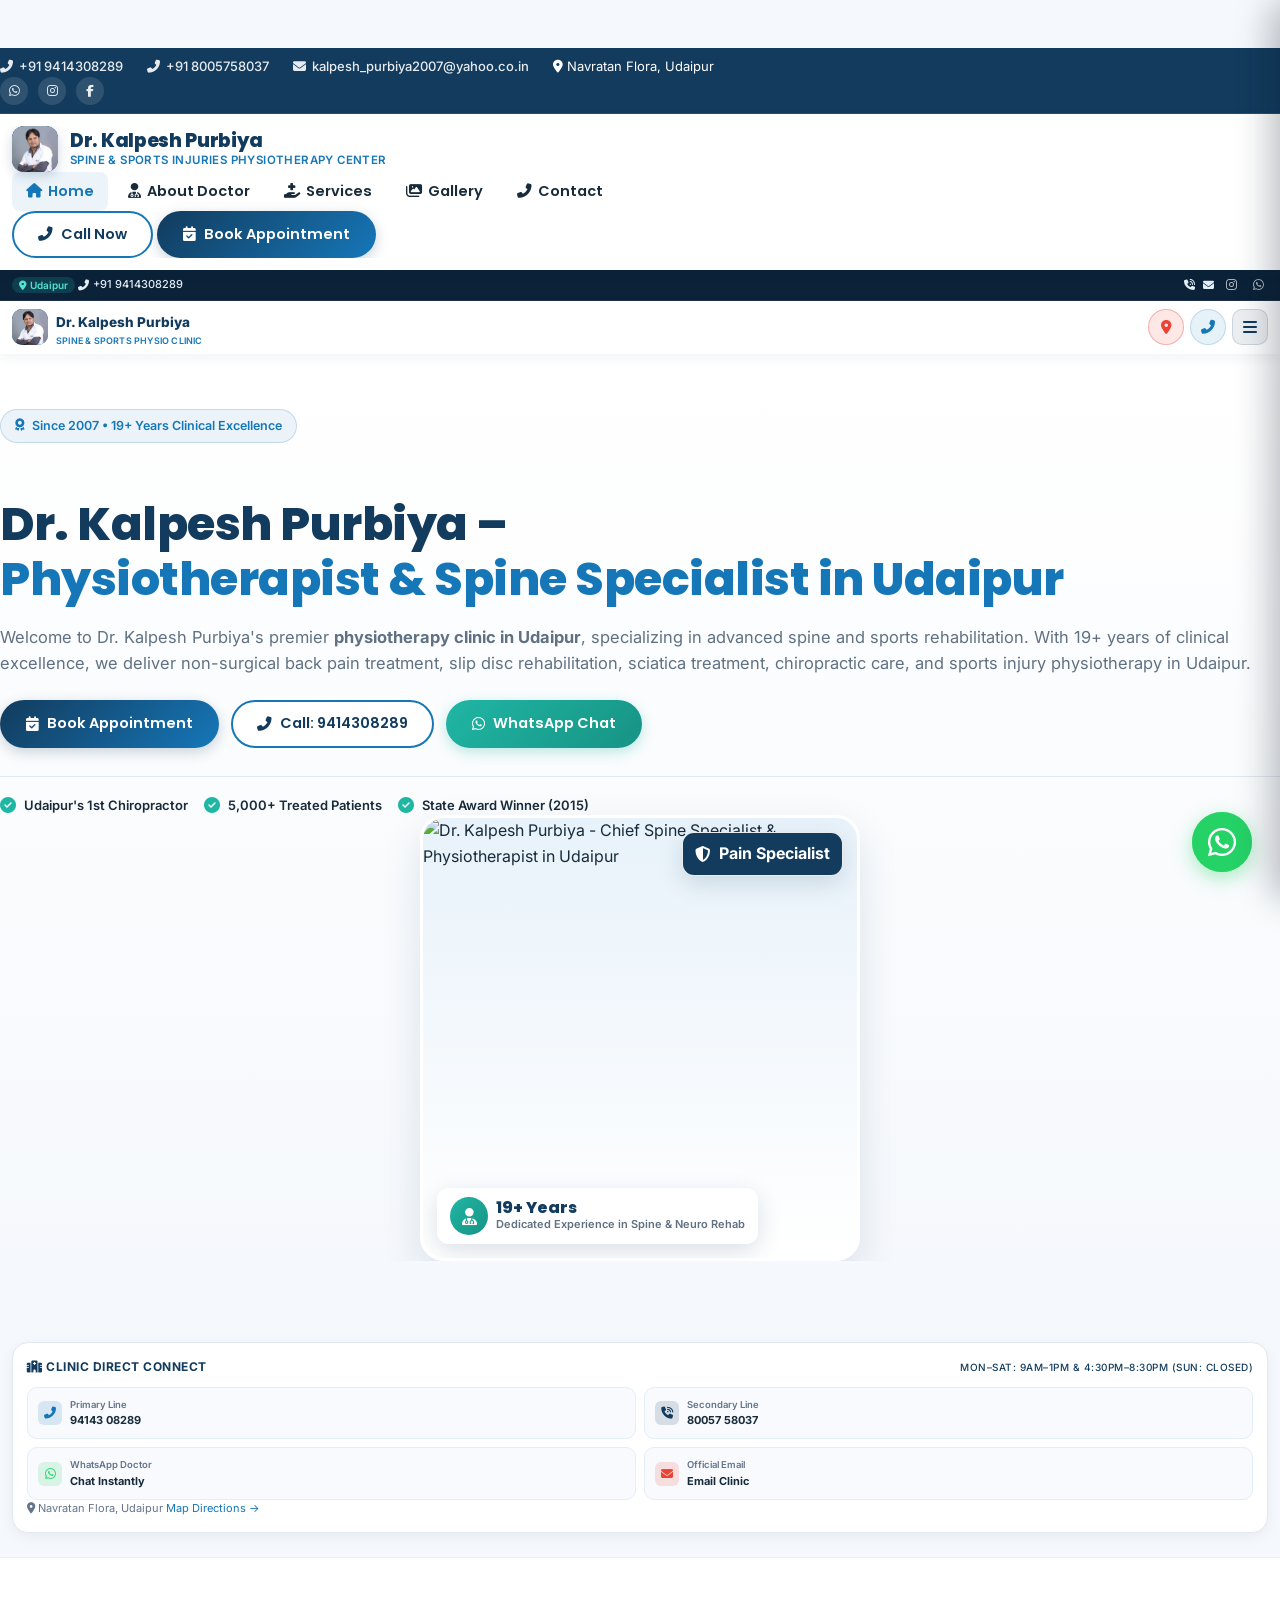
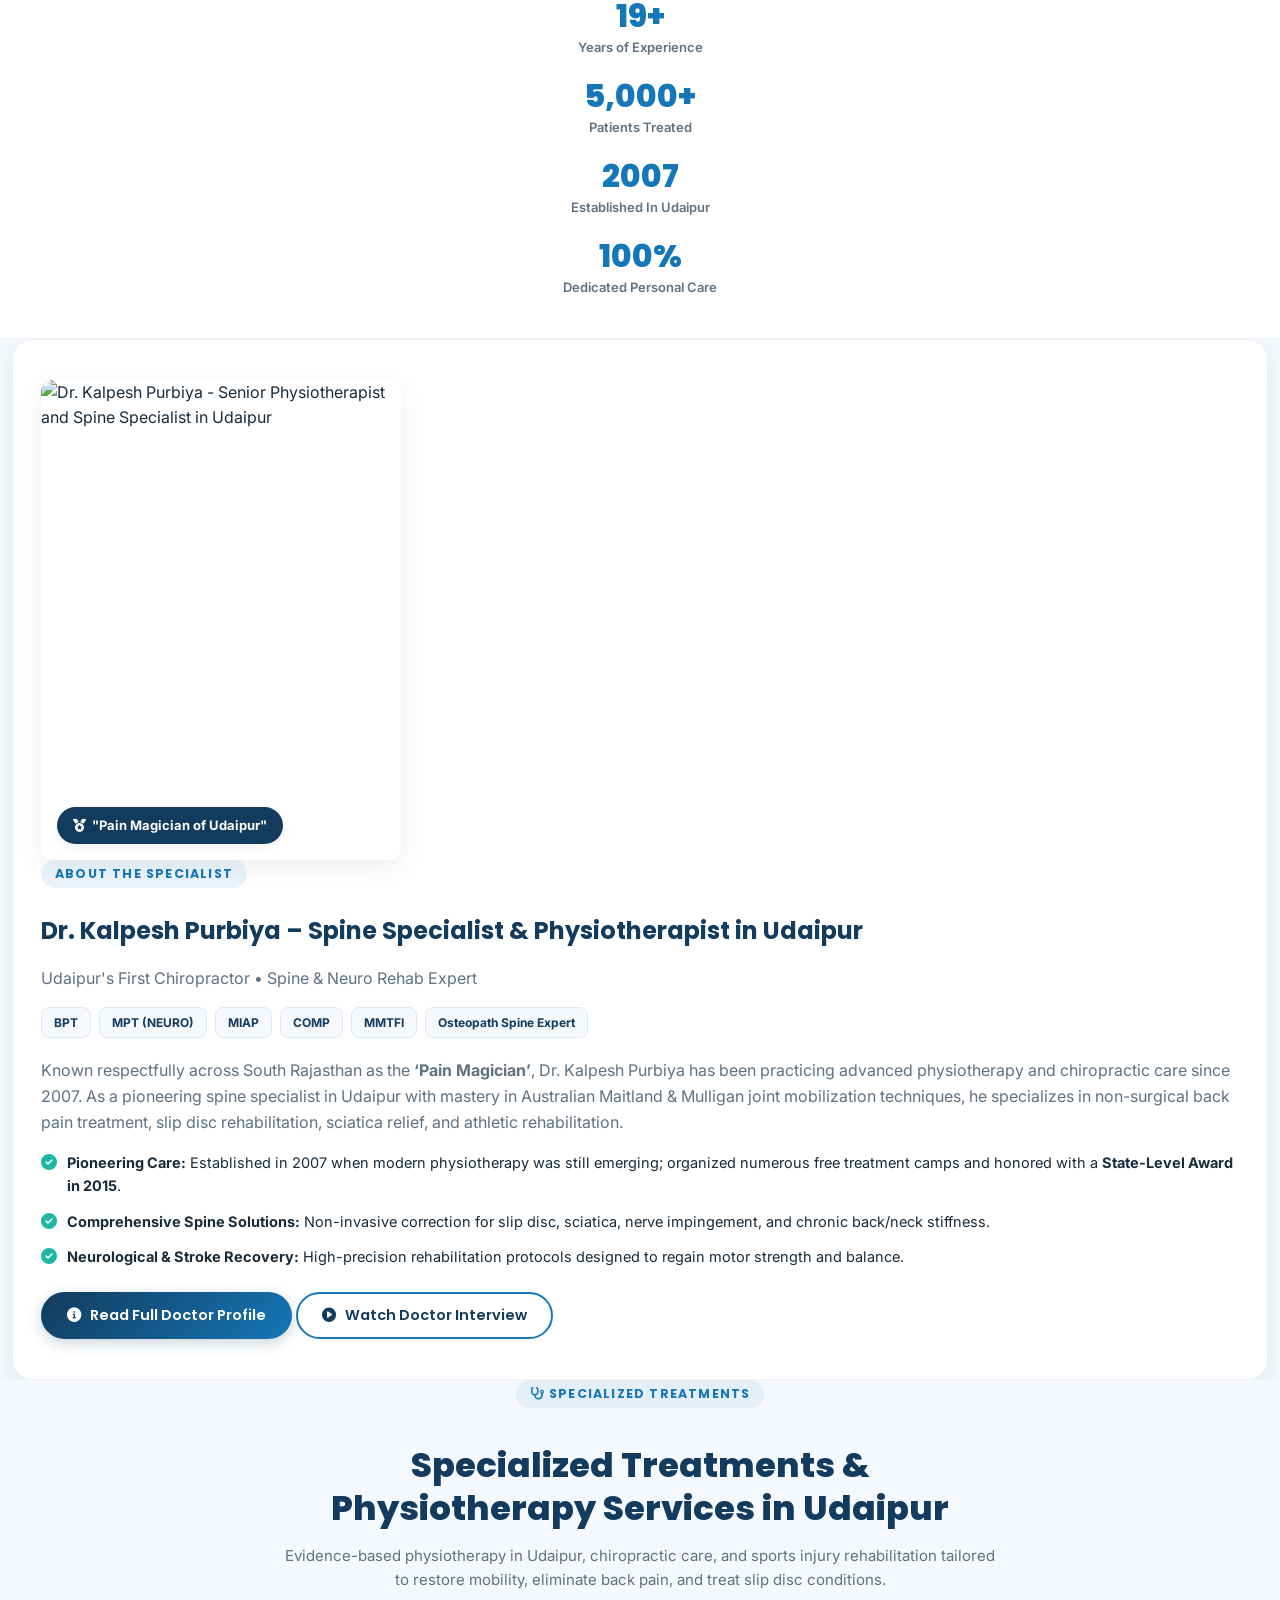
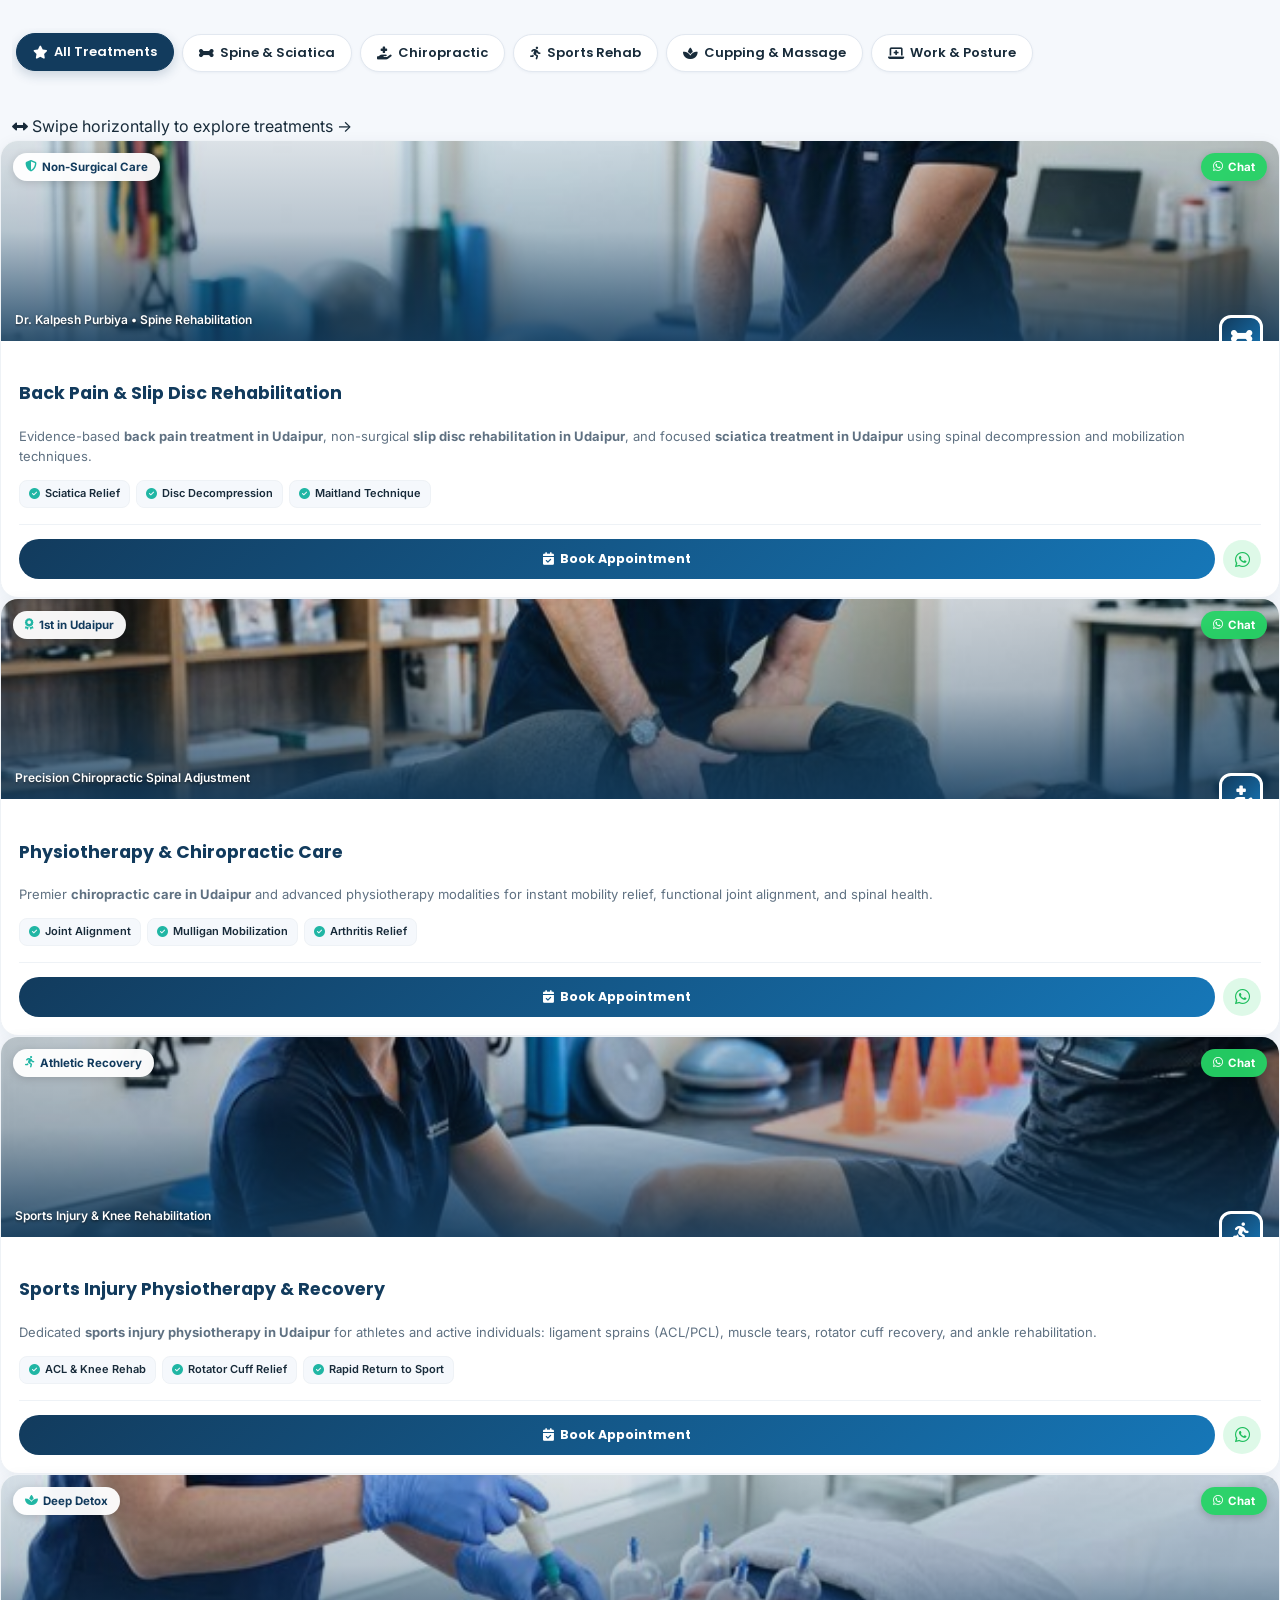
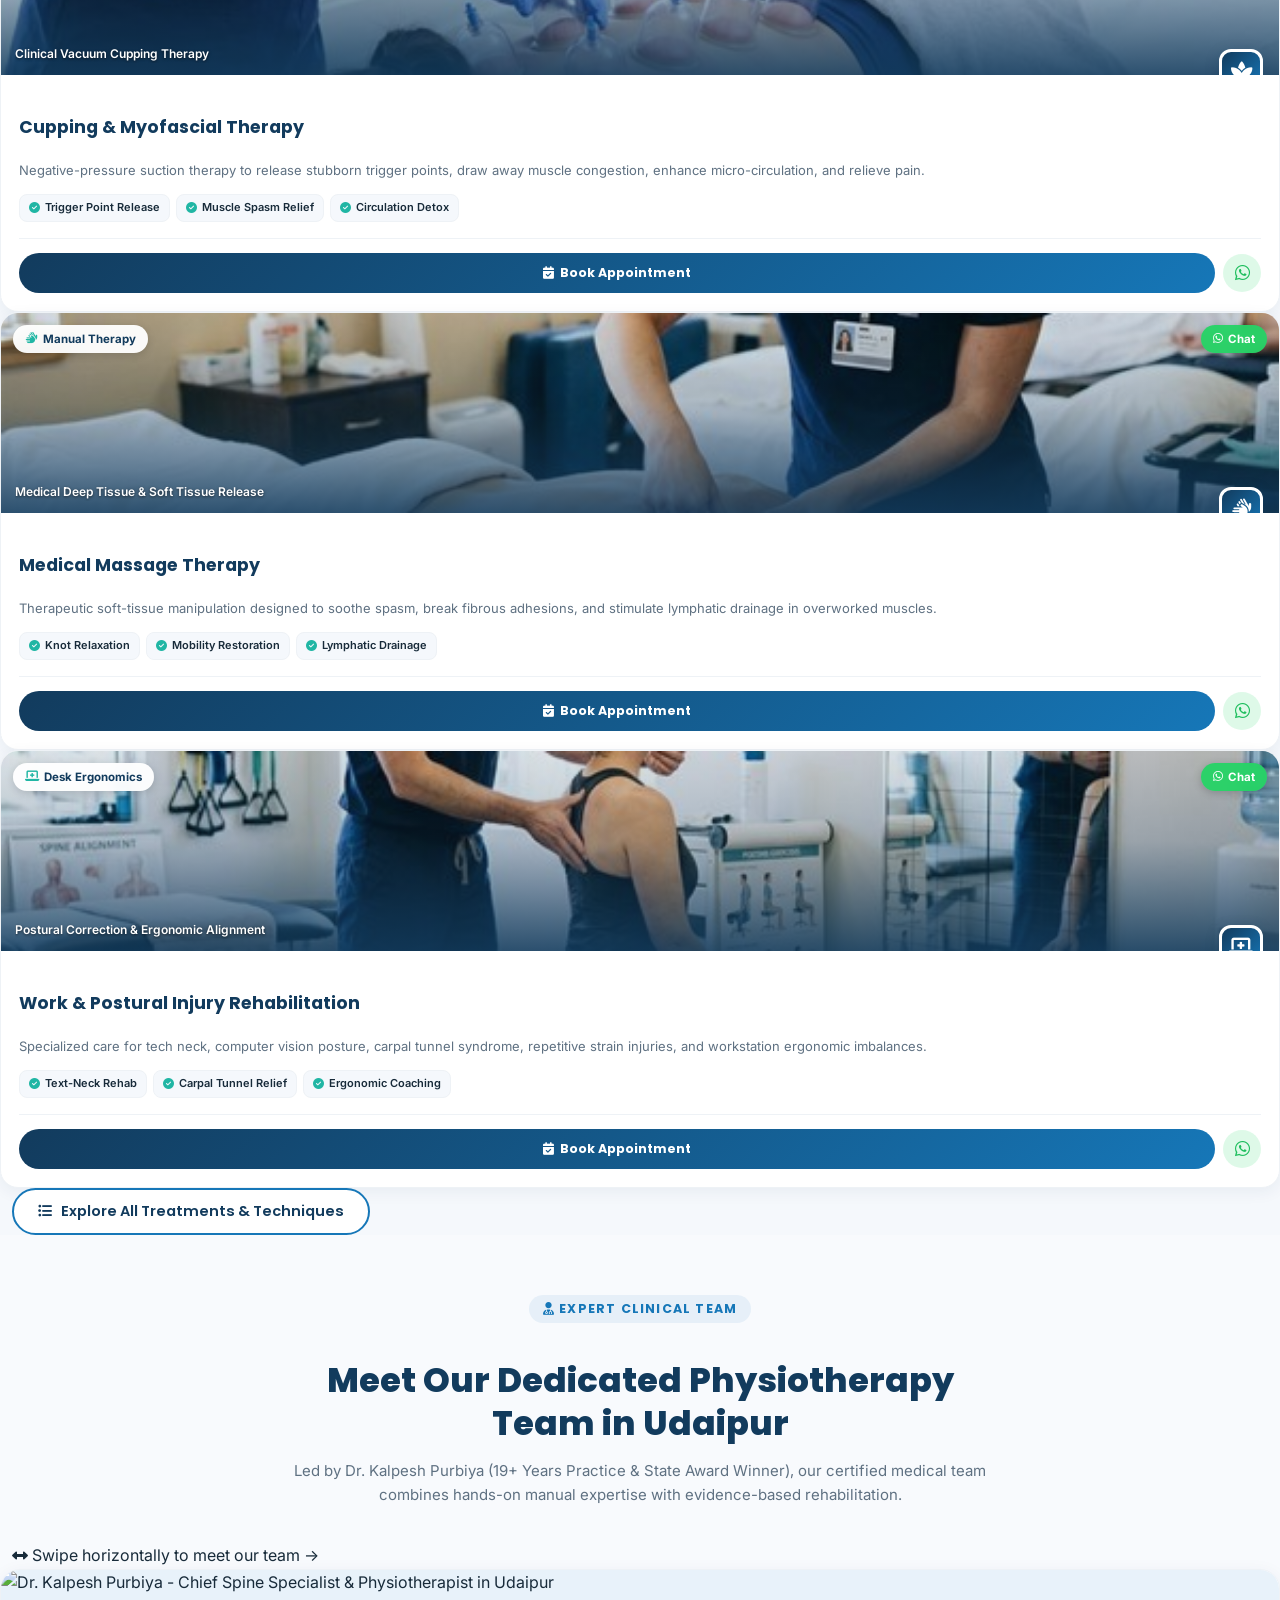
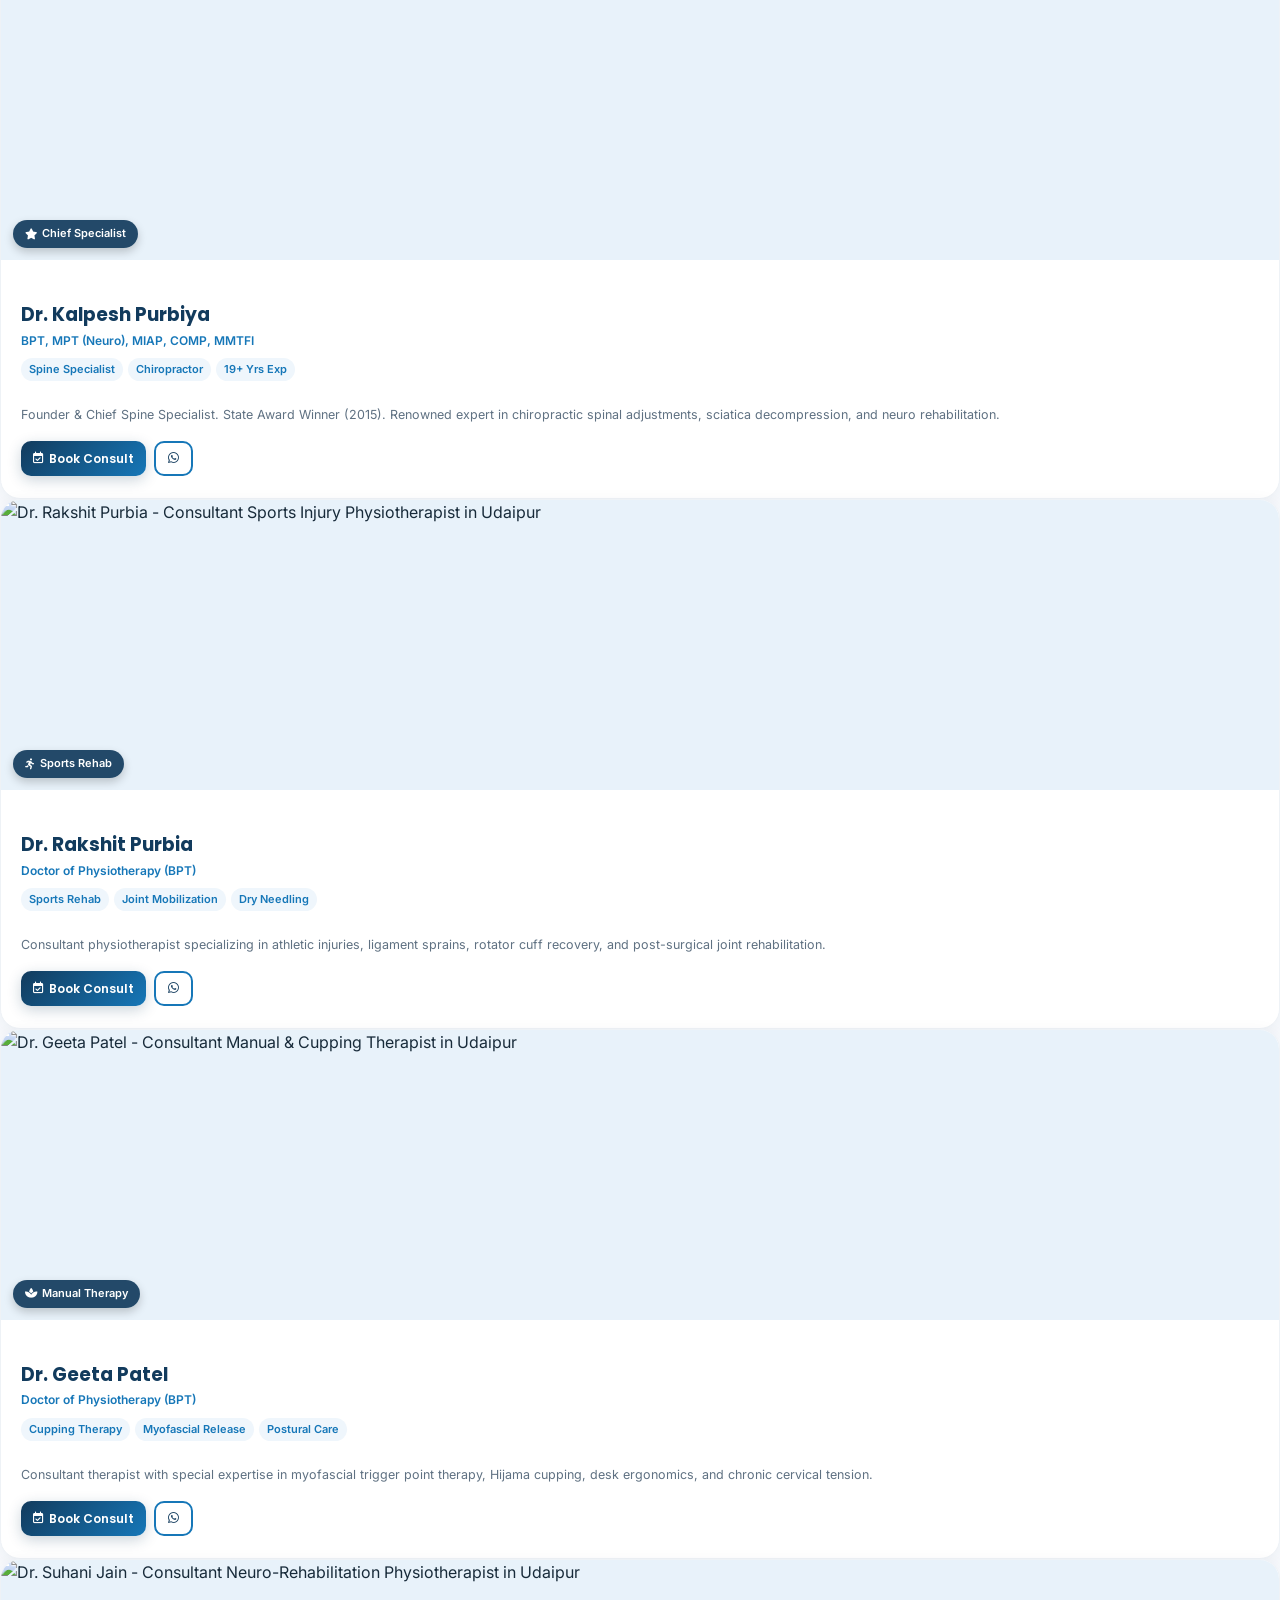
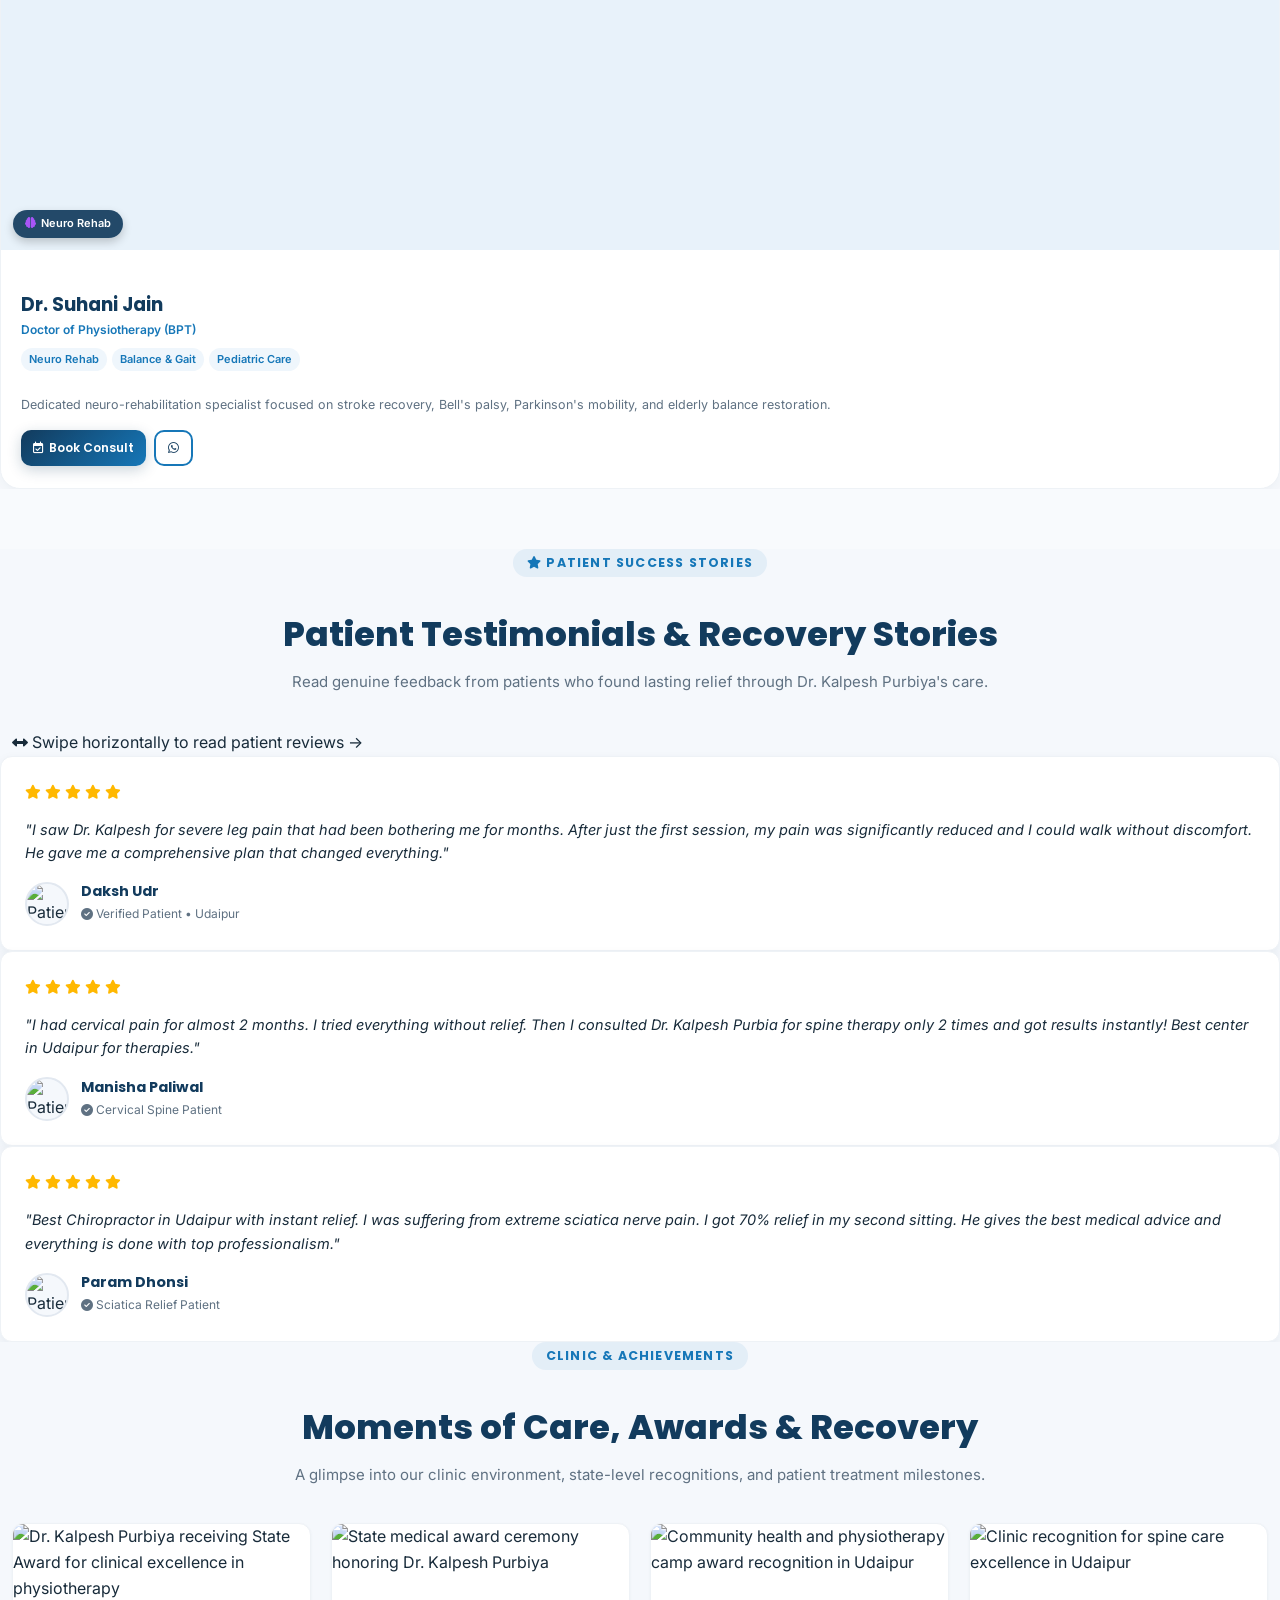
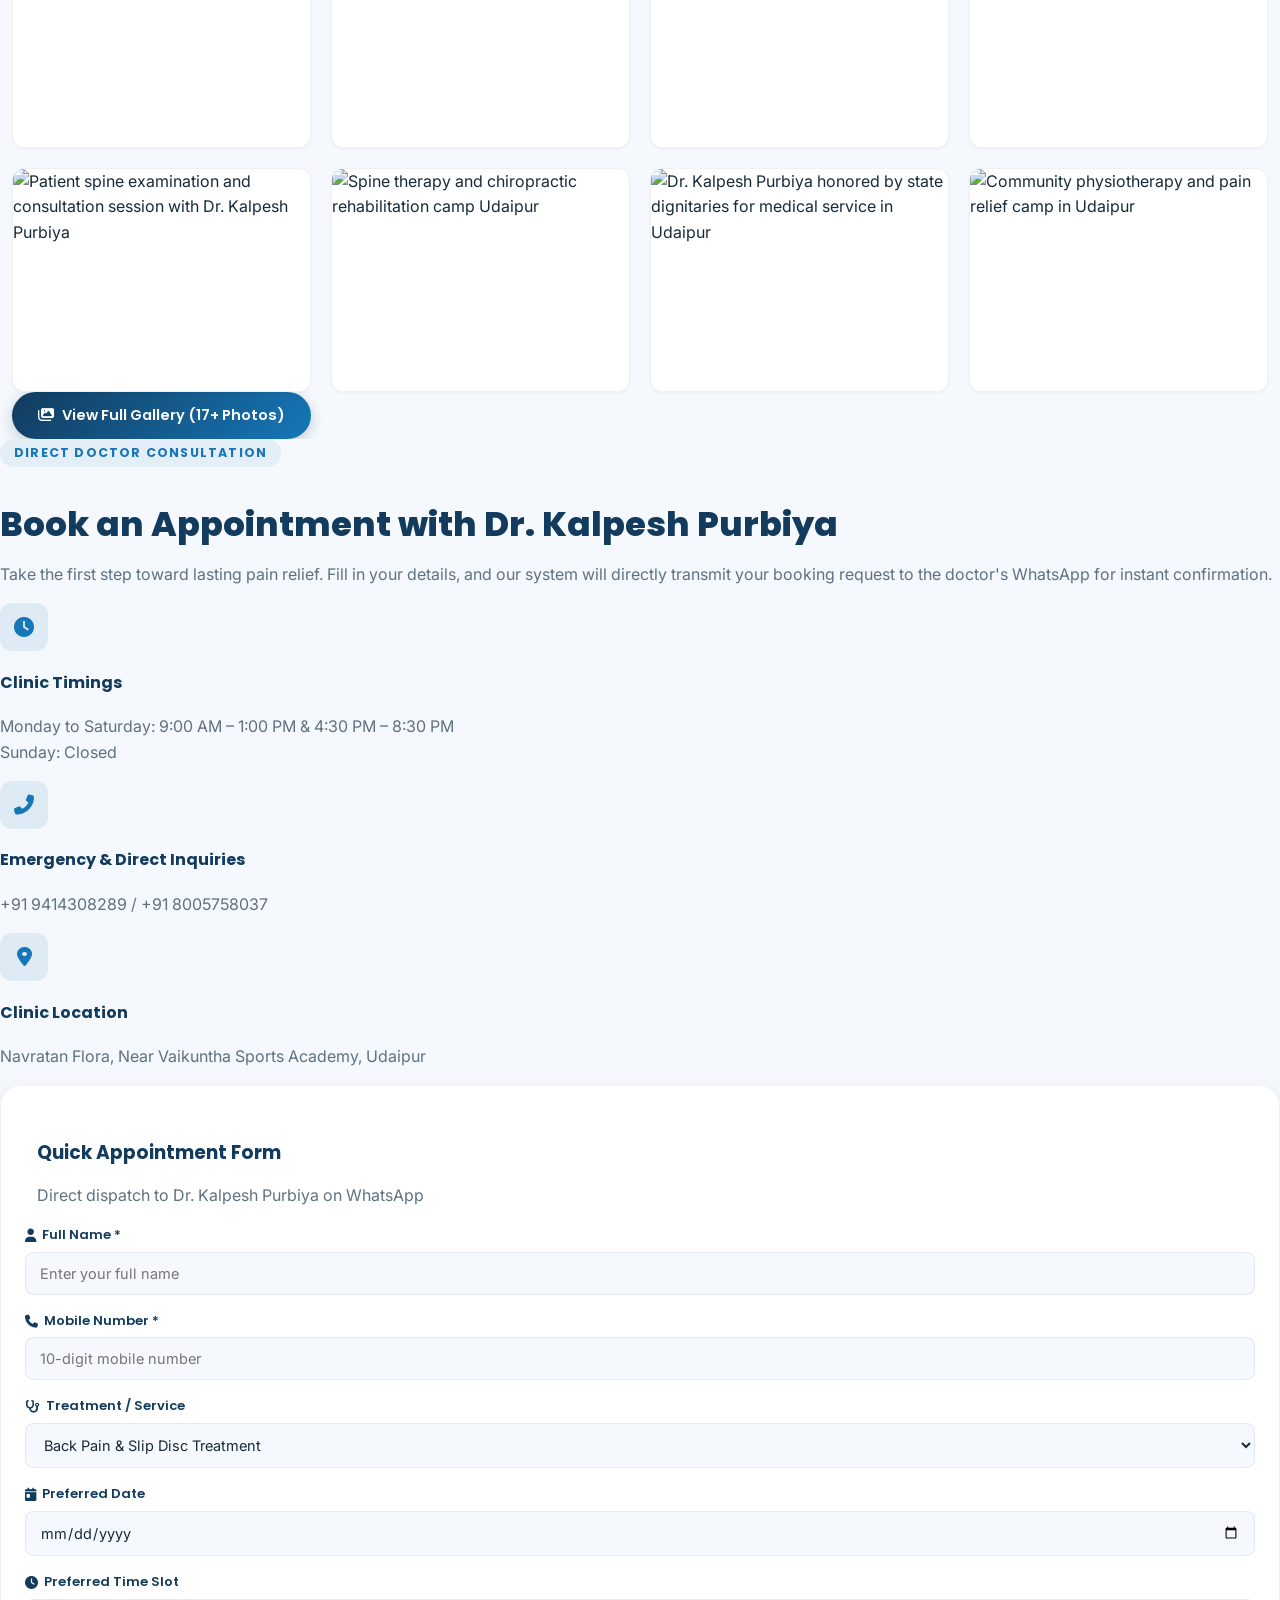
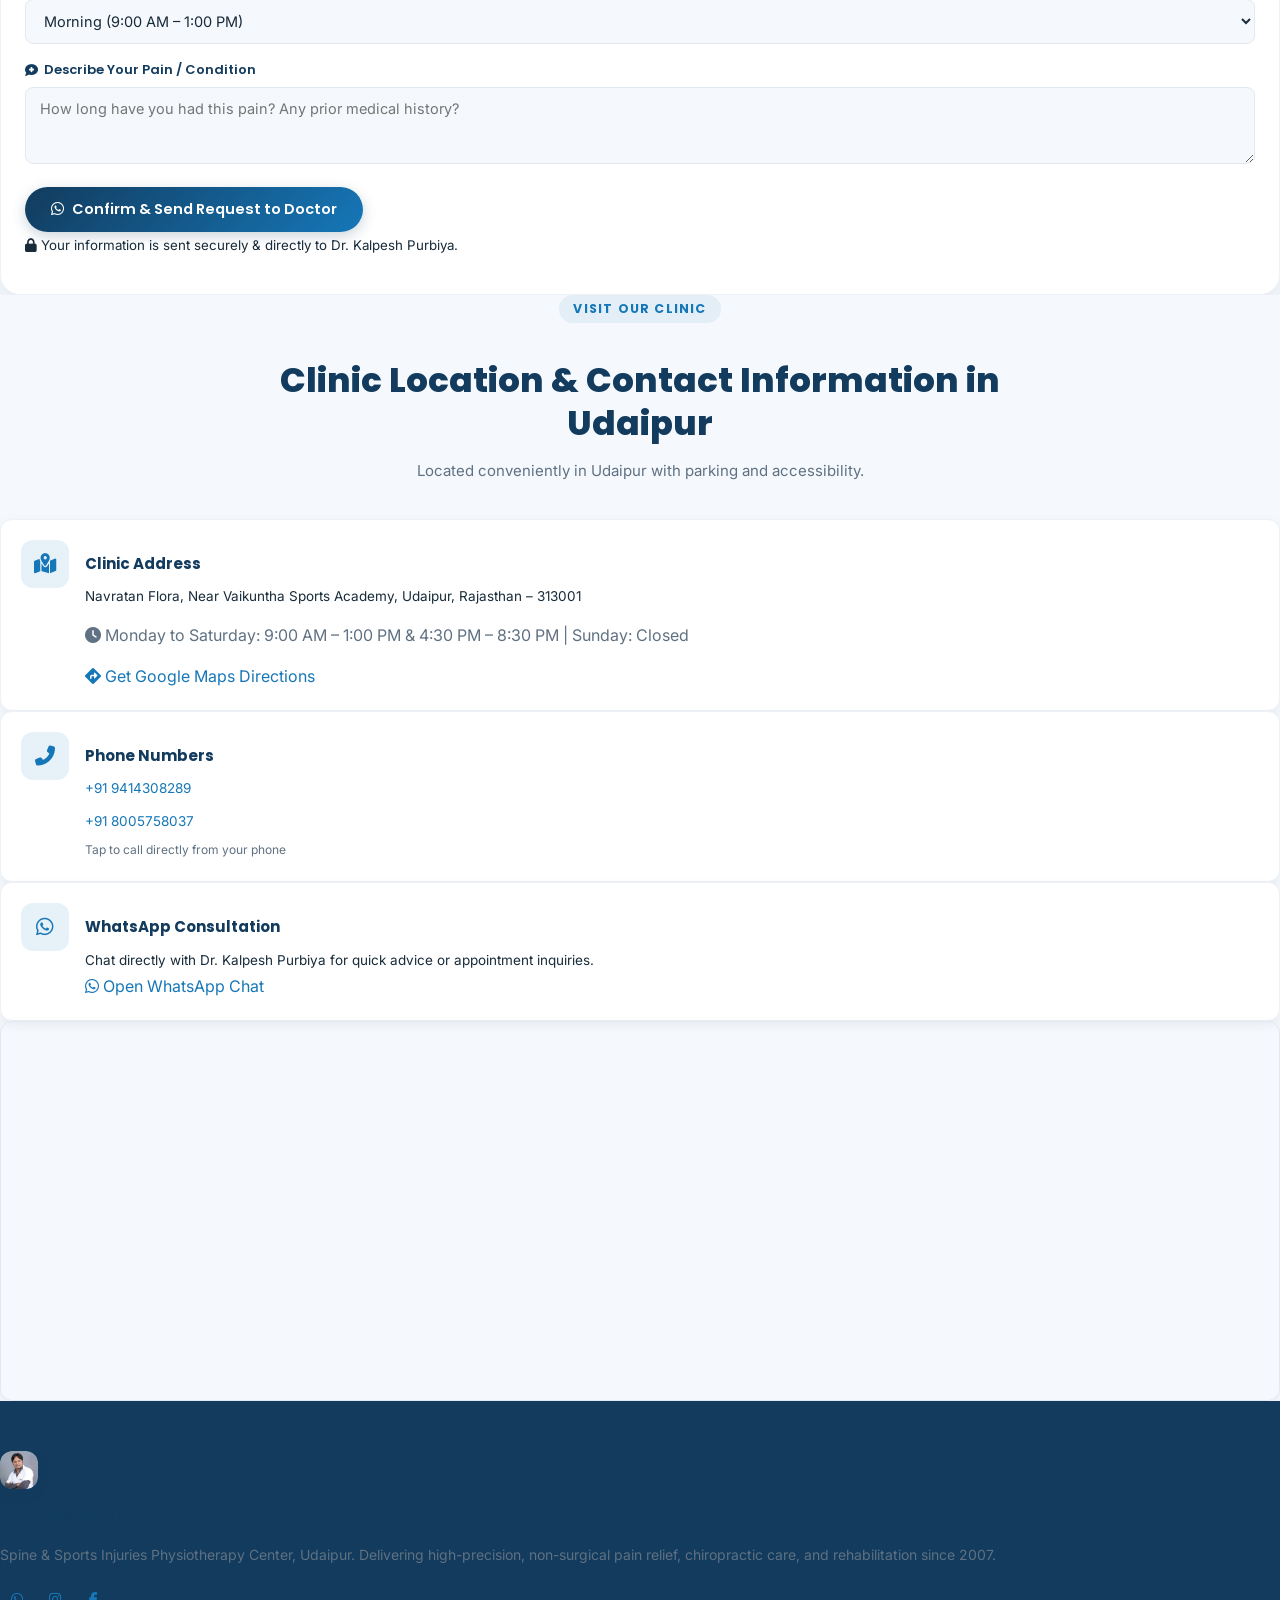
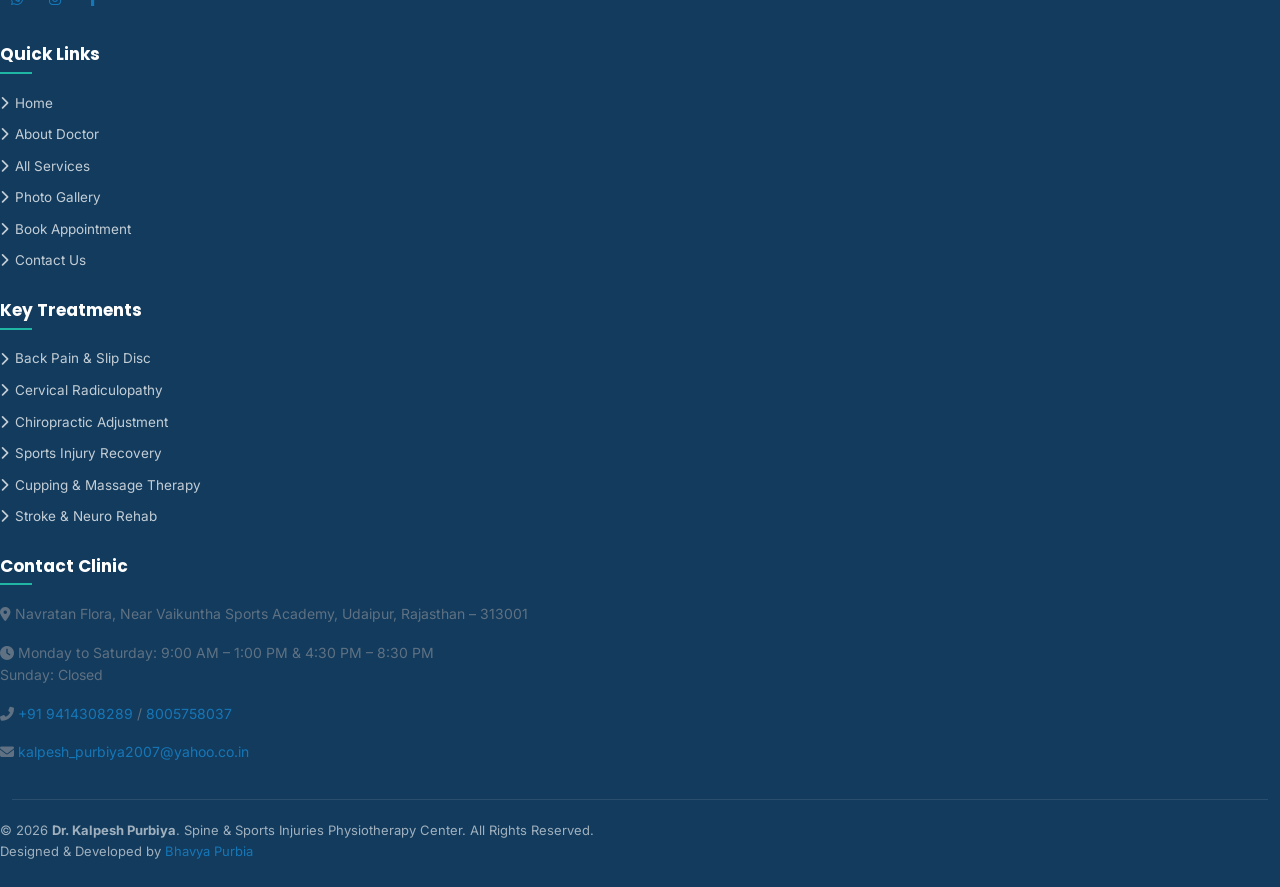
==== commit df782d02: "feat(branding): update website logo and favicon suite to Dr. Kalpesh Purbiya official portrait" ====
--- a/index.html
+++ b/index.html
@@ -55,7 +55,7 @@
   "name": "Dr. Kalpesh Purbiya – Spine & Sports Injuries Physiotherapy Center",
   "alternateName": "Spine Therapy Center Dr Kalpesh Purbia",
   "url": "https://drkalpeshpurbiya.in/",
-  "logo": "https://drkalpeshpurbiya.in/img/favicon-512x512.png",
+  "logo": "https://drkalpeshpurbiya.in/img/logo.png",
   "image": "https://drkalpeshpurbiya.in/img/carousel-1.jpg",
   "description": "Premier physiotherapy and spine rehabilitation center in Udaipur led by Dr. Kalpesh Purbiya. Specialized non-surgical care for back pain, slip disc, sciatica, and sports injuries.",
   "telephone": [
@@ -170,7 +170,7 @@
                 <!-- Clinic Branding -->
                 <a href="index.html" class="clinic-brand">
                     <div class="brand-icon">
-                        <i class="fas fa-heartbeat"></i>
+                        <img src="img/logo.png" alt="Dr. Kalpesh Purbiya Logo" class="brand-logo-img">
                     </div>
                     <div class="brand-text">
                         <span class="brand-title">Dr. Kalpesh Purbiya</span>
@@ -212,7 +212,7 @@
         <div class="mobile-drawer-header">
             <div class="d-flex align-items-center gap-2">
                 <div class="drawer-brand-avatar">
-                    <img src="img/drkp.jpeg" alt="Dr. Kalpesh Purbiya" width="46" height="46" class="w-100 h-100 rounded-circle" style="object-fit: cover; object-position: center 20%;">
+                    <img src="img/logo.png" alt="Dr. Kalpesh Purbiya Logo" class="w-100 h-100 rounded-circle" style="object-fit: cover; object-position: center 10%;">
                     <span class="drawer-online-dot"></span>
                 </div>
                 <div class="drawer-brand-info">
@@ -335,7 +335,7 @@
 <header class="mobile-header d-lg-none">
         <a href="index.html" class="mobile-brand">
             <div class="mobile-brand-icon">
-                <i class="fas fa-heartbeat"></i>
+                <img src="img/logo.png" alt="Dr. Kalpesh Purbiya Logo" class="brand-logo-img">
             </div>
             <div>
                 <span class="mobile-brand-title">Dr. Kalpesh Purbiya</span>
@@ -1386,8 +1386,8 @@
             <div class="row g-4">
                 <div class="col-lg-4 col-md-6">
                     <div class="d-flex align-items-center gap-2 mb-3">
-                        <div class="brand-icon" style="width: 38px; height: 38px; font-size: 18px;">
-                            <i class="fas fa-heartbeat"></i>
+                        <div class="brand-icon" style="width: 38px; height: 38px;">
+                            <img src="img/logo.png" alt="Dr. Kalpesh Purbiya Logo" class="brand-logo-img">
                         </div>
                         <h4 class="h5 text-white mb-0">Dr. Kalpesh Purbiya</h4>
                     </div>
--- a/css/style.css
+++ b/css/style.css
@@ -195,6 +195,17 @@
     font-size: 22px;
     box-shadow: 0 4px 12px rgba(18, 59, 93, 0.2);
     flex-shrink: 0;
+    overflow: hidden;
+    padding: 0;
+}
+
+.brand-logo-img {
+    width: 100%;
+    height: 100%;
+    object-fit: cover;
+    object-position: center 10%;
+    border-radius: inherit;
+    display: block;
 }
 
 .brand-text {
@@ -296,6 +307,8 @@
     justify-content: center;
     font-size: 16px;
     flex-shrink: 0;
+    overflow: hidden;
+    padding: 0;
 }
 
 .mobile-brand-title {
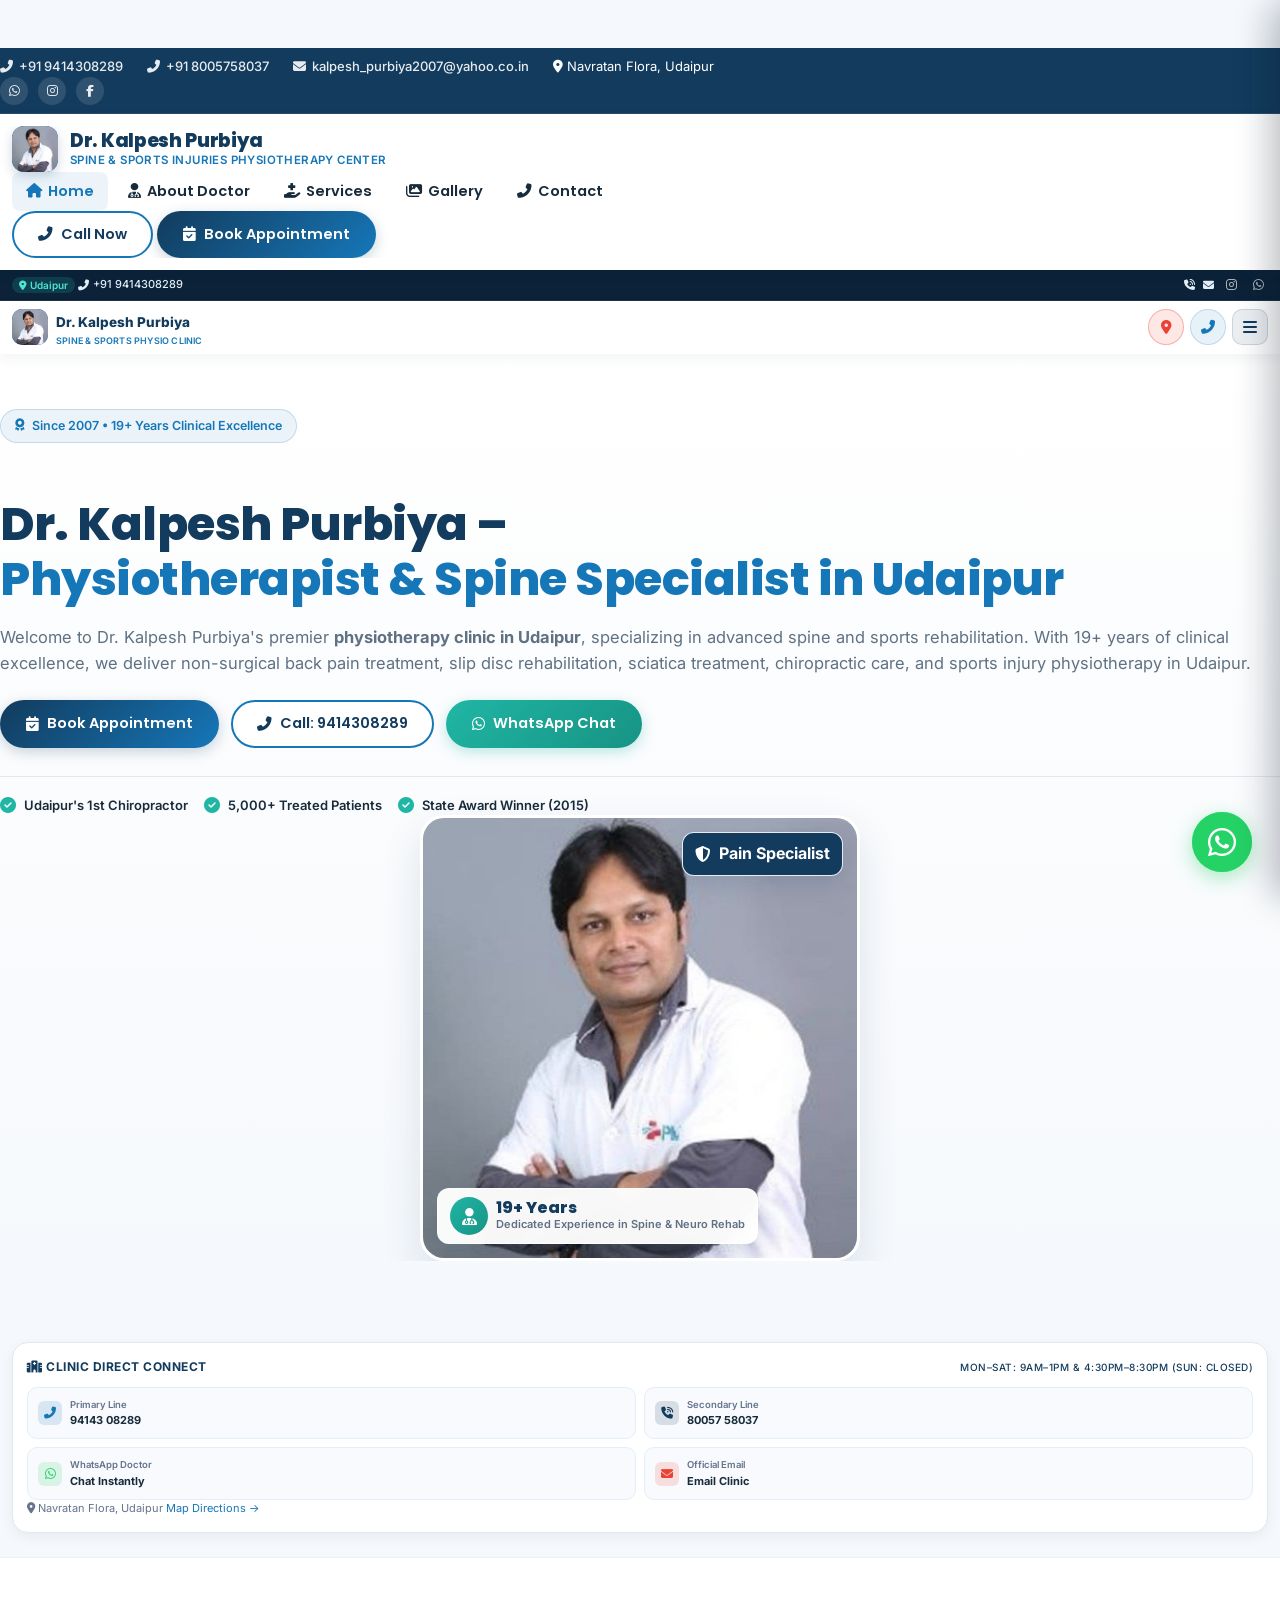
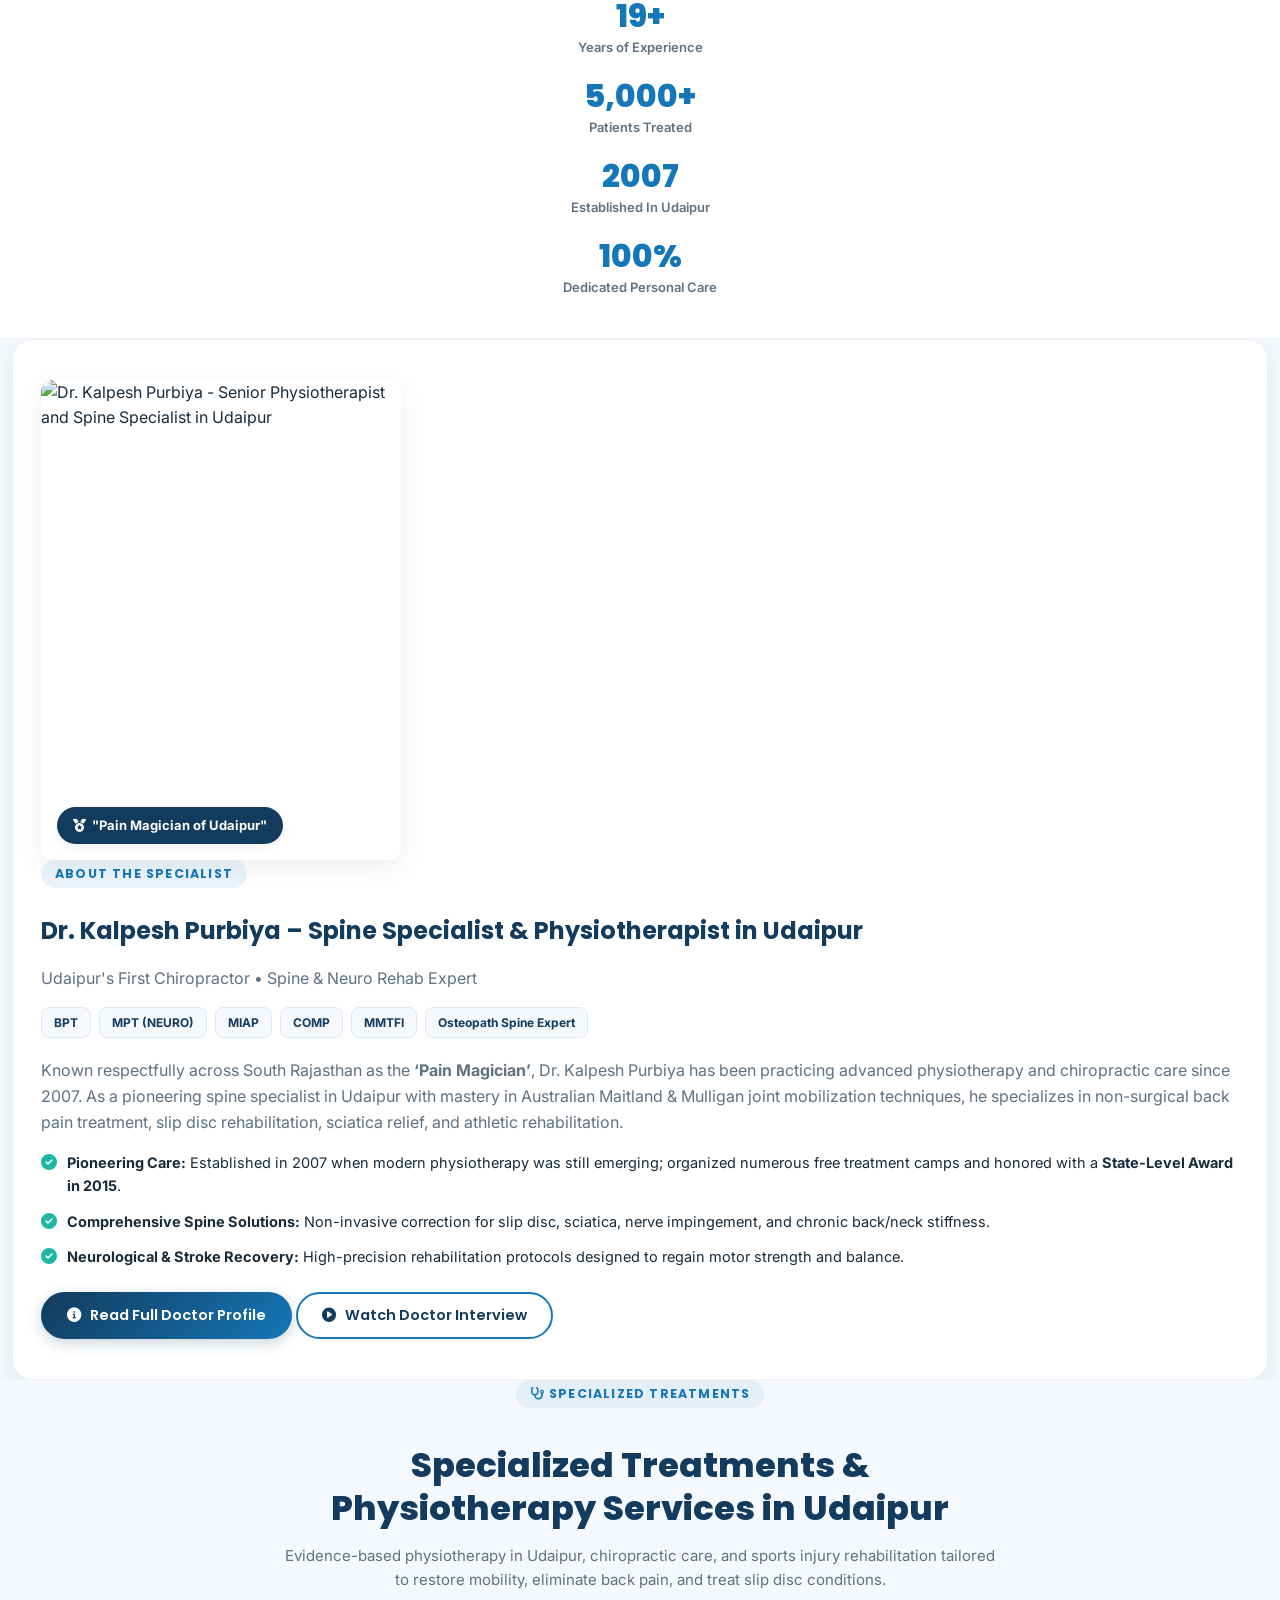
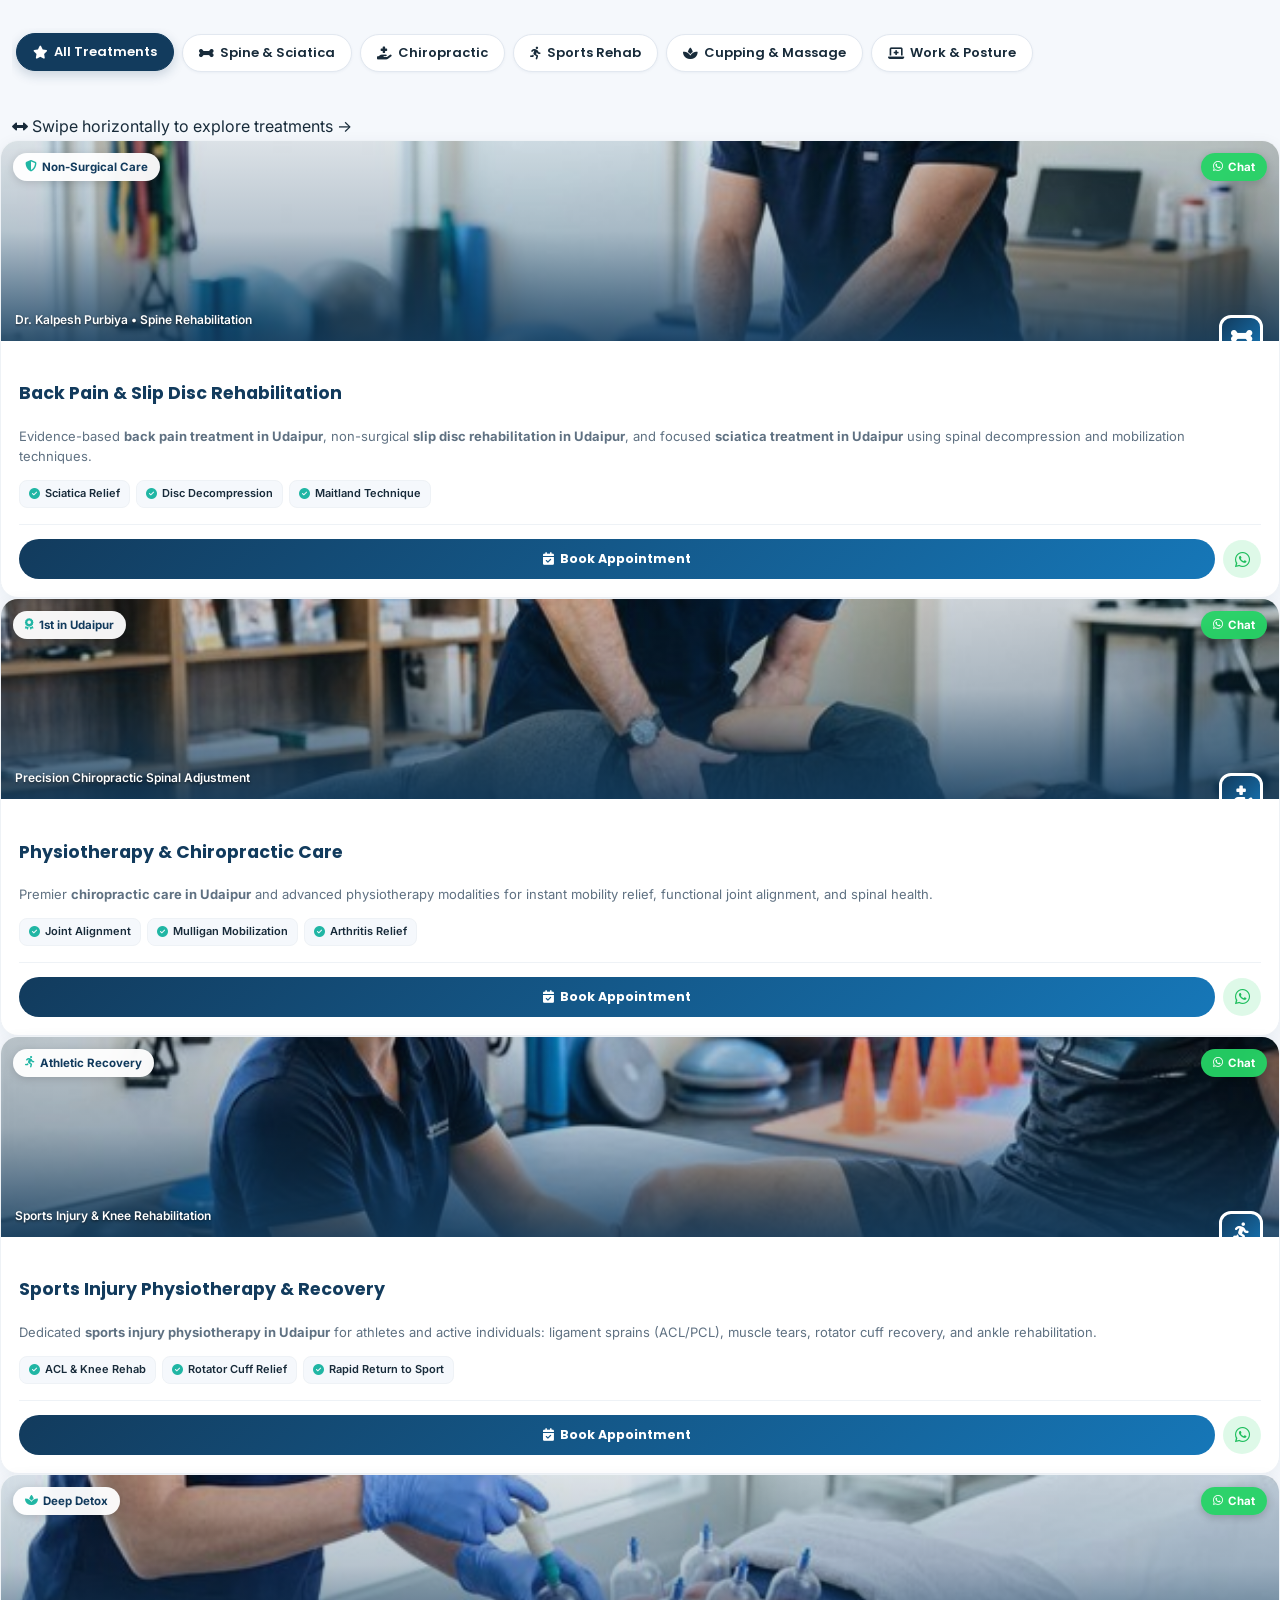
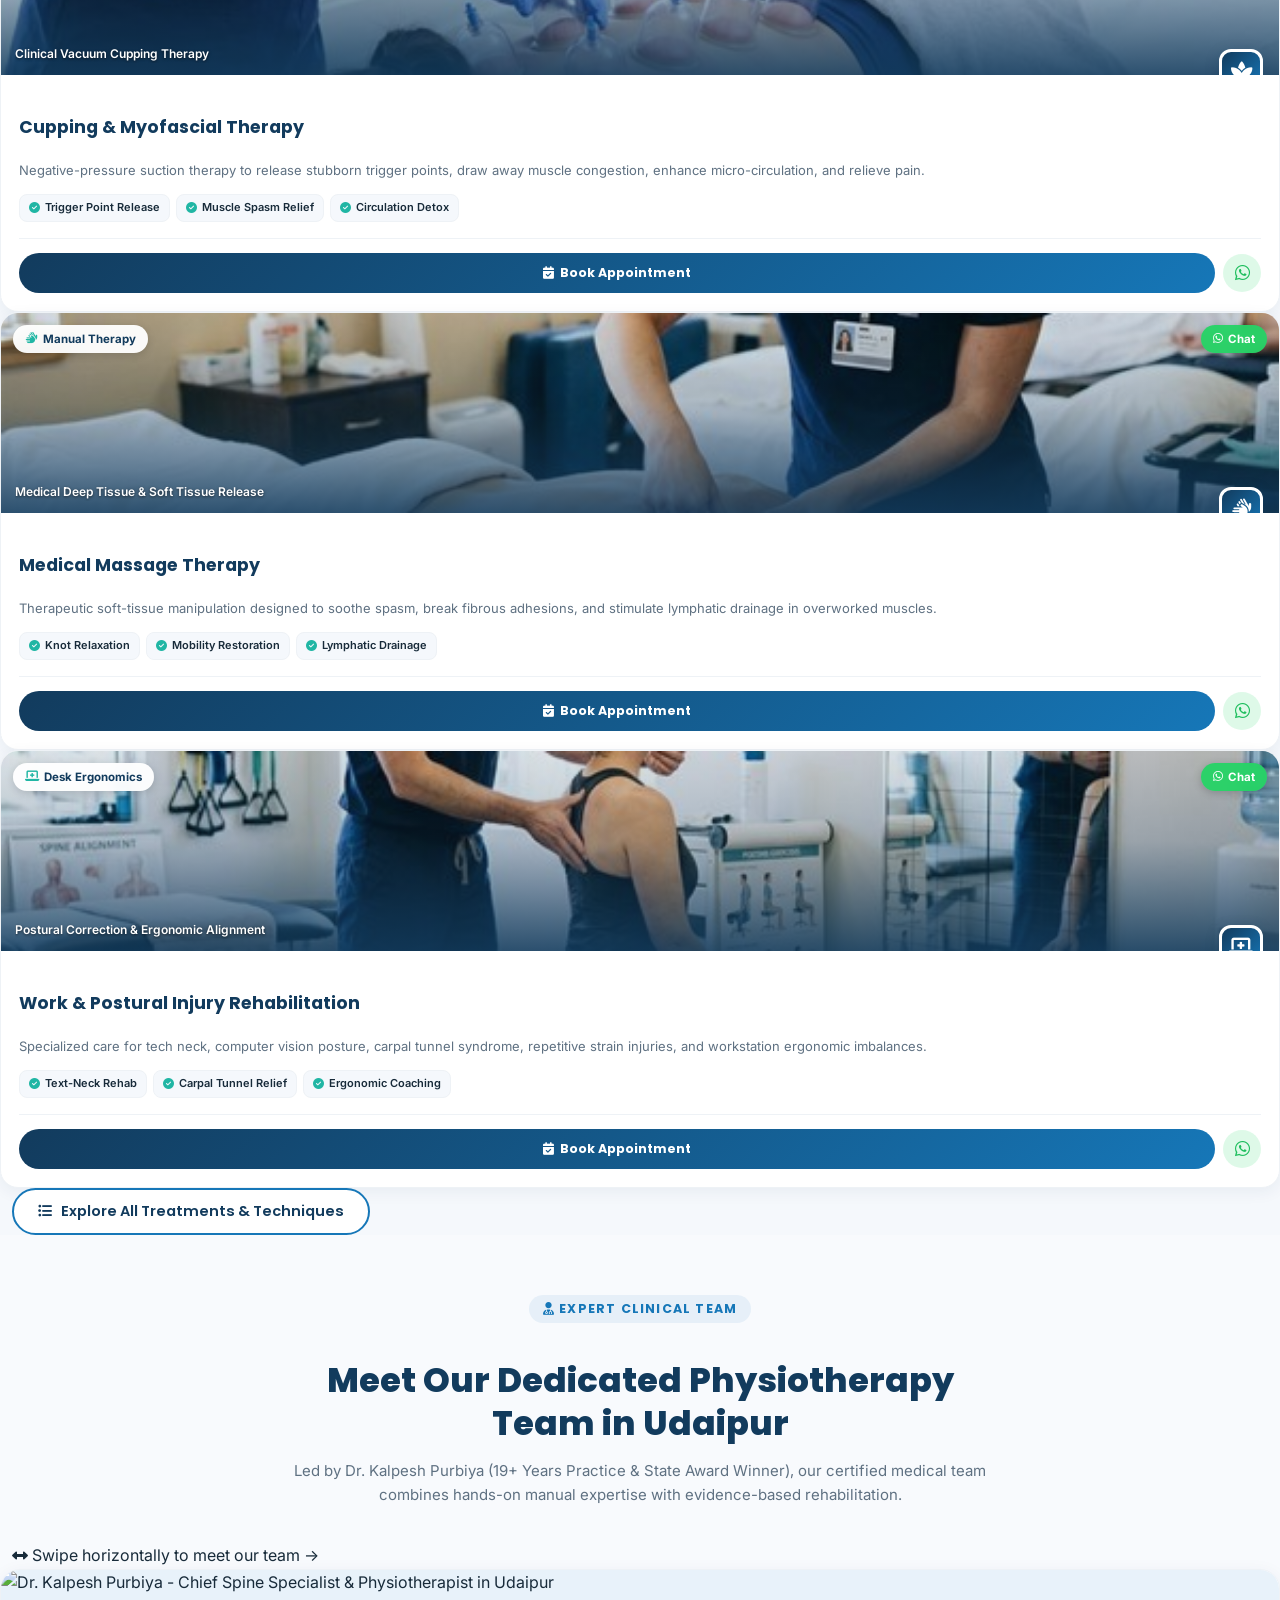
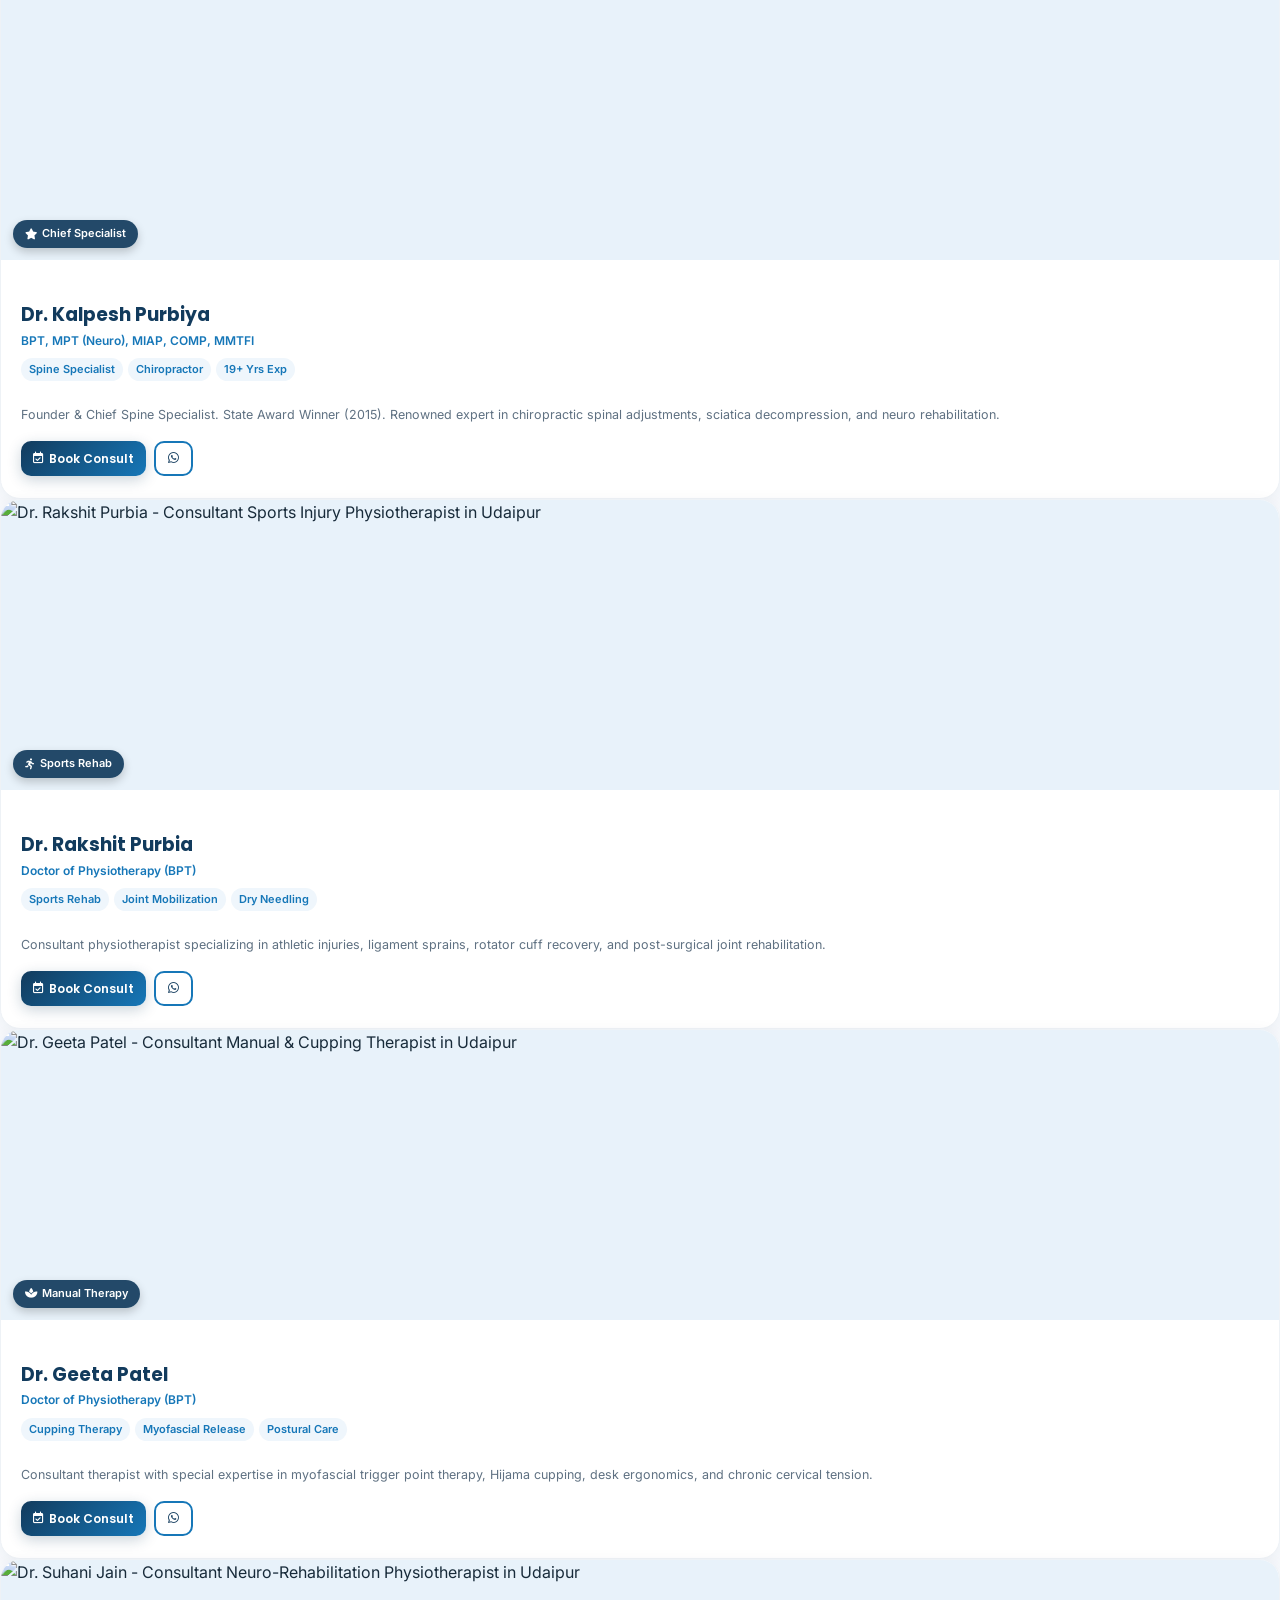
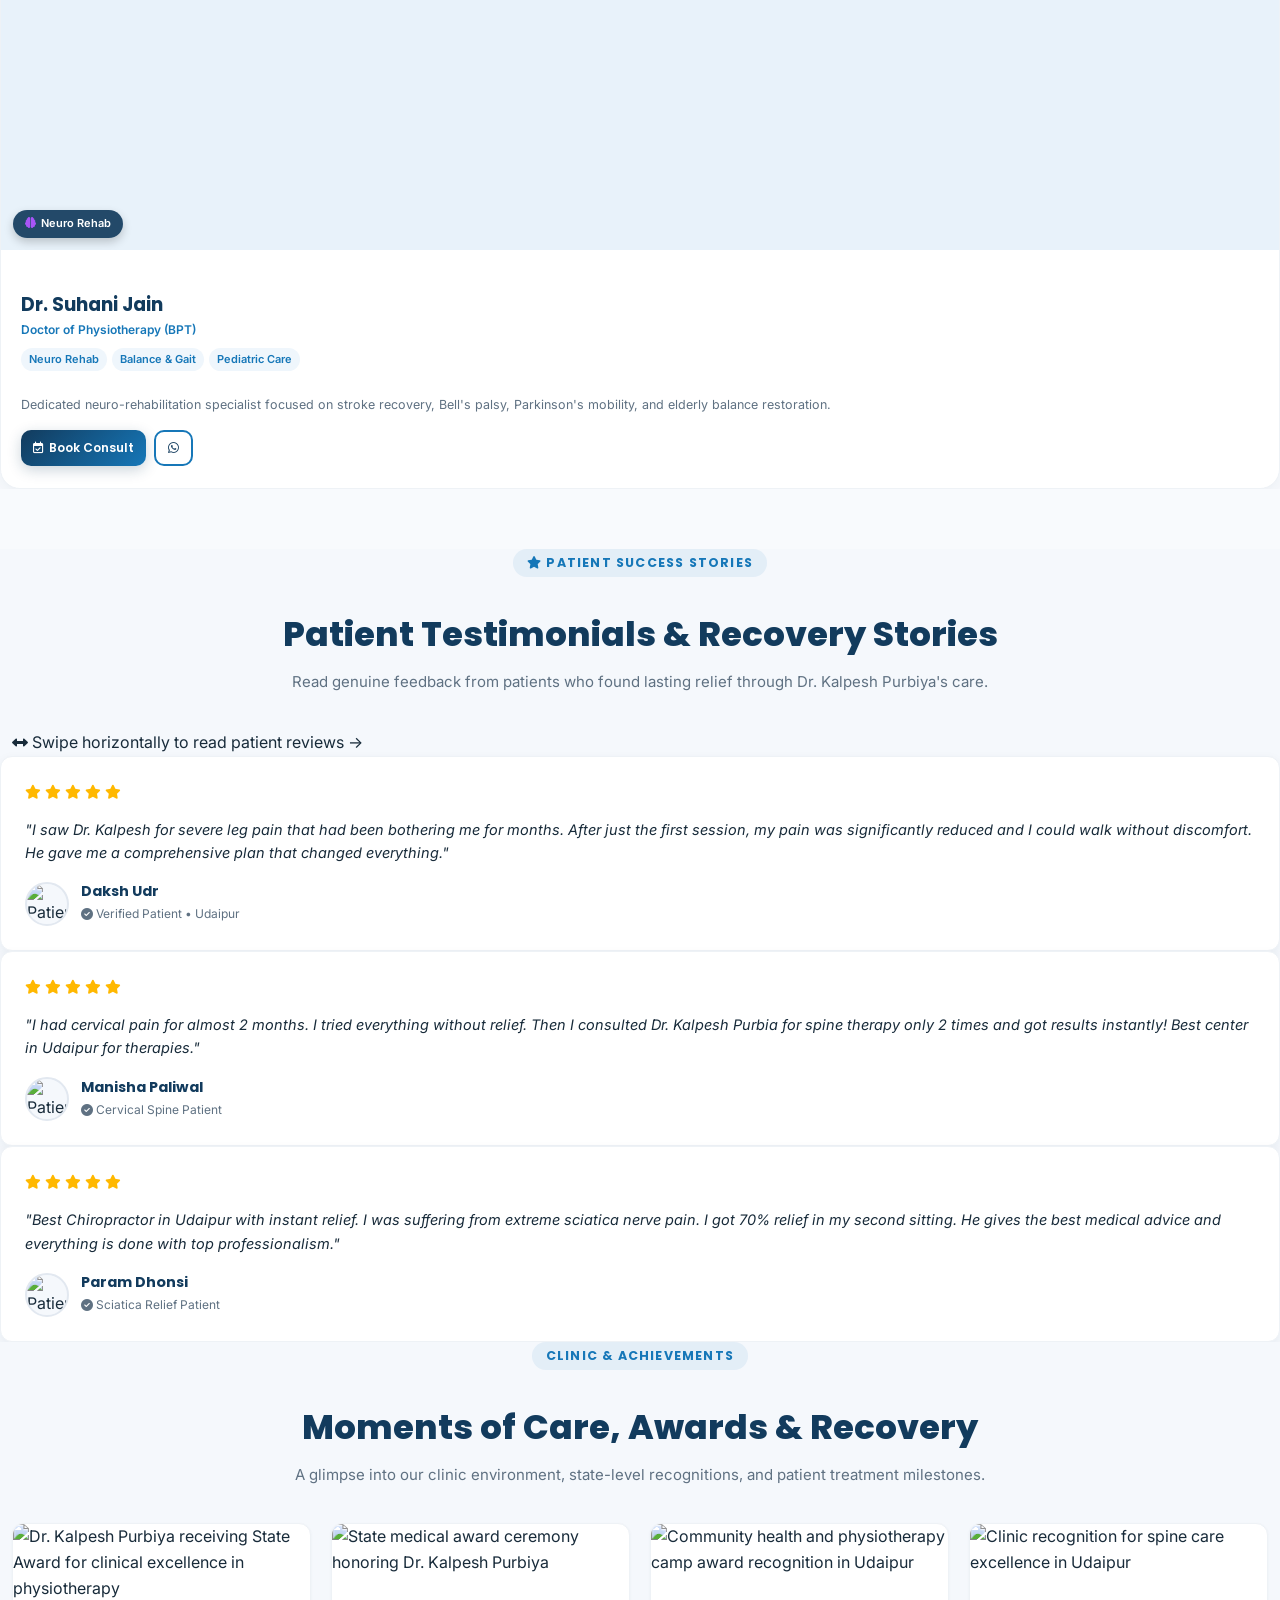
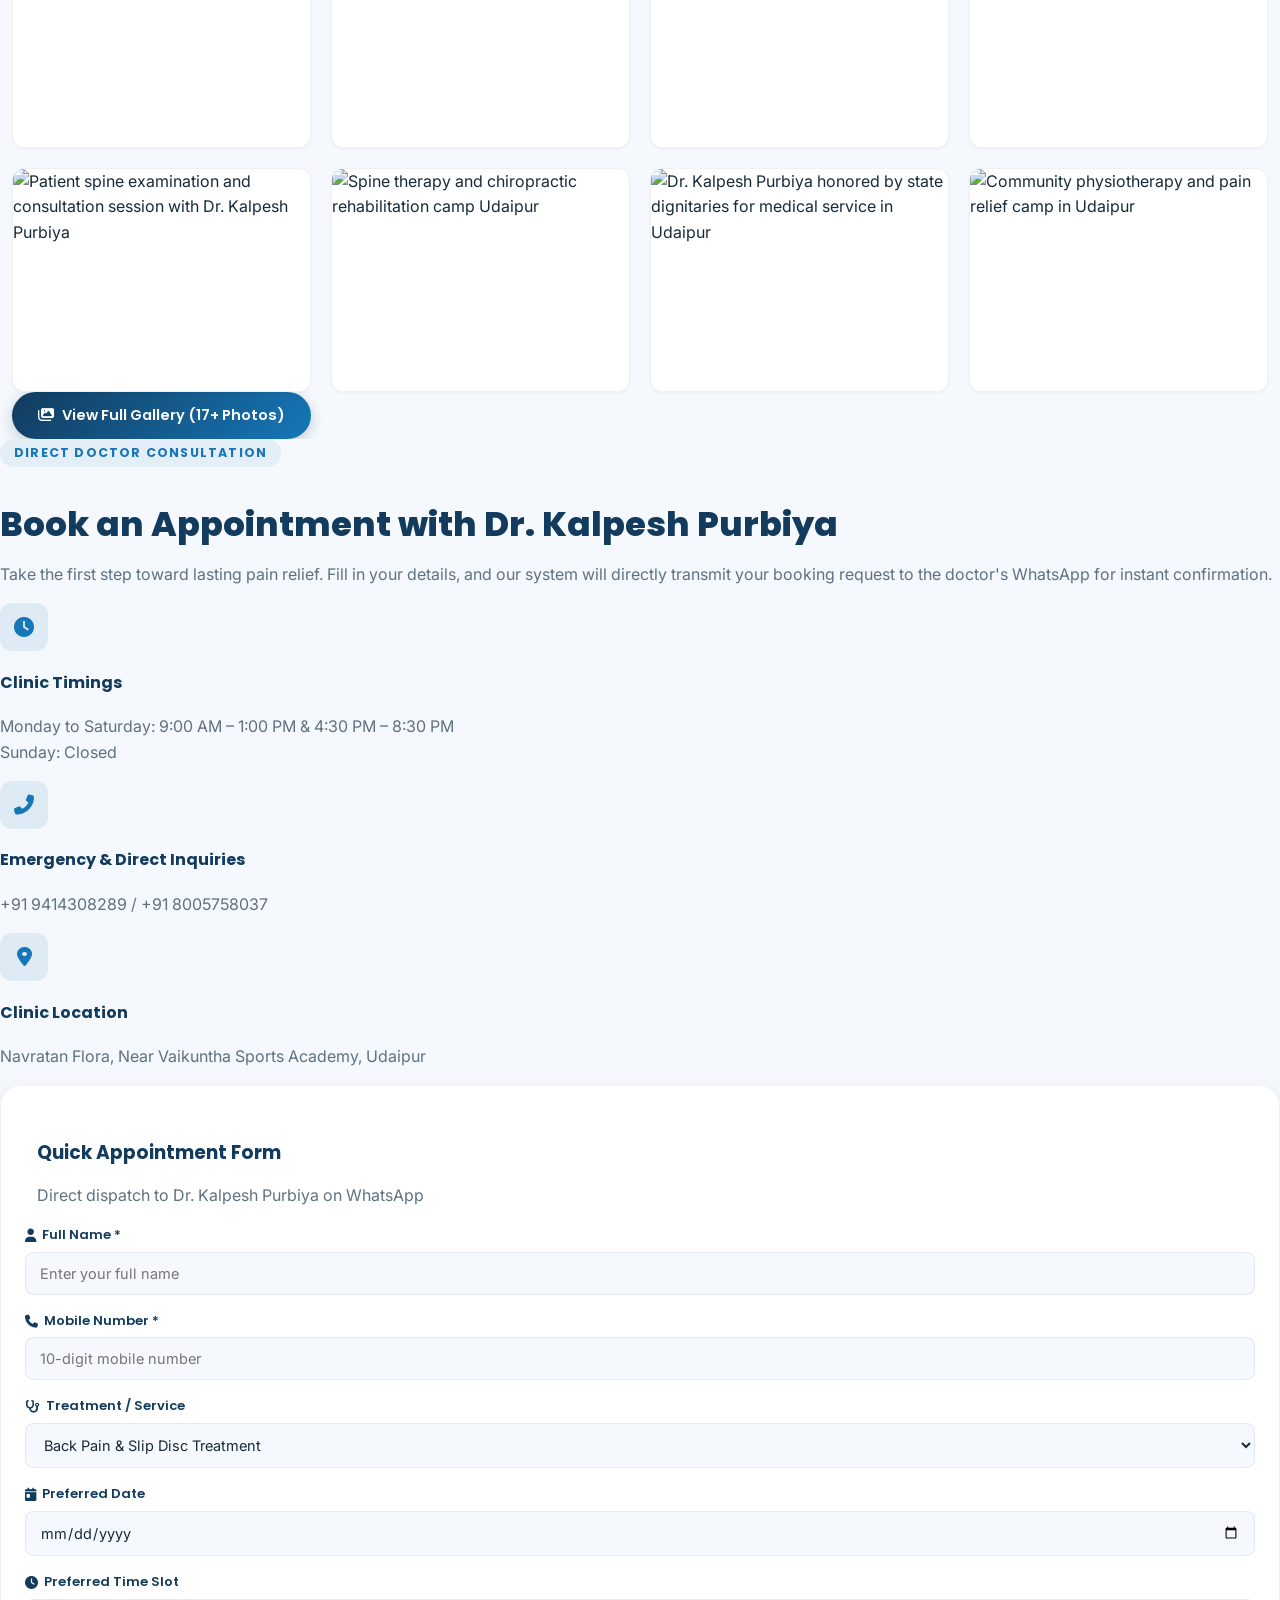
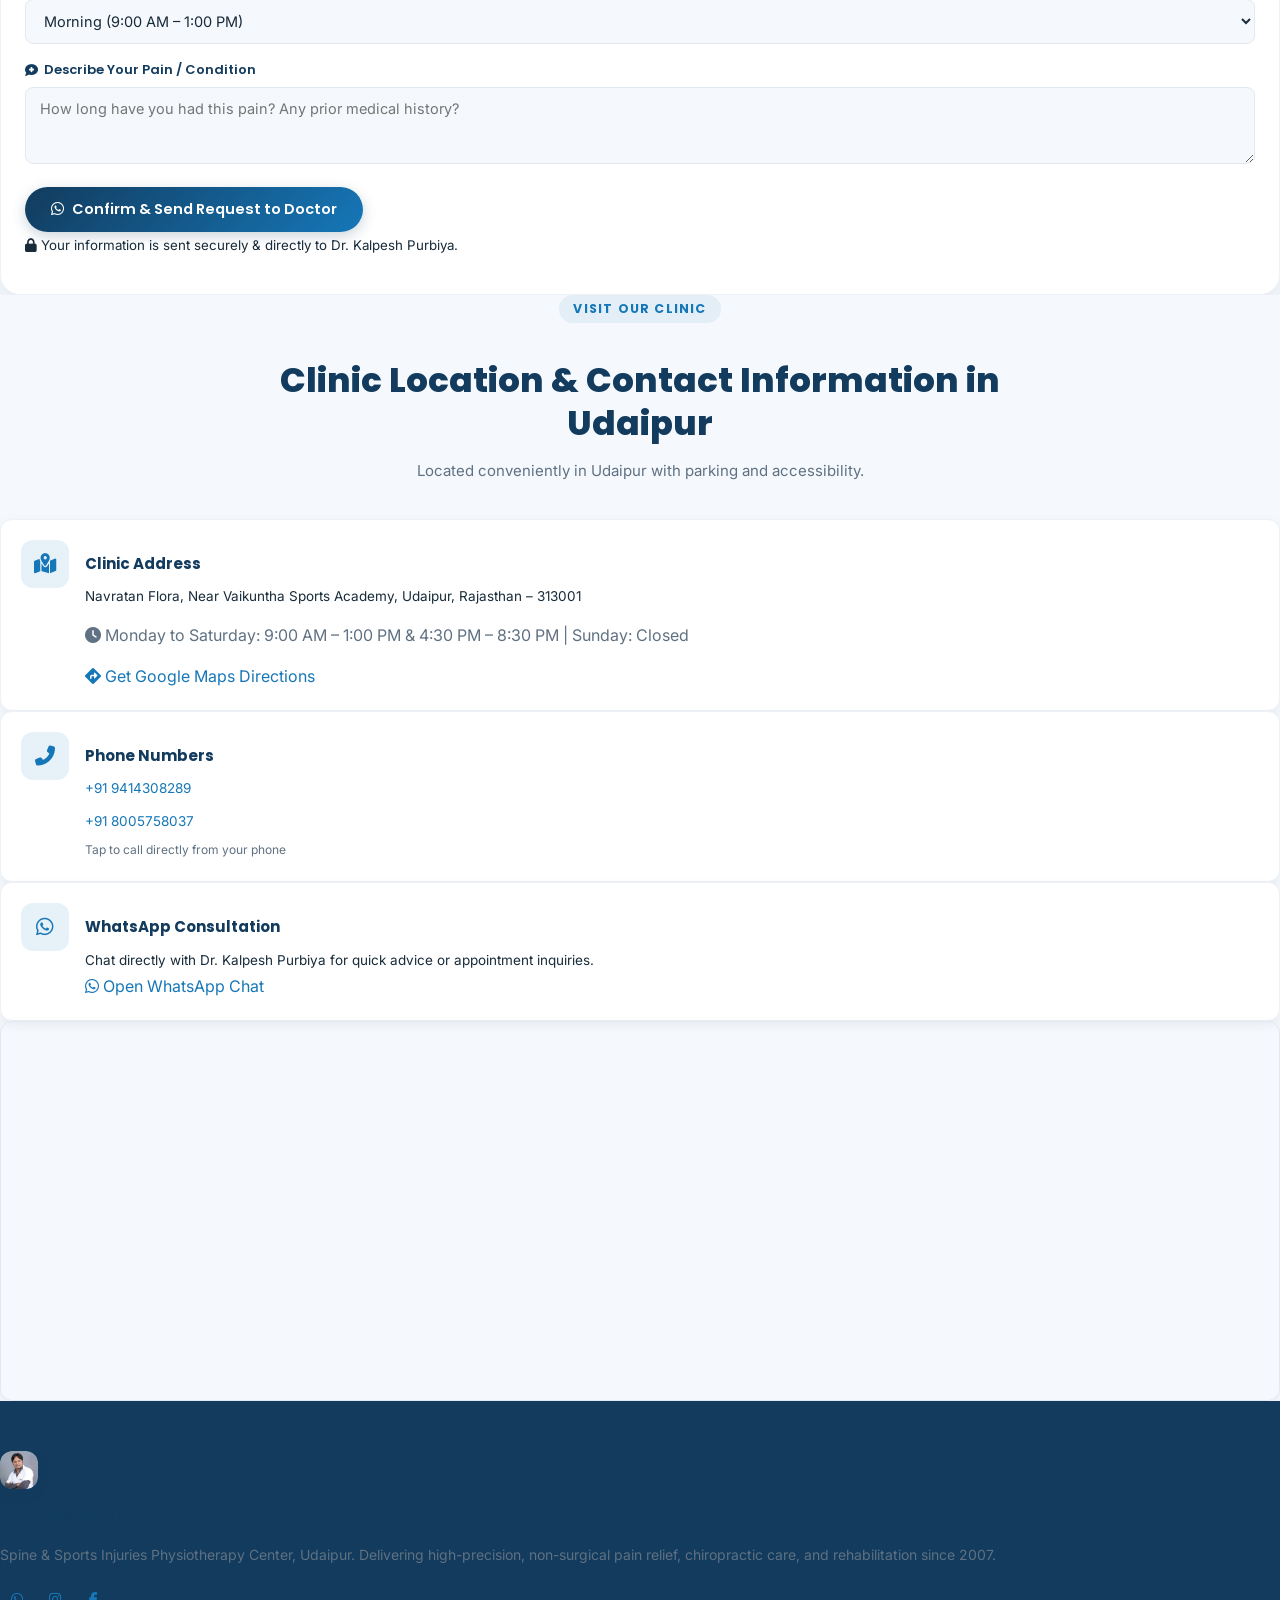
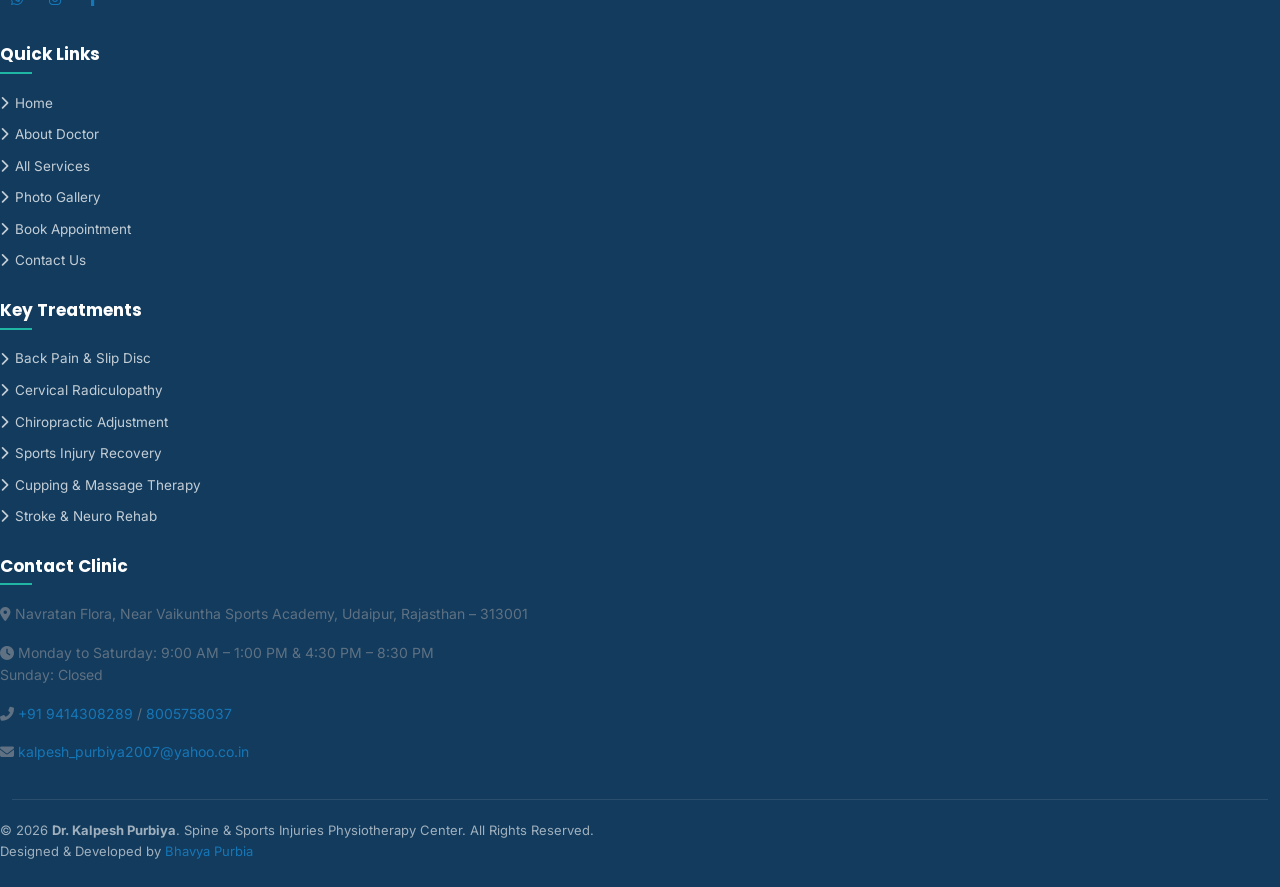
==== commit 7af68451: "feat(homepage): update hero doctor image to Dr. Kalpesh in official white coat on index.html only" ====
--- a/index.html
+++ b/index.html
@@ -406,7 +406,7 @@
                 <div class="col-lg-5">
                     <div class="hero-media-card">
                         <div class="hero-img-box">
-                            <img src="img/drkp.jpeg" alt="Dr. Kalpesh Purbiya - Chief Spine Specialist &amp; Physiotherapist in Udaipur" width="450" height="600" fetchpriority="high">
+                            <img src="img/drkp-white-coat.jpg" alt="Dr. Kalpesh Purbiya - Chief Spine Specialist &amp; Physiotherapist in Udaipur" width="450" height="600" fetchpriority="high">
                             
                             <div class="hero-floating-badge badge-top">
                                 <i class="fas fa-shield-alt text-warning"></i> <span><strong>Pain Specialist</strong></span>
